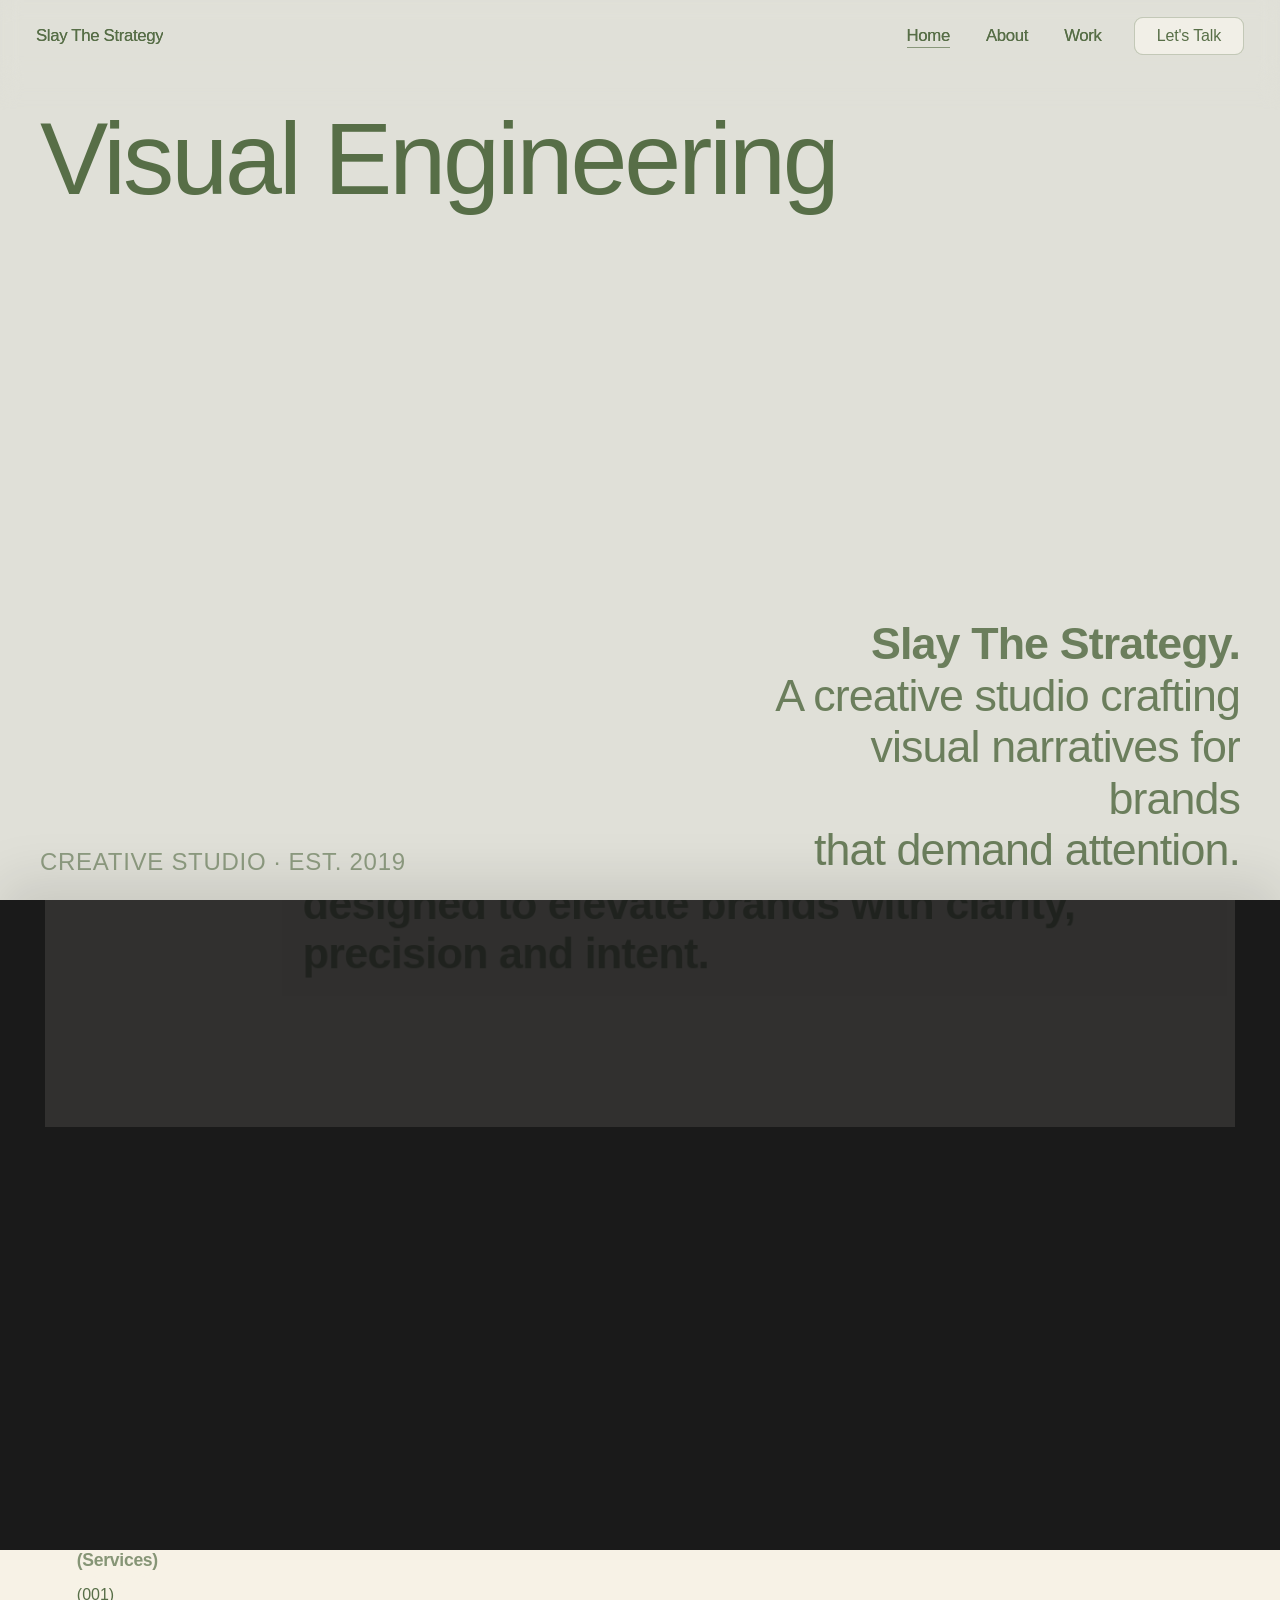
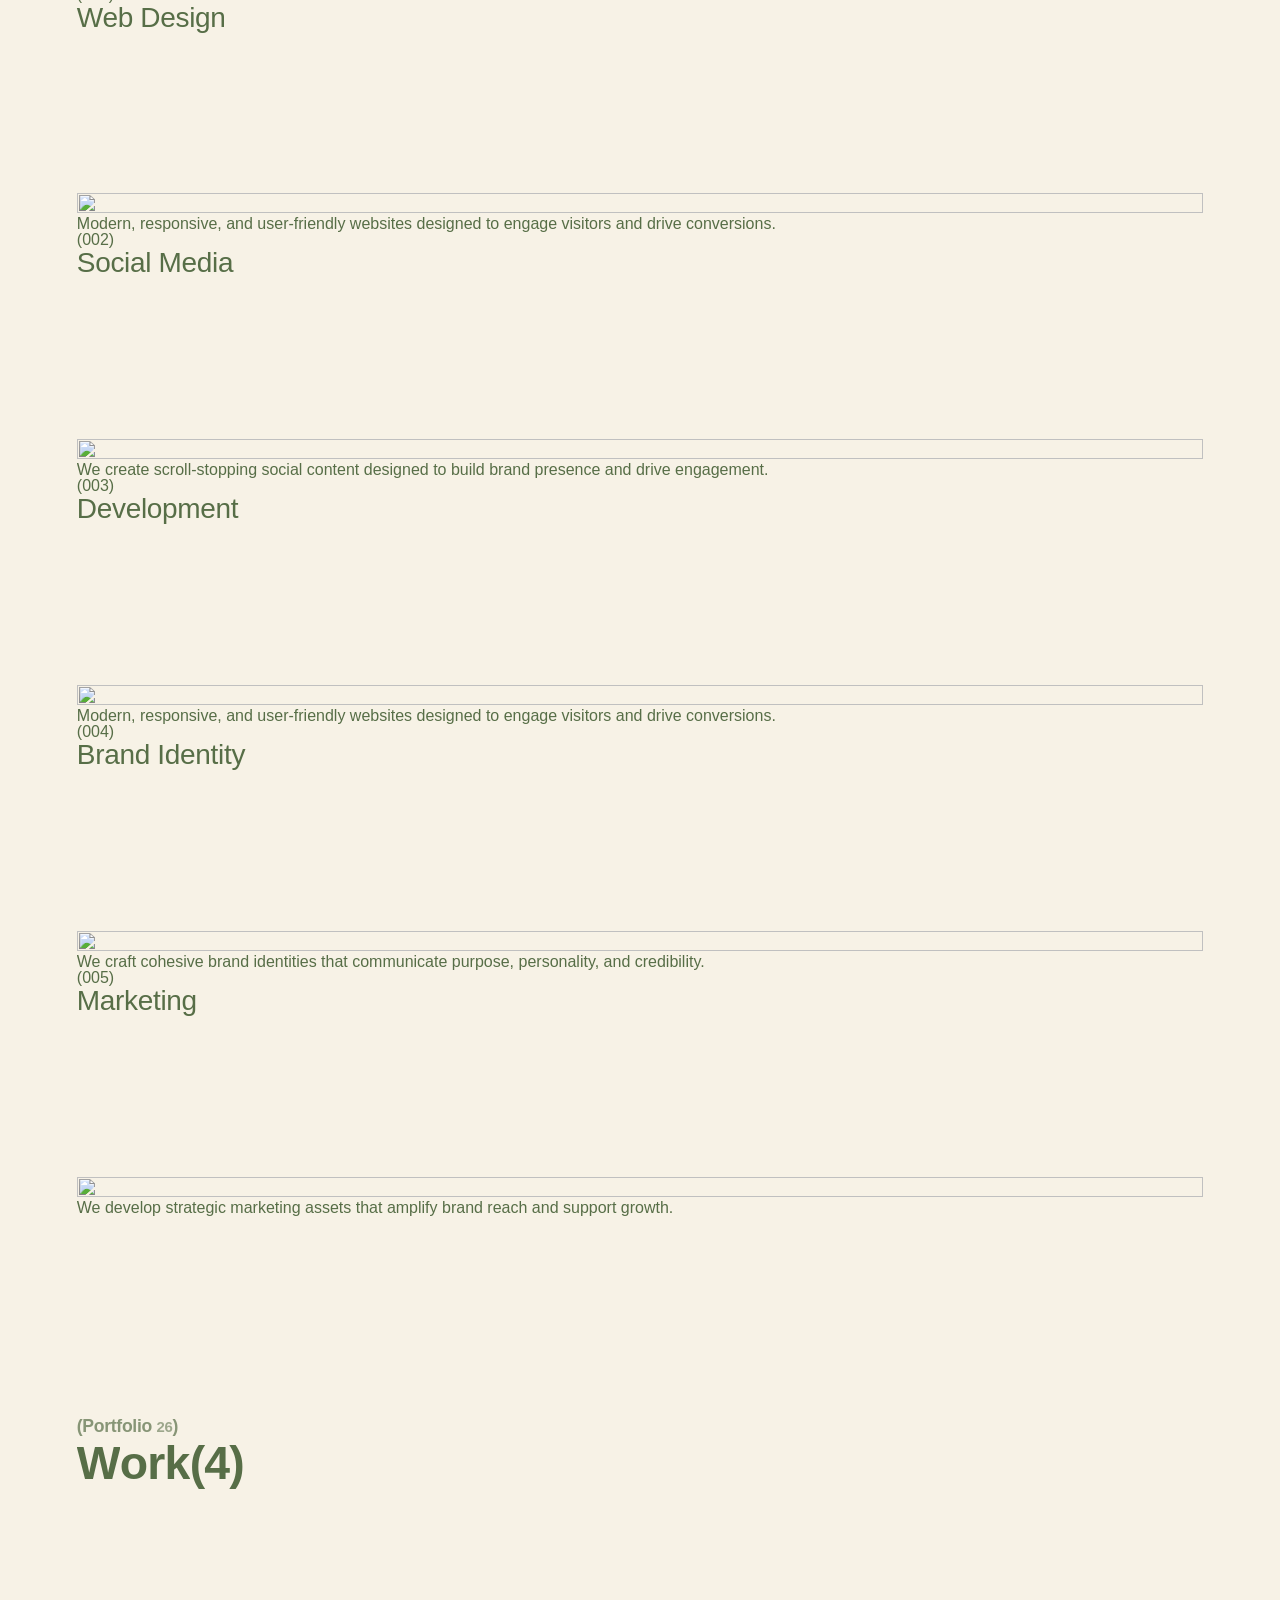
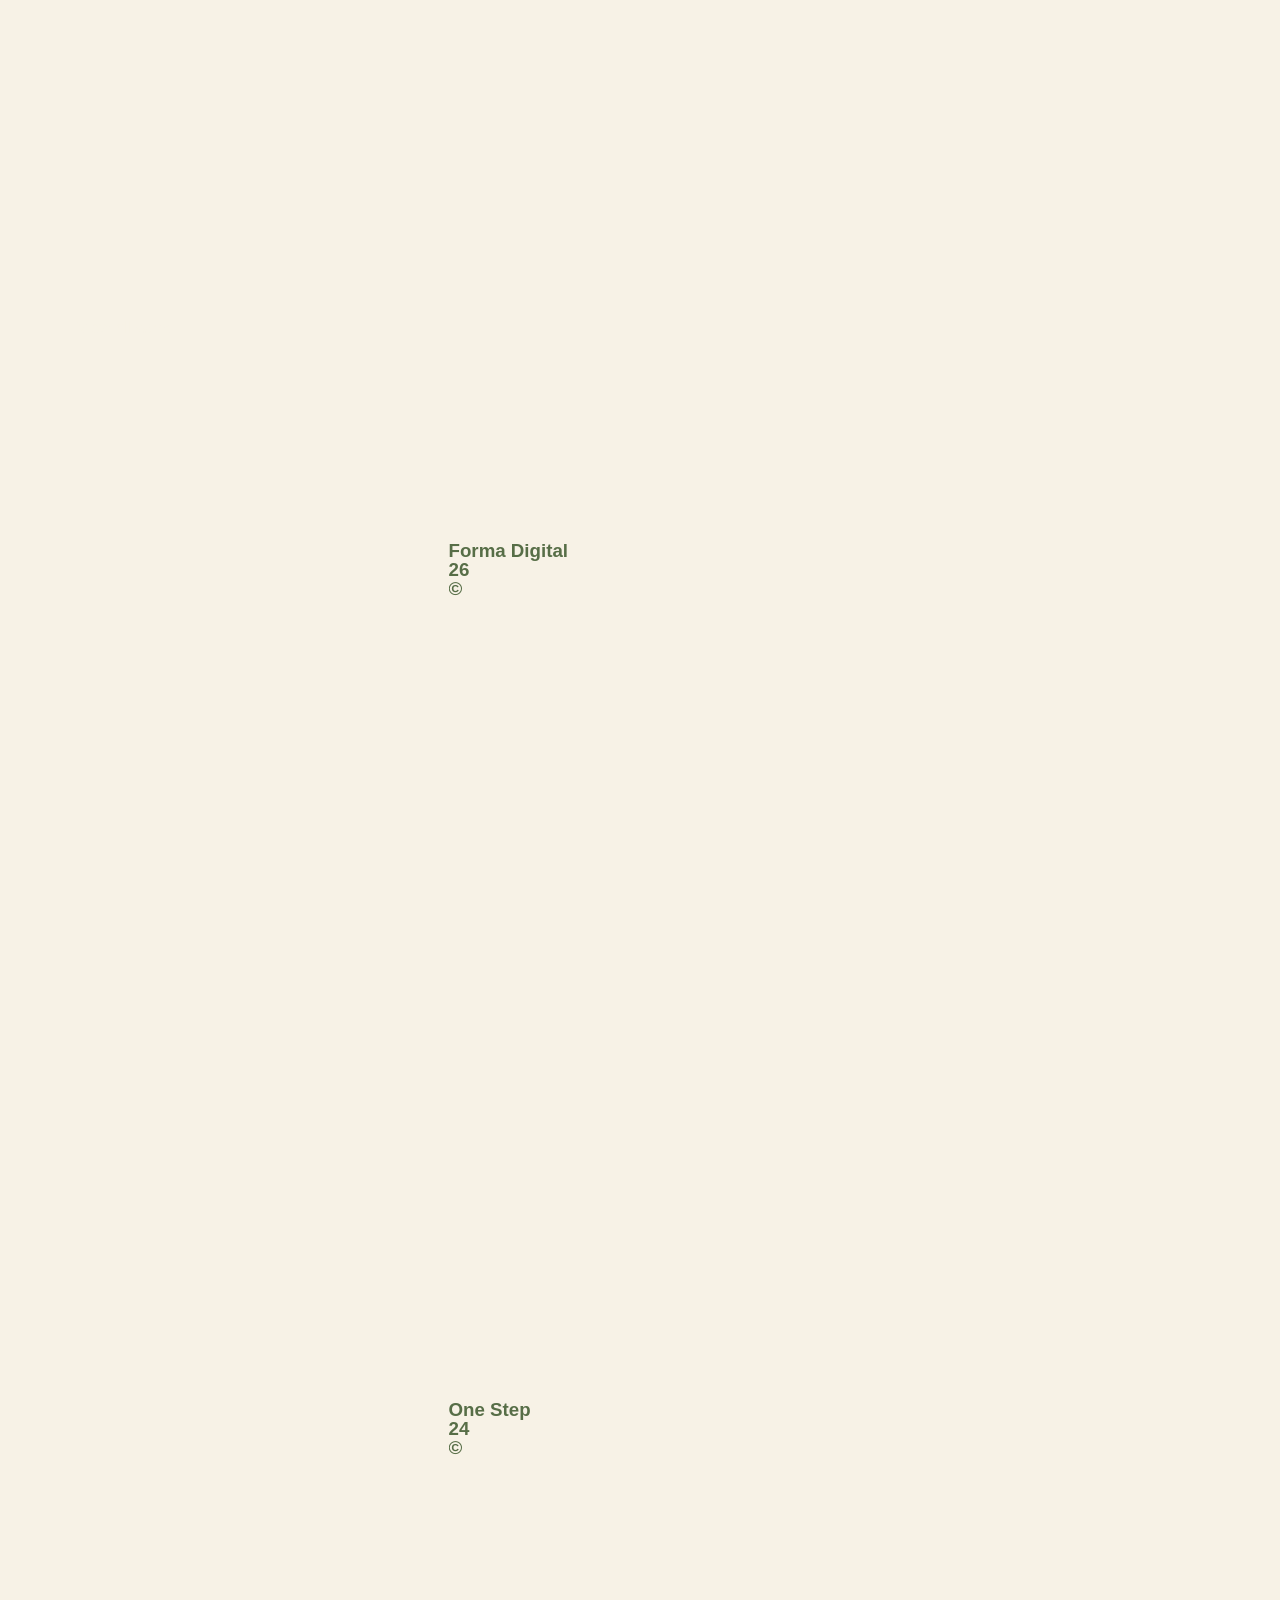
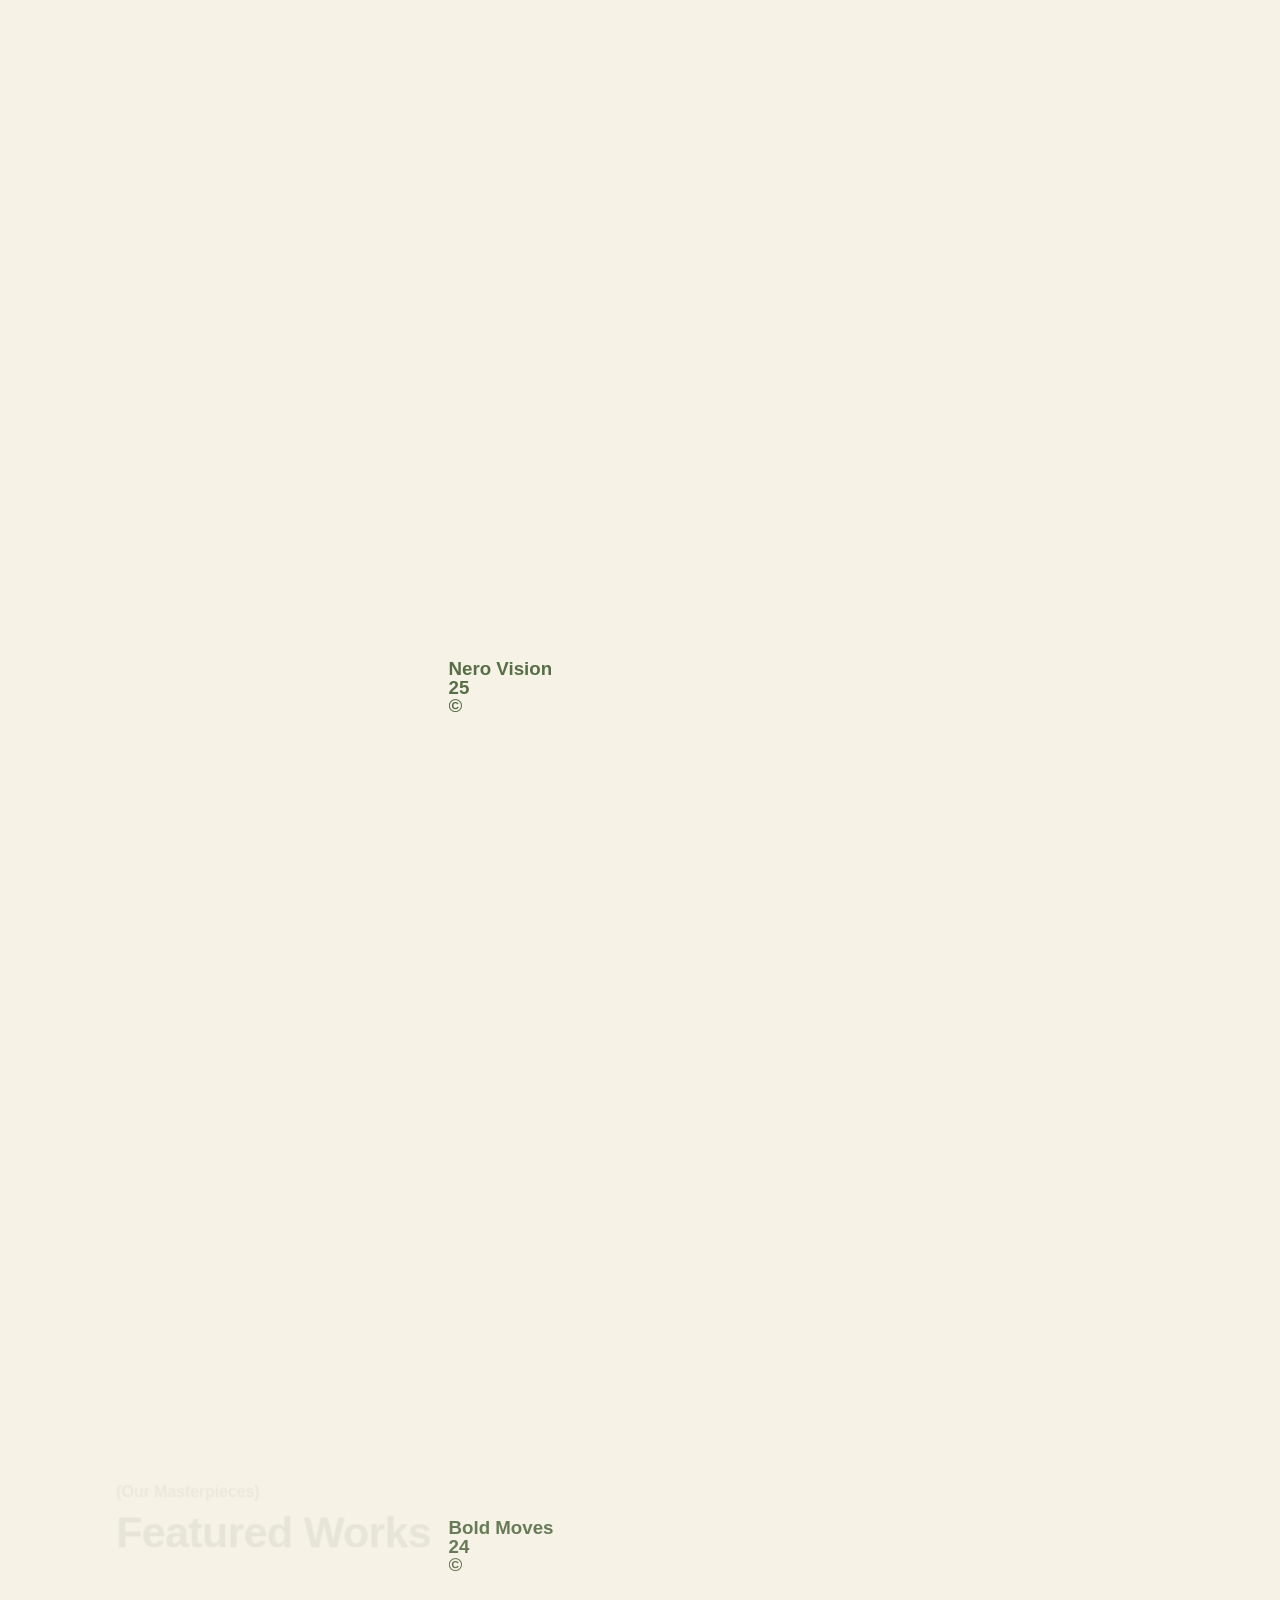
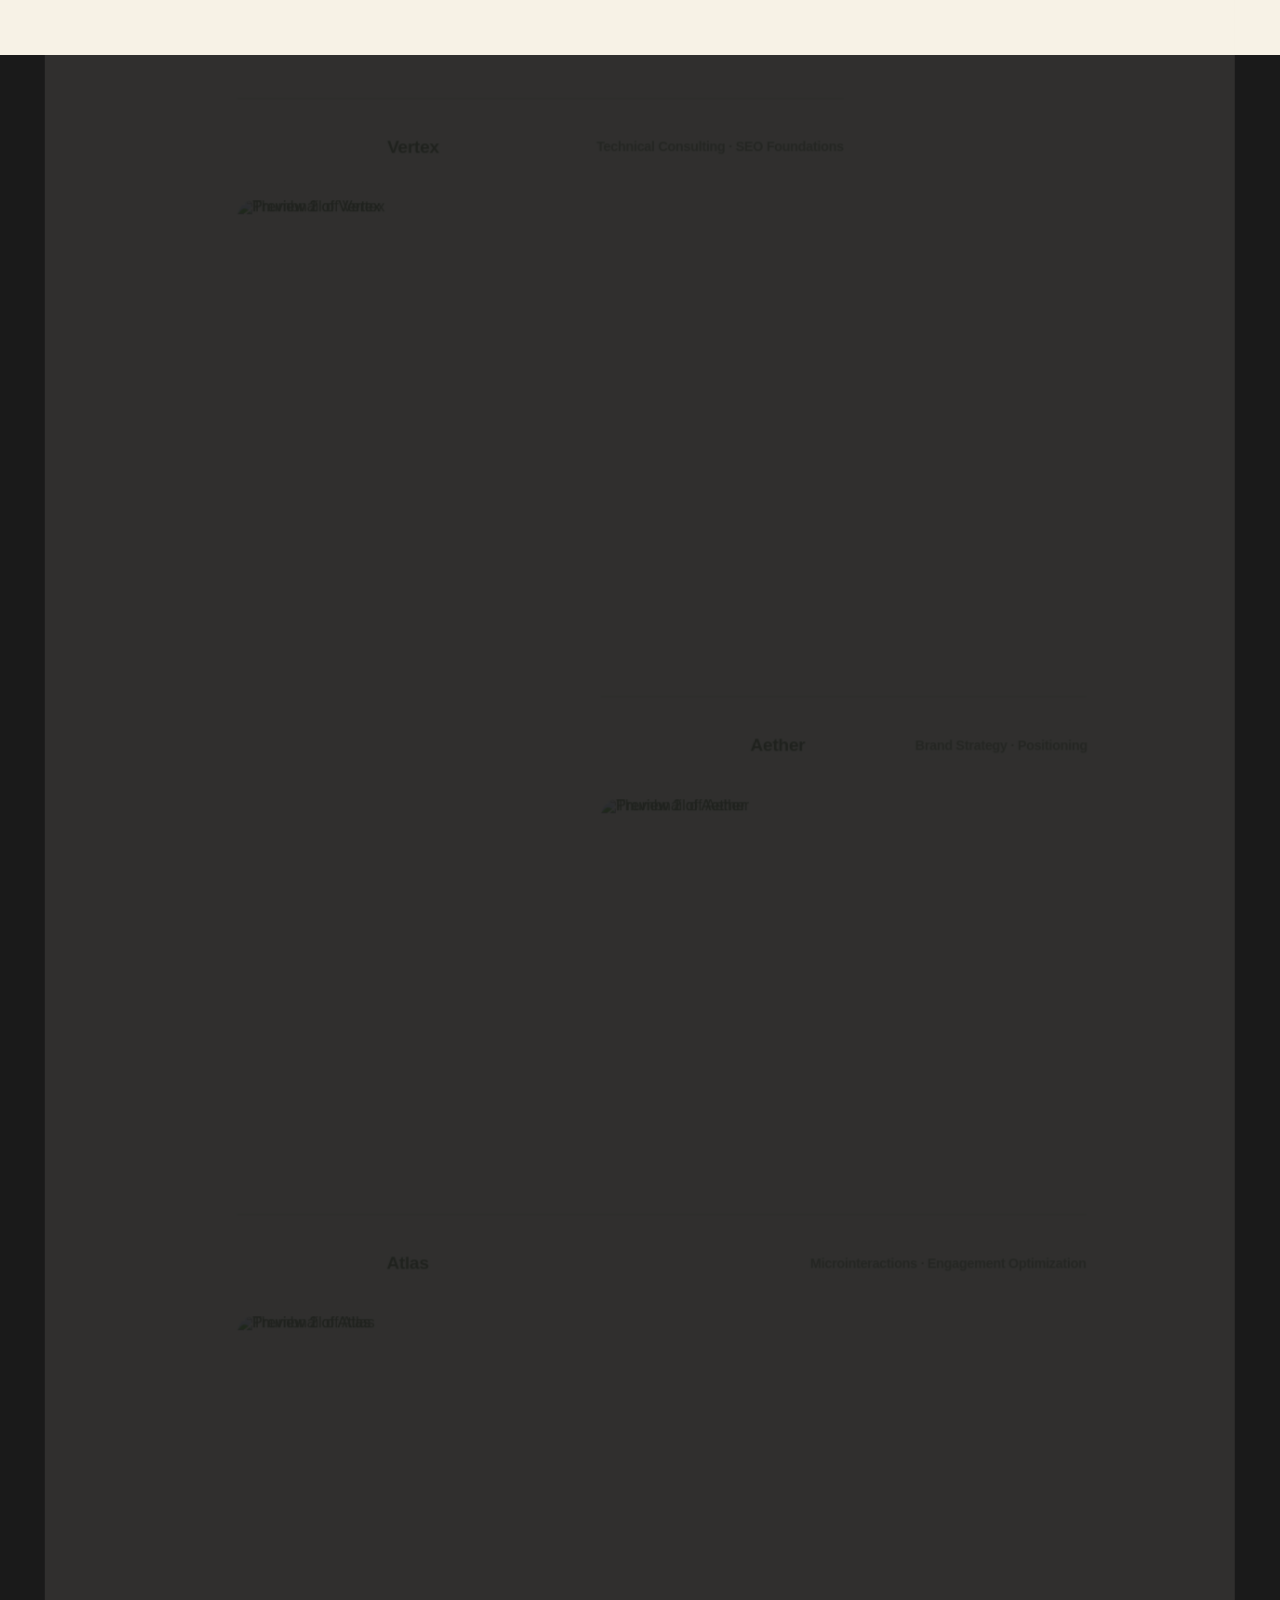
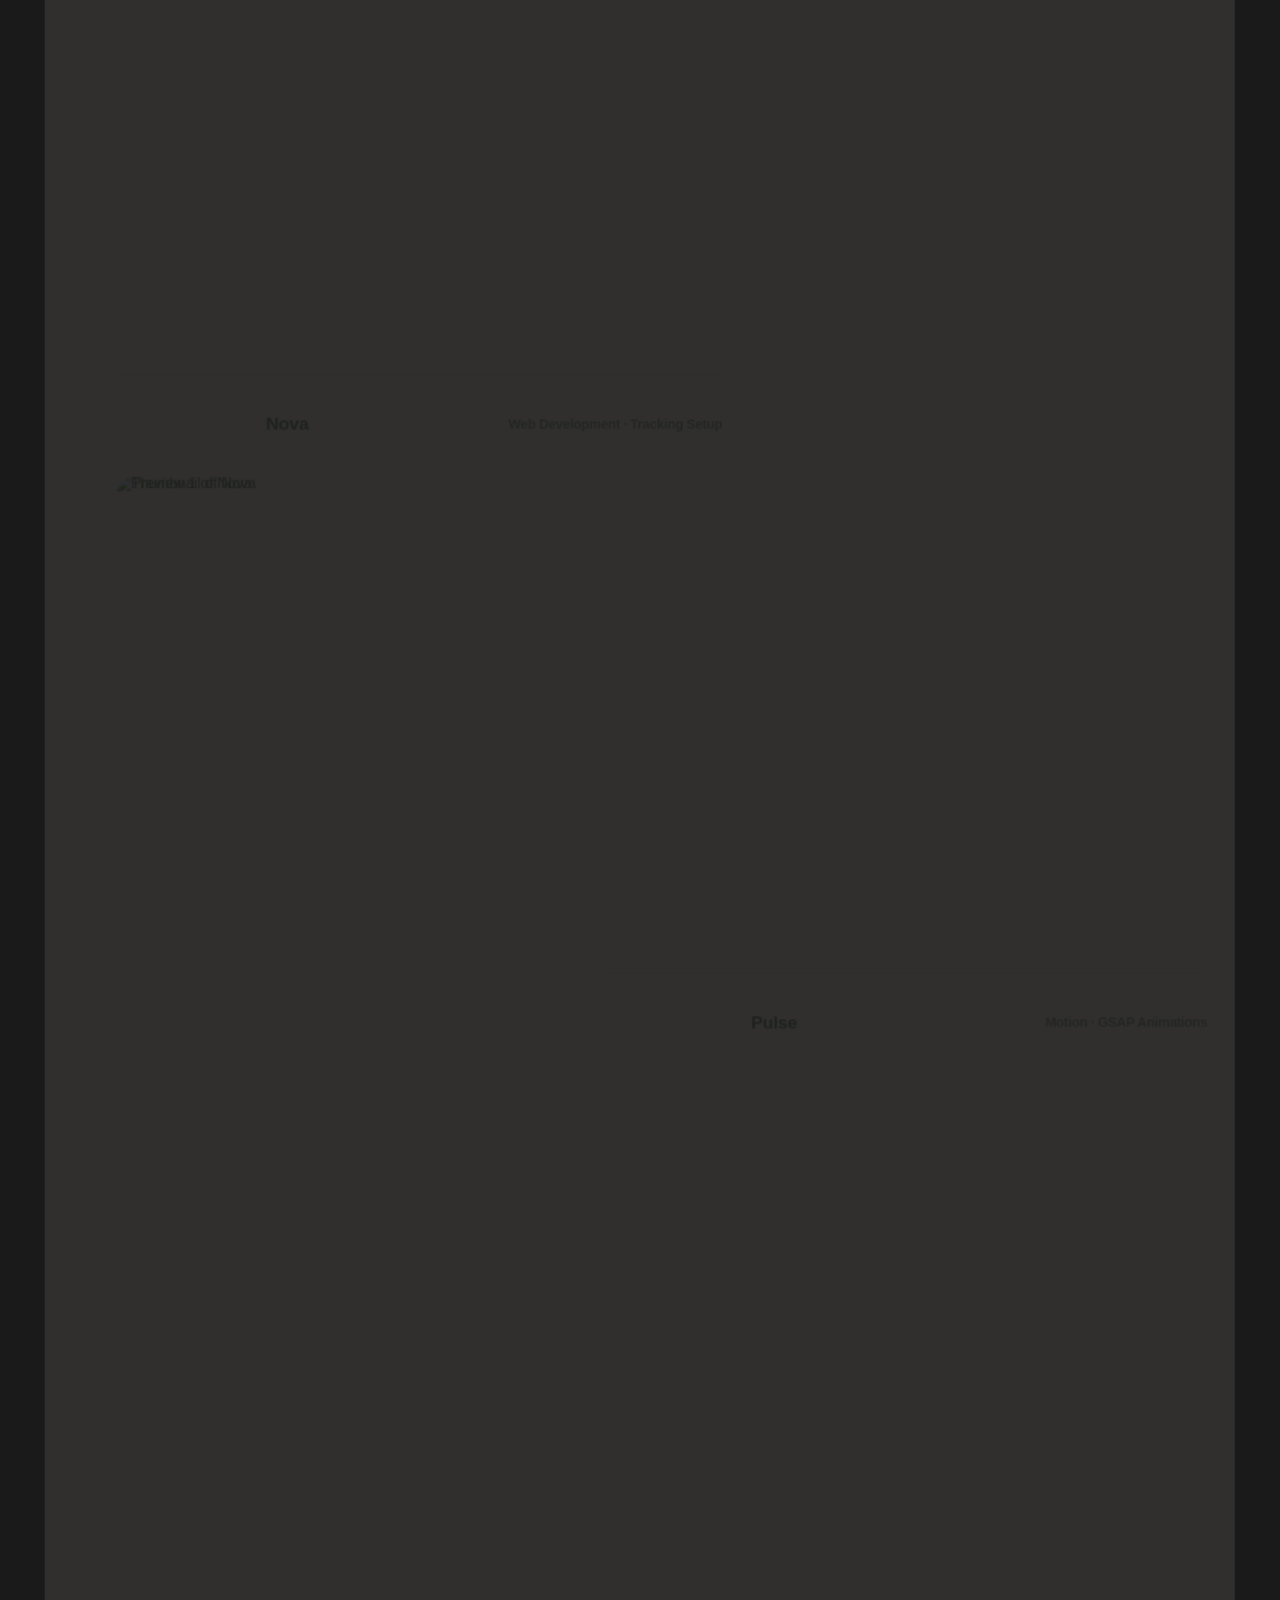
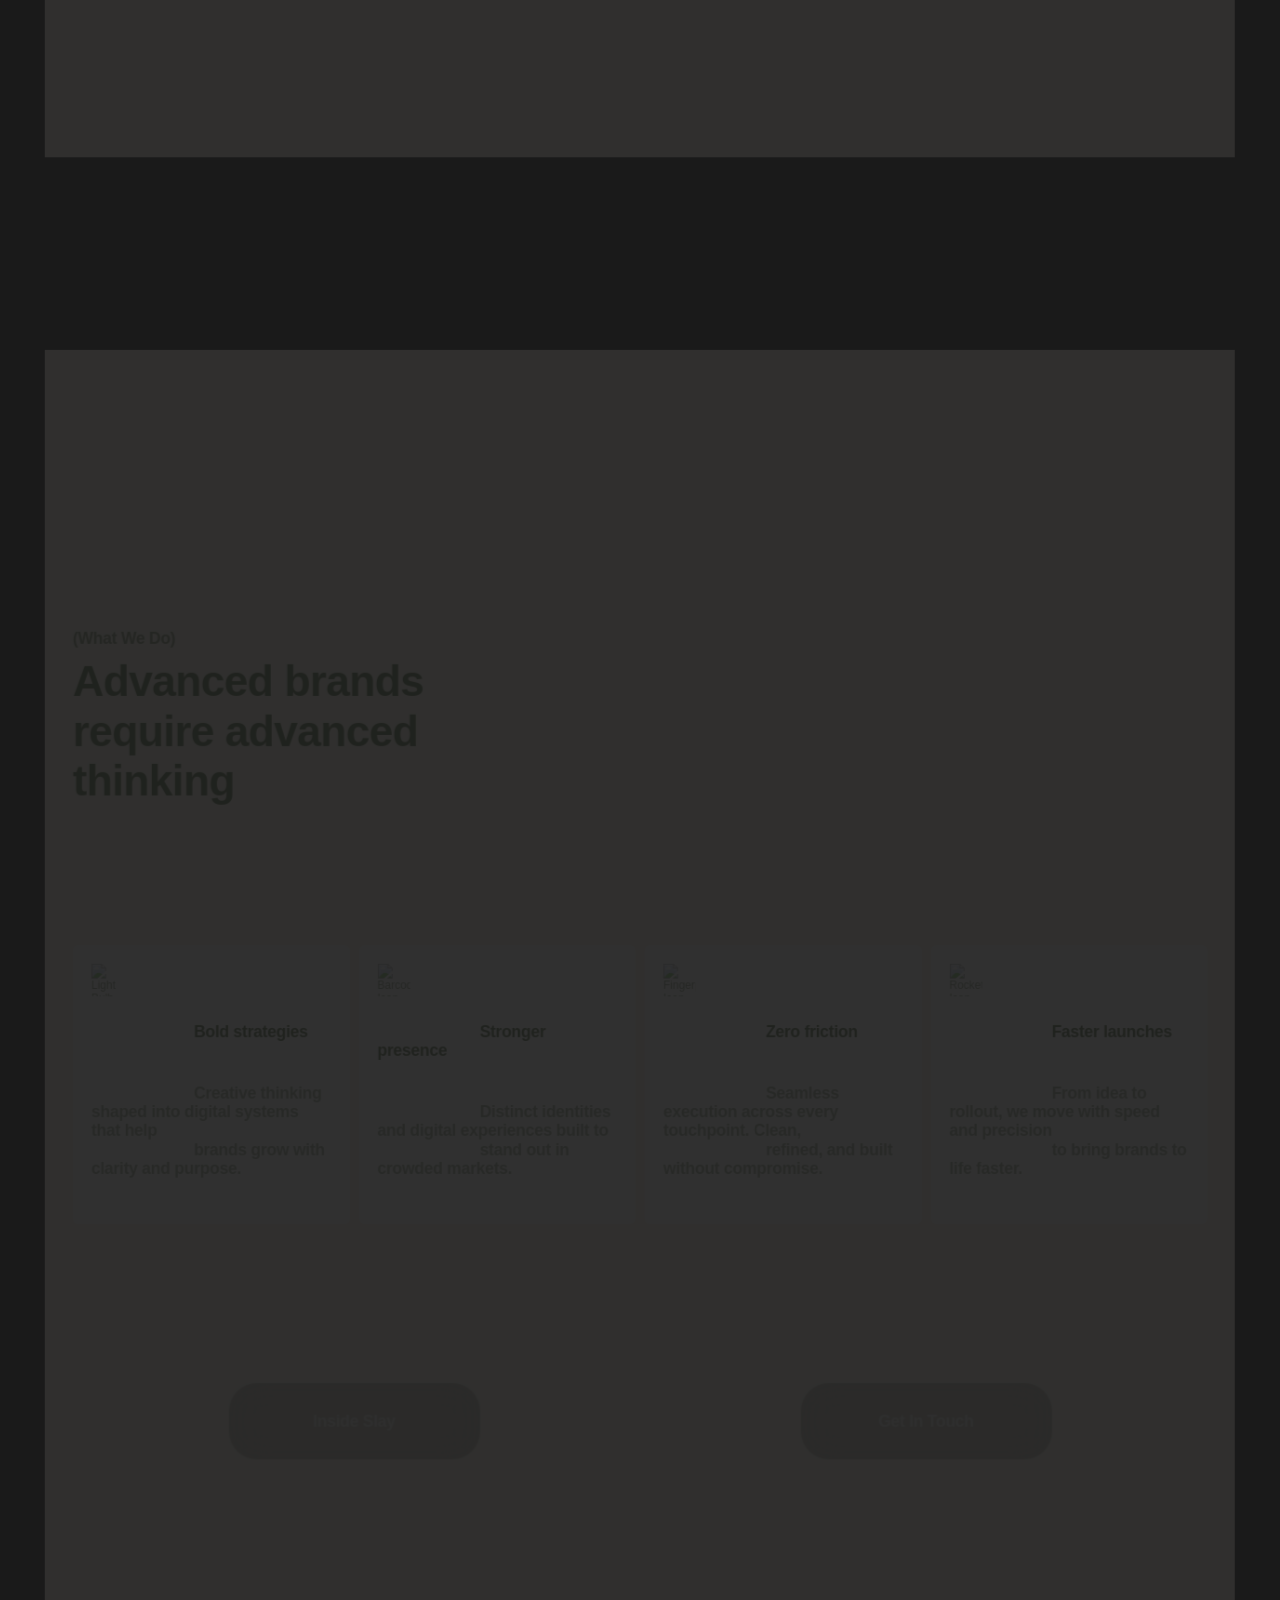
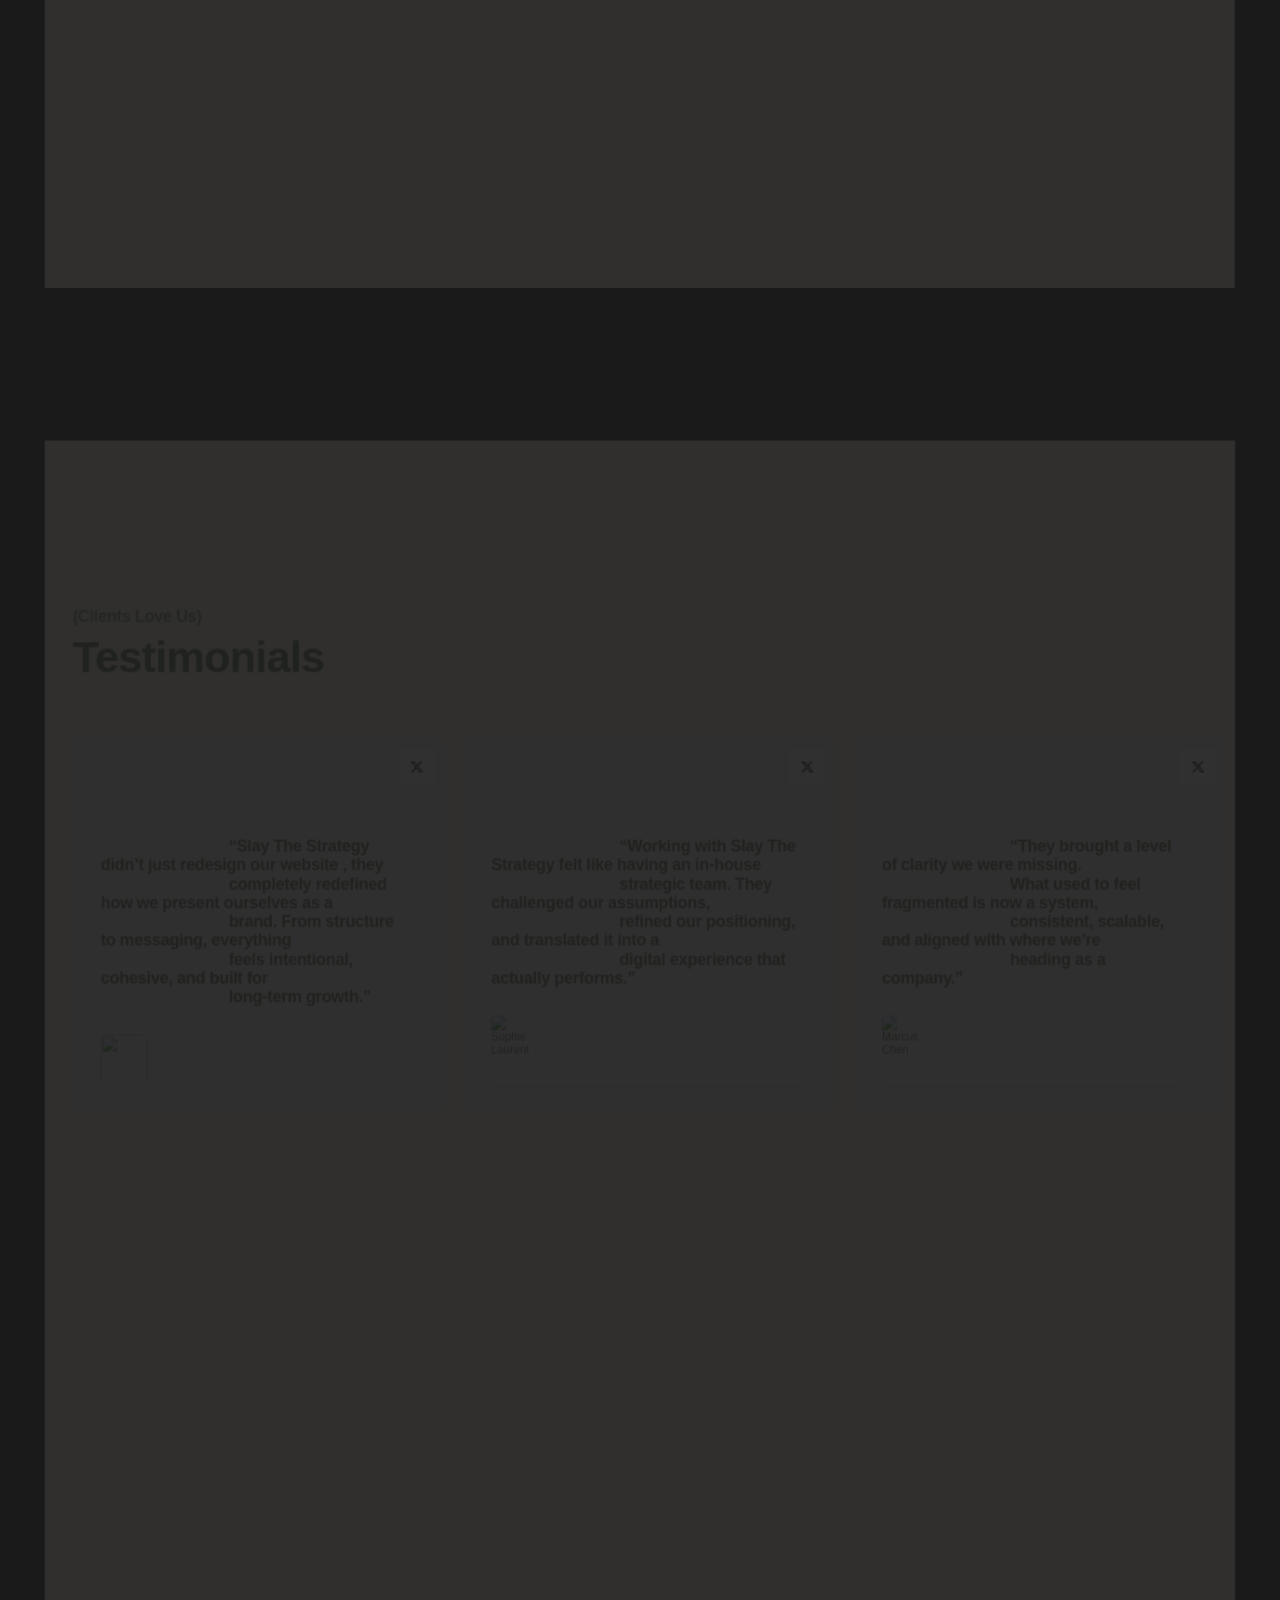
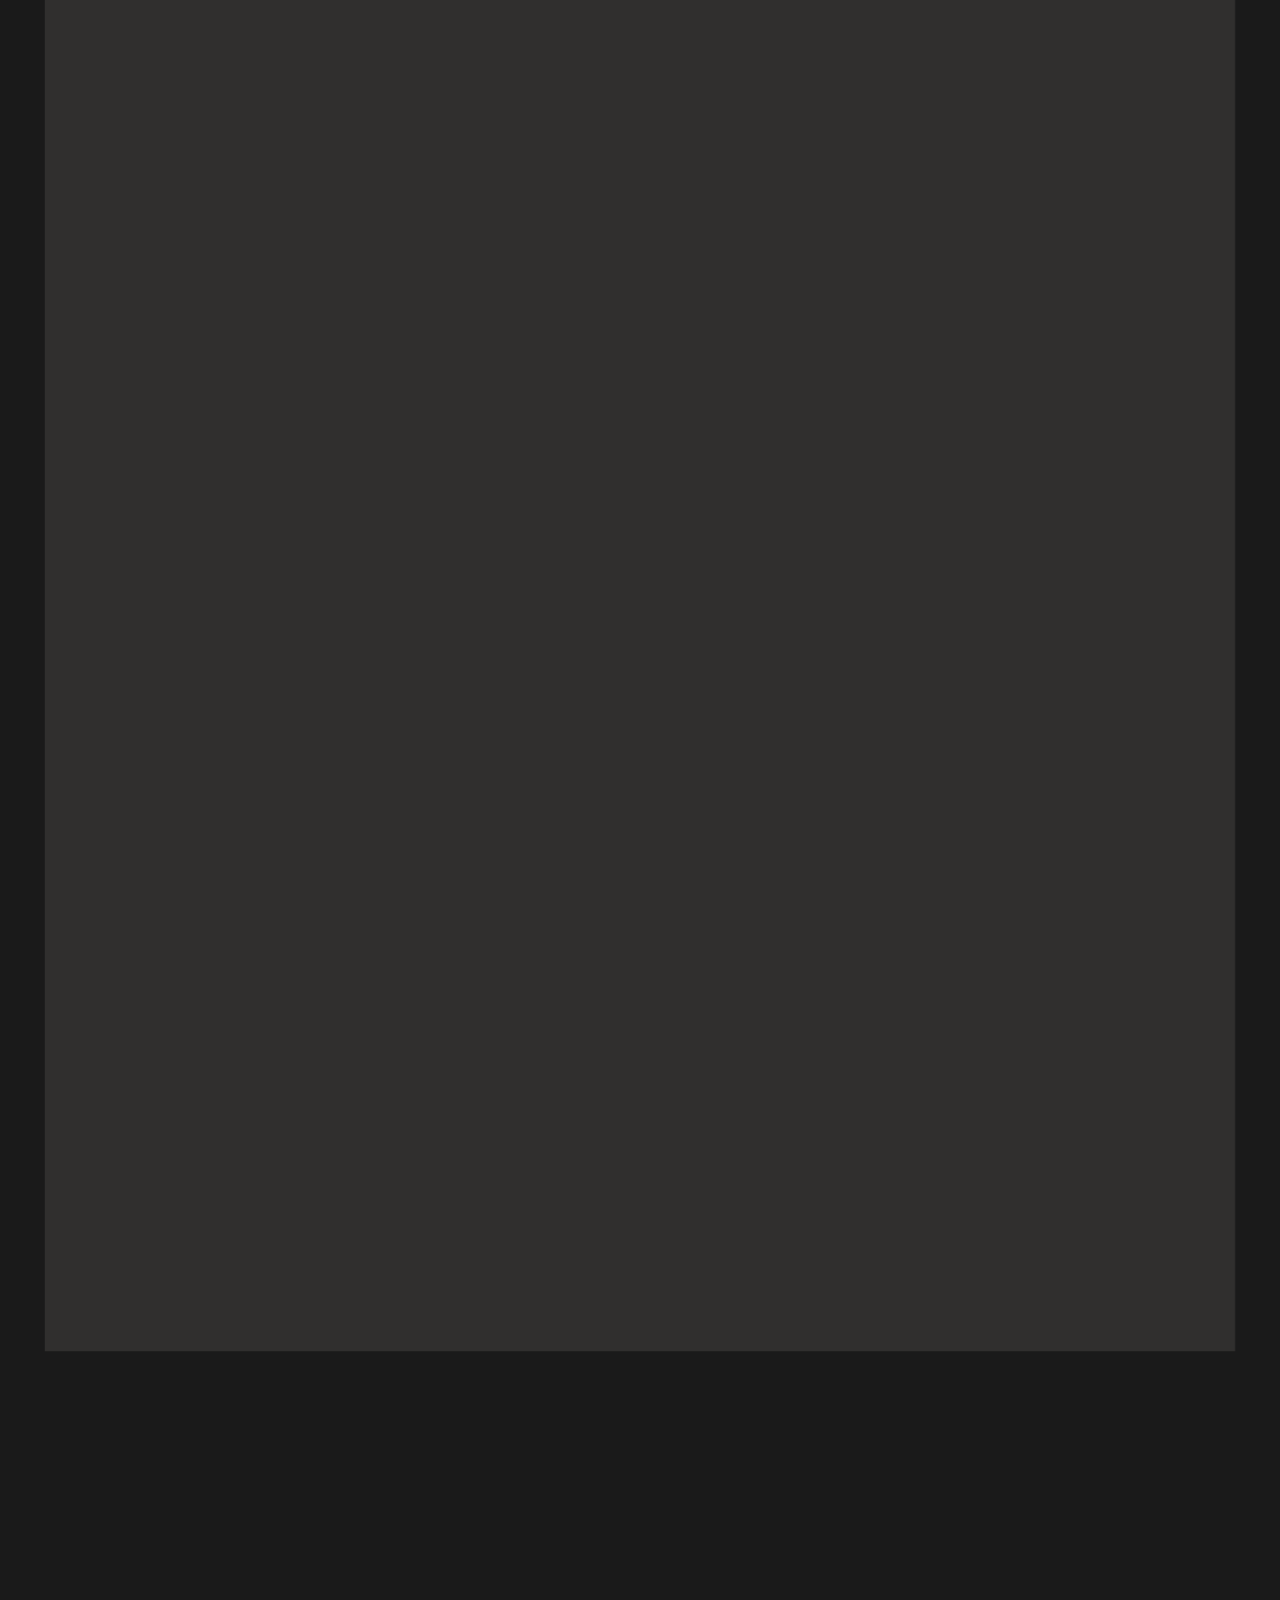
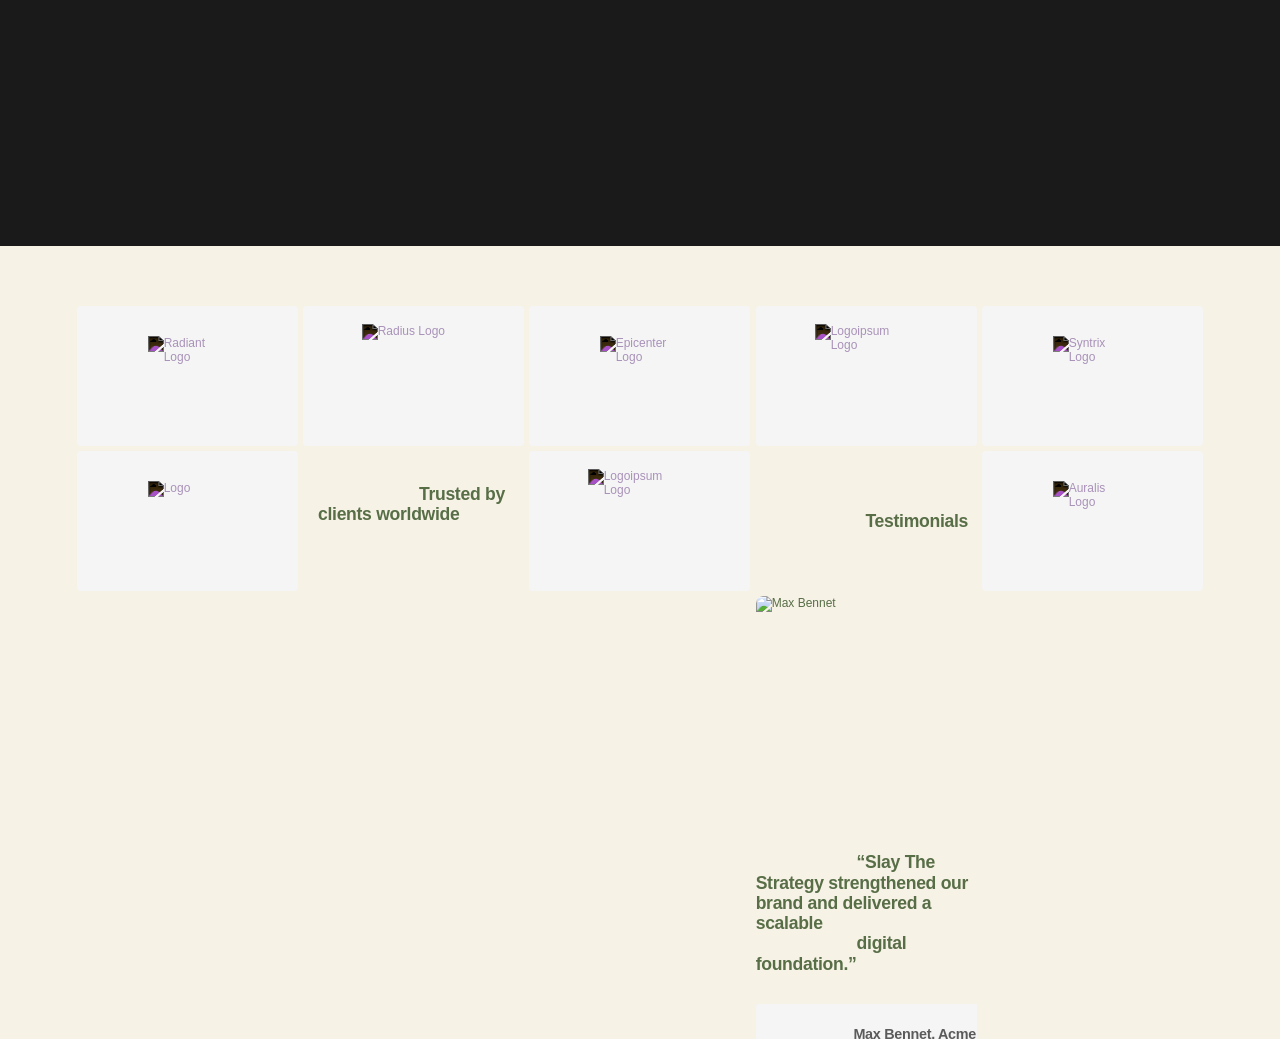
==== index.html @ 792333b5 "REV-30" ====
<!doctype html>
<!-- Made in Framer · framer.com ✨ -->
<!-- Published Jun 2, 2026, 10:43 AM UTC -->
<html lang="en" data-redirect-timezone="1" dir="ltr" data-wf-domain="monof-template.webflow.io"
  data-wf-page="699b6466d5f19893993a4bf1" data-wf-site="699b6466d5f19893993a4bf2">

<head>
  <style>
    /* Aggressive Loader Neutralization */
    [class*="loader" i], [class*="preloader" i], 
    [id*="loader" i], [id*="preloader" i],
    [data-framer-name*="loader" i], [data-framer-name*="preloader" i],
    .__framer-loader, #__framer-loader,
    .framer-cl-loader, .framer-loading-overlay {
      display: none !important;
      visibility: hidden !important;
      opacity: 0 !important;
      pointer-events: none !important;
      z-index: -9999 !important;
    }
  </style>
  <script>
    // Proactive loader removal observer - Extremely Aggressive
    (function() {
      const isLoaderElement = (node) => {
        if (node.nodeType !== 1) return false;
        const searchTerms = ['loader', 'preloader', 'spinner', 'loading'];
        const attributes = [node.id, node.className, node.getAttribute('data-framer-name')];
        
        return attributes.some(attr => {
          if (typeof attr !== 'string') return false;
          const lowerAttr = attr.toLowerCase();
          return searchTerms.some(term => lowerAttr.includes(term));
        }) || (node.style && parseInt(node.style.zIndex) > 1000 && !['brandLogo', 'hero'].some(id => node.id === id));
      };

      const observer = new MutationObserver((mutations) => {
        mutations.forEach((mutation) => {
          mutation.addedNodes.forEach((node) => {
            if (isLoaderElement(node)) {
              node.remove();
            }
          });
        });
      });
      observer.observe(document.documentElement, { childList: true, subtree: true });
      
      // Also run a frequent check for any missed elements
      setInterval(() => {
        document.querySelectorAll('*').forEach(node => {
          if (isLoaderElement(node)) node.remove();
        });
      }, 100);
    })();
  </script>
  <style>
    .__framer-badge,
    #__framer-badge-container,
    .framer-72rtr7-container,
    .framer-45rxis-container,
    .framer-129rlqa-container,
    .framer-1mj00lo {
      display: none !important;
      visibility: hidden !important;
      pointer-events: none !important;
      opacity: 0 !important;
    }

    /* Force Featured Works to the left */
    .framer-12jl4kx, 
    .framer-1wof6rk, 
    .framer-1juymhg-container,
    .framer-1juymhg-container h2,
    .masterpiece-text {
      align-items: flex-start !important;
      justify-content: flex-start !important;
      text-align: left !important;
      margin-left: 0 !important;
      padding-left: 0 !important;
      left: 0 !important;
      max-width: none !important;
      width: 100% !important;
    }
    .framer-12jl4kx {
      padding-left: 6% !important;
    }
  </style>
  <script>
    (function () {
      const t = "Slay The Strategy";
      const b = "Slay The Strategy";
      const w = "(What We Do)";

      let cachedTestH2Style = null;
      let cachedTopTextStyle = null;
      let lastWinWidth = null;

      function enforce() {
        const testH2 = document.querySelector('.framer-mh591z-container h2');
        const topTextEl = document.querySelector('.framer-4unxs7 p') || document.querySelector('.grid-work .top-text');
        if (window.innerWidth !== lastWinWidth && window.getComputedStyle) {
          if (testH2 || topTextEl) lastWinWidth = window.innerWidth;
          if (testH2) {
            const style = window.getComputedStyle(testH2);
            if (style.fontSize) {
              cachedTestH2Style = {
                fontSize: style.fontSize,
                fontWeight: style.fontWeight,
                letterSpacing: style.letterSpacing,
                lineHeight: style.lineHeight,
                fontFamily: style.fontFamily,
                textTransform: style.textTransform
              };
            }
          }
          if (topTextEl) {
            const style = window.getComputedStyle(topTextEl);
            if (style.fontSize) {
              cachedTopTextStyle = {
                fontSize: style.fontSize,
                fontWeight: style.fontWeight,
                letterSpacing: style.letterSpacing,
                lineHeight: style.lineHeight,
                fontFamily: style.fontFamily,
                textTransform: style.textTransform
              };
            }
          }
        }
        if (document.title !== t) document.title = t;

        // Enforce branding in the logo and navbar
        document.querySelectorAll('.framer-52wxqa p, .framer-10u37fx-container p, .framer-le8c6g-container p, .framer-1jhjy7s-container p, .framer-bnwve6-container p, .framer-hvzfaw-container p, .framer-6eqb8n-container p, .framer-uv41zi-container p').forEach(el => {
          if (el.innerText.includes('Omnera')) el.innerText = b;
          el.style.color = '#576E47';
        });

        // Enforce branding in the Intro section (framer-pray0m)
        document.querySelectorAll('.framer-pray0m p').forEach(el => {
          const introLabel = "(Meet Slay The Strategy)";
          if (el.innerText !== introLabel) {
            el.innerText = introLabel;
          }
          el.style.opacity = '0.7';
          el.style.setProperty('opacity', '0.7', 'important');
          if (cachedTopTextStyle) {
            el.style.fontSize = cachedTopTextStyle.fontSize;
            el.style.setProperty('font-size', cachedTopTextStyle.fontSize, 'important');
            el.style.fontWeight = cachedTopTextStyle.fontWeight;
            el.style.setProperty('font-weight', cachedTopTextStyle.fontWeight, 'important');
            el.style.letterSpacing = cachedTopTextStyle.letterSpacing;
            el.style.setProperty('letter-spacing', cachedTopTextStyle.letterSpacing, 'important');
            el.style.lineHeight = cachedTopTextStyle.lineHeight;
            el.style.setProperty('line-height', cachedTopTextStyle.lineHeight, 'important');
            el.style.fontFamily = cachedTopTextStyle.fontFamily;
            el.style.setProperty('font-family', cachedTopTextStyle.fontFamily, 'important');
            if (cachedTopTextStyle.textTransform) {
              el.style.textTransform = cachedTopTextStyle.textTransform;
              el.style.setProperty('text-transform', cachedTopTextStyle.textTransform, 'important');
            }
          }
        });

        document.querySelectorAll('.framer-9svcg4').forEach(el => {
          el.style.gridColumn = 'span 4';
          el.style.setProperty('grid-column', 'span 4', 'important');
          el.style.width = '100%';
        });

        // Enforce branding in the main intro h2 section
        document.querySelectorAll('.framer-1u3tvov-container h2').forEach(el => {
          const newText = "Slay The Strategy crafts digital strategies designed to elevate brands with clarity, precision and intent.";
          if (el.innerText !== newText) {
            el.innerText = newText;
          }
          el.style.color = '#576E47';
          el.style.setProperty('color', '#576E47', 'important');
          el.style.maxWidth = 'none';
          el.style.width = '100%';
        });

        // Enforce branding in the Featured Works section
        document.querySelectorAll('.framer-12jl4kx').forEach(el => {
          el.style.alignItems = 'flex-start';
          el.style.setProperty('align-items', 'flex-start', 'important');
          el.style.placeContent = 'flex-start';
          el.style.setProperty('place-content', 'flex-start', 'important');
        });

        document.querySelectorAll('.framer-1wof6rk').forEach(el => {
          el.style.alignItems = 'flex-start';
          el.style.setProperty('align-items', 'flex-start', 'important');
          el.style.placeContent = 'flex-start';
          el.style.setProperty('place-content', 'flex-start', 'important');
          el.style.maxWidth = 'none';
          el.style.setProperty('max-width', 'none', 'important');
        });

        // Enforce branding in the Featured Works h2 section
        document.querySelectorAll('.framer-1juymhg-container h2').forEach(el => {
          const newText = "Featured Works";
          if (el.innerText !== newText) {
            el.innerText = newText;
          }
          el.style.color = '#576E47';
          el.style.setProperty('color', '#576E47', 'important');
          el.style.textAlign = 'left';
          el.style.setProperty('text-align', 'left', 'important');
          el.style.justifyContent = 'flex-start';
          el.style.setProperty('justify-content', 'flex-start', 'important');
          el.style.width = '100%';
          el.style.setProperty('width', '100%', 'important');
          el.style.maxWidth = 'none';
          el.style.setProperty('max-width', 'none', 'important');
          el.style.marginLeft = '0';
          el.style.setProperty('margin-left', '0', 'important');

          // Ensure any nested spans or divs inside the h2 are also left-aligned
          el.querySelectorAll('*').forEach(child => {
            child.style.textAlign = 'left';
            child.style.setProperty('text-align', 'left', 'important');
            child.style.justifyContent = 'flex-start';
            child.style.setProperty('justify-content', 'flex-start', 'important');
          });

          // Parent container fix to prevent centering
          const parent = el.parentElement;
          if (parent) {
            parent.style.alignItems = 'flex-start';
            parent.style.setProperty('align-items', 'flex-start', 'important');
            parent.style.justifyContent = 'flex-start';
            parent.style.setProperty('justify-content', 'flex-start', 'important');
            parent.style.width = '100%';
            parent.style.setProperty('width', '100%', 'important');
            parent.style.maxWidth = 'none';
            parent.style.setProperty('max-width', 'none', 'important');
          }

          if (cachedTestH2Style) {
            el.style.fontSize = cachedTestH2Style.fontSize;
            el.style.setProperty('font-size', cachedTestH2Style.fontSize, 'important');
            el.style.fontWeight = cachedTestH2Style.fontWeight;
            el.style.setProperty('font-weight', cachedTestH2Style.fontWeight, 'important');
            el.style.letterSpacing = cachedTestH2Style.letterSpacing;
            el.style.setProperty('letter-spacing', cachedTestH2Style.letterSpacing, 'important');
            el.style.lineHeight = cachedTestH2Style.lineHeight;
            el.style.setProperty('line-height', cachedTestH2Style.lineHeight, 'important');
            el.style.fontFamily = cachedTestH2Style.fontFamily;
            el.style.setProperty('font-family', cachedTestH2Style.fontFamily, 'important');
            if (cachedTestH2Style.textTransform) {
              el.style.textTransform = cachedTestH2Style.textTransform;
              el.style.setProperty('text-transform', cachedTestH2Style.textTransform, 'important');
            }
          }

          if (!el.previousElementSibling || !el.previousElementSibling.classList.contains('masterpiece-text')) {
            const p = document.createElement('p');
            p.className = 'top-text masterpiece-text';
            p.innerHTML = '(Our Masterpieces)<br/>';
            el.insertAdjacentElement('beforebegin', p);
          }

          const masterpiece = el.previousElementSibling;
          if (masterpiece && masterpiece.classList.contains('masterpiece-text')) {
            masterpiece.style.color = '#576E47';
            masterpiece.style.setProperty('color', '#576E47', 'important');
            masterpiece.style.opacity = '0.7';
            masterpiece.style.setProperty('opacity', '0.7', 'important');
            masterpiece.style.margin = '0';
            masterpiece.style.paddingBottom = '0.5rem';
            masterpiece.style.textAlign = 'left';
            masterpiece.style.setProperty('text-align', 'left', 'important');
            masterpiece.style.width = '100%';
            masterpiece.style.setProperty('width', '100%', 'important');
            masterpiece.style.marginLeft = '0';
            masterpiece.style.setProperty('margin-left', '0', 'important');
            if (cachedTopTextStyle) {
              masterpiece.style.fontSize = cachedTopTextStyle.fontSize;
              masterpiece.style.setProperty('font-size', cachedTopTextStyle.fontSize, 'important');
              masterpiece.style.fontWeight = cachedTopTextStyle.fontWeight;
              masterpiece.style.setProperty('font-weight', cachedTopTextStyle.fontWeight, 'important');
              masterpiece.style.letterSpacing = cachedTopTextStyle.letterSpacing;
              masterpiece.style.setProperty('letter-spacing', cachedTopTextStyle.letterSpacing, 'important');
              masterpiece.style.lineHeight = cachedTopTextStyle.lineHeight;
              masterpiece.style.setProperty('line-height', cachedTopTextStyle.lineHeight, 'important');
              masterpiece.style.fontFamily = cachedTopTextStyle.fontFamily;
              masterpiece.style.setProperty('font-family', cachedTopTextStyle.fontFamily, 'important');
              if (cachedTopTextStyle.textTransform) {
                masterpiece.style.textTransform = cachedTopTextStyle.textTransform;
                masterpiece.style.setProperty('text-transform', cachedTopTextStyle.textTransform, 'important');
              }
            }
          }
        });
        
        // Enforce branding in the Work h2 section
        document.querySelectorAll('.grid-work .h2').forEach(el => {
          if (cachedTestH2Style) {
            el.style.fontSize = cachedTestH2Style.fontSize;
            el.style.setProperty('font-size', cachedTestH2Style.fontSize, 'important');
            el.style.fontWeight = cachedTestH2Style.fontWeight;
            el.style.setProperty('font-weight', cachedTestH2Style.fontWeight, 'important');
            el.style.letterSpacing = cachedTestH2Style.letterSpacing;
            el.style.setProperty('letter-spacing', cachedTestH2Style.letterSpacing, 'important');
            el.style.lineHeight = cachedTestH2Style.lineHeight;
            el.style.setProperty('line-height', cachedTestH2Style.lineHeight, 'important');
            el.style.fontFamily = cachedTestH2Style.fontFamily;
            el.style.setProperty('font-family', cachedTestH2Style.fontFamily, 'important');
            if (cachedTestH2Style.textTransform) {
              el.style.textTransform = cachedTestH2Style.textTransform;
              el.style.setProperty('text-transform', cachedTestH2Style.textTransform, 'important');
            }
          }
        });

        // Enforce branding in the What we do section label
        document.querySelectorAll('.framer-4unxs7 p').forEach(el => {
          if (el.innerText !== w) {
            el.innerText = w;
          }
          el.style.opacity = '0.7';
          el.style.setProperty('opacity', '0.7', 'important');
          if (cachedTopTextStyle) {
             el.style.fontWeight = cachedTopTextStyle.fontWeight;
             el.style.setProperty('font-weight', cachedTopTextStyle.fontWeight, 'important');
             el.style.fontFamily = cachedTopTextStyle.fontFamily;
             el.style.setProperty('font-family', cachedTopTextStyle.fontFamily, 'important');
          }
        });

        // Enforce branding in the "Inside Slay" button
        document.querySelectorAll('.framer-9318u0 a.framer-icduyd p').forEach(el => {
          const btnText = "Inside Slay";
          if (el.innerText !== btnText) {
            el.innerText = btnText;
          }
          el.style.opacity = '0.7';
          el.style.setProperty('opacity', '0.7', 'important');
          if (cachedTopTextStyle) {
            el.style.fontSize = cachedTopTextStyle.fontSize;
            el.style.setProperty('font-size', cachedTopTextStyle.fontSize, 'important');
            el.style.fontWeight = cachedTopTextStyle.fontWeight;
            el.style.setProperty('font-weight', cachedTopTextStyle.fontWeight, 'important');
            el.style.letterSpacing = cachedTopTextStyle.letterSpacing;
            el.style.setProperty('letter-spacing', cachedTopTextStyle.letterSpacing, 'important');
            el.style.lineHeight = cachedTopTextStyle.lineHeight;
            el.style.setProperty('line-height', cachedTopTextStyle.lineHeight, 'important');
            el.style.fontFamily = cachedTopTextStyle.fontFamily;
            el.style.setProperty('font-family', cachedTopTextStyle.fontFamily, 'important');
            if (cachedTopTextStyle.textTransform) {
              el.style.textTransform = cachedTopTextStyle.textTransform;
              el.style.setProperty('text-transform', cachedTopTextStyle.textTransform, 'important');
            }
          }
        });

        // Enforce branding in the "Get In Touch" button
        document.querySelectorAll('.framer-9318u0 a.framer-1svty61 p').forEach(el => {
          const btnText = "Get In Touch";
          if (el.innerText !== btnText) {
            el.innerText = btnText;
          }
          el.style.opacity = '0.7';
          el.style.setProperty('opacity', '0.7', 'important');
          if (cachedTopTextStyle) {
            el.style.fontSize = cachedTopTextStyle.fontSize;
            el.style.setProperty('font-size', cachedTopTextStyle.fontSize, 'important');
            el.style.fontWeight = cachedTopTextStyle.fontWeight;
            el.style.setProperty('font-weight', cachedTopTextStyle.fontWeight, 'important');
            el.style.letterSpacing = cachedTopTextStyle.letterSpacing;
            el.style.setProperty('letter-spacing', cachedTopTextStyle.letterSpacing, 'important');
            el.style.lineHeight = cachedTopTextStyle.lineHeight;
            el.style.setProperty('line-height', cachedTopTextStyle.lineHeight, 'important');
            el.style.fontFamily = cachedTopTextStyle.fontFamily;
            el.style.setProperty('font-family', cachedTopTextStyle.fontFamily, 'important');
            if (cachedTopTextStyle.textTransform) {
              el.style.textTransform = cachedTopTextStyle.textTransform;
              el.style.setProperty('text-transform', cachedTopTextStyle.textTransform, 'important');
            }
          }
        });

        // Enforce branding in the Services section label
        document.querySelectorAll('.section .bottom-grid._1.grd .top-text').forEach(el => {
          if (el.innerText.includes('(Services)') && cachedTopTextStyle) {
            el.style.fontSize = cachedTopTextStyle.fontSize;
            el.style.setProperty('font-size', cachedTopTextStyle.fontSize, 'important');
            el.style.fontWeight = cachedTopTextStyle.fontWeight;
            el.style.setProperty('font-weight', cachedTopTextStyle.fontWeight, 'important');
            el.style.opacity = '0.7';
            el.style.setProperty('opacity', '0.7', 'important');
            el.style.letterSpacing = cachedTopTextStyle.letterSpacing;
            el.style.setProperty('letter-spacing', cachedTopTextStyle.letterSpacing, 'important');
            el.style.lineHeight = cachedTopTextStyle.lineHeight;
            el.style.setProperty('line-height', cachedTopTextStyle.lineHeight, 'important');
            el.style.fontFamily = cachedTopTextStyle.fontFamily;
            el.style.setProperty('font-family', cachedTopTextStyle.fontFamily, 'important');
            if (cachedTopTextStyle.textTransform) {
              el.style.textTransform = cachedTopTextStyle.textTransform;
              el.style.setProperty('text-transform', cachedTopTextStyle.textTransform, 'important');
            }
          }
        });

        // Enforce branding in the Portfolio section label
        document.querySelectorAll('.grid-work .top-text').forEach(el => {
          if (el.innerText.includes('(Portfolio') && cachedTopTextStyle) {
            el.style.fontSize = cachedTopTextStyle.fontSize;
            el.style.setProperty('font-size', cachedTopTextStyle.fontSize, 'important');
            el.style.fontWeight = cachedTopTextStyle.fontWeight;
            el.style.setProperty('font-weight', cachedTopTextStyle.fontWeight, 'important');
            el.style.opacity = '0.7';
            el.style.setProperty('opacity', '0.7', 'important');
            el.style.letterSpacing = cachedTopTextStyle.letterSpacing;
            el.style.setProperty('letter-spacing', cachedTopTextStyle.letterSpacing, 'important');
            el.style.lineHeight = cachedTopTextStyle.lineHeight;
            el.style.setProperty('line-height', cachedTopTextStyle.lineHeight, 'important');
            el.style.fontFamily = cachedTopTextStyle.fontFamily;
            el.style.setProperty('font-family', cachedTopTextStyle.fontFamily, 'important');
            if (cachedTopTextStyle.textTransform) {
              el.style.textTransform = cachedTopTextStyle.textTransform;
              el.style.setProperty('text-transform', cachedTopTextStyle.textTransform, 'important');
            }
          }
        });

        // Enforce branding in the What we do h2 section
        document.querySelectorAll('.framer-1enug1h-container h2').forEach(el => {
          const newText = "Advanced brands require advanced thinking";
          if (el.innerText !== newText) {
            el.innerText = newText;
          }
          el.style.color = '#576E47';
          el.style.setProperty('color', '#576E47', 'important');
          el.style.maxWidth = '80%';
          el.style.setProperty('max-width', '80%', 'important');
        });

        // Enforce branding in the Testimonials h2 section
        document.querySelectorAll('.framer-mh591z-container h2').forEach(el => {
          const newText = "Testimonials";
          if (el.innerText !== newText) {
            el.innerText = newText;
          }
          el.style.color = '#576E47';
          el.style.setProperty('color', '#576E47', 'important');

          if (!el.previousElementSibling || !el.previousElementSibling.classList.contains('clients-love-us-text')) {
            const p = document.createElement('p');
            p.className = 'top-text clients-love-us-text';
            p.innerHTML = '(Clients Love Us)<br/>';
            el.insertAdjacentElement('beforebegin', p);
          }

          const clientsLabel = el.previousElementSibling;
          if (clientsLabel && clientsLabel.classList.contains('clients-love-us-text')) {
            clientsLabel.style.color = '#576E47';
            clientsLabel.style.setProperty('color', '#576E47', 'important');
            clientsLabel.style.opacity = '0.7';
            clientsLabel.style.setProperty('opacity', '0.7', 'important');
            clientsLabel.style.margin = '0';
            clientsLabel.style.paddingBottom = '0.5rem';
            clientsLabel.style.textAlign = 'left';
            clientsLabel.style.setProperty('text-align', 'left', 'important');
            clientsLabel.style.width = '100%';
            clientsLabel.style.setProperty('width', '100%', 'important');
            if (cachedTopTextStyle) {
              clientsLabel.style.fontSize = cachedTopTextStyle.fontSize;
              clientsLabel.style.setProperty('font-size', cachedTopTextStyle.fontSize, 'important');
              clientsLabel.style.fontWeight = cachedTopTextStyle.fontWeight;
              clientsLabel.style.setProperty('font-weight', cachedTopTextStyle.fontWeight, 'important');
              clientsLabel.style.letterSpacing = cachedTopTextStyle.letterSpacing;
              clientsLabel.style.setProperty('letter-spacing', cachedTopTextStyle.letterSpacing, 'important');
              clientsLabel.style.lineHeight = cachedTopTextStyle.lineHeight;
              clientsLabel.style.setProperty('line-height', cachedTopTextStyle.lineHeight, 'important');
              clientsLabel.style.fontFamily = cachedTopTextStyle.fontFamily;
              clientsLabel.style.setProperty('font-family', cachedTopTextStyle.fontFamily, 'important');
              if (cachedTopTextStyle.textTransform) {
                clientsLabel.style.textTransform = cachedTopTextStyle.textTransform;
                clientsLabel.style.setProperty('text-transform', cachedTopTextStyle.textTransform, 'important');
              }
            }
          }
        });

        // Enforce branding in testimonials (framer-1wdac2p and others)
        document.querySelectorAll('.framer-1wdac2p p, .framer-xll4ew p').forEach(el => {
          if (el.innerText.includes('Omnera')) {
            el.innerText = el.innerText.replace(/Omnera/g, b);
          }
        });

        // Enforce button colors (Services and Work sections)
        document.querySelectorAll('.contact-info.for-button, .framer-1pzq8pd').forEach(el => {
          el.style.backgroundColor = '#576E47';
          el.style.setProperty('background-color', '#576E47', 'important');

          // Target the background layer if present
          const bgChange = el.querySelector('.bg-change');
          if (bgChange) {
            bgChange.style.backgroundColor = '#576E47';
            bgChange.style.setProperty('background-color', '#576E47', 'important');
            bgChange.style.opacity = '1';
          }

          // Target text elements inside
          el.querySelectorAll('p, span').forEach(textEl => {
            textEl.style.color = '#f7f2e6';
            textEl.style.setProperty('color', '#f7f2e6', 'important');
          });
        });

        // Enforce dot colors (Services and Work sections)
        document.querySelectorAll('.circle-divider').forEach(el => {
          el.style.backgroundColor = '#576E47';
          el.style.setProperty('background-color', '#576E47', 'important');
          el.style.borderColor = '#576E47';
          el.style.setProperty('border-color', '#576E47', 'important');
        });

        // Enforce Pricing section card color
        document.querySelectorAll('.framer-30bjch').forEach(el => {
          el.style.backgroundColor = '#ffffff';
        });

        // Remove the original Framer footer container
        //document.querySelectorAll('.framer-5lvuu9-container').forEach(el => {
        //  el.remove();
        //});

        // Enforce favicon
        document.querySelectorAll('link[rel*="icon"]').forEach(el => {
          el.href = './assets/images/logo.webp';
        });

        // Enforce color for specific preset
        document.querySelectorAll('.framer-styles-preset-15yoo9j').forEach(el => {
          el.style.color = '#576E47';
          el.style.setProperty('--framer-text-color', '#576E47', 'important');
        });

        // Enforce color and padding for specific section
        document.querySelectorAll('.framer-12jl4kx').forEach(el => {
          el.style.color = '#576E47';
          el.style.setProperty('--framer-text-color', '#576E47', 'important');

          // Reduce top padding from 300px to 100px
          el.style.paddingTop = '100px';
          el.style.setProperty('padding-top', '100px', 'important');
        });

        document.querySelectorAll('.framer-12jl4kx *').forEach(el => {
          el.style.color = '#576E47';
          el.style.setProperty('--framer-text-color', '#576E47', 'important');
        });

        // Enforce footer background color and padding
        document.querySelectorAll('footer, .framer-QKZ6y, .framer-5lvuu9-container').forEach(el => {
          el.style.backgroundColor = '#576E47';
          el.style.setProperty('background-color', '#576E47', 'important');

          // Reduce bottom padding to zero
          el.style.paddingBottom = '0px';
          el.style.setProperty('padding-bottom', '0px', 'important');
        });

        // Enforce footer text colors
        document.querySelectorAll('.framer-QKZ6y, .framer-QKZ6y *').forEach(el => {
          el.style.color = '#f7f2e6';
          el.style.setProperty('--framer-text-color', '#f7f2e6', 'important');
          el.style.setProperty('color', '#f7f2e6', 'important');

          // Apply weight only if NOT part of the marquee
          if (!el.closest('.slay-footer-marquee')) {
            el.style.fontWeight = '700';
            el.style.setProperty('font-weight', '700', 'important');
          }
        });

        // Enforce social badge colors and links
        document.querySelectorAll('.framer-ux0qok a').forEach(el => {
          el.style.backgroundColor = '#f7f2e6';
          el.style.setProperty('background-color', '#f7f2e6', 'important');
          el.style.setProperty('--token-46338170-2382-4577-8047-44d0960f402f', '#f7f2e6', 'important');

          // Update Instagram link specifically
          if (el.href.includes('instagram.com')) {
            el.href = 'https://www.instagram.com/slaythestrategy.agency/';
          }

          // Update LinkedIn link specifically
          if (el.href.includes('linkedin.com')) {
            el.href = 'https://www.linkedin.com/company/slay-the-strategy/';
          }

          // Update Twitter to Facebook
          if (el.href.includes('x.com') || el.href.includes('twitter.com')) {
            el.href = 'https://www.facebook.com/profile.php?id=61586631632667';
            el.target = '_blank';
            el.rel = 'noopener noreferrer';
            let fbIcon = el.querySelector('.slay-fb-icon');
            if (!fbIcon) {
              // Hide existing children (like the Twitter icon)
              Array.from(el.children).forEach(child => {
                 if (!child.classList.contains('slay-fb-icon')) {
                   child.style.display = 'none';
                   child.style.setProperty('display', 'none', 'important');
                   child.style.opacity = '0';
                 }
              });
              
              fbIcon = document.createElement('div');
              fbIcon.className = 'slay-fb-icon';
              fbIcon.style.cssText = 'display: flex !important; align-items: center !important; justify-content: center !important; width: 100% !important; height: 100% !important; color: #576E47 !important; position: absolute !important; top: 0 !important; left: 0 !important; z-index: 999 !important; pointer-events: none !important; opacity: 1 !important; visibility: visible !important;';
              fbIcon.innerHTML = '<svg viewBox="0 0 24 24" fill="currentColor" style="width:20px; height:20px; display: block; color: #576E47 !important;"><path d="M22.675 0h-21.35C.597 0 0 .597 0 1.325v21.351C0 23.403.597 24 1.325 24H12.82v-9.294H9.692v-3.622h3.128V8.413c0-3.1 1.893-4.788 4.659-4.788 1.325 0 2.463.099 2.795.143v3.24l-1.918.001c-1.504 0-1.795.715-1.795 1.763v2.313h3.587l-.467 3.622h-3.12V24h6.116c.73 0 1.323-.597 1.323-1.324V1.325C24 .597 23.403 0 22.675 0z"/></svg>';
              
              el.style.position = 'relative';
              el.style.overflow = 'hidden';
              el.style.opacity = '1';
              el.style.setProperty('opacity', '1', 'important');
              el.appendChild(fbIcon);
            }
          }

          // Ensure the icons inside are dark green for contrast
          const icon = el.querySelector('div:not(.slay-fb-icon)');
          if (icon) {
            icon.style.setProperty('--awo075', '#576E47', 'important');
          }
        });

        // Enforce footer navigation links
        document.querySelectorAll('.framer-1btu5lk a').forEach(el => {
          const href = el.getAttribute('href') || '';
          const text = el.innerText.toLowerCase();
          
          if (text.includes('home')) {
            el.href = './index.html';
          } else if (text.includes('about')) {
            el.href = './about.html';
          } else if (text.includes('contact')) {
            el.href = './contact.html';
          } else if (text.includes('news')) {
            // Remove News link if not used
            el.closest('[class*="-container"]')?.remove() || el.remove();
          } else if (text.includes('work')) {
             // Link to portfolio section on home for now if work.html missing
             el.href = './index.html#portfolio';
          }
        });

        // Enforce footer phone number
        document.querySelectorAll('.framer-QKZ6y a[href^="tel:"]').forEach(el => {
          const newPhone = "+91 90363 83777";
          if (el.href !== `tel:${newPhone}`) {
            el.href = `tel:${newPhone}`;
          }
          const phoneText = el.querySelector('p');
          if (phoneText && phoneText.innerText !== newPhone) {
            phoneText.innerText = newPhone;
          }
        });

        // Enforce footer email address
        document.querySelectorAll('.framer-QKZ6y a[href^="mailto:"]').forEach(el => {
          const newEmail = "hello@slaystrategy.com";
          if (el.href !== `mailto:${newEmail}`) {
            el.href = `mailto:${newEmail}`;
          }
          // Target all possible text containers inside the link
          el.querySelectorAll('p, span, div').forEach(textEl => {
            if (textEl.innerText.includes('hello@omnera.com') || textEl.innerText === 'hello@omnera.com') {
              textEl.innerText = newEmail;
            }
          });
          // Fallback for direct text
          if (el.innerText.includes('hello@omnera.com')) {
            el.innerText = el.innerText.replace('hello@omnera.com', newEmail);
          }
        });

        // Replace Copyright with legal links
        document.querySelectorAll('.framer-1ezafib').forEach(el => {
          if (!el.querySelector('.slay-legal-links')) {
            el.innerHTML = `
                            <div class="slay-legal-links" style="display: flex; flex-direction: column; gap: 8px;">
                                <a href="./privacy" style="color: #f7f2e6 !important; font-size: 13px; font-weight: 700; opacity: 0.7; text-decoration: none;">Privacy Policy</a>
                                <a href="./terms" style="color: #f7f2e6 !important; font-size: 13px; font-weight: 700; opacity: 0.7; text-decoration: none;">Terms and Conditions</a>
                            </div>
                        `;
          }
        });

        // Remove the badges and their containers
        const badges = document.querySelectorAll('.__framer-badge, #__framer-badge-container, .framer-72rtr7-container, .framer-45rxis-container, .framer-129rlqa-container, .framer-1mj00lo, .framer-zuy0af , .framer-1qb8q1l, .framer-eaavvc, .w-webflow-badge, .framer-d9hokq, .framer-qz0awc, .framer-1i04qca, .framer-QKZ6y a[href*="/news"], .framer-oesbze');
        badges.forEach(el => el.remove());

        // Move Logos section after Testimonials
        const logosSection = document.querySelector('.framer-me68v7[data-framer-name="Logos"]');
        const testimonialsSection = document.querySelector('#testimonials, [data-framer-name="Testimonials"]');
        if (logosSection && testimonialsSection && logosSection.parentElement !== testimonialsSection.parentElement) {
           testimonialsSection.insertAdjacentElement('afterend', logosSection);
           logosSection.style.position = 'relative';
           logosSection.style.zIndex = '10';
           logosSection.style.backgroundColor = '#f7f2e6';
           logosSection.style.setProperty('background-color', '#f7f2e6', 'important');
           logosSection.style.paddingTop = '60px';
           logosSection.style.setProperty('padding-top', '60px', 'important');
           logosSection.style.paddingBottom = '60px';
           logosSection.style.setProperty('padding-bottom', '60px', 'important');
           logosSection.style.paddingLeft = '6%';
           logosSection.style.setProperty('padding-left', '6%', 'important');
           logosSection.style.paddingRight = '6%';
           logosSection.style.setProperty('padding-right', '6%', 'important');
           logosSection.style.width = '100%';
           logosSection.style.setProperty('width', '100%', 'important');
        }

        // Replace footer logo with infinite marquee
        document.querySelectorAll('.framer-5lvuu9-container [data-framer-name="Logo"]').forEach(logoDiv => {
          logoDiv.style.opacity = '1';
          logoDiv.style.width = '100vw';
          logoDiv.style.height = 'auto';
          logoDiv.style.minHeight = 'fit-content';
          logoDiv.style.marginLeft = 'calc(-50vw + 50%)';
          logoDiv.style.position = 'relative';
          logoDiv.style.zIndex = '1';
          logoDiv.style.overflow = 'visible';
          logoDiv.style.display = 'block';

          const wrapper = logoDiv.querySelector('[data-framer-background-image-wrapper]');
          if (wrapper) wrapper.style.display = 'none';

          if (!logoDiv.querySelector('.slay-footer-marquee')) {
            // Remove old static text if it exists
            const oldText = logoDiv.querySelector('.slay-footer-text');
            if (oldText) oldText.remove();

            const marquee = document.createElement('div');
            marquee.className = 'slay-footer-marquee';
            marquee.style.width = '100%';
            marquee.style.overflow = 'hidden';
            marquee.style.display = 'flex';
            marquee.style.pointerEvents = 'none';

            if (!document.getElementById('slay-marquee-css')) {
              const style = document.createElement('style');
              style.id = 'slay-marquee-css';
              style.innerHTML = `
                                @keyframes slayMarquee {
                                    from { transform: translateX(0); }
                                    to { transform: translateX(-25%); }
                                }
                                .slay-marquee-track {
                                    display: flex;
                                    white-space: nowrap;
                                    animation: slayMarquee 20s linear infinite;
                                }
                                .slay-marquee-unit {
                                    display: flex;
                                    gap: 6vw;
                                    padding-right: 6vw;
                                    font-size: clamp(2rem, 11vw, 22rem);
                                    font-weight: 500;
                                    color: #f7f2e6;
                                    font-family: "PP Neue Montreal", sans-serif;
                                    text-transform: uppercase;
                                    line-height: 0.8;
                                    letter-spacing: -0.02em;
                                }
                            `;
              document.head.appendChild(style);
            }

            const track = document.createElement('div');
            track.className = 'slay-marquee-track';

            const unitHtml = '<div class="slay-marquee-unit"><span>Slay</span><span>The</span><span>Strategy</span></div>';
            track.innerHTML = unitHtml + unitHtml + unitHtml + unitHtml;

            marquee.appendChild(track);
            logoDiv.appendChild(marquee);
          }
        });
      }

      // Immediate enforcement
      enforce();

      // Watch for any changes to the title, head, branding, or badges
      const o = new MutationObserver(function (mutations) {
        enforce();
        mutations.forEach(m => {
          m.addedNodes.forEach(n => {
            if (n.nodeName === 'TITLE' && n.innerText !== t) {
              n.innerText = t;
            }
          });
        });
      });
      o.observe(document.documentElement, { childList: true, subtree: true, characterData: true });

      // Redefine property to block programmatic changes
      try {
        Object.defineProperty(document, 'title', {
          get: function () { return t; },
          set: function () { return t; },
          configurable: false
        });
      } catch (e) { }

      // Safety intervals and events
      setInterval(enforce, 10);
      window.addEventListener('DOMContentLoaded', enforce);
      window.addEventListener('load', enforce);
    })();
  </script>
  <meta charset="utf-8">


  <!-- Start of headStart -->

  <!-- End of headStart -->
  <meta name="viewport" content="width=device-width">
  <meta name="generator" content="Framer ca8ceca">
  <title>Slay The Strategy</title>
  <meta name="description"
    content="Slay The Strategy is a refined strategy template crafted to showcase your work with clarity, structure, and intentional motion.">
  <meta name="framer-search-index"
    content="https://framerusercontent.com/sites/3PPgNeSnDzjOGtco1CpDmV/searchIndex-EKTlDjhmWvGh.json">
  <meta name="framer-search-index-fallback"
    content="https://framerusercontent.com/sites/3PPgNeSnDzjOGtco1CpDmV/searchIndex-JQvenizVcCLg.json">
  <link href="https://framerusercontent.com/images/WxbzOEcwU6m5MQKOm312eyuonsM.jpg" rel="icon"
    media="(prefers-color-scheme: light)">
  <link href="https://framerusercontent.com/images/WxbzOEcwU6m5MQKOm312eyuonsM.jpg" rel="icon"
    media="(prefers-color-scheme: dark)">
  <link rel="apple-touch-icon" href="https://framerusercontent.com/images/3ub1NQPLrEZdoqWpAUkWfjiirJo.png">
  <!-- Open Graph / Facebook -->
  <meta property="og:type" content="website">
  <meta property="og:title" content="Slay The Strategy">
  <meta property="og:description"
    content="Slay The Strategy is a refined strategy template crafted to showcase your work with clarity, structure, and intentional motion.">
  <meta property="og:image" content="https://framerusercontent.com/images/WKDpAqC882ZVl6MkdXvwBZNEiw.png">
  <!-- Twitter -->
  <meta name="twitter:card" content="summary_large_image">
  <meta name="twitter:title" content="Slay The Strategy">
  <meta name="twitter:description"
    content="Slay The Strategy is a refined strategy template crafted to showcase your work with clarity, structure, and intentional motion.">
  <meta name="twitter:image" content="https://framerusercontent.com/images/WKDpAqC882ZVl6MkdXvwBZNEiw.png">

  <style data-framer-font-css>
    @font-face {
      font-family: "Inter";
      src: url("https://framerusercontent.com/assets/5vvr9Vy74if2I6bQbJvbw7SY1pQ.woff2");
      font-display: swap;
      font-style: normal;
      font-weight: 400;
      unicode-range: U+0460-052F, U+1C80-1C88, U+20B4, U+2DE0-2DFF, U+A640-A69F, U+FE2E-FE2F
    }

    @font-face {
      font-family: "Inter";
      src: url("https://framerusercontent.com/assets/EOr0mi4hNtlgWNn9if640EZzXCo.woff2");
      font-display: swap;
      font-style: normal;
      font-weight: 400;
      unicode-range: U+0301, U+0400-045F, U+0490-0491, U+04B0-04B1, U+2116
    }

    @font-face {
      font-family: "Inter";
      src: url("https://framerusercontent.com/assets/Y9k9QrlZAqio88Klkmbd8VoMQc.woff2");
      font-display: swap;
      font-style: normal;
      font-weight: 400;
      unicode-range: U+1F00-1FFF
    }

    @font-face {
      font-family: "Inter";
      src: url("https://framerusercontent.com/assets/OYrD2tBIBPvoJXiIHnLoOXnY9M.woff2");
      font-display: swap;
      font-style: normal;
      font-weight: 400;
      unicode-range: U+0370-03FF
    }

    @font-face {
      font-family: "Inter";
      src: url("https://framerusercontent.com/assets/JeYwfuaPfZHQhEG8U5gtPDZ7WQ.woff2");
      font-display: swap;
      font-style: normal;
      font-weight: 400;
      unicode-range: U+0100-024F, U+0259, U+1E00-1EFF, U+2020, U+20A0-20AB, U+20AD-20CF, U+2113, U+2C60-2C7F, U+A720-A7FF
    }

    @font-face {
      font-family: "Inter";
      src: url("https://framerusercontent.com/assets/GrgcKwrN6d3Uz8EwcLHZxwEfC4.woff2");
      font-display: swap;
      font-style: normal;
      font-weight: 400;
      unicode-range: U+0000-00FF, U+0131, U+0152-0153, U+02BB-02BC, U+02C6, U+02DA, U+02DC, U+2000-206F, U+2070, U+2074-207E, U+2080-208E, U+20AC, U+2122, U+2191, U+2193, U+2212, U+2215, U+FEFF, U+FFFD
    }

    @font-face {
      font-family: "Inter";
      src: url("https://framerusercontent.com/assets/b6Y37FthZeALduNqHicBT6FutY.woff2");
      font-display: swap;
      font-style: normal;
      font-weight: 400;
      unicode-range: U+0102-0103, U+0110-0111, U+0128-0129, U+0168-0169, U+01A0-01A1, U+01AF-01B0, U+1EA0-1EF9, U+20AB
    }

    @font-face {
      font-family: "Inter";
      src: url("https://framerusercontent.com/assets/mkY5Sgyq51ik0AMrSBwhm9DJg.woff2");
      font-style: normal;
      font-weight: 900;
      unicode-range: U+0460-052F, U+1C80-1C88, U+20B4, U+2DE0-2DFF, U+A640-A69F, U+FE2E-FE2F
    }

    @font-face {
      font-family: "Inter";
      src: url("https://framerusercontent.com/assets/X5hj6qzcHUYv7h1390c8Rhm6550.woff2");
      font-style: normal;
      font-weight: 900;
      unicode-range: U+0301, U+0400-045F, U+0490-0491, U+04B0-04B1, U+2116
    }

    @font-face {
      font-family: "Inter";
      src: url("https://framerusercontent.com/assets/gQhNpS3tN86g8RcVKYUUaKt2oMQ.woff2");
      font-style: normal;
      font-weight: 900;
      unicode-range: U+1F00-1FFF
    }

    @font-face {
      font-family: "Inter";
      src: url("https://framerusercontent.com/assets/cugnVhSraaRyANCaUtI5FV17wk.woff2");
      font-style: normal;
      font-weight: 900;
      unicode-range: U+0370-03FF
    }

    @font-face {
      font-family: "Inter";
      src: url("https://framerusercontent.com/assets/5HcVoGak8k5agFJSaKa4floXVu0.woff2");
      font-style: normal;
      font-weight: 900;
      unicode-range: U+0100-024F, U+0259, U+1E00-1EFF, U+2020, U+20A0-20AB, U+20AD-20CF, U+2113, U+2C60-2C7F, U+A720-A7FF
    }

    @font-face {
      font-family: "Inter";
      src: url("https://framerusercontent.com/assets/rZ5DdENNqIdFTIyQQiP5isO7M.woff2");
      font-style: normal;
      font-weight: 900;
      unicode-range: U+0000-00FF, U+0131, U+0152-0153, U+02BB-02BC, U+02C6, U+02DA, U+02DC, U+2000-206F, U+2070, U+2074-207E, U+2080-208E, U+20AC, U+2122, U+2191, U+2193, U+2212, U+2215, U+FEFF, U+FFFD
    }

    @font-face {
      font-family: "Inter";
      src: url("https://framerusercontent.com/assets/P2Bw01CtL0b9wqygO0sSVogWbo.woff2");
      font-style: normal;
      font-weight: 900;
      unicode-range: U+0102-0103, U+0110-0111, U+0128-0129, U+0168-0169, U+01A0-01A1, U+01AF-01B0, U+1EA0-1EF9, U+20AB
    }

    @font-face {
      font-family: "Inter";
      src: url("https://framerusercontent.com/assets/05KsVHGDmqXSBXM4yRZ65P8i0s.woff2");
      font-style: italic;
      font-weight: 900;
      unicode-range: U+0460-052F, U+1C80-1C88, U+20B4, U+2DE0-2DFF, U+A640-A69F, U+FE2E-FE2F
    }

    @font-face {
      font-family: "Inter";
      src: url("https://framerusercontent.com/assets/ky8ovPukK4dJ1Pxq74qGhOqCYI.woff2");
      font-style: italic;
      font-weight: 900;
      unicode-range: U+0301, U+0400-045F, U+0490-0491, U+04B0-04B1, U+2116
    }

    @font-face {
      font-family: "Inter";
      src: url("https://framerusercontent.com/assets/vvNSqIj42qeQ2bvCRBIWKHscrc.woff2");
      font-style: italic;
      font-weight: 900;
      unicode-range: U+1F00-1FFF
    }

    @font-face {
      font-family: "Inter";
      src: url("https://framerusercontent.com/assets/3ZmXbBKToJifDV9gwcifVd1tEY.woff2");
      font-style: italic;
      font-weight: 900;
      unicode-range: U+0370-03FF
    }

    @font-face {
      font-family: "Inter";
      src: url("https://framerusercontent.com/assets/FNfhX3dt4ChuLJq2PwdlxHO7PU.woff2");
      font-style: italic;
      font-weight: 900;
      unicode-range: U+0100-024F, U+0259, U+1E00-1EFF, U+2020, U+20A0-20AB, U+20AD-20CF, U+2113, U+2C60-2C7F, U+A720-A7FF
    }

    @font-face {
      font-family: "Inter";
      src: url("https://framerusercontent.com/assets/gcnfba68tfm7qAyrWRCf9r34jg.woff2");
      font-style: italic;
      font-weight: 900;
      unicode-range: U+0000-00FF, U+0131, U+0152-0153, U+02BB-02BC, U+02C6, U+02DA, U+02DC, U+2000-206F, U+2070, U+2074-207E, U+2080-208E, U+20AC, U+2122, U+2191, U+2193, U+2212, U+2215, U+FEFF, U+FFFD
    }

    @font-face {
      font-family: "Inter";
      src: url("https://framerusercontent.com/assets/efTfQcBJ53kM2pB1hezSZ3RDUFs.woff2");
      font-style: italic;
      font-weight: 900;
      unicode-range: U+0102-0103, U+0110-0111, U+0128-0129, U+0168-0169, U+01A0-01A1, U+01AF-01B0, U+1EA0-1EF9, U+20AB
    }

    @font-face {
      font-family: "Inter";
      src: url("https://framerusercontent.com/assets/H89BbHkbHDzlxZzxi8uPzTsp90.woff2");
      font-display: swap;
      font-style: italic;
      font-weight: 700;
      unicode-range: U+0460-052F, U+1C80-1C88, U+20B4, U+2DE0-2DFF, U+A640-A69F, U+FE2E-FE2F
    }

    @font-face {
      font-family: "Inter";
      src: url("https://framerusercontent.com/assets/u6gJwDuwB143kpNK1T1MDKDWkMc.woff2");
      font-display: swap;
      font-style: italic;
      font-weight: 700;
      unicode-range: U+0301, U+0400-045F, U+0490-0491, U+04B0-04B1, U+2116
    }

    @font-face {
      font-family: "Inter";
      src: url("https://framerusercontent.com/assets/43sJ6MfOPh1LCJt46OvyDuSbA6o.woff2");
      font-display: swap;
      font-style: italic;
      font-weight: 700;
      unicode-range: U+1F00-1FFF
    }

    @font-face {
      font-family: "Inter";
      src: url("https://framerusercontent.com/assets/wccHG0r4gBDAIRhfHiOlq6oEkqw.woff2");
      font-display: swap;
      font-style: italic;
      font-weight: 700;
      unicode-range: U+0370-03FF
    }

    @font-face {
      font-family: "Inter";
      src: url("https://framerusercontent.com/assets/WZ367JPwf9bRW6LdTHN8rXgSjw.woff2");
      font-display: swap;
      font-style: italic;
      font-weight: 700;
      unicode-range: U+0100-024F, U+0259, U+1E00-1EFF, U+2020, U+20A0-20AB, U+20AD-20CF, U+2113, U+2C60-2C7F, U+A720-A7FF
    }

    @font-face {
      font-family: "Inter";
      src: url("https://framerusercontent.com/assets/ia3uin3hQWqDrVloC1zEtYHWw.woff2");
      font-display: swap;
      font-style: italic;
      font-weight: 700;
      unicode-range: U+0000-00FF, U+0131, U+0152-0153, U+02BB-02BC, U+02C6, U+02DA, U+02DC, U+2000-206F, U+2070, U+2074-207E, U+2080-208E, U+20AC, U+2122, U+2191, U+2193, U+2212, U+2215, U+FEFF, U+FFFD
    }

    @font-face {
      font-family: "Inter";
      src: url("https://framerusercontent.com/assets/2A4Xx7CngadFGlVV4xrO06OBHY.woff2");
      font-display: swap;
      font-style: italic;
      font-weight: 700;
      unicode-range: U+0102-0103, U+0110-0111, U+0128-0129, U+0168-0169, U+01A0-01A1, U+01AF-01B0, U+1EA0-1EF9, U+20AB
    }

    @font-face {
      font-family: "Inter";
      src: url("https://framerusercontent.com/assets/DpPBYI0sL4fYLgAkX8KXOPVt7c.woff2");
      font-display: swap;
      font-style: normal;
      font-weight: 700;
      unicode-range: U+0460-052F, U+1C80-1C88, U+20B4, U+2DE0-2DFF, U+A640-A69F, U+FE2E-FE2F
    }

    @font-face {
      font-family: "Inter";
      src: url("https://framerusercontent.com/assets/4RAEQdEOrcnDkhHiiCbJOw92Lk.woff2");
      font-display: swap;
      font-style: normal;
      font-weight: 700;
      unicode-range: U+0301, U+0400-045F, U+0490-0491, U+04B0-04B1, U+2116
    }

    @font-face {
      font-family: "Inter";
      src: url("https://framerusercontent.com/assets/1K3W8DizY3v4emK8Mb08YHxTbs.woff2");
      font-display: swap;
      font-style: normal;
      font-weight: 700;
      unicode-range: U+1F00-1FFF
    }

    @font-face {
      font-family: "Inter";
      src: url("https://framerusercontent.com/assets/tUSCtfYVM1I1IchuyCwz9gDdQ.woff2");
      font-display: swap;
      font-style: normal;
      font-weight: 700;
      unicode-range: U+0370-03FF
    }

    @font-face {
      font-family: "Inter";
      src: url("https://framerusercontent.com/assets/VgYFWiwsAC5OYxAycRXXvhze58.woff2");
      font-display: swap;
      font-style: normal;
      font-weight: 700;
      unicode-range: U+0100-024F, U+0259, U+1E00-1EFF, U+2020, U+20A0-20AB, U+20AD-20CF, U+2113, U+2C60-2C7F, U+A720-A7FF
    }

    @font-face {
      font-family: "Inter";
      src: url("https://framerusercontent.com/assets/syRNPWzAMIrcJ3wIlPIP43KjQs.woff2");
      font-display: swap;
      font-style: normal;
      font-weight: 700;
      unicode-range: U+0000-00FF, U+0131, U+0152-0153, U+02BB-02BC, U+02C6, U+02DA, U+02DC, U+2000-206F, U+2070, U+2074-207E, U+2080-208E, U+20AC, U+2122, U+2191, U+2193, U+2212, U+2215, U+FEFF, U+FFFD
    }

    @font-face {
      font-family: "Inter";
      src: url("https://framerusercontent.com/assets/GIryZETIX4IFypco5pYZONKhJIo.woff2");
      font-display: swap;
      font-style: normal;
      font-weight: 700;
      unicode-range: U+0102-0103, U+0110-0111, U+0128-0129, U+0168-0169, U+01A0-01A1, U+01AF-01B0, U+1EA0-1EF9, U+20AB
    }

    @font-face {
      font-family: "Inter";
      src: url("https://framerusercontent.com/assets/CfMzU8w2e7tHgF4T4rATMPuWosA.woff2");
      font-display: swap;
      font-style: italic;
      font-weight: 400;
      unicode-range: U+0460-052F, U+1C80-1C88, U+20B4, U+2DE0-2DFF, U+A640-A69F, U+FE2E-FE2F
    }

    @font-face {
      font-family: "Inter";
      src: url("https://framerusercontent.com/assets/867QObYax8ANsfX4TGEVU9YiCM.woff2");
      font-display: swap;
      font-style: italic;
      font-weight: 400;
      unicode-range: U+0301, U+0400-045F, U+0490-0491, U+04B0-04B1, U+2116
    }

    @font-face {
      font-family: "Inter";
      src: url("https://framerusercontent.com/assets/Oyn2ZbENFdnW7mt2Lzjk1h9Zb9k.woff2");
      font-display: swap;
      font-style: italic;
      font-weight: 400;
      unicode-range: U+1F00-1FFF
    }

    @font-face {
      font-family: "Inter";
      src: url("https://framerusercontent.com/assets/cdAe8hgZ1cMyLu9g005pAW3xMo.woff2");
      font-display: swap;
      font-style: italic;
      font-weight: 400;
      unicode-range: U+0370-03FF
    }

    @font-face {
      font-family: "Inter";
      src: url("https://framerusercontent.com/assets/DOfvtmE1UplCq161m6Hj8CSQYg.woff2");
      font-display: swap;
      font-style: italic;
      font-weight: 400;
      unicode-range: U+0100-024F, U+0259, U+1E00-1EFF, U+2020, U+20A0-20AB, U+20AD-20CF, U+2113, U+2C60-2C7F, U+A720-A7FF
    }

    @font-face {
      font-family: "Inter";
      src: url("https://framerusercontent.com/assets/pKRFNWFoZl77qYCAIp84lN1h944.woff2");
      font-display: swap;
      font-style: italic;
      font-weight: 400;
      unicode-range: U+0000-00FF, U+0131, U+0152-0153, U+02BB-02BC, U+02C6, U+02DA, U+02DC, U+2000-206F, U+2070, U+2074-207E, U+2080-208E, U+20AC, U+2122, U+2191, U+2193, U+2212, U+2215, U+FEFF, U+FFFD
    }

    @font-face {
      font-family: "Inter";
      src: url("https://framerusercontent.com/assets/tKtBcDnBMevsEEJKdNGhhkLzYo.woff2");
      font-display: swap;
      font-style: italic;
      font-weight: 400;
      unicode-range: U+0102-0103, U+0110-0111, U+0128-0129, U+0168-0169, U+01A0-01A1, U+01AF-01B0, U+1EA0-1EF9, U+20AB
    }

    @font-face {
      font-family: "Inter";
      src: url("https://framerusercontent.com/assets/hyOgCu0Xnghbimh0pE8QTvtt2AU.woff2");
      font-display: swap;
      font-style: normal;
      font-weight: 600;
      unicode-range: U+0460-052F, U+1C80-1C88, U+20B4, U+2DE0-2DFF, U+A640-A69F, U+FE2E-FE2F
    }

    @font-face {
      font-family: "Inter";
      src: url("https://framerusercontent.com/assets/NeGmSOXrPBfEFIy5YZeHq17LEDA.woff2");
      font-display: swap;
      font-style: normal;
      font-weight: 600;
      unicode-range: U+0301, U+0400-045F, U+0490-0491, U+04B0-04B1, U+2116
    }

    @font-face {
      font-family: "Inter";
      src: url("https://framerusercontent.com/assets/oYaAX5himiTPYuN8vLWnqBbfD2s.woff2");
      font-display: swap;
      font-style: normal;
      font-weight: 600;
      unicode-range: U+1F00-1FFF
    }

    @font-face {
      font-family: "Inter";
      src: url("https://framerusercontent.com/assets/lEJLP4R0yuCaMCjSXYHtJw72M.woff2");
      font-display: swap;
      font-style: normal;
      font-weight: 600;
      unicode-range: U+0370-03FF
    }

    @font-face {
      font-family: "Inter";
      src: url("https://framerusercontent.com/assets/cRJyLNuTJR5jbyKzGi33wU9cqIQ.woff2");
      font-display: swap;
      font-style: normal;
      font-weight: 600;
      unicode-range: U+0100-024F, U+0259, U+1E00-1EFF, U+2020, U+20A0-20AB, U+20AD-20CF, U+2113, U+2C60-2C7F, U+A720-A7FF
    }

    @font-face {
      font-family: "Inter";
      src: url("https://framerusercontent.com/assets/yDtI2UI8XcEg1W2je9XPN3Noo.woff2");
      font-display: swap;
      font-style: normal;
      font-weight: 600;
      unicode-range: U+0000-00FF, U+0131, U+0152-0153, U+02BB-02BC, U+02C6, U+02DA, U+02DC, U+2000-206F, U+2070, U+2074-207E, U+2080-208E, U+20AC, U+2122, U+2191, U+2193, U+2212, U+2215, U+FEFF, U+FFFD
    }

    @font-face {
      font-family: "Inter";
      src: url("https://framerusercontent.com/assets/A0Wcc7NgXMjUuFdquHDrIZpzZw0.woff2");
      font-display: swap;
      font-style: normal;
      font-weight: 600;
      unicode-range: U+0102-0103, U+0110-0111, U+0128-0129, U+0168-0169, U+01A0-01A1, U+01AF-01B0, U+1EA0-1EF9, U+20AB
    }

    @font-face {
      font-family: "Switzer";
      src: url("https://framerusercontent.com/third-party-assets/fontshare/wf/OYB4CXKJQXKTNSLJMTDQOIVUL2V5EL7S/WYO2P7DQVV5RNXGMCUO2HL4RJP4VFUAS/6XPIMU23OJVRY676OG5YVJMWEHWICATX.woff2");
      font-display: swap;
      font-style: normal;
      font-weight: 500
    }

    @font-face {
      font-family: "Switzer";
      src: url("https://framerusercontent.com/third-party-assets/fontshare/wf/5SZVFDB7V52TI6ULVC6J3WQZQCIZVDV5/ODYPSTCUDMKSTYIPTV4CLQ7URIK7XYBJ/YS3VPNVO4B3TOJMEXDGFZQ4TLZGGSRZC.woff2");
      font-display: swap;
      font-style: normal;
      font-weight: 600
    }

    @font-face {
      font-family: "Switzer";
      src: url("https://framerusercontent.com/third-party-assets/fontshare/wf/A54N3N7J5AY6YOPYJKLHF5VH7G7HSSUN/ERWIWIB434FMFHQFSSBD233EP3C62HOI/TOHQHMLIEIPKVF2JPM6SVKXFYGO5G2TJ.woff2");
      font-style: normal;
      font-weight: 900
    }

    @font-face {
      font-family: "Switzer";
      src: url("https://framerusercontent.com/third-party-assets/fontshare/wf/FQHNKZEV35SAMFWVFCFSORJXUNHNILL4/X4YCR4COAQTK5XB6JCDDBS7Q33AQWUAE/J7XVDQ2IJENINPUAVBDJNH3VEXVDSPQQ.woff2");
      font-style: italic;
      font-weight: 900
    }

    @font-face {
      font-family: "Switzer";
      src: url("https://framerusercontent.com/third-party-assets/fontshare/wf/2UC2M25RQ2XRSGCBJRQ2G5SNXCROECQB/QJT3T33NN372363FJY5EO5D63GKDKLDK/IOAFMDAPNX3S6OL2GYQQJ2FFJIRSVB3N.woff2");
      font-display: swap;
      font-style: italic;
      font-weight: 600
    }

    @font-face {
      font-family: "Switzer";
      src: url("https://framerusercontent.com/third-party-assets/fontshare/wf/HBNTRIISA5MEXGL5WPYI7CV2HIWTDV3Q/YDPDINVT673XLXNSTMLG4JNCZZMVVNPN/Y7SCNZJOT2MW5ADSGOFLDGH4TNL4JCQY.woff2");
      font-display: swap;
      font-style: normal;
      font-weight: 700
    }

    @font-face {
      font-family: "Switzer";
      src: url("https://framerusercontent.com/third-party-assets/fontshare/wf/LVPXCMXCWY3V7PSXRMGRQUJDAS2DT47E/BPEVRT2HG7PPVVUS7A67MZQQZW6LR6A5/A7AS3UPAGLC7MDVC67SBNTE5FGF2Z2RG.woff2");
      font-display: swap;
      font-style: italic;
      font-weight: 700
    }

    @font-face {
      font-family: "Switzer";
      src: url("https://framerusercontent.com/third-party-assets/fontshare/wf/QMRBNVYKDJEZ66DA22SPWH5EVVYACHCU/ZHMXHHA546NDNEHJN5RPZX5KISJY5CWF/C6VLICDGQWYKV6YT65TM5G3OVN4AOZBN.woff2");
      font-display: swap;
      font-style: italic;
      font-weight: 500
    }

    @font-face {
      font-family: "Switzer";
      src: url("https://framerusercontent.com/third-party-assets/fontshare/wf/BLNB4FAQFNK56DWWNF7PMGTCOTZHOEII/ST3WKSSDMBK2MIQQO3MAVYWLF4FTOLFV/6IN5WOLRCYP4G4MOCOHOMXNON6Q7MDAR.woff2");
      font-display: swap;
      font-style: normal;
      font-weight: 400
    }

    @font-face {
      font-family: "Switzer";
      src: url("https://framerusercontent.com/third-party-assets/fontshare/wf/XVUY2PHYBA6KMN4RMEMJPHQSTKCQ267G/UICOQA6KCSHFOSCPYDVVDNNCDKYFXHJB/O34WRFYO7JNWEBBA2LRV2XYRUSYXYDKH.woff2");
      font-display: swap;
      font-style: italic;
      font-weight: 400
    }

    @font-face {
      font-family: "Libre Caslon Condensed";
      src: url("https://framerusercontent.com/assets/ZN9aiTAaNCkpwyJ0m3I9kg2Yyoc.woff2");
      font-style: normal;
      font-weight: 500
    }

    @font-face {
      font-family: "Inter Placeholder";
      src: local("Arial");
      ascent-override: 89.79%;
      descent-override: 22.36%;
      line-gap-override: 0.00%;
      size-adjust: 107.89%
    }

    @font-face {
      font-family: "Switzer Placeholder";
      src: local("Arial");
      ascent-override: 96.67%;
      descent-override: 24.66%;
      line-gap-override: 8.88%;
      size-adjust: 101.38%
    }
  </style>


  <!-- End of headEnd -->

  <!-- Webflow CSS & Styles -->
  <link crossorigin="anonymous"
    href="https://cdn.prod.website-files.com/699b6466d5f19893993a4bf2/css/monof-template.webflow.shared.ed8969994.css"
    integrity="sha384-7YlpmUoeN0WqdINU7Tpi28Mn5CX2bsLXtth3eWrSMfs7pFimbnfhPzcEj7Zzk+Dh" rel="stylesheet"
    type="text/css" />
  <link href="https://unpkg.com/lenis@1.3.4/dist/lenis.css" rel="stylesheet" />
  <style>
    .glass::before {
      content: "";
      position: absolute;
      inset: 0;
      border-radius: inherit;
      pointer-events: none;
      background: linear-gradient(180deg,
          rgba(255, 255, 255, 0.25) 0%,
          rgba(255, 255, 255, 0.06) 40%,
          transparent 70%);
    }

    /* Intro Section Padding Fix */
    #intro, 
    #intro .framer-yj7ddk,
    #intro .framer-1sfadwm,
    #intro .framer-9svcg4 {
      padding-bottom: 40px !important;
      margin-bottom: 0px !important;
    }

    /* Services Section Styling */
    .section:has(.service-grid),
    .section:has(.service-list) {
      background-color: #f7f2e6 !important;
      color: #576E47 !important;
      width: 100% !important;
      max-width: 100% !important;
      padding-left: 0 !important;
      padding-right: 0 !important;
      margin-bottom: 0 !important;
      padding-top: 0px !important;
      padding-bottom: 140px !important;
    }

    .section:has(.service-grid) .service-title,
    .section:has(.service-grid) .top-text,
    .section:has(.service-grid) .service-txt,
    .section:has(.service-grid) h2,
    .section:has(.service-grid) p {
      color: #576E47 !important;
    }

    .section:has(.service-grid)+.rounder-wrapper {
      margin-top: 0 !important;
      background-color: #f7f2e6 !important;
    }

    .section:has(.service-grid) .spacer-xxl:last-child {
      display: none !important;
    }

    /* Ensure the internal container can be full width if needed */
    .section:has(.service-grid) .container {
      max-width: 100% !important;
      width: 100% !important;
      padding-left: 6% !important;
      padding-right: 6% !important;
    }

    .service-media-sticky {
      top: 12vh !important;
      /* Offset to clear the navbar */
      padding-top: 10rem !important;
    }
  </style>


  <!-- Custom Layout Overrides -->
  <style>
    /* ===== GRID-WORK SECTION ===== */

    /* Outer wrapper: full width, horizontal split */
    .grid-work {
      display: flex !important;
      flex-direction: row !important;
      align-items: flex-start !important;
      width: 100% !important;
      max-width: 100% !important;
      padding: 0 6% !important;
      box-sizing: border-box !important;
      min-height: 100vh !important;
      position: relative !important;
      background-color: #f7f2e6 !important;
      margin-top: -3rem !important;
    }

    /* Text colors for grid-work */
    .grid-work .top-text:not(.for-b),
    .grid-work .h2,
    .grid-work .small-ftd,
    .grid-work .work-title {
      color: #576E47 !important;
    }

    /* Progressive Reveal Animation */
    .reveal-wrapper {
      display: inline-block;
      overflow: hidden;
      vertical-align: top;
      padding-bottom: 0.15em;
      margin-bottom: -0.15em;
    }

    .reveal-text {
      display: inline-block;
      transform: translateY(110%);
      opacity: 0;
      transition: transform 0.5s cubic-bezier(0.25, 1, 0.5, 1), opacity 0.5s ease-out;
    }

    .reveal-text.in-view {
      transform: translateY(0);
      opacity: 1;
    }

    /* Hide Webflow badge */
    .w-webflow-badge {
      display: none !important;
      visibility: hidden !important;
      opacity: 0 !important;
      pointer-events: none !important;
    }

    /* LEFT: sticky panel — vertically centered in viewport */
    .grid-work .sticky-lft {
      width: 28% !important;
      min-width: 220px !important;
      flex-shrink: 0 !important;
      position: sticky !important;
      top: 0 !important;
      height: 100vh !important;
      display: block !important;
      /* Use block to allow absolute positioning of children */
      z-index: 2 !important;
    }

    /* RIGHT: scrolling image column */
    .grid-work .work-main {
      flex: 1 1 0% !important;
      width: 0 !important;
      /* forces flex to control width */
      min-width: 0 !important;
      display: flex !important;
      flex-direction: column !important;
      padding-top: 5rem !important;
      padding-bottom: 5rem !important;
      padding-left: 5% !important;
      box-sizing: border-box !important;
    }

    /* Stack work cards vertically */
    .work-main .wrok-wrapper,
    .work-main .w-layout-grid {
      display: flex !important;
      flex-direction: column !important;
      gap: 3rem !important;
      width: 100% !important;
    }

    /* Each card fills the column */
    .work-card {
      width: 100% !important;
      max-width: 100% !important;
      margin: 0 !important;
    }

    /* Image wrappers fill their card */
    .work-card .image-wrap,
    .work-card .image-wrap.full-width {
      width: 100% !important;
      max-width: 100% !important;
    }

    /* Images fill their wrappers */
    .work-card .paralax-image {
      width: 100% !important;
      max-width: 100% !important;
      height: auto !important;
      display: block !important;
      object-fit: cover !important;
    }

    /* work-main-wrapper fills its card */
    .work-card .work-main-wrapper {
      width: 100% !important;
      display: block !important;
    }

    /* collection wrappers fill width */
    .work-card .collection-list-wrapper,
    .work-card .collection-list-full,
    .work-card .collection-full {
      width: 100% !important;
    }

    /* Position the Work text at the top */
    .grid-work .sticky-lft>div:first-child {
      position: absolute !important;
      top: 12% !important;
      left: 0 !important;
      margin: 0 !important;
    }

    /* Position the dot near the middle */
    .grid-work .sticky-lft .circle-divider {
      position: absolute !important;
      top: 42% !important;
      left: 0 !important;
      margin: 0 !important;
    }

    /* Position the "View all work" button further down */
    .grid-work .sticky-lft>div:last-child,
    .grid-work .sticky-lft [data-w-id] {
      position: absolute !important;
      top: 68% !important;
      left: 0 !important;
      margin: 0 !important;
    }

    /* Keep the button wrapper 100% width in case there's a border */
    .grid-work .sticky-lft>div:last-child {
      width: 100% !important;
    }

    /* Mobile */
    @media (max-width: 991px) {
      .grid-work {
        flex-direction: column !important;
        padding: 2rem 5% !important;
        min-height: unset !important;
      }

      .grid-work .sticky-lft {
        width: 100% !important;
        min-width: unset !important;
        position: relative !important;
        height: auto !important;
        top: auto !important;
        margin-bottom: 2.5rem !important;
      }

      /* Reset text position for mobile */
      .grid-work .sticky-lft>div:first-child {
        position: relative !important;
        top: auto !important;
        margin-bottom: 1.5rem !important;
      }

      .grid-work .work-main {
        width: 100% !important;
        flex: unset !important;
        padding-left: 0 !important;
      }
    }
  </style>

  <style>
    @import url("https://fonts.googleapis.com/css2?family=Playfair+Display:ital,wght@0,900;1,900&display=swap");
    @import url("https://fonts.cdnfonts.com/css/pp-neue-montreal");

    :root {
      --bg: #f1efe7;
      --fg: #576E47;
      --stroke: rgba(87, 110, 71, 0.2);
    }

    * {
      margin: 0;
      padding: 0;
      box-sizing: border-box;
    }

    body {
      font-family: "PP Neue Montreal";
      color: var(--fg);
    }

    img {
      width: 100%;
      height: 100%;
      object-fit: cover;
    }

    h1 {
      font-size: 7rem;
      font-weight: 900;
      letter-spacing: -0.25rem;
      line-height: 1;
      font-family: 'Playfair Display', serif;
      font-style: italic;
    }

    h2 {
      font-size: 1.75rem;
      font-weight: 500;
      letter-spacing: -0.02rem;
      line-height: 1.1;
    }

    a,
    p {
      color: var(--fg);
      text-decoration: none;
      font-size: 1rem;
      font-weight: 500;
      overflow: hidden;
      line-height: 1;
    }

    #main {
      position: relative;
      z-index: 2;
      background-color: var(--bg);
      box-shadow: 0 -20px 50px rgba(0, 0, 0, 0.1);
    }

    .hero {
      position: sticky;
      top: 0;
      z-index: 1;
      width: 100vw;
      height: 100svh;
      background-color: var(--bg);
      overflow: hidden;
    }

    .hero-bg {
      position: absolute;
      top: 0;
      left: 0;
      width: 100%;
      height: 100%;
      background-color: #e0e0d8;
      transform-origin: bottom;
      transform: scaleY(100%);
    }

    .counter {
      position: fixed;
      right: 3rem;
      bottom: 2rem;
      display: flex;
      height: 120px;
      font-size: 120px;
      line-height: 150px;
      -webkit-text-stroke: 2px var(--fg);
      clip-path: polygon(0 0, 100% 0, 100% 120px, 0 120px);
    }

    .counter-1,
    .counter-2,
    .counter-3 {
      position: relative;
      top: -15px;
    }

    .num1offset1 {
      position: relative;
      right: 0;
    }

    .num1offset2 {
      position: relative;
      right: 0;
    }

    .images-container {
      position: absolute;
      top: 0;
      left: 0;
      width: 100%;
      height: 100%;
    }

    .images-container .img {
      position: absolute;
      top: 1.5rem;
      left: 1.5rem;
      width: 16vw;
      aspect-ratio: 4/3;
      border-radius: 0.5rem;
      overflow: hidden;
      transform: scale(0);
    }

    .images-container .img.animate-out {
      top: unset;
      left: unset;
      bottom: 1.5rem;
      right: 1.5rem;
    }

    /* ===== MARQUEE STRIP ===== */
    .marquee-strip {
      position: absolute;
      left: 0;
      width: 100%;
      height: 40vh;
      overflow: hidden;
      opacity: 0;
      z-index: 5;
      will-change: clip-path;
    }

    .marquee-track {
      display: flex;
      align-items: center;
      height: 100%;
      gap: 1rem;
      width: max-content;
      will-change: transform;
    }

    .marquee-item {
      flex-shrink: 0;
      width: 22vw;
      height: 26vh;
      border-radius: 0.75rem;
      overflow: hidden;
    }

    .marquee-item img {
      width: 100%;
      height: 100%;
      object-fit: cover;
    }

    .divider {
      background-color: var(--stroke);
    }

    .sidebar {
      display: none;
    }

    .header {
      display: none;
    }

    .site-info {
      display: none;
    }

    .hero-footer {
      display: none;
    }

    .line {
      overflow: hidden;
    }

    .line span {
      position: relative;
      display: block;
      transform: translateY(125%);
      will-change: transform;
    }

    @media (max-width: 1000px) {
      h1 {
        font-size: 3.5rem;
      }

      .marquee-item {
        width: 55vw;
        height: 30vh;
      }

      .images-container .img {
        width: 38%;
      }

      /* tablet hero text */
      .hero-big-text {
        left: 1rem;
        top: 5rem;
      }

      .hero-big-text h2 {
        font-size: 1.8rem;
      }

      .hero-tag {
        left: 1rem;
        bottom: 1.2rem;
      }

      .hero-tag span {
        font-size: 0.75rem;
        letter-spacing: 0.04em;
      }

      .hero-para {
        right: 1rem;
        left: 1rem;
        bottom: 3rem;
        max-width: 100%;
        text-align: left;
      }

      .hero-para p {
        font-size: 1rem;
        line-height: 1.5;
        letter-spacing: 0;
      }
    }

    #brandLogo {
      position: fixed;
      pointer-events: none;
      opacity: 0;
      z-index: 2;
      border-radius: 50%;
      overflow: hidden;
    }

    #brandLogo img {
      display: block;
      width: 100%;
      height: 100%;
      object-fit: cover;
      border-radius: 50%;
    }

    /* ===== HERO BIG TEXT + PARA ===== */
    .hero-big-text {
      position: absolute;
      left: 2.5rem;
      top: 7rem;
      /* sits in the top section, below the navbar */
      z-index: 8;
      opacity: 1;
      pointer-events: none;
    }

    .hero-big-text h2 {
      font-size: clamp(4rem, 8vw, 7.5rem);
      font-weight: 400;
      font-family: 'PP Neue Montreal', sans-serif;
      font-style: normal;
      line-height: 0.92;
      letter-spacing: -0.03em;
      color: var(--fg);
    }

    /* small tag — just below marquee, left */
    .hero-tag {
      position: absolute;
      left: 2.5rem;
      bottom: 1.5rem;
      z-index: 8;
      opacity: 1;
      pointer-events: none;
    }

    .hero-tag span {
      font-family: 'PP Neue Montreal', sans-serif;
      font-size: 1.5rem;
      font-weight: 500;
      letter-spacing: 0.03em;
      text-transform: uppercase;
      color: var(--fg);
      opacity: 0.6;
    }

    /* paragraph — bottom right, always in view */
    .hero-para {
      position: absolute;
      right: 2.5rem;
      bottom: 1.5rem;
      z-index: 8;
      opacity: 1;
      max-width: 30rem;
      text-align: right;
      pointer-events: none;
    }

    .hero-para p {
      font-size: 2.8rem;
      font-weight: 400;
      line-height: 1.15;
      letter-spacing: -0.02em;
      color: var(--fg);
      opacity: 0.85;
    }

    /* ===== MOBILE HERO OVERRIDES ===== */
    @media (max-width: 1000px) {
      .hero-big-text {
        left: 1rem;
        top: 5rem;
      }

      .hero-big-text h2 {
        font-size: clamp(3rem, 11vw, 5rem) !important;
        line-height: 0.95;
      }

      .hero-tag {
        left: 1rem;
        bottom: 1.2rem;
      }

      .hero-tag span {
        font-size: 0.75rem;
      }

      .hero-para {
        right: 1rem;
        left: 1rem;
        bottom: 3rem;
        max-width: 100%;
        text-align: left;
      }

      .hero-para p {
        font-size: 1.4rem !important;
        line-height: 1.4;
        letter-spacing: -0.01em;
      }
    }

    @media (max-width: 480px) {
      .hero-big-text {
        left: 0.8rem;
        top: 6.5rem;
        right: 0.8rem;
      }

      .hero-big-text h2 {
        font-size: clamp(3.2rem, 18vw, 5rem) !important;
        line-height: 0.9;
        word-break: break-word;
      }

      .hero-tag {
        left: 0.8rem;
        bottom: 0.8rem;
      }

      .hero-tag span {
        font-size: 0.65rem;
        letter-spacing: 0.04em;
      }

      .hero-para {
        right: 0.8rem;
        left: 0.8rem;
        bottom: 2.5rem;
      }

      .hero-para p {
        font-size: 1.3rem !important;
        line-height: 1.4;
      }
    }
  </style>
  <style>
    .framer-i2anp5 {
      display: none !important;
    }
    .slay-fb-icon {
      display: flex !important;
      opacity: 1 !important;
      visibility: visible !important;
      color: #576E47 !important;
      background-color: transparent !important;
      pointer-events: none !important;
    }
    .slay-fb-icon svg {
      width: 20px !important;
      height: 20px !important;
      fill: #576E47 !important;
      display: block !important;
    }
    .framer-ux0qok a {
      position: relative !important;
      overflow: hidden !important;
      display: flex !important;
      align-items: center !important;
      justify-content: center !important;
      background-color: #f7f2e6 !important;
    }
  </style>
  <!-- Preload GSAP so it starts fetching at the earliest possible moment -->
  <link rel="preload" href="https://cdn.jsdelivr.net/npm/gsap@3.12.5/dist/gsap.min.js" as="script">
  <link rel="preload" href="https://cdn.jsdelivr.net/npm/gsap@3.12.5/dist/Flip.min.js" as="script">

  <!-- Shared navbar styles -->
  <link rel="stylesheet" href="./assets/css/navbar.css">
  <link rel="stylesheet" href="./assets/css/footer.css">

  <style>
    /* Kill the original Framer navbar entirely — no visual bleed */
    nav[data-framer-name*="Light"],
    nav[data-framer-name*="Phone"],
    nav[data-framer-name*="Tablet"],
    .framer-qa4kqy-container,
    .framer-yP8J4,
    .framer-32zx3o {
      display: none !important;
      visibility: hidden !important;
      opacity: 0 !important;
      pointer-events: none !important;
      backdrop-filter: none !important;
      -webkit-backdrop-filter: none !important;
    }

    
  </style>

</head>

<body>
  <!-- ── Inline Navbar (fixed, always visible) ───────────────────── -->
  <nav class="site-nav" aria-label="Main navigation">
    <div class="nav-inner">
      <a class="nav-logo" href="./index.html">Slay The Strategy</a>
      <div class="nav-menu">
        <a class="nav-link" href="./index.html">Home</a>
        <a class="nav-link" href="./about.html">About</a>
        <a class="nav-link" href="./work.html">Work</a>
        <a class="nav-cta" href="./contact.html"><span>Let's Talk</span></a>
      </div>
      <!-- Hamburger (mobile only) -->
      <button class="nav-hamburger" id="navHamburger" aria-label="Open menu" aria-expanded="false">
        <span></span><span></span><span></span>
      </button>
    </div>
  </nav>

  <!-- Mobile fullscreen menu -->
  <div class="nav-mobile-menu" id="navMobileMenu" aria-hidden="true">
    <a href="./index.html">Home</a>
    <a href="./about.html">About</a>
    <a href="./work.html">Work</a>
    <a href="./contact.html" class="nav-mobile-cta">Let's Talk</a>
  </div>

  <script>
    // Hamburger toggle
    (function () {
      var btn = document.getElementById('navHamburger');
      var menu = document.getElementById('navMobileMenu');
      if (!btn || !menu) return;
      btn.addEventListener('click', function () {
        var open = menu.classList.toggle('open');
        btn.classList.toggle('open', open);
        btn.setAttribute('aria-expanded', open);
        menu.setAttribute('aria-hidden', !open);
        document.body.style.overflow = open ? 'hidden' : '';
      });
      // Close on link click
      menu.querySelectorAll('a').forEach(function (a) {
        a.addEventListener('click', function () {
          menu.classList.remove('open');
          btn.classList.remove('open');
          btn.setAttribute('aria-expanded', 'false');
          menu.setAttribute('aria-hidden', 'true');
          document.body.style.overflow = '';
        });
      });
    })();

    // Mark current page link active
    (function () {
      var page = location.pathname.split('/').pop() || 'index.html';
      document.querySelectorAll('.nav-link, .nav-mobile-menu a').forEach(function (a) {
        var href = (a.getAttribute('href') || '').split('/').pop();
        if (href === page || (page === '' && href === 'index.html')) {
          a.classList.add('active');
        }
      });
    })();

    // ── Text Scramble effect on nav links ─────────────────────────────────
    (function () {
      var chars = 'ABCDEFGHIJKLMNOPQRSTUVWXYZabcdefghijklmnopqrstuvwxyz0123456789@#$%&';

      function scramble(el) {
        var original = el.dataset.original || el.textContent.trim();
        el.dataset.original = original;

        var frame = 0;
        var totalFrames = 18; // how many scramble frames before resolving
        var resolved = 0;
        var raf;

        function tick() {
          var output = '';
          for (var i = 0; i < original.length; i++) {
            if (original[i] === ' ') {
              output += ' ';
            } else if (i < resolved) {
              // this char has resolved back to original
              output += original[i];
            } else {
              // still scrambling
              output += chars[Math.floor(Math.random() * chars.length)];
            }
          }
          el.textContent = output;
          frame++;
          // resolve one extra character every 6 frames (slower)
          if (frame % 6 === 0) resolved++;
          if (resolved < original.length) {
            raf = requestAnimationFrame(tick);
          } else {
            el.textContent = original; // snap to final
          }
        }

        cancelAnimationFrame(raf);
        resolved = 0;
        frame = 0;
        tick();
      }

      // Use event delegation for both static and dynamic elements (including buttons)
      document.body.addEventListener('mouseenter', function (e) {
        var target = e.target;
        if (target.matches('.nav-link, .nav-logo, .framer-9318u0 a.framer-icduyd p, .framer-9318u0 a.framer-1svty61 p')) {
          scramble(target);
        }
      }, true);
    })();
  </script>


  <!-- Disable scrolling until animation finishes -->
  <style>
    body.no-scroll {
      overflow: hidden !important;
      height: 100vh !important;
    }
  </style>

  <section class="hero" data-framer-cursor="1cfk11o">
    <div class="hero-bg"></div>

    <!-- Big headline — top section of hero -->
    <div class="hero-big-text">
      <h2>Visual Engineering</h2>
    </div>

    <!-- Small tag — bottom left -->
    <div class="hero-tag">
      <span>Creative Studio &middot; Est. 2019</span>
    </div>

    <!-- Paragraph — bottom right -->
    <div class="hero-para">
      <p><span style="font-weight:600">Slay The Strategy.</span><br>A creative studio crafting<br>visual narratives for
        brands<br>that demand attention.</p>
    </div>

  </section>

  <!-- Brand logo lives OUTSIDE the hero so Framer's cursor JS doesn't touch it -->
  <div id="brandLogo">
    <img src="./assets/images/logo.webp" alt="Slay The Strategy" />
  </div>

  <div id="framer-content-wrapper">
    <div id="navbar-root"></div>
    <div id="main">
      <!-- Content will be loaded here -->
    </div>
  </div>

  <div id="footer-root"></div>

  <script src="https://cdn.jsdelivr.net/npm/gsap@3.12.5/dist/gsap.min.js"></script>
  <script src="https://cdn.jsdelivr.net/npm/gsap@3.12.5/dist/Flip.min.js"></script>
  <script>

    /* gsap.registerPlugin(Flip);


    const createCounterDigits = () => {
      const counter1 = document.querySelector(".counter-1");
      const num0 = document.createElement("div"); num0.className = "num"; num0.textContent = "0";
      counter1.appendChild(num0);
      const num1 = document.createElement("div"); num1.className = "num num1offset1"; num1.textContent = "1";
      counter1.appendChild(num1);

      const counter2 = document.querySelector(".counter-2");
      for (let i = 0; i <= 10; i++) {
        const numDiv = document.createElement("div");
        numDiv.className = i === 1 ? "num num1offset2" : "num";
        numDiv.textContent = i === 10 ? "0" : i;
        counter2.appendChild(numDiv);
      }

      const counter3 = document.querySelector(".counter-3");
      for (let i = 0; i < 30; i++) {
        const numDiv = document.createElement("div");
        numDiv.className = "num";
        numDiv.textContent = i % 10;
        counter3.appendChild(numDiv);
      }
      const finalNum = document.createElement("div"); finalNum.className = "num"; finalNum.textContent = "0";
      counter3.appendChild(finalNum);
    };

    const animateCounter = (counter, duration, delay = 0) => {
      const numHeight = counter.querySelector(".num").clientHeight;
      const totalDistance = (counter.querySelectorAll(".num").length - 1) * numHeight;
      gsap.to(counter, { y: -totalDistance, duration, delay, ease: "power2.inOut" });
    };

    function animateImages() {
      const images = document.querySelectorAll(".img");
      images.forEach(img => img.classList.remove("animate-out"));
      const state = Flip.getState(images);
      images.forEach(img => img.classList.add("animate-out"));

      const mainTimeline = gsap.timeline();

      mainTimeline.add(
        Flip.from(state, {
          duration: 1,
          stagger: 0.1,
          ease: "power3.inOut",
        })
      );

      images.forEach((img, index) => {
        const scaleTimeline = gsap.timeline();
        scaleTimeline
          .to(img, { scale: 2.5, duration: 0.45, ease: "power3.in" }, 0.025)
          .to(img, { scale: 1, duration: 0.45, ease: "power3.out" }, 0.5);
        mainTimeline.add(scaleTimeline, index * 0.1);
      });

      return mainTimeline;
    }


    (() => {
      // --- Initialize brand logo: centered in viewport ---
      const logo = document.getElementById('brandLogo');
      const logoSize = Math.min(window.innerWidth * 0.13, 160);
      if (logo) {
        gsap.set(logo, {
          width: logoSize,
          height: logoSize,
          top: (window.innerHeight - logoSize) / 2,
          left: (window.innerWidth - logoSize) / 2,
        });
        gsap.to(logo, { opacity: 1, duration: 0.6, delay: 0.1 });
      }

      createCounterDigits();

      const tl = gsap.timeline();
      gsap.set(".img", { scale: 0 });

      // PHASE 1: counter (bg already covers screen from CSS)
      tl.add(() => {
        animateCounter(document.querySelector(".counter-3"), 2.5);
        animateCounter(document.querySelector(".counter-2"), 3);
        animateCounter(document.querySelector(".counter-1"), 2, 1.5);
      }, 0.25);

      // PHASE 2: images pop in (all at top-left, stacked — they animate as one unit)
      tl.to(".img", {
        scale: 1,
        duration: 1,
        stagger: 0.125,
        ease: "power3.out",
      }, "<");

      // PHASE 3: counter fades → Flip runs → then float up → shoot marquee left
      tl.to(".counter", {
        opacity: 0,
        duration: 0.3,
        ease: "power3.out",
        delay: 0.3,
        onStart: () => {
          const flipTl = animateImages();

          flipTl.eventCallback("onComplete", () => {

            // --- LOGO: fly from center to navbar ---
            const logo = document.getElementById('brandLogo');
            if (logo) {
              const navSize = 52;
              gsap.to(logo, {
                top: 18,
                left: (window.innerWidth - navSize) / 2,
                width: navSize,
                height: navSize,
                duration: 1.0,
                ease: 'power4.inOut',
                onComplete: () => {
                  gsap.set(logo, { zIndex: 9999 });
                  gsap.to(logo.querySelector('img'), {
                    rotation: 360,
                    duration: 7,
                    repeat: -1,
                    ease: 'none',
                    transformOrigin: '50% 50%',
                  });
                },
              });
            }

            // --- STEP A: float stacked block up to right-center ---
            const imgEl = document.querySelector(".img.animate-out");
            if (!imgEl) return;
            const rect = imgEl.getBoundingClientRect();
            const deltaY = window.innerHeight / 2 - rect.height / 2 - rect.top;

            gsap.to(".img", {
              y: "+=" + deltaY,
              duration: 1.0,
              ease: "power4.inOut",
              onComplete: () => {

                // --- STEP B: deal img15 → img1 leftward from the stack ---
                const allImgs = Array.from(document.querySelectorAll(".img.animate-out"));
                const imgsRev = [...allImgs].reverse(); // [img15, img14, … img1]
                const imgW = rect.width;
                const gap = 12;
                const totalW = imgsRev.length * (imgW + gap);

                // img15 (i=0) flies farthest left; img1 (i=14) stays at stack
                const dealXs = imgsRev.map((_, i) => -(imgsRev.length - 1 - i) * (imgW + gap));

                const currentXs = [...dealXs];
                const stackLeft = window.innerWidth - 24 - imgW;

                const dealTl = gsap.timeline({
                  onComplete: () => {
                    // Enable scroll now that marquee is ready
                    document.body.classList.remove("no-scroll");

                    const speed = 1.4;
                    function loop() {
                      for (let i = 0; i < imgsRev.length; i++) {
                        currentXs[i] -= speed;
                        if (stackLeft + currentXs[i] + imgW < 0) currentXs[i] += totalW;
                        gsap.set(imgsRev[i], { x: currentXs[i] });
                      }
                      requestAnimationFrame(loop);
                    }
                    requestAnimationFrame(loop);
                  }
                });

                // Stagger: img15 shoots first, img1 last — same rhythm as Flip
                imgsRev.forEach((img, i) => {
                  const imgTl = gsap.timeline();
                  imgTl
                    .to(img, { scale: 0.75, duration: 0.3, ease: "power3.in" }, 0)
                    .to(img, { scale: 1, duration: 0.7, ease: "power3.out" }, 0.3)
                    .to(img, { x: dealXs[i], duration: 1.0, ease: "power3.inOut" }, 0);
                  dealTl.add(imgTl, i * 0.065);
                });




                // Fade in headline, tag, para at staggered times
                gsap.to(".hero-big-text", {
                  opacity: 1,
                  duration: 1.2,
                  ease: "power3.out",
                  delay: 0.2,
                });
                gsap.to(".hero-tag", {
                  opacity: 1,
                  duration: 0.9,
                  ease: "power3.out",
                  delay: imgsRev.length * 0.1 * 0.5,
                });
                gsap.to(".hero-para", {
                  opacity: 1,
                  duration: 1.0,
                  ease: "power3.out",
                  delay: imgsRev.length * 0.1 * 0.6,
                });
              },
            });
          });
        },
      });

    })();



  </script>
  <script src="assets/js/head.js"></script>
  <script src="assets/js/body.js"></script>
  <script>
    (function () {
      // Inject head content
      if (window.pageHeadContent) {
        const headTemp = document.createElement('div');
        headTemp.innerHTML = window.pageHeadContent;
        Array.from(headTemp.childNodes).forEach(node => {
          if (node.nodeName === 'STYLE' || node.nodeName === 'LINK' || node.nodeName === 'META') {
            document.head.appendChild(node);
          }
        });
      }

      // Inject body content
      if (window.pageBodyContent) {
        const main = document.getElementById('main');
        if (main) main.outerHTML = window.pageBodyContent;


        // --- INJECT SERVICES SECTION BELOW framer-12jl4kx ---
        const servicesSectionHtml = "<section class=\"section\"><div class=\"container\"><div><div class=\"bottom-grid _1 grd\"><p class=\"top-text\">(Services)<br/></p><div id=\"w-node-_50c97e78-689d-c503-7c39-25216ec6da78-993a4bf1\" class=\"circle-divider\"></div><div id=\"w-node-d9be3535-bb31-516d-7780-2fd23a4b50f5-993a4bf1\" class=\"circle-divider hide-crc\"></div><div id=\"w-node-_834d27be-a307-1552-5d45-d5d881496a66-993a4bf1\"><a data-wf--button-shadow--variant=\"base\" href=\"https://cal.com/\" target=\"_blank\" class=\"contact-info for-button w-inline-block\"><div class=\"z-index-btn\"><p class=\"top-text for-b\">Get started</p></div><div class=\"bg-change\"></div></a></div></div><div class=\"margin-70 add-px\"><div class=\"service-grid\"><div id=\"w-node-ce703fd1-c7cb-2ca9-85fc-0ba6f65055e0-993a4bf1\" class=\"service-list\"><div id=\"w-node-f4f6d413-6968-d40f-07ed-7736cdf55b9b-cdf55b9b\" data-wf--service-item--variant=\"active\" data-wf-component-id=\"f4f6d413-6968-d40f-07ed-7736cdf55b9b\" data-wf-variant-state=\"f1d8637b-90be-ebd5-37d3-ac536866b560\" data-w-id=\"f4f6d413-6968-d40f-07ed-7736cdf55b9b\" class=\"service-wrapper\"><div id=\"w-node-f4f6d413-6968-d40f-07ed-7736cdf55b9c-cdf55b9b\" class=\"service-title-wrap w-variant-f1d8637b-90be-ebd5-37d3-ac536866b560\"><p class=\"top-text big svr\">(001)</p><h2 data-wf-target=\"[[[&quot;f4f6d413-6968-d40f-07ed-7736cdf55b9b&quot;,&quot;f4f6d413-6968-d40f-07ed-7736cdf55b9d&quot;],[&quot;f4f6d413-6968-d40f-07ed-7736cdf55b9a&quot;]]]\" class=\"service-title\">Web Design</h2></div><div id=\"w-node-f4f6d413-6968-d40f-07ed-7736cdf55b9f-cdf55b9b\" class=\"service-media-wrap w-variant-f1d8637b-90be-ebd5-37d3-ac536866b560\"><div class=\"service-media-sticky\"><div class=\"image-wrap for-service\"><img width=\"70\" loading=\"lazy\" alt=\"\" src=\"https://cdn.prod.website-files.com/699b6466d5f19893993a4bf2/699b6466d5f19893993a4fa1_Scene%20%239.webp\" sizes=\"70px\" srcset=\"https://cdn.prod.website-files.com/699b6466d5f19893993a4bf2/699b6466d5f19893993a4fa1_Scene%2520%25239-p-500.webp 500w, https://cdn.prod.website-files.com/699b6466d5f19893993a4bf2/699b6466d5f19893993a4fa1_Scene%2520%25239-p-800.webp 800w, https://cdn.prod.website-files.com/699b6466d5f19893993a4bf2/699b6466d5f19893993a4fa1_Scene%2520%25239-p-1080.webp 1080w, https://cdn.prod.website-files.com/699b6466d5f19893993a4bf2/699b6466d5f19893993a4fa1_Scene%2520%25239-p-1600.webp 1600w, https://cdn.prod.website-files.com/699b6466d5f19893993a4bf2/699b6466d5f19893993a4fa1_Scene%20%239.webp 2000w\" class=\"paralax-image\"/></div><div><p class=\"top-text big nm\">Modern, responsive, and user-friendly websites designed to engage visitors and drive conversions.</p></div></div></div></div><div id=\"w-node-f4f6d413-6968-d40f-07ed-7736cdf55b9b-cdf55b9b\" data-wf--service-item--variant=\"base\" data-wf-component-id=\"f4f6d413-6968-d40f-07ed-7736cdf55b9b\" data-wf-variant-state=\"base\" data-w-id=\"f4f6d413-6968-d40f-07ed-7736cdf55b9b\" class=\"service-wrapper\"><div id=\"w-node-f4f6d413-6968-d40f-07ed-7736cdf55b9c-cdf55b9b\" class=\"service-title-wrap\"><p class=\"top-text big svr\">(002)</p><h2 data-wf-target=\"[[[&quot;f4f6d413-6968-d40f-07ed-7736cdf55b9b&quot;,&quot;f4f6d413-6968-d40f-07ed-7736cdf55b9d&quot;],[&quot;76107fa3-fdb6-1b5c-7ff3-66200c46f46f&quot;]]]\" class=\"service-title\">Social Media</h2></div><div id=\"w-node-f4f6d413-6968-d40f-07ed-7736cdf55b9f-cdf55b9b\" class=\"service-media-wrap\"><div class=\"service-media-sticky\"><div class=\"image-wrap for-service\"><img width=\"70\" loading=\"lazy\" alt=\"\" src=\"https://cdn.prod.website-files.com/699b6466d5f19893993a4bf2/699b6466d5f19893993a4f9b_Scene%20%235.webp\" sizes=\"70px\" srcset=\"https://cdn.prod.website-files.com/699b6466d5f19893993a4bf2/699b6466d5f19893993a4f9b_Scene%2520%25235-p-500.webp 500w, https://cdn.prod.website-files.com/699b6466d5f19893993a4bf2/699b6466d5f19893993a4f9b_Scene%2520%25235-p-800.webp 800w, https://cdn.prod.website-files.com/699b6466d5f19893993a4bf2/699b6466d5f19893993a4f9b_Scene%2520%25235-p-1080.webp 1080w, https://cdn.prod.website-files.com/699b6466d5f19893993a4bf2/699b6466d5f19893993a4f9b_Scene%2520%25235-p-1600.webp 1600w, https://cdn.prod.website-files.com/699b6466d5f19893993a4bf2/699b6466d5f19893993a4f9b_Scene%20%235.webp 2000w\" class=\"paralax-image\"/></div><div><p class=\"top-text big nm\">We create scroll-stopping social content designed to build brand presence and drive engagement.</p></div></div></div></div><div id=\"w-node-f4f6d413-6968-d40f-07ed-7736cdf55b9b-cdf55b9b\" data-wf--service-item--variant=\"base\" data-wf-component-id=\"f4f6d413-6968-d40f-07ed-7736cdf55b9b\" data-wf-variant-state=\"base\" data-w-id=\"f4f6d413-6968-d40f-07ed-7736cdf55b9b\" class=\"service-wrapper\"><div id=\"w-node-f4f6d413-6968-d40f-07ed-7736cdf55b9c-cdf55b9b\" class=\"service-title-wrap\"><p class=\"top-text big svr\">(003)</p><h2 data-wf-target=\"[[[&quot;f4f6d413-6968-d40f-07ed-7736cdf55b9b&quot;,&quot;f4f6d413-6968-d40f-07ed-7736cdf55b9d&quot;],[&quot;fa7e0766-9e1a-6b84-b792-c64c2be770c7&quot;]]]\" class=\"service-title\">Development</h2></div><div id=\"w-node-f4f6d413-6968-d40f-07ed-7736cdf55b9f-cdf55b9b\" class=\"service-media-wrap\"><div class=\"service-media-sticky\"><div class=\"image-wrap for-service\"><img width=\"70\" loading=\"lazy\" alt=\"\" src=\"https://cdn.prod.website-files.com/699b6466d5f19893993a4bf2/699b6466d5f19893993a4f99_Scene%20%2310%20(Light).webp\" sizes=\"70px\" srcset=\"https://cdn.prod.website-files.com/699b6466d5f19893993a4bf2/699b6466d5f19893993a4f99_Scene%2520%252310%2520(Light)-p-500.webp 500w, https://cdn.prod.website-files.com/699b6466d5f19893993a4bf2/699b6466d5f19893993a4f99_Scene%2520%252310%2520(Light)-p-800.webp 800w, https://cdn.prod.website-files.com/699b6466d5f19893993a4bf2/699b6466d5f19893993a4f99_Scene%2520%252310%2520(Light)-p-1080.webp 1080w, https://cdn.prod.website-files.com/699b6466d5f19893993a4bf2/699b6466d5f19893993a4f99_Scene%2520%252310%2520(Light)-p-1600.webp 1600w, https://cdn.prod.website-files.com/699b6466d5f19893993a4bf2/699b6466d5f19893993a4f99_Scene%20%2310%20(Light).webp 2000w\" class=\"paralax-image\"/></div><div><p class=\"top-text big nm\">Modern, responsive, and user-friendly websites designed to engage visitors and drive conversions.</p></div></div></div></div><div id=\"w-node-f4f6d413-6968-d40f-07ed-7736cdf55b9b-cdf55b9b\" data-wf--service-item--variant=\"base\" data-wf-component-id=\"f4f6d413-6968-d40f-07ed-7736cdf55b9b\" data-wf-variant-state=\"base\" data-w-id=\"f4f6d413-6968-d40f-07ed-7736cdf55b9b\" class=\"service-wrapper\"><div id=\"w-node-f4f6d413-6968-d40f-07ed-7736cdf55b9c-cdf55b9b\" class=\"service-title-wrap\"><p class=\"top-text big svr\">(004)</p><h2 data-wf-target=\"[[[&quot;f4f6d413-6968-d40f-07ed-7736cdf55b9b&quot;,&quot;f4f6d413-6968-d40f-07ed-7736cdf55b9d&quot;],[&quot;c39fabf3-175c-f00f-0886-574de86b3fdb&quot;]]]\" class=\"service-title\">Brand Identity</h2></div><div id=\"w-node-f4f6d413-6968-d40f-07ed-7736cdf55b9f-cdf55b9b\" class=\"service-media-wrap\"><div class=\"service-media-sticky\"><div class=\"image-wrap for-service\"><img width=\"70\" loading=\"lazy\" alt=\"\" src=\"https://cdn.prod.website-files.com/699b6466d5f19893993a4bf2/699b6466d5f19893993a4fbf_Scene%20%238.webp\" sizes=\"70px\" srcset=\"https://cdn.prod.website-files.com/699b6466d5f19893993a4bf2/699b6466d5f19893993a4fbf_Scene%2520%25238-p-500.webp 500w, https://cdn.prod.website-files.com/699b6466d5f19893993a4bf2/699b6466d5f19893993a4fbf_Scene%2520%25238-p-800.webp 800w, https://cdn.prod.website-files.com/699b6466d5f19893993a4bf2/699b6466d5f19893993a4fbf_Scene%2520%25238-p-1080.webp 1080w, https://cdn.prod.website-files.com/699b6466d5f19893993a4bf2/699b6466d5f19893993a4fbf_Scene%2520%25238-p-1600.webp 1600w, https://cdn.prod.website-files.com/699b6466d5f19893993a4bf2/699b6466d5f19893993a4fbf_Scene%20%238.webp 2000w\" class=\"paralax-image\"/></div><div><p class=\"top-text big nm\">We craft cohesive brand identities that communicate purpose, personality, and credibility.</p></div></div></div></div><div id=\"w-node-f4f6d413-6968-d40f-07ed-7736cdf55b9b-cdf55b9b\" data-wf--service-item--variant=\"base\" data-wf-component-id=\"f4f6d413-6968-d40f-07ed-7736cdf55b9b\" data-wf-variant-state=\"base\" data-w-id=\"f4f6d413-6968-d40f-07ed-7736cdf55b9b\" class=\"service-wrapper\"><div id=\"w-node-f4f6d413-6968-d40f-07ed-7736cdf55b9c-cdf55b9b\" class=\"service-title-wrap\"><p class=\"top-text big svr\">(005)</p><h2 data-wf-target=\"[[[&quot;f4f6d413-6968-d40f-07ed-7736cdf55b9b&quot;,&quot;f4f6d413-6968-d40f-07ed-7736cdf55b9d&quot;],[&quot;cfee193c-adae-b6c6-6b35-b4de35a8dd89&quot;]]]\" class=\"service-title\">Marketing</h2></div><div id=\"w-node-f4f6d413-6968-d40f-07ed-7736cdf55b9f-cdf55b9b\" class=\"service-media-wrap\"><div class=\"service-media-sticky\"><div class=\"image-wrap for-service\"><img width=\"70\" loading=\"lazy\" alt=\"\" src=\"https://cdn.prod.website-files.com/699b6466d5f19893993a4bf2/699b6466d5f19893993a4f9a_Scene%2018.webp\" sizes=\"70px\" srcset=\"https://cdn.prod.website-files.com/699b6466d5f19893993a4bf2/699b6466d5f19893993a4f9a_Scene%252018-p-500.webp 500w, https://cdn.prod.website-files.com/699b6466d5f19893993a4bf2/699b6466d5f19893993a4f9a_Scene%252018-p-800.webp 800w, https://cdn.prod.website-files.com/699b6466d5f19893993a4bf2/699b6466d5f19893993a4f9a_Scene%252018-p-1080.webp 1080w, https://cdn.prod.website-files.com/699b6466d5f19893993a4bf2/699b6466d5f19893993a4f9a_Scene%252018-p-1600.webp 1600w, https://cdn.prod.website-files.com/699b6466d5f19893993a4bf2/699b6466d5f19893993a4f9a_Scene%2018.webp 2000w\" class=\"paralax-image\"/></div><div><p class=\"top-text big nm\">We develop strategic marketing assets that amplify brand reach and support growth.</p></div></div></div></div></div></div></div></div></div></section></div>";

        setTimeout(() => {
          const targetSection = document.querySelector('#intro, .framer-pray0m');
          // Check if target exists and if we haven't already injected this specific content
          if (targetSection && !document.querySelector('.service-grid')) {
            const temp = document.createElement('div');
            temp.innerHTML = servicesSectionHtml;

            // Insert all children of temp after targetSection
            let lastInserted = targetSection;
            while (temp.firstChild) {
              const node = temp.firstChild;
              lastInserted.insertAdjacentElement('afterend', node);
              lastInserted = node;
            }

            // Restart Webflow IX2 for animations
            if (window.Webflow) {
              window.Webflow.destroy();
              window.Webflow.ready();
              if (window.Webflow.require('ix2')) {
                window.Webflow.require('ix2').init();
              }
            }
          }
        }, 2000);
        // -----------------------------------------------------
        // --- INJECT GRID WORK ---
        const gridHtmlStr = "<div class=\"grid-work\"><div class=\"sticky-lft\"><div><p class=\"top-text\">(Portfolio <span style=\"font-size: 0.85em; opacity: 0.8;\">26</span>)<br/></p><h2 class=\"h2\">Work<span class=\"small-ftd\">(4)</span></h2></div><div class=\"circle-divider\"></div><div data-w-id=\"7821829e-5017-66e8-880e-9d87324de2d8\"><a class=\"contact-info for-button w-inline-block\" data-wf--button-shadow--variant=\"base\" href=\"/work/work-3\"><div class=\"z-index-btn\"><p class=\"top-text for-b\">View all work</p></div><div class=\"bg-change\"></div></a></div></div><div class=\"work-main\" id=\"w-node-ba158952-0b86-f81a-6d4b-f6ffa8e54dd6-993a4bf1\"><div class=\"w-layout-grid wrok-wrapper\"><div class=\"work-card card-1\"><div class=\"collection-list-wrapper w-dyn-list\"><div class=\"collection-list-full w-dyn-items\" role=\"list\"><div class=\"collection-full w-dyn-item\" role=\"listitem\"><a class=\"work-main-wrapper w-inline-block\" href=\"/project/forma-digital\"><div class=\"image-wrap full-width\" data-w-id=\"e7e268ed-acf2-211a-26d8-c41fc9aa8d6a\"><img alt=\"\" class=\"paralax-image\" loading=\"lazy\" sizes=\"100vw\" src=\"https://cdn.prod.website-files.com/699b6466d5f19893993a4c2c/699b6466d5f19893993a4d79_work-1.webp\" srcset=\"https://cdn.prod.website-files.com/699b6466d5f19893993a4c2c/699b6466d5f19893993a4d79_work-1-p-500.webp 500w, https://cdn.prod.website-files.com/699b6466d5f19893993a4c2c/699b6466d5f19893993a4d79_work-1-p-800.webp 800w, https://cdn.prod.website-files.com/699b6466d5f19893993a4c2c/699b6466d5f19893993a4d79_work-1-p-1080.webp 1080w, https://cdn.prod.website-files.com/699b6466d5f19893993a4c2c/699b6466d5f19893993a4d79_work-1-p-1600.webp 1600w, https://cdn.prod.website-files.com/699b6466d5f19893993a4c2c/699b6466d5f19893993a4d79_work-1-p-2000.webp 2000w, https://cdn.prod.website-files.com/699b6466d5f19893993a4c2c/699b6466d5f19893993a4d79_work-1.webp 2400w\"/></div><div class=\"work-title-main\"><h3 class=\"work-title b\">Forma Digital</h3><div class=\"copy-flex\"><h3 class=\"work-title\">26</h3><h3 class=\"work-title\">\u00a9</h3></div></div></a></div></div></div></div><div class=\"work-card card-2\"><div class=\"collection-list-wrapper w-dyn-list\"><div class=\"collection-list-full w-dyn-items\" role=\"list\"><div class=\"collection-full w-dyn-item\" role=\"listitem\"><a class=\"work-main-wrapper w-inline-block\" href=\"/project/one-step\"><div class=\"image-wrap full-width\" data-w-id=\"8df319aa-c211-90dd-41ed-2ef2c0bab9eb\"><img alt=\"\" class=\"paralax-image\" loading=\"lazy\" sizes=\"100vw\" src=\"https://cdn.prod.website-files.com/699b6466d5f19893993a4c2c/699b6466d5f19893993a4d34_work-5.webp\" srcset=\"https://cdn.prod.website-files.com/699b6466d5f19893993a4c2c/699b6466d5f19893993a4d34_work-5-p-500.webp 500w, https://cdn.prod.website-files.com/699b6466d5f19893993a4c2c/699b6466d5f19893993a4d34_work-5-p-800.webp 800w, https://cdn.prod.website-files.com/699b6466d5f19893993a4c2c/699b6466d5f19893993a4d34_work-5-p-1080.webp 1080w, https://cdn.prod.website-files.com/699b6466d5f19893993a4c2c/699b6466d5f19893993a4d34_work-5-p-1600.webp 1600w, https://cdn.prod.website-files.com/699b6466d5f19893993a4c2c/699b6466d5f19893993a4d34_work-5-p-2000.webp 2000w, https://cdn.prod.website-files.com/699b6466d5f19893993a4c2c/699b6466d5f19893993a4d34_work-5.webp 2400w\"/></div><div class=\"work-title-main\"><h3 class=\"work-title b\">One Step</h3><div class=\"copy-flex\"><h3 class=\"work-title\">24</h3><h3 class=\"work-title\">\u00a9</h3></div></div></a></div></div></div></div><div class=\"work-card card-3\"><div class=\"collection-list-wrapper w-dyn-list\"><div class=\"collection-list-full w-dyn-items\" role=\"list\"><div class=\"collection-full w-dyn-item\" role=\"listitem\"><a class=\"work-main-wrapper w-inline-block\" href=\"/project/nero-vision\"><div class=\"image-wrap full-width\" data-w-id=\"2614d8f8-b7ab-24a2-8e64-e06f0de90ef3\"><img alt=\"\" class=\"paralax-image\" loading=\"lazy\" sizes=\"100vw\" src=\"https://cdn.prod.website-files.com/699b6466d5f19893993a4c2c/699b6466d5f19893993a4d1a_work-4.webp\" srcset=\"https://cdn.prod.website-files.com/699b6466d5f19893993a4c2c/699b6466d5f19893993a4d1a_work-4-p-500.webp 500w, https://cdn.prod.website-files.com/699b6466d5f19893993a4c2c/699b6466d5f19893993a4d1a_work-4-p-800.webp 800w, https://cdn.prod.website-files.com/699b6466d5f19893993a4c2c/699b6466d5f19893993a4d1a_work-4-p-1080.webp 1080w, https://cdn.prod.website-files.com/699b6466d5f19893993a4c2c/699b6466d5f19893993a4d1a_work-4-p-1600.webp 1600w, https://cdn.prod.website-files.com/699b6466d5f19893993a4c2c/699b6466d5f19893993a4d1a_work-4-p-2000.webp 2000w, https://cdn.prod.website-files.com/699b6466d5f19893993a4c2c/699b6466d5f19893993a4d1a_work-4.webp 2400w\"/></div><div class=\"work-title-main\"><h3 class=\"work-title b\">Nero Vision</h3><div class=\"copy-flex\"><h3 class=\"work-title\">25</h3><h3 class=\"work-title\">\u00a9</h3></div></div></a></div></div></div></div><div class=\"work-card no-mrg\"><div class=\"collection-list-wrapper w-dyn-list\"><div class=\"collection-list-full w-dyn-items\" role=\"list\"><div class=\"collection-full w-dyn-item\" role=\"listitem\"><a class=\"work-main-wrapper w-inline-block\" href=\"/project/bold-moves\"><div class=\"image-wrap full-width\" data-w-id=\"cb58189f-e9d6-6917-3bf2-b9e596e096fd\"><img alt=\"\" class=\"paralax-image\" loading=\"lazy\" sizes=\"100vw\" src=\"https://cdn.prod.website-files.com/699b6466d5f19893993a4c2c/699b6466d5f19893993a4d8f_work-8.webp\" srcset=\"https://cdn.prod.website-files.com/699b6466d5f19893993a4c2c/699b6466d5f19893993a4d8f_work-8-p-500.webp 500w, https://cdn.prod.website-files.com/699b6466d5f19893993a4c2c/699b6466d5f19893993a4d8f_work-8-p-800.webp 800w, https://cdn.prod.website-files.com/699b6466d5f19893993a4c2c/699b6466d5f19893993a4d8f_work-8-p-1080.webp 1080w, https://cdn.prod.website-files.com/699b6466d5f19893993a4c2c/699b6466d5f19893993a4d8f_work-8-p-1600.webp 1600w, https://cdn.prod.website-files.com/699b6466d5f19893993a4c2c/699b6466d5f19893993a4d8f_work-8-p-2000.webp 2000w, https://cdn.prod.website-files.com/699b6466d5f19893993a4c2c/699b6466d5f19893993a4d8f_work-8.webp 2400w\"/></div><div class=\"work-title-main\"><h3 class=\"work-title b\">Bold Moves</h3><div class=\"copy-flex\"><h3 class=\"work-title\">24</h3><h3 class=\"work-title\">\u00a9</h3></div></div></a></div></div></div></div></div></div></div>";

        // We use a MutationObserver to wait for Framer's hydration to finish,
        // or fallback to a timeout.
        setTimeout(() => {
          const framerSections = document.querySelectorAll('section.framer-142v1cj');
          if (framerSections.length > 0) {
            const lastSection = framerSections[framerSections.length - 1];
            const target = lastSection.parentElement.classList.contains('ssr-variant')
              ? lastSection.parentElement
              : lastSection;

            // Check if already injected
            if (!document.querySelector('.grid-work')) {
              const temp = document.createElement('div');
              temp.innerHTML = gridHtmlStr;
              target.insertAdjacentElement('afterend', temp.firstElementChild);

              // Initialize progressive reveal for "Work" title
              const h2Title = document.querySelector('.grid-work .h2');
              if (h2Title) {
                const textNode = h2Title.childNodes[0]; // "Work" text
                const word = textNode.textContent.trim();
                const lettersHtml = word.split('').map((char, i) =>
                  `<span class="reveal-wrapper"><span class="reveal-text" style="transition-delay: ${i * 0.15}s">${char}</span></span>`
                ).join('');

                const smallFtd = h2Title.querySelector('.small-ftd');
                const smallHtml = smallFtd ? `<span class="reveal-wrapper"><span class="reveal-text small-ftd" style="transition-delay: ${(word.length) * 0.15}s">${smallFtd.textContent}</span></span>` : '';

                h2Title.innerHTML = lettersHtml + smallHtml;

                const observer = new IntersectionObserver((entries) => {
                  entries.forEach(entry => {
                    if (entry.isIntersecting) {
                      entry.target.querySelectorAll('.reveal-text').forEach(el => el.classList.add('in-view'));
                    } else {
                      // Remove class when out of view so it animates again next time
                      entry.target.querySelectorAll('.reveal-text').forEach(el => el.classList.remove('in-view'));
                    }
                  });
                }, { threshold: 0.1 });
                observer.observe(h2Title);
              }

              // Restart Webflow so animations work on the new element
              if (window.Webflow) {
                window.Webflow.destroy();
                window.Webflow.ready();
                if (window.Webflow.require('ix2')) {
                  window.Webflow.require('ix2').init();
                }
              }
            }
          }
        }, 1500);
        // ------------------------


        // Re-execute scripts
        const tempDiv = document.createElement('div');
        tempDiv.innerHTML = window.pageBodyContent;
        tempDiv.querySelectorAll('script').forEach(oldScript => {
          const newScript = document.createElement('script');
          Array.from(oldScript.attributes).forEach(attr => newScript.setAttribute(attr.name, attr.value));
          if (!oldScript.src) newScript.appendChild(document.createTextNode(oldScript.innerHTML));
          document.body.appendChild(newScript);
        });

        window.dispatchEvent(new Event('DOMContentLoaded'));
        window.dispatchEvent(new Event('load'));
      }
    })();
  </script>

  <!-- Webflow JS -->
  <script src="https://unpkg.com/lenis@1.3.4/dist/lenis.min.js"></script>
  <script crossorigin="anonymous" integrity="sha256-9/aliU8dGd2tb6OSsuzixeV4y/faTqgFtohetphbbj0="
    src="https://d3e54v103j8qbb.cloudfront.net/js/jquery-3.5.1.min.dc5e7f18c8.js?site=699b6466d5f19893993a4bf2"
    type="text/javascript"></script>
  <script crossorigin="anonymous" integrity="sha384-ar82P9eriV3WGOD8Lkag3kPxxkFE9GSaSPalaC0MRlR/5aACGoFQNfyqt0dNuYvt"
    src="https://cdn.prod.website-files.com/699b6466d5f19893993a4bf2/js/webflow.schunk.e0c428ff9737f919.js"
    type="text/javascript"></script>
  <script crossorigin="anonymous" integrity="sha384-yYiFABTm125rQj76PRXHtaj+bUxdrPTq+1UvlD4g3GnxPj1ipgCHX8VPtLdtYUEi"
    src="https://cdn.prod.website-files.com/699b6466d5f19893993a4bf2/js/webflow.schunk.25099a4fefa544e6.js"
    type="text/javascript"></script>
  <script crossorigin="anonymous" integrity="sha384-6/R+C9Ue+Qc5OY004ldJc9mD0GFbs04Ut0kV6t86NG4D5+LeFuXnoq8dK1FY2imF"
    src="https://cdn.prod.website-files.com/699b6466d5f19893993a4bf2/js/webflow.6e875794.53d57b6d7b6754cb.js"
    type="text/javascript"></script>

  <!-- Hide our custom hero when Framer routes away from home -->
  <script>
    (function () {
      var hero = document.querySelector('section.hero');
      var logo = document.getElementById('brandLogo');

      function isHome() {
        var p = window.location.pathname;
        // home = ends in / or /index.html or is just the file root
        return p === '/' || p.endsWith('/') || p.endsWith('/index.html') || p === '';
      }

      function applyVisibility() {
        var home = isHome();
        if (hero) hero.style.display = home ? '' : 'none';
        if (logo) logo.style.display = home ? '' : 'none';
      }

      // Patch pushState / replaceState so we catch Framer's router
      var _push = history.pushState;
      history.pushState = function () { _push.apply(this, arguments); applyVisibility(); };
      var _replace = history.replaceState;
      history.replaceState = function () { _replace.apply(this, arguments); applyVisibility(); };
      window.addEventListener('popstate', applyVisibility);

      // Run once on load in case we land on a non-home route
      applyVisibility();
    })();
  </script>
  <!-- Intercept Framer's ./about SPA link → hard-navigate -->
  <script>
    document.addEventListener('click', function (e) {
      var link = e.target.closest('a');
      if (!link) return;
      var href = link.getAttribute('href') || '';
      if (href === './about' || href === '/about' || href.endsWith('/about')) {
        e.preventDefault();
        e.stopImmediatePropagation();
        window.location.href = './about.html';
      }
    }, true);
  </script>

  <script src="./assets/js/navbar.js"></script>
</body>

</html>
---- assets/css/navbar.css ----
/* ── Navbar — Minimal Floating ───────────────────────────────────────────── */

:root {
    --nav-fg:    #576E47;
    --nav-faint: rgba(87, 110, 71, 0.45);
    --nav-h:     72px;
    --nav-font:  "PP Neue Montreal", "Switzer", "Switzer Placeholder", sans-serif;
}

/* ── Fixed wrapper — sits on top of everything ───────────────────────────── */
.site-nav {
    position: fixed;
    top: 0;
    left: 0;
    width: 100%;
    z-index: 9999;
    background: transparent;
    pointer-events: none;
    cursor: auto !important;
}

/* Restore cursor on all navbar children */
.site-nav * { cursor: auto !important; }
.nav-cta, .nav-cta * { cursor: pointer !important; }
.nav-link  { cursor: pointer !important; }
.nav-logo  { cursor: pointer !important; }

/* ── Inner row — logo left, links right ──────────────────────────────────── */
.nav-inner {
    width: 100%;
    max-width: 1400px;
    min-height: var(--nav-h);
    margin: 0 auto;
    padding: 0 36px;
    box-sizing: border-box;
    display: flex;
    align-items: center;
    justify-content: space-between;
    pointer-events: auto;
}

/* ── Logo ────────────────────────────────────────────────────────────────── */
.nav-logo {
    font-family: var(--nav-font);
    font-size: 1.05rem;
    font-weight: 500;
    letter-spacing: -0.02em;
    color: var(--nav-fg);
    text-decoration: none;
    white-space: nowrap;
    flex-shrink: 0;
    position: relative;
    /* underline reveal on hover */
}
.nav-logo::after {
    content: '';
    position: absolute;
    bottom: -2px;
    left: 0;
    width: 0%;
    height: 1px;
    background: var(--nav-fg);
    transition: width 0.35s cubic-bezier(0.25, 1, 0.5, 1);
}
.nav-logo:hover::after { width: 100%; }

/* ── Right-side links group ──────────────────────────────────────────────── */
.nav-menu {
    display: flex;
    align-items: center;
    gap: 4px;
}

/* ── Plain nav links ─────────────────────────────────────────────────────── */
.nav-link {
    font-family: var(--nav-font);
    font-size: 1.05rem;
    font-weight: 500;
    letter-spacing: -0.02em;
    color: var(--nav-fg);
    text-decoration: none;
    white-space: nowrap;
    padding: 8px 16px;
    border-radius: 6px;
    position: relative;
    transition: color 0.25s ease;
}
/* subtle underline sweep */
.nav-link::after {
    content: '';
    position: absolute;
    bottom: 4px;
    left: 16px;
    right: 16px;
    height: 1px;
    background: var(--nav-fg);
    transform: scaleX(0);
    transform-origin: right;
    transition: transform 0.3s cubic-bezier(0.25, 1, 0.5, 1);
}
.nav-link:hover       { color: var(--nav-fg); }
.nav-link:hover::after { transform: scaleX(1); transform-origin: left; }

/* Active state */
.nav-link.active::after {
    transform: scaleX(1);
    opacity: 0.4;
}

/* ── "Let's Talk" CTA ────────────────────────────────────────────────────── */
.nav-cta {
    margin-left: 12px;
    display: flex;
    align-items: center;
    justify-content: center;
    padding: 10px 22px;
    font-family: var(--nav-font);
    font-size: 1rem;
    font-weight: 500;
    letter-spacing: -0.01em;
    color: var(--nav-fg);
    text-decoration: none;
    white-space: nowrap;
    border-radius: 9px;
    border: 1.5px solid rgba(87, 110, 71, 0.3);
    background: #f1efe7;
    position: relative;
    overflow: hidden;
    cursor: pointer;
    transition: border-color 0.3s ease, color 0.3s ease;
}
/* fill wipe on hover */
.nav-cta::before {
    content: '';
    position: absolute;
    inset: 0;
    background: var(--nav-fg);
    transform: translateY(101%);
    transition: transform 0.4s cubic-bezier(0.76, 0, 0.24, 1);
}
.nav-cta:hover { color: #f1efe7; border-color: var(--nav-fg); }
.nav-cta:hover::before { transform: translateY(0); }
.nav-cta span { position: relative; z-index: 1; }

/* ── Mobile hamburger ────────────────────────────────────────────────────── */
@media (max-width: 809px) {
    .nav-inner  { padding: 0 18px; }
    .nav-logo   { font-size: 0.95rem; }

    /* Hide text links, show hamburger button */
    .nav-link   { display: none; }
    .nav-cta    { display: none; }

    /* Hamburger button */
    .nav-hamburger {
        display: flex;
        flex-direction: column;
        justify-content: center;
        gap: 5px;
        width: 40px;
        height: 40px;
        background: none;
        border: none;
        cursor: pointer;
        padding: 6px;
        border-radius: 8px;
        transition: background 0.2s ease;
        pointer-events: auto;
    }
    .nav-hamburger:hover { background: rgba(87,110,71,0.08); }

    .nav-hamburger span {
        display: block;
        width: 100%;
        height: 1.5px;
        background: var(--nav-fg);
        border-radius: 2px;
        transform-origin: center;
        transition: transform 0.35s cubic-bezier(0.25, 1, 0.5, 1),
                    opacity   0.25s ease;
    }

    /* Open state — top & bottom lines form an X */
    .nav-hamburger.open span:nth-child(1) { transform: translateY(6.5px) rotate(45deg); }
    .nav-hamburger.open span:nth-child(2) { opacity: 0; transform: scaleX(0); }
    .nav-hamburger.open span:nth-child(3) { transform: translateY(-6.5px) rotate(-45deg); }

    /* Mobile dropdown panel */
    .nav-mobile-menu {
        position: fixed;
        top: 0; left: 0;
        width: 100%; height: 100vh;
        background: #f1efe7;
        z-index: 9998;
        display: flex;
        flex-direction: column;
        align-items: flex-start;
        justify-content: center;
        padding: 0 2rem;
        gap: 0.5rem;
        opacity: 0;
        pointer-events: none;
        transform: translateY(-8px);
        transition: opacity 0.3s ease, transform 0.3s cubic-bezier(0.25, 1, 0.5, 1);
    }
    .nav-mobile-menu.open {
        opacity: 1;
        pointer-events: auto;
        transform: translateY(0);
    }

    .nav-mobile-menu a {
        font-family: var(--nav-font);
        font-size: 3rem;
        font-weight: 500;
        letter-spacing: -0.03em;
        color: var(--nav-fg);
        text-decoration: none;
        line-height: 1.15;
        transition: opacity 0.2s ease;
    }
    .nav-mobile-menu a:hover { opacity: 0.5; }

    .nav-mobile-cta {
        margin-top: 2rem;
        font-size: 1.1rem !important;
        font-weight: 600 !important;
        padding: 12px 28px;
        border-radius: 10px;
        border: 1.5px solid rgba(87,110,71,0.35);
        color: var(--nav-fg) !important;
    }
}

/* Hide hamburger on desktop */
@media (min-width: 810px) {
    .nav-hamburger    { display: none; }
    .nav-mobile-menu  { display: none; }
}
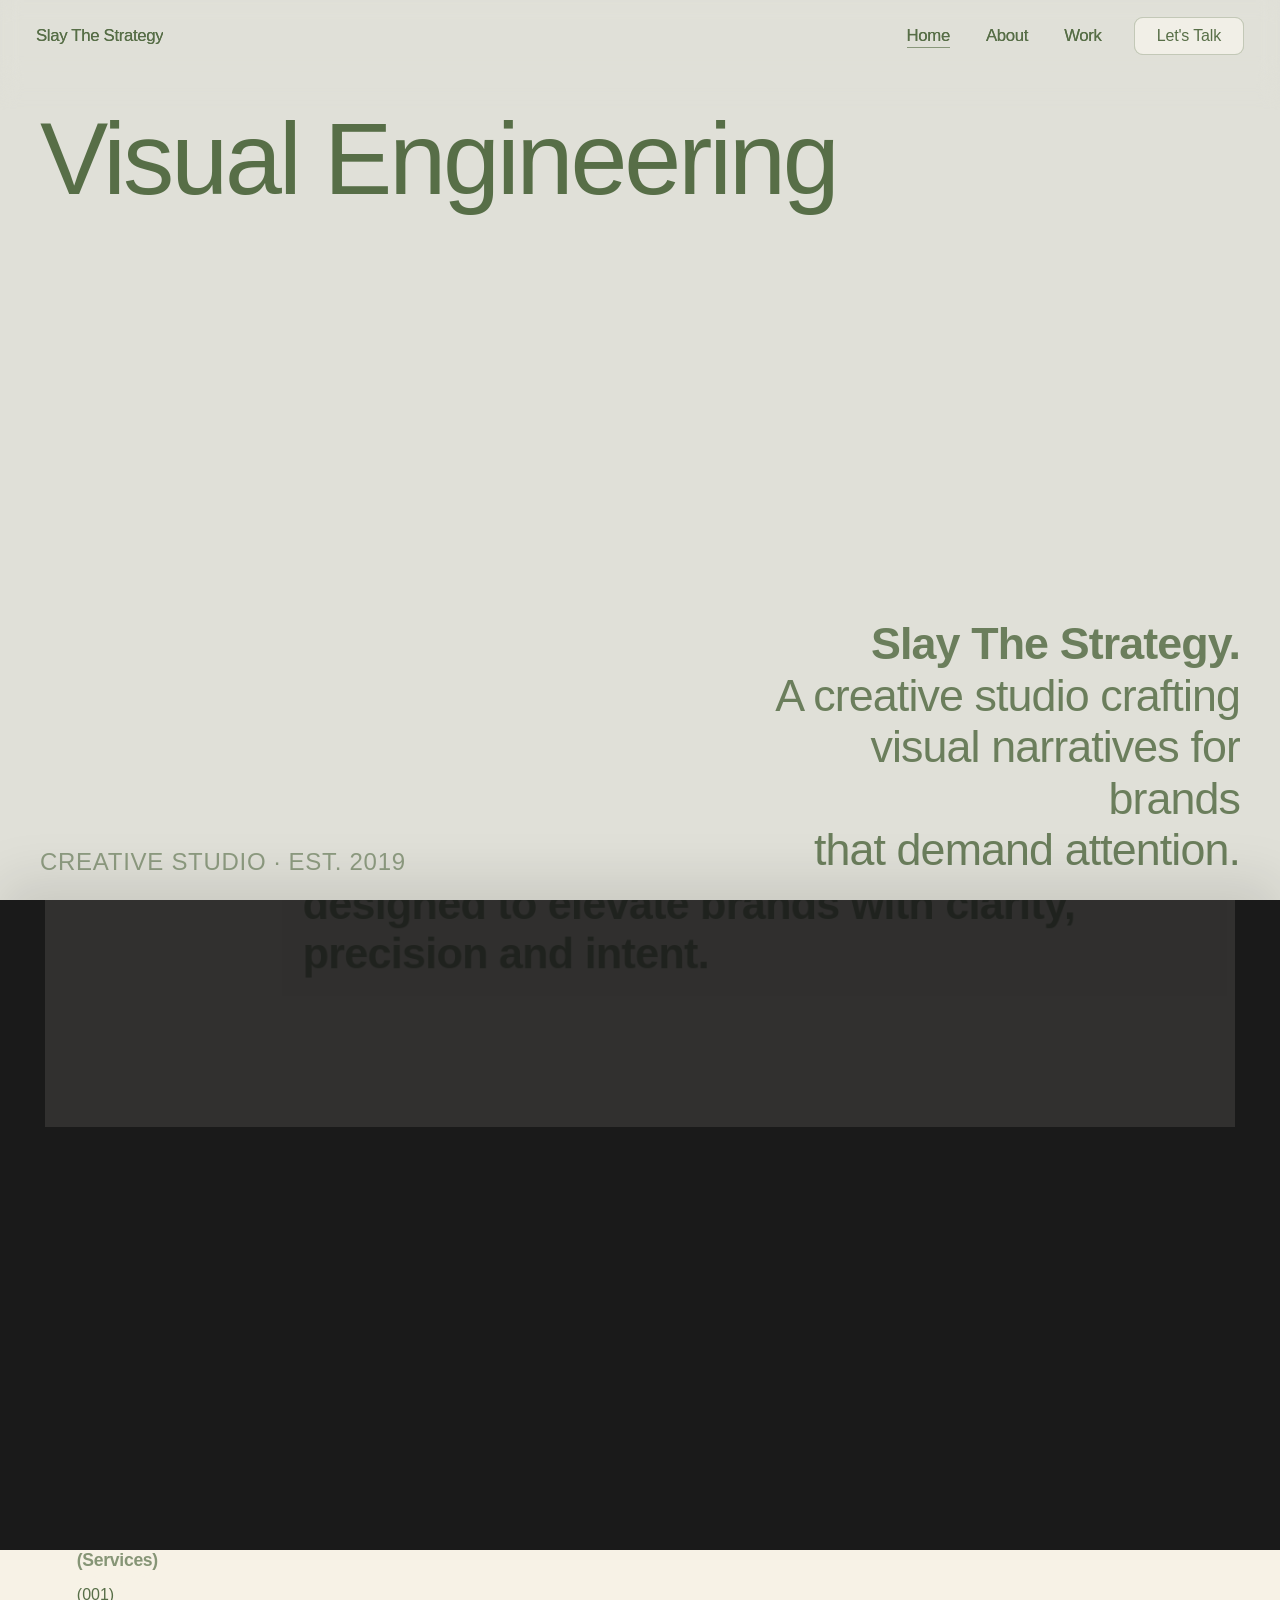
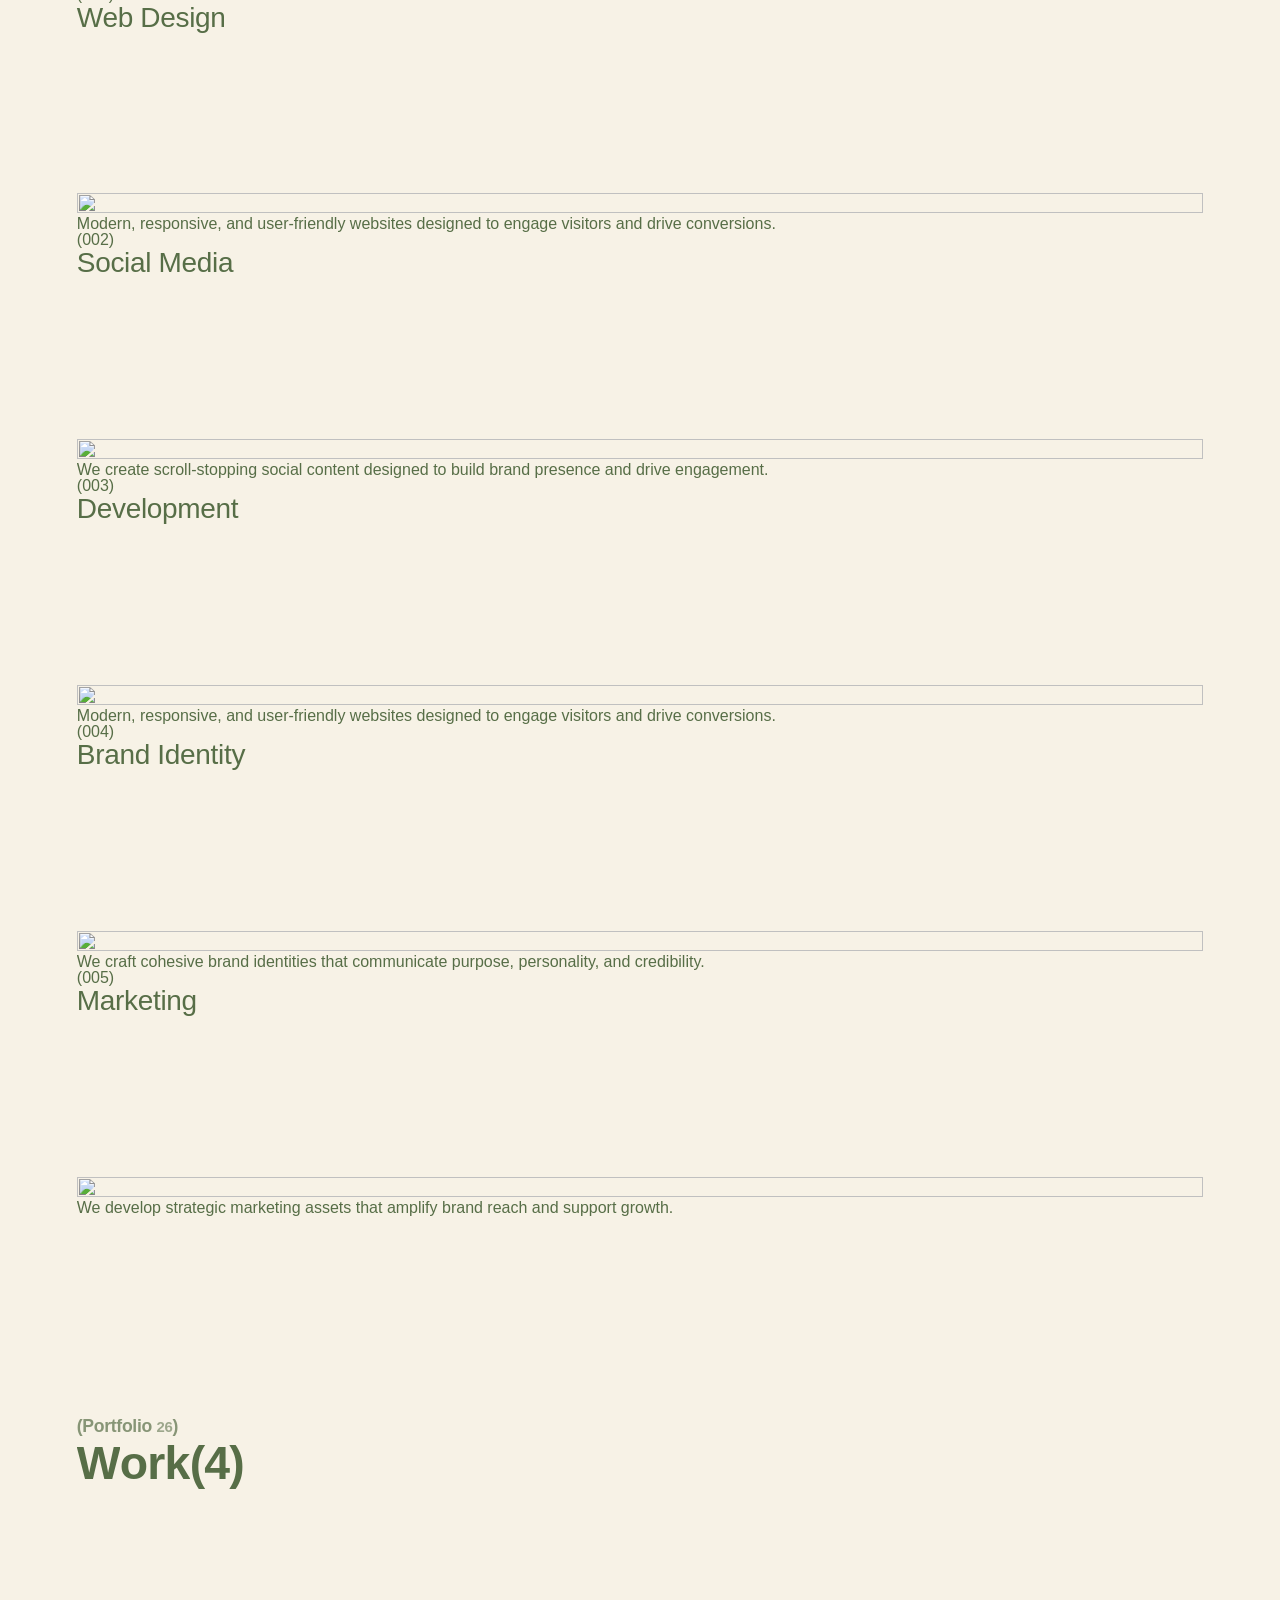
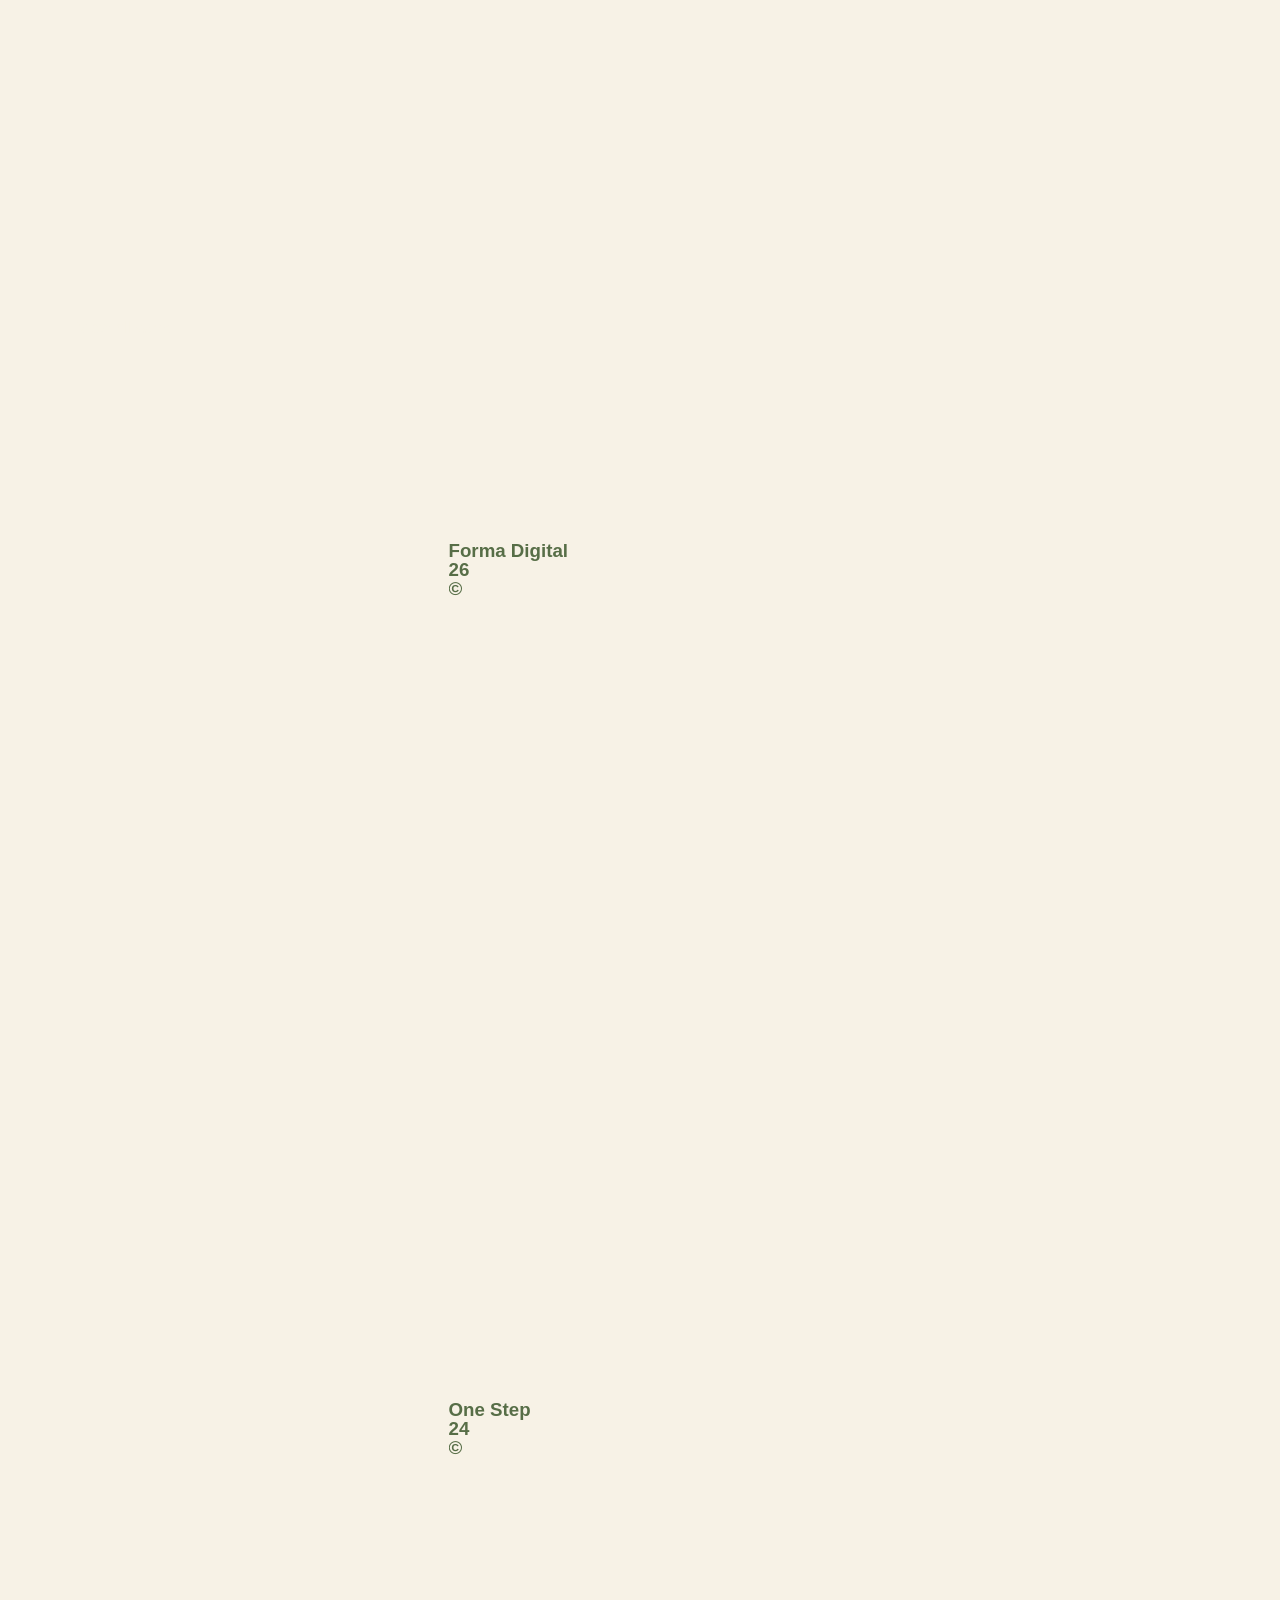
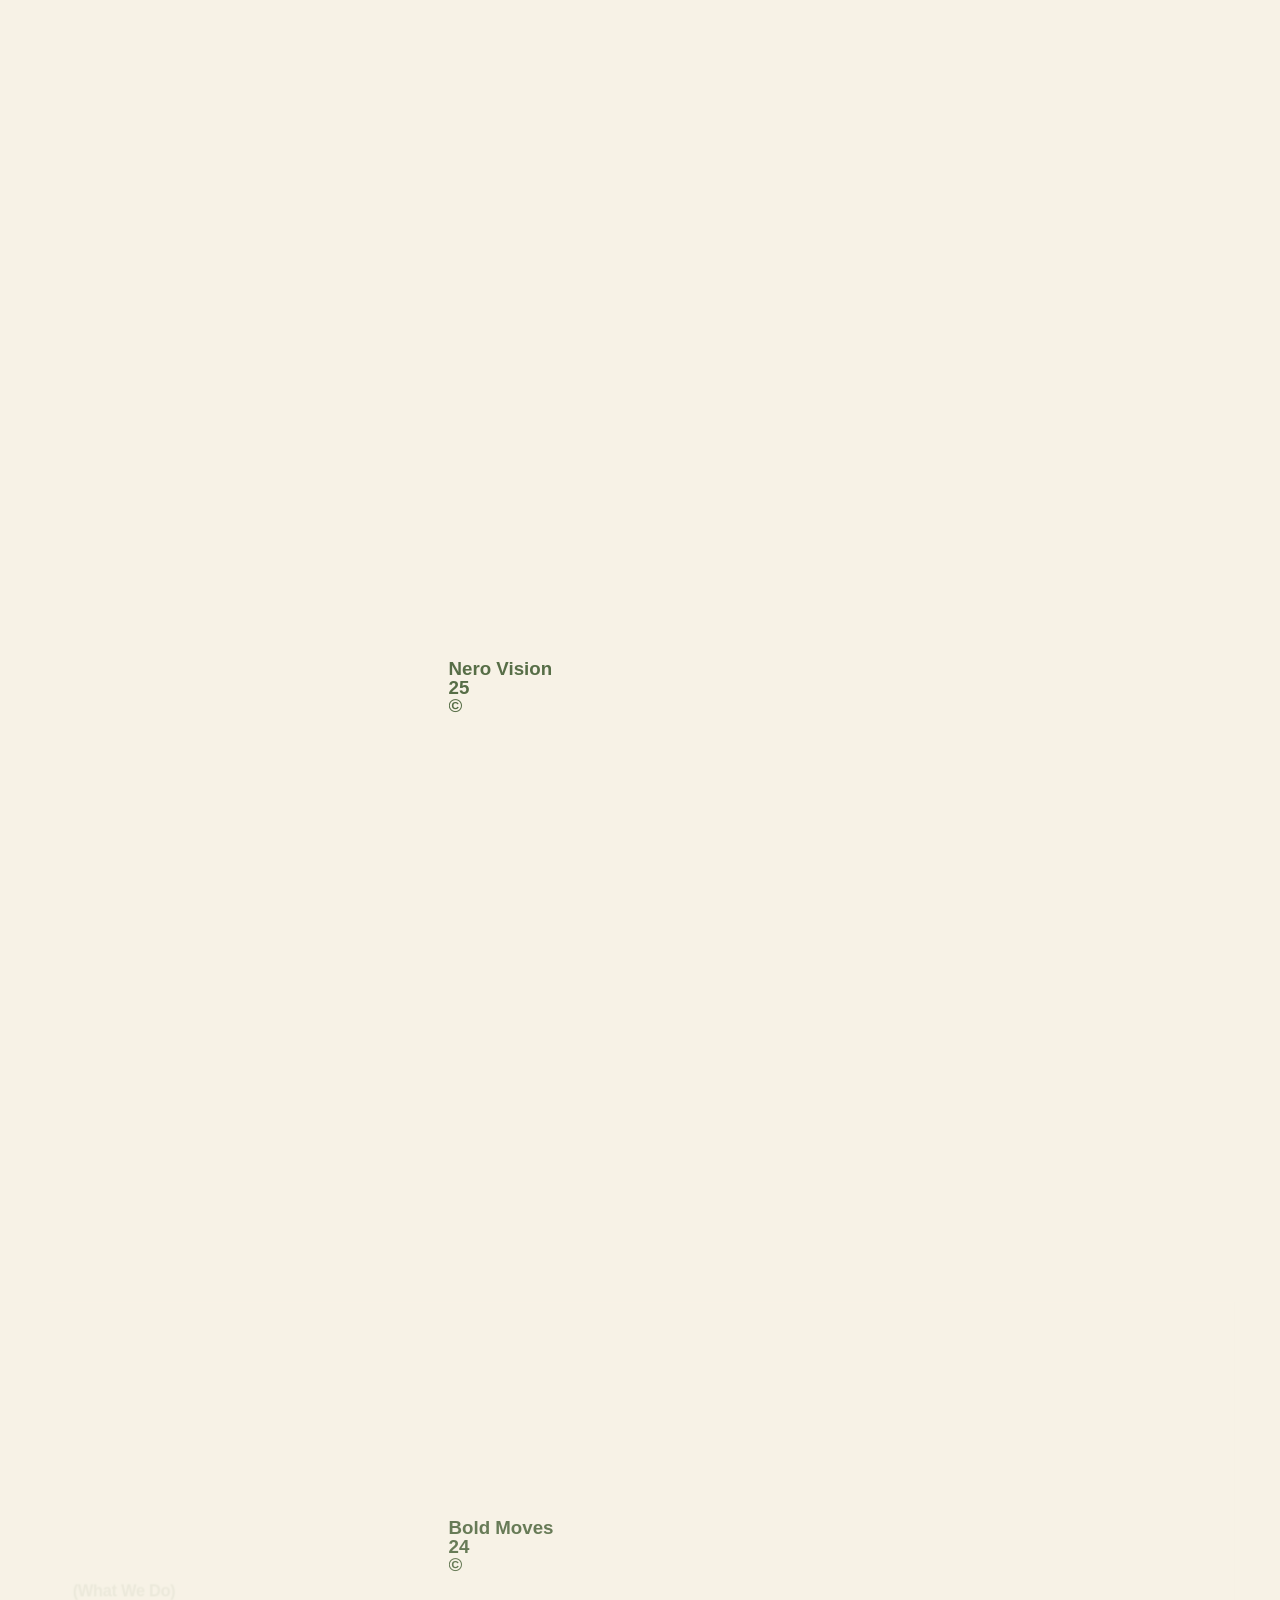
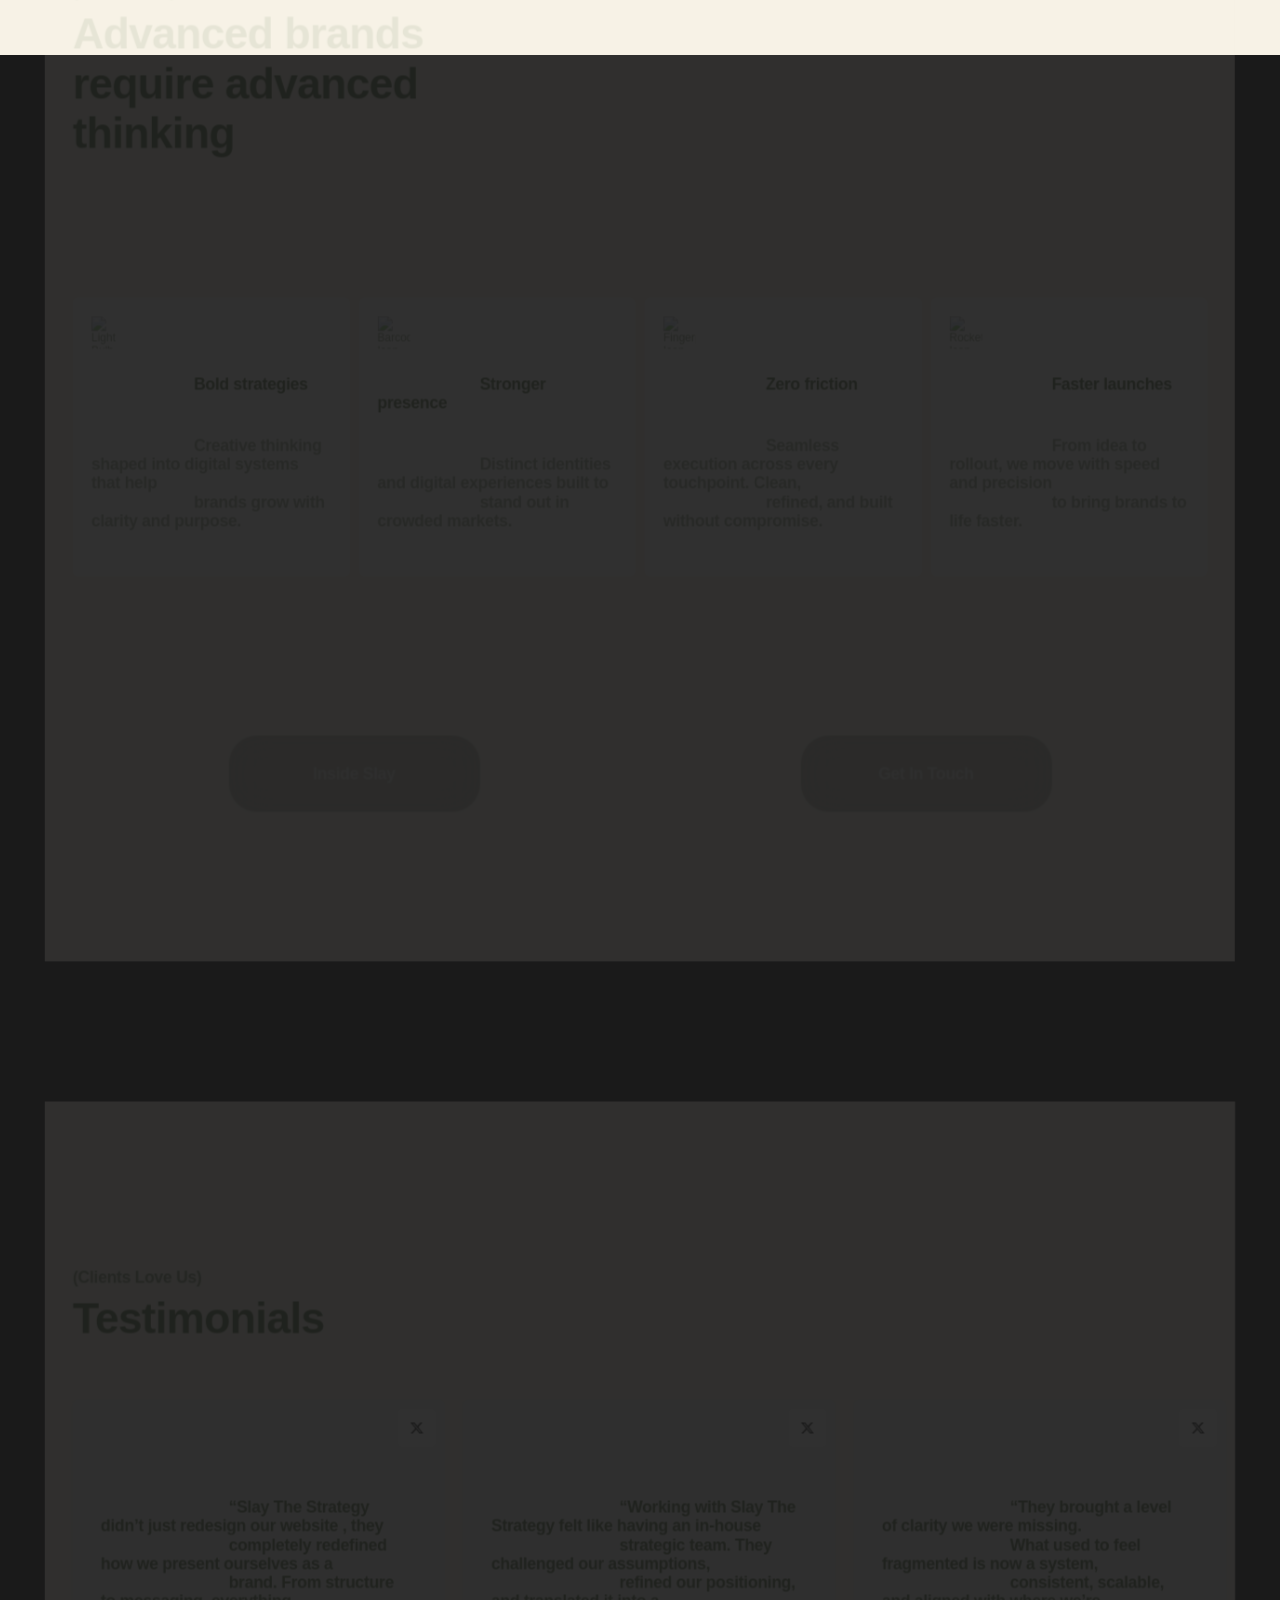
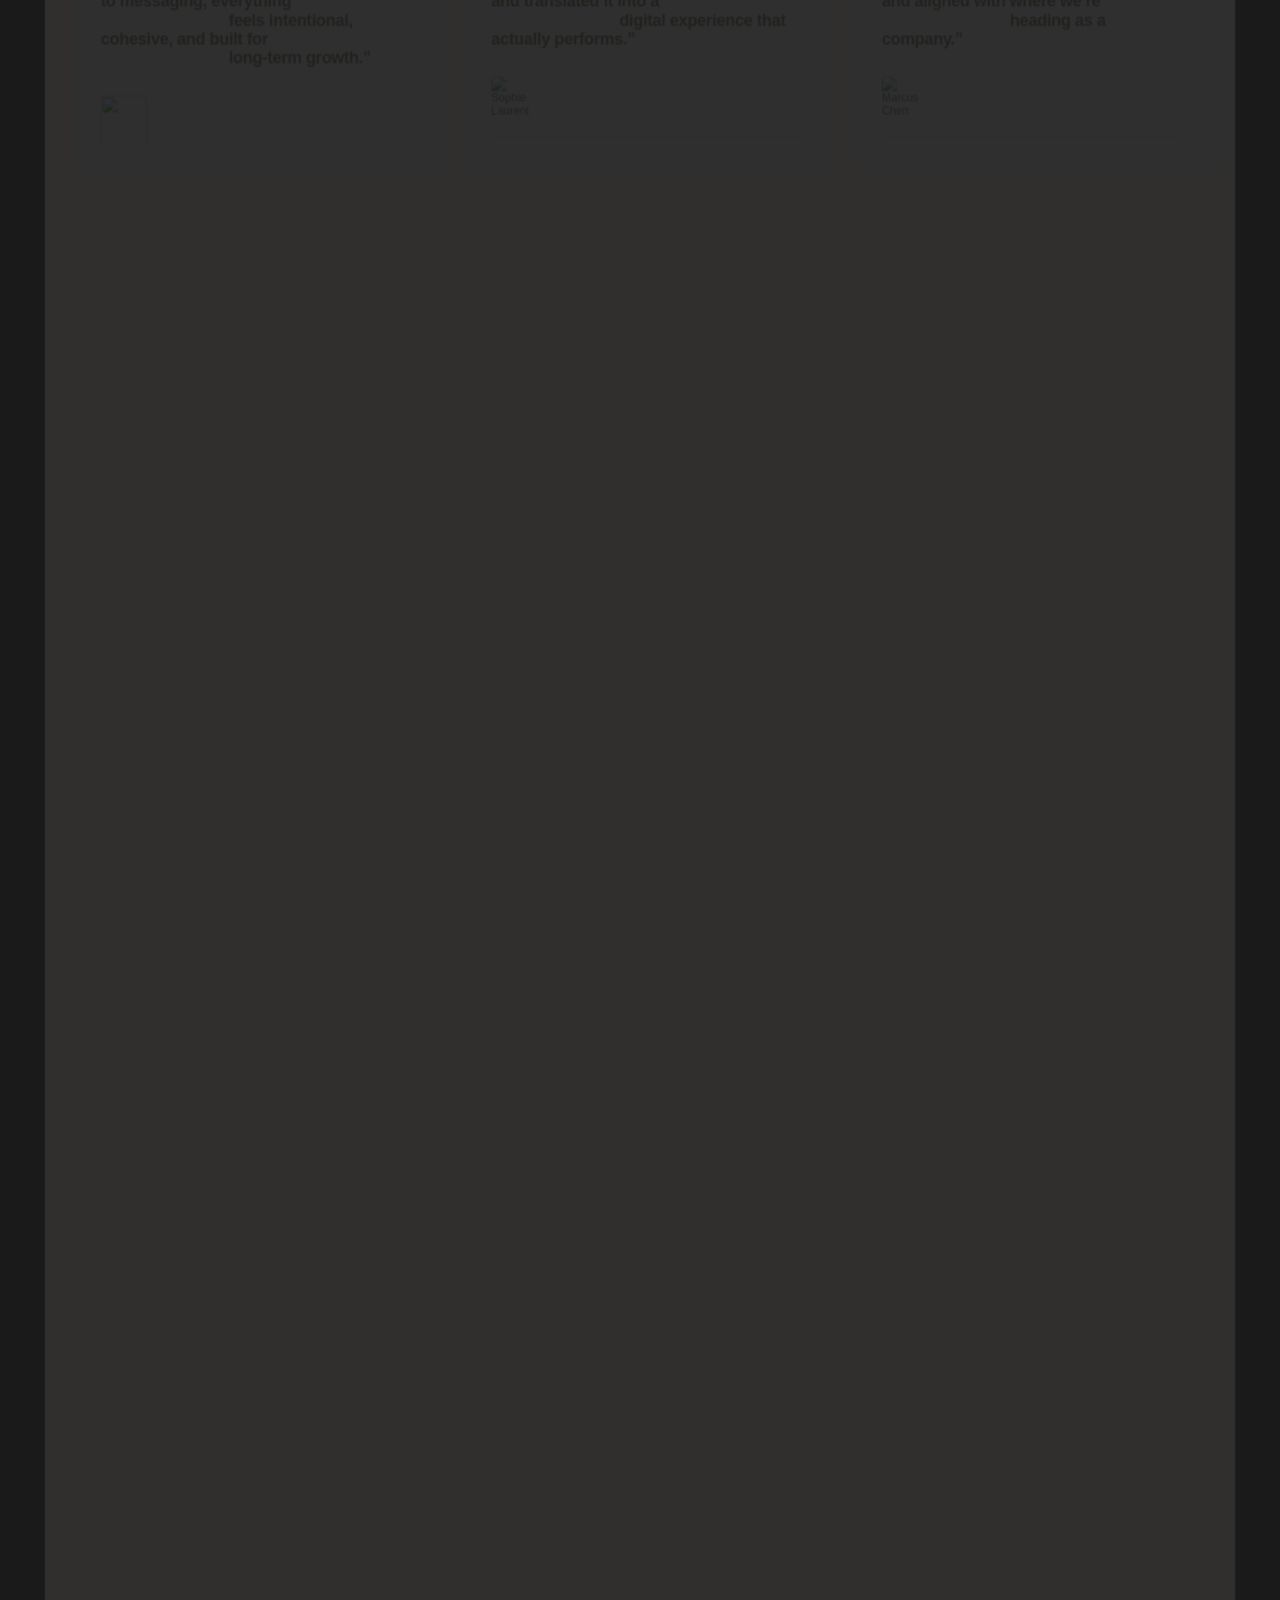
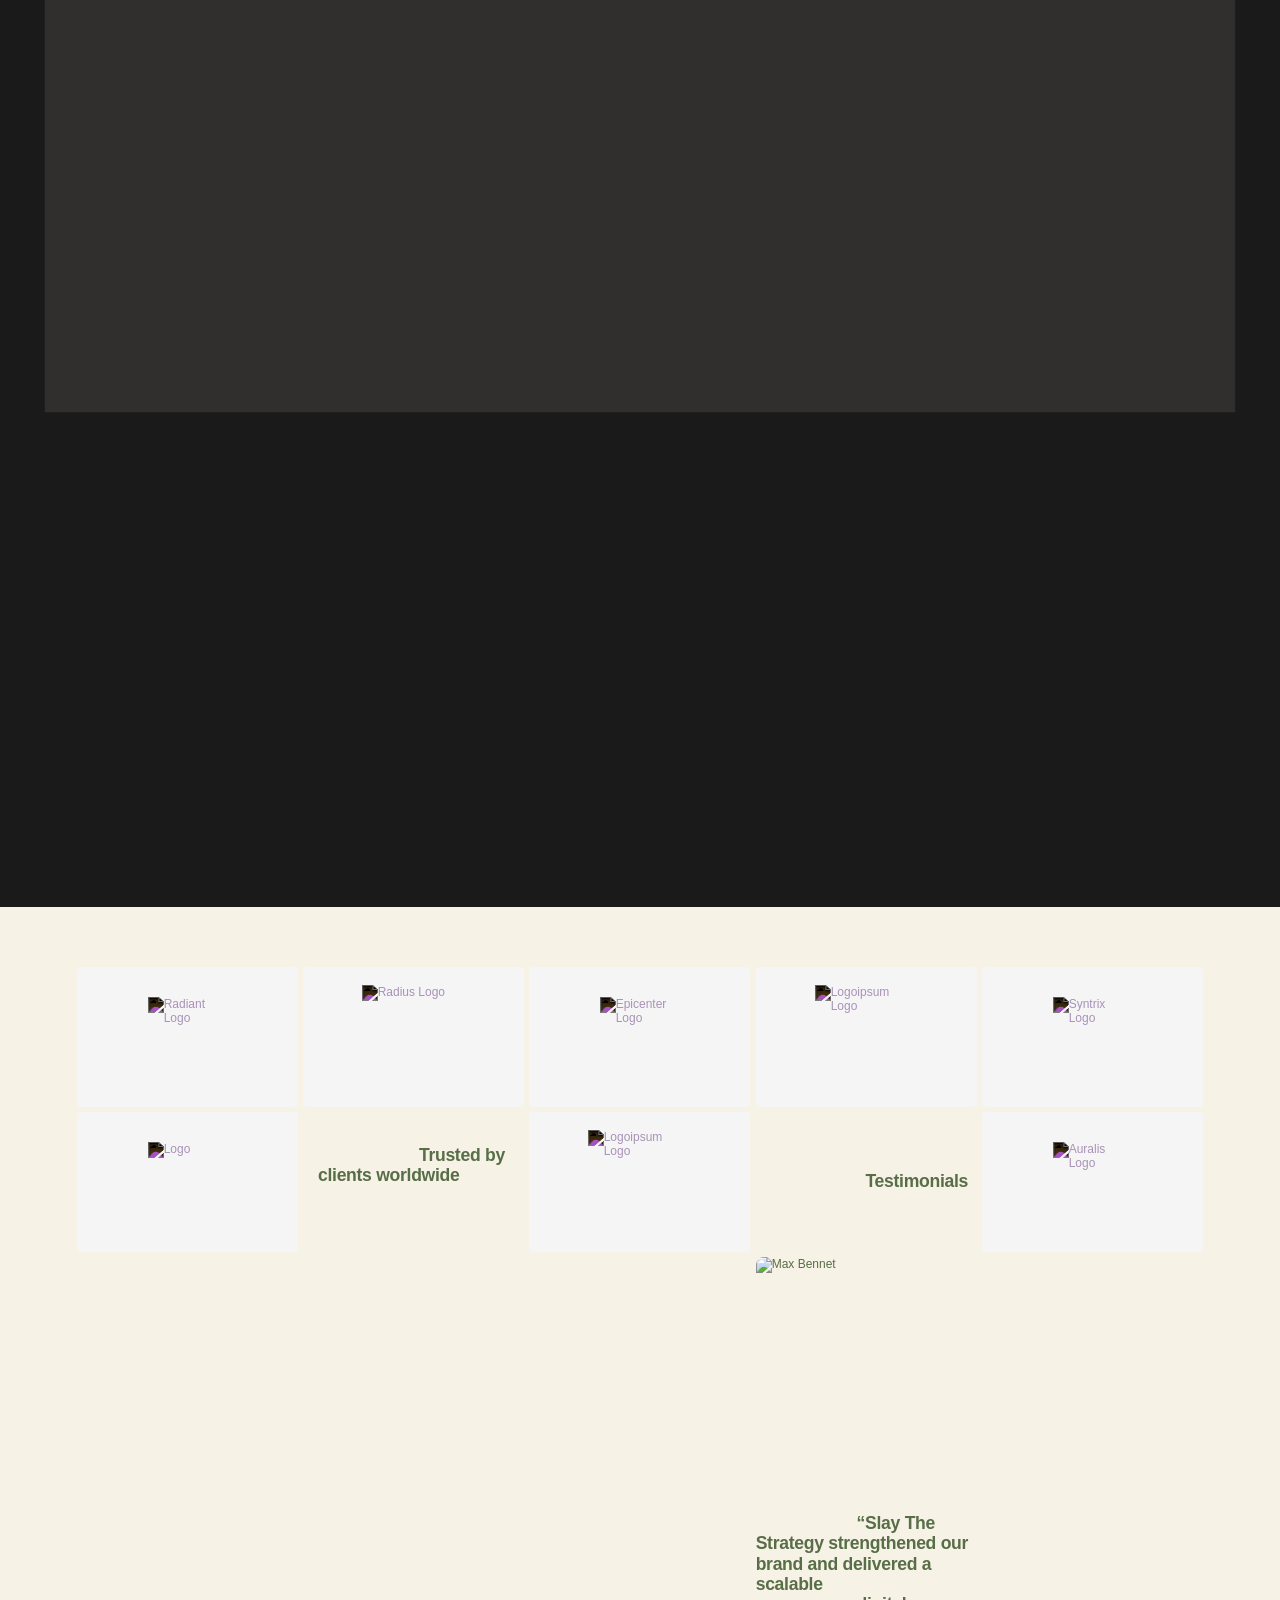
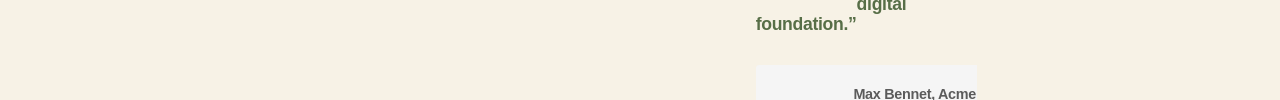
==== commit a50c9111: "REV-31" ====
--- a/index.html
+++ b/index.html
@@ -181,10 +181,11 @@
 
         // Enforce branding in the Featured Works section
         document.querySelectorAll('.framer-12jl4kx').forEach(el => {
-          el.style.alignItems = 'flex-start';
-          el.style.setProperty('align-items', 'flex-start', 'important');
-          el.style.placeContent = 'flex-start';
-          el.style.setProperty('place-content', 'flex-start', 'important');
+          el.remove()
+          //el.style.alignItems = 'flex-start';
+          //el.style.setProperty('align-items', 'flex-start', 'important');
+          //el.style.placeContent = 'flex-start';
+          //el.style.setProperty('place-content', 'flex-start', 'important');
         });
 
         document.querySelectorAll('.framer-1wof6rk').forEach(el => {
@@ -2075,6 +2076,35 @@
       justify-content: center !important;
       background-color: #f7f2e6 !important;
     }
+
+    /* Remove horizontal line between What We Do and Testimonials */
+    .framer-9318u0, .framer-1enug1h-container {
+      border-bottom: none !important;
+      box-shadow: none !important;
+      padding-bottom: 0 !important;
+      margin-bottom: 0 !important;
+    }
+    #testimonials, .framer-nw3rxw {
+      border-top: none !important;
+      box-shadow: none !important;
+      margin-top: -2px !important; /* Pull up slightly to mask any lingering 1px borders */
+      position: relative !important;
+      z-index: 10 !important; /* Ensure it layers over the gap */
+    }
+    .framer-9318u0 ~ div > div[data-framer-name="Divider"],
+    .framer-9318u0 ~ div > .divider,
+    .framer-9318u0 ~ div > [class*="divider"],
+    .framer-1qb8q1l,
+    [data-framer-name="Divider"],
+    .framer-fkar5z,
+    .framer-1ba3tq2 {
+       display: none !important;
+       border: none !important;
+       height: 0 !important;
+       opacity: 0 !important;
+       margin: 0 !important;
+       padding: 0 !important;
+    }
   </style>
   <!-- Preload GSAP so it starts fetching at the earliest possible moment -->
   <link rel="preload" href="https://cdn.jsdelivr.net/npm/gsap@3.12.5/dist/gsap.min.js" as="script">
@@ -2510,11 +2540,20 @@
         // --- INJECT SERVICES SECTION BELOW framer-12jl4kx ---
         const servicesSectionHtml = "<section class=\"section\"><div class=\"container\"><div><div class=\"bottom-grid _1 grd\"><p class=\"top-text\">(Services)<br/></p><div id=\"w-node-_50c97e78-689d-c503-7c39-25216ec6da78-993a4bf1\" class=\"circle-divider\"></div><div id=\"w-node-d9be3535-bb31-516d-7780-2fd23a4b50f5-993a4bf1\" class=\"circle-divider hide-crc\"></div><div id=\"w-node-_834d27be-a307-1552-5d45-d5d881496a66-993a4bf1\"><a data-wf--button-shadow--variant=\"base\" href=\"https://cal.com/\" target=\"_blank\" class=\"contact-info for-button w-inline-block\"><div class=\"z-index-btn\"><p class=\"top-text for-b\">Get started</p></div><div class=\"bg-change\"></div></a></div></div><div class=\"margin-70 add-px\"><div class=\"service-grid\"><div id=\"w-node-ce703fd1-c7cb-2ca9-85fc-0ba6f65055e0-993a4bf1\" class=\"service-list\"><div id=\"w-node-f4f6d413-6968-d40f-07ed-7736cdf55b9b-cdf55b9b\" data-wf--service-item--variant=\"active\" data-wf-component-id=\"f4f6d413-6968-d40f-07ed-7736cdf55b9b\" data-wf-variant-state=\"f1d8637b-90be-ebd5-37d3-ac536866b560\" data-w-id=\"f4f6d413-6968-d40f-07ed-7736cdf55b9b\" class=\"service-wrapper\"><div id=\"w-node-f4f6d413-6968-d40f-07ed-7736cdf55b9c-cdf55b9b\" class=\"service-title-wrap w-variant-f1d8637b-90be-ebd5-37d3-ac536866b560\"><p class=\"top-text big svr\">(001)</p><h2 data-wf-target=\"[[[&quot;f4f6d413-6968-d40f-07ed-7736cdf55b9b&quot;,&quot;f4f6d413-6968-d40f-07ed-7736cdf55b9d&quot;],[&quot;f4f6d413-6968-d40f-07ed-7736cdf55b9a&quot;]]]\" class=\"service-title\">Web Design</h2></div><div id=\"w-node-f4f6d413-6968-d40f-07ed-7736cdf55b9f-cdf55b9b\" class=\"service-media-wrap w-variant-f1d8637b-90be-ebd5-37d3-ac536866b560\"><div class=\"service-media-sticky\"><div class=\"image-wrap for-service\"><img width=\"70\" loading=\"lazy\" alt=\"\" src=\"https://cdn.prod.website-files.com/699b6466d5f19893993a4bf2/699b6466d5f19893993a4fa1_Scene%20%239.webp\" sizes=\"70px\" srcset=\"https://cdn.prod.website-files.com/699b6466d5f19893993a4bf2/699b6466d5f19893993a4fa1_Scene%2520%25239-p-500.webp 500w, https://cdn.prod.website-files.com/699b6466d5f19893993a4bf2/699b6466d5f19893993a4fa1_Scene%2520%25239-p-800.webp 800w, https://cdn.prod.website-files.com/699b6466d5f19893993a4bf2/699b6466d5f19893993a4fa1_Scene%2520%25239-p-1080.webp 1080w, https://cdn.prod.website-files.com/699b6466d5f19893993a4bf2/699b6466d5f19893993a4fa1_Scene%2520%25239-p-1600.webp 1600w, https://cdn.prod.website-files.com/699b6466d5f19893993a4bf2/699b6466d5f19893993a4fa1_Scene%20%239.webp 2000w\" class=\"paralax-image\"/></div><div><p class=\"top-text big nm\">Modern, responsive, and user-friendly websites designed to engage visitors and drive conversions.</p></div></div></div></div><div id=\"w-node-f4f6d413-6968-d40f-07ed-7736cdf55b9b-cdf55b9b\" data-wf--service-item--variant=\"base\" data-wf-component-id=\"f4f6d413-6968-d40f-07ed-7736cdf55b9b\" data-wf-variant-state=\"base\" data-w-id=\"f4f6d413-6968-d40f-07ed-7736cdf55b9b\" class=\"service-wrapper\"><div id=\"w-node-f4f6d413-6968-d40f-07ed-7736cdf55b9c-cdf55b9b\" class=\"service-title-wrap\"><p class=\"top-text big svr\">(002)</p><h2 data-wf-target=\"[[[&quot;f4f6d413-6968-d40f-07ed-7736cdf55b9b&quot;,&quot;f4f6d413-6968-d40f-07ed-7736cdf55b9d&quot;],[&quot;76107fa3-fdb6-1b5c-7ff3-66200c46f46f&quot;]]]\" class=\"service-title\">Social Media</h2></div><div id=\"w-node-f4f6d413-6968-d40f-07ed-7736cdf55b9f-cdf55b9b\" class=\"service-media-wrap\"><div class=\"service-media-sticky\"><div class=\"image-wrap for-service\"><img width=\"70\" loading=\"lazy\" alt=\"\" src=\"https://cdn.prod.website-files.com/699b6466d5f19893993a4bf2/699b6466d5f19893993a4f9b_Scene%20%235.webp\" sizes=\"70px\" srcset=\"https://cdn.prod.website-files.com/699b6466d5f19893993a4bf2/699b6466d5f19893993a4f9b_Scene%2520%25235-p-500.webp 500w, https://cdn.prod.website-files.com/699b6466d5f19893993a4bf2/699b6466d5f19893993a4f9b_Scene%2520%25235-p-800.webp 800w, https://cdn.prod.website-files.com/699b6466d5f19893993a4bf2/699b6466d5f19893993a4f9b_Scene%2520%25235-p-1080.webp 1080w, https://cdn.prod.website-files.com/699b6466d5f19893993a4bf2/699b6466d5f19893993a4f9b_Scene%2520%25235-p-1600.webp 1600w, https://cdn.prod.website-files.com/699b6466d5f19893993a4bf2/699b6466d5f19893993a4f9b_Scene%20%235.webp 2000w\" class=\"paralax-image\"/></div><div><p class=\"top-text big nm\">We create scroll-stopping social content designed to build brand presence and drive engagement.</p></div></div></div></div><div id=\"w-node-f4f6d413-6968-d40f-07ed-7736cdf55b9b-cdf55b9b\" data-wf--service-item--variant=\"base\" data-wf-component-id=\"f4f6d413-6968-d40f-07ed-7736cdf55b9b\" data-wf-variant-state=\"base\" data-w-id=\"f4f6d413-6968-d40f-07ed-7736cdf55b9b\" class=\"service-wrapper\"><div id=\"w-node-f4f6d413-6968-d40f-07ed-7736cdf55b9c-cdf55b9b\" class=\"service-title-wrap\"><p class=\"top-text big svr\">(003)</p><h2 data-wf-target=\"[[[&quot;f4f6d413-6968-d40f-07ed-7736cdf55b9b&quot;,&quot;f4f6d413-6968-d40f-07ed-7736cdf55b9d&quot;],[&quot;fa7e0766-9e1a-6b84-b792-c64c2be770c7&quot;]]]\" class=\"service-title\">Development</h2></div><div id=\"w-node-f4f6d413-6968-d40f-07ed-7736cdf55b9f-cdf55b9b\" class=\"service-media-wrap\"><div class=\"service-media-sticky\"><div class=\"image-wrap for-service\"><img width=\"70\" loading=\"lazy\" alt=\"\" src=\"https://cdn.prod.website-files.com/699b6466d5f19893993a4bf2/699b6466d5f19893993a4f99_Scene%20%2310%20(Light).webp\" sizes=\"70px\" srcset=\"https://cdn.prod.website-files.com/699b6466d5f19893993a4bf2/699b6466d5f19893993a4f99_Scene%2520%252310%2520(Light)-p-500.webp 500w, https://cdn.prod.website-files.com/699b6466d5f19893993a4bf2/699b6466d5f19893993a4f99_Scene%2520%252310%2520(Light)-p-800.webp 800w, https://cdn.prod.website-files.com/699b6466d5f19893993a4bf2/699b6466d5f19893993a4f99_Scene%2520%252310%2520(Light)-p-1080.webp 1080w, https://cdn.prod.website-files.com/699b6466d5f19893993a4bf2/699b6466d5f19893993a4f99_Scene%2520%252310%2520(Light)-p-1600.webp 1600w, https://cdn.prod.website-files.com/699b6466d5f19893993a4bf2/699b6466d5f19893993a4f99_Scene%20%2310%20(Light).webp 2000w\" class=\"paralax-image\"/></div><div><p class=\"top-text big nm\">Modern, responsive, and user-friendly websites designed to engage visitors and drive conversions.</p></div></div></div></div><div id=\"w-node-f4f6d413-6968-d40f-07ed-7736cdf55b9b-cdf55b9b\" data-wf--service-item--variant=\"base\" data-wf-component-id=\"f4f6d413-6968-d40f-07ed-7736cdf55b9b\" data-wf-variant-state=\"base\" data-w-id=\"f4f6d413-6968-d40f-07ed-7736cdf55b9b\" class=\"service-wrapper\"><div id=\"w-node-f4f6d413-6968-d40f-07ed-7736cdf55b9c-cdf55b9b\" class=\"service-title-wrap\"><p class=\"top-text big svr\">(004)</p><h2 data-wf-target=\"[[[&quot;f4f6d413-6968-d40f-07ed-7736cdf55b9b&quot;,&quot;f4f6d413-6968-d40f-07ed-7736cdf55b9d&quot;],[&quot;c39fabf3-175c-f00f-0886-574de86b3fdb&quot;]]]\" class=\"service-title\">Brand Identity</h2></div><div id=\"w-node-f4f6d413-6968-d40f-07ed-7736cdf55b9f-cdf55b9b\" class=\"service-media-wrap\"><div class=\"service-media-sticky\"><div class=\"image-wrap for-service\"><img width=\"70\" loading=\"lazy\" alt=\"\" src=\"https://cdn.prod.website-files.com/699b6466d5f19893993a4bf2/699b6466d5f19893993a4fbf_Scene%20%238.webp\" sizes=\"70px\" srcset=\"https://cdn.prod.website-files.com/699b6466d5f19893993a4bf2/699b6466d5f19893993a4fbf_Scene%2520%25238-p-500.webp 500w, https://cdn.prod.website-files.com/699b6466d5f19893993a4bf2/699b6466d5f19893993a4fbf_Scene%2520%25238-p-800.webp 800w, https://cdn.prod.website-files.com/699b6466d5f19893993a4bf2/699b6466d5f19893993a4fbf_Scene%2520%25238-p-1080.webp 1080w, https://cdn.prod.website-files.com/699b6466d5f19893993a4bf2/699b6466d5f19893993a4fbf_Scene%2520%25238-p-1600.webp 1600w, https://cdn.prod.website-files.com/699b6466d5f19893993a4bf2/699b6466d5f19893993a4fbf_Scene%20%238.webp 2000w\" class=\"paralax-image\"/></div><div><p class=\"top-text big nm\">We craft cohesive brand identities that communicate purpose, personality, and credibility.</p></div></div></div></div><div id=\"w-node-f4f6d413-6968-d40f-07ed-7736cdf55b9b-cdf55b9b\" data-wf--service-item--variant=\"base\" data-wf-component-id=\"f4f6d413-6968-d40f-07ed-7736cdf55b9b\" data-wf-variant-state=\"base\" data-w-id=\"f4f6d413-6968-d40f-07ed-7736cdf55b9b\" class=\"service-wrapper\"><div id=\"w-node-f4f6d413-6968-d40f-07ed-7736cdf55b9c-cdf55b9b\" class=\"service-title-wrap\"><p class=\"top-text big svr\">(005)</p><h2 data-wf-target=\"[[[&quot;f4f6d413-6968-d40f-07ed-7736cdf55b9b&quot;,&quot;f4f6d413-6968-d40f-07ed-7736cdf55b9d&quot;],[&quot;cfee193c-adae-b6c6-6b35-b4de35a8dd89&quot;]]]\" class=\"service-title\">Marketing</h2></div><div id=\"w-node-f4f6d413-6968-d40f-07ed-7736cdf55b9f-cdf55b9b\" class=\"service-media-wrap\"><div class=\"service-media-sticky\"><div class=\"image-wrap for-service\"><img width=\"70\" loading=\"lazy\" alt=\"\" src=\"https://cdn.prod.website-files.com/699b6466d5f19893993a4bf2/699b6466d5f19893993a4f9a_Scene%2018.webp\" sizes=\"70px\" srcset=\"https://cdn.prod.website-files.com/699b6466d5f19893993a4bf2/699b6466d5f19893993a4f9a_Scene%252018-p-500.webp 500w, https://cdn.prod.website-files.com/699b6466d5f19893993a4bf2/699b6466d5f19893993a4f9a_Scene%252018-p-800.webp 800w, https://cdn.prod.website-files.com/699b6466d5f19893993a4bf2/699b6466d5f19893993a4f9a_Scene%252018-p-1080.webp 1080w, https://cdn.prod.website-files.com/699b6466d5f19893993a4bf2/699b6466d5f19893993a4f9a_Scene%252018-p-1600.webp 1600w, https://cdn.prod.website-files.com/699b6466d5f19893993a4bf2/699b6466d5f19893993a4f9a_Scene%2018.webp 2000w\" class=\"paralax-image\"/></div><div><p class=\"top-text big nm\">We develop strategic marketing assets that amplify brand reach and support growth.</p></div></div></div></div></div></div></div></div></div></section></div>";
 
-        setTimeout(() => {
-          const targetSection = document.querySelector('#intro, .framer-pray0m');
+        const injectServices = () => {
+          const framerSections = document.querySelectorAll('section.framer-142v1cj');
+          let targetSection = null;
+          if (framerSections.length > 0) {
+            const lastSection = framerSections[framerSections.length - 1];
+            targetSection = lastSection.parentElement.classList.contains('ssr-variant')
+              ? lastSection.parentElement
+              : lastSection;
+          }
+
           // Check if target exists and if we haven't already injected this specific content
           if (targetSection && !document.querySelector('.service-grid')) {
             const temp = document.createElement('div');
+            // Inject raw HTML without stripping webflow attributes to retain hover functionality
             temp.innerHTML = servicesSectionHtml;
 
             // Insert all children of temp after targetSection
@@ -2534,7 +2573,12 @@
               }
             }
           }
-        }, 2000);
+        };
+
+        // Inject immediately
+        injectServices();
+        // Check frequently for hydration overwrites
+        setInterval(injectServices, 100);
         // -----------------------------------------------------
         // --- INJECT GRID WORK ---
         const gridHtmlStr = "<div class=\"grid-work\"><div class=\"sticky-lft\"><div><p class=\"top-text\">(Portfolio <span style=\"font-size: 0.85em; opacity: 0.8;\">26</span>)<br/></p><h2 class=\"h2\">Work<span class=\"small-ftd\">(4)</span></h2></div><div class=\"circle-divider\"></div><div data-w-id=\"7821829e-5017-66e8-880e-9d87324de2d8\"><a class=\"contact-info for-button w-inline-block\" data-wf--button-shadow--variant=\"base\" href=\"/work/work-3\"><div class=\"z-index-btn\"><p class=\"top-text for-b\">View all work</p></div><div class=\"bg-change\"></div></a></div></div><div class=\"work-main\" id=\"w-node-ba158952-0b86-f81a-6d4b-f6ffa8e54dd6-993a4bf1\"><div class=\"w-layout-grid wrok-wrapper\"><div class=\"work-card card-1\"><div class=\"collection-list-wrapper w-dyn-list\"><div class=\"collection-list-full w-dyn-items\" role=\"list\"><div class=\"collection-full w-dyn-item\" role=\"listitem\"><a class=\"work-main-wrapper w-inline-block\" href=\"/project/forma-digital\"><div class=\"image-wrap full-width\" data-w-id=\"e7e268ed-acf2-211a-26d8-c41fc9aa8d6a\"><img alt=\"\" class=\"paralax-image\" loading=\"lazy\" sizes=\"100vw\" src=\"https://cdn.prod.website-files.com/699b6466d5f19893993a4c2c/699b6466d5f19893993a4d79_work-1.webp\" srcset=\"https://cdn.prod.website-files.com/699b6466d5f19893993a4c2c/699b6466d5f19893993a4d79_work-1-p-500.webp 500w, https://cdn.prod.website-files.com/699b6466d5f19893993a4c2c/699b6466d5f19893993a4d79_work-1-p-800.webp 800w, https://cdn.prod.website-files.com/699b6466d5f19893993a4c2c/699b6466d5f19893993a4d79_work-1-p-1080.webp 1080w, https://cdn.prod.website-files.com/699b6466d5f19893993a4c2c/699b6466d5f19893993a4d79_work-1-p-1600.webp 1600w, https://cdn.prod.website-files.com/699b6466d5f19893993a4c2c/699b6466d5f19893993a4d79_work-1-p-2000.webp 2000w, https://cdn.prod.website-files.com/699b6466d5f19893993a4c2c/699b6466d5f19893993a4d79_work-1.webp 2400w\"/></div><div class=\"work-title-main\"><h3 class=\"work-title b\">Forma Digital</h3><div class=\"copy-flex\"><h3 class=\"work-title\">26</h3><h3 class=\"work-title\">\u00a9</h3></div></div></a></div></div></div></div><div class=\"work-card card-2\"><div class=\"collection-list-wrapper w-dyn-list\"><div class=\"collection-list-full w-dyn-items\" role=\"list\"><div class=\"collection-full w-dyn-item\" role=\"listitem\"><a class=\"work-main-wrapper w-inline-block\" href=\"/project/one-step\"><div class=\"image-wrap full-width\" data-w-id=\"8df319aa-c211-90dd-41ed-2ef2c0bab9eb\"><img alt=\"\" class=\"paralax-image\" loading=\"lazy\" sizes=\"100vw\" src=\"https://cdn.prod.website-files.com/699b6466d5f19893993a4c2c/699b6466d5f19893993a4d34_work-5.webp\" srcset=\"https://cdn.prod.website-files.com/699b6466d5f19893993a4c2c/699b6466d5f19893993a4d34_work-5-p-500.webp 500w, https://cdn.prod.website-files.com/699b6466d5f19893993a4c2c/699b6466d5f19893993a4d34_work-5-p-800.webp 800w, https://cdn.prod.website-files.com/699b6466d5f19893993a4c2c/699b6466d5f19893993a4d34_work-5-p-1080.webp 1080w, https://cdn.prod.website-files.com/699b6466d5f19893993a4c2c/699b6466d5f19893993a4d34_work-5-p-1600.webp 1600w, https://cdn.prod.website-files.com/699b6466d5f19893993a4c2c/699b6466d5f19893993a4d34_work-5-p-2000.webp 2000w, https://cdn.prod.website-files.com/699b6466d5f19893993a4c2c/699b6466d5f19893993a4d34_work-5.webp 2400w\"/></div><div class=\"work-title-main\"><h3 class=\"work-title b\">One Step</h3><div class=\"copy-flex\"><h3 class=\"work-title\">24</h3><h3 class=\"work-title\">\u00a9</h3></div></div></a></div></div></div></div><div class=\"work-card card-3\"><div class=\"collection-list-wrapper w-dyn-list\"><div class=\"collection-list-full w-dyn-items\" role=\"list\"><div class=\"collection-full w-dyn-item\" role=\"listitem\"><a class=\"work-main-wrapper w-inline-block\" href=\"/project/nero-vision\"><div class=\"image-wrap full-width\" data-w-id=\"2614d8f8-b7ab-24a2-8e64-e06f0de90ef3\"><img alt=\"\" class=\"paralax-image\" loading=\"lazy\" sizes=\"100vw\" src=\"https://cdn.prod.website-files.com/699b6466d5f19893993a4c2c/699b6466d5f19893993a4d1a_work-4.webp\" srcset=\"https://cdn.prod.website-files.com/699b6466d5f19893993a4c2c/699b6466d5f19893993a4d1a_work-4-p-500.webp 500w, https://cdn.prod.website-files.com/699b6466d5f19893993a4c2c/699b6466d5f19893993a4d1a_work-4-p-800.webp 800w, https://cdn.prod.website-files.com/699b6466d5f19893993a4c2c/699b6466d5f19893993a4d1a_work-4-p-1080.webp 1080w, https://cdn.prod.website-files.com/699b6466d5f19893993a4c2c/699b6466d5f19893993a4d1a_work-4-p-1600.webp 1600w, https://cdn.prod.website-files.com/699b6466d5f19893993a4c2c/699b6466d5f19893993a4d1a_work-4-p-2000.webp 2000w, https://cdn.prod.website-files.com/699b6466d5f19893993a4c2c/699b6466d5f19893993a4d1a_work-4.webp 2400w\"/></div><div class=\"work-title-main\"><h3 class=\"work-title b\">Nero Vision</h3><div class=\"copy-flex\"><h3 class=\"work-title\">25</h3><h3 class=\"work-title\">\u00a9</h3></div></div></a></div></div></div></div><div class=\"work-card no-mrg\"><div class=\"collection-list-wrapper w-dyn-list\"><div class=\"collection-list-full w-dyn-items\" role=\"list\"><div class=\"collection-full w-dyn-item\" role=\"listitem\"><a class=\"work-main-wrapper w-inline-block\" href=\"/project/bold-moves\"><div class=\"image-wrap full-width\" data-w-id=\"cb58189f-e9d6-6917-3bf2-b9e596e096fd\"><img alt=\"\" class=\"paralax-image\" loading=\"lazy\" sizes=\"100vw\" src=\"https://cdn.prod.website-files.com/699b6466d5f19893993a4c2c/699b6466d5f19893993a4d8f_work-8.webp\" srcset=\"https://cdn.prod.website-files.com/699b6466d5f19893993a4c2c/699b6466d5f19893993a4d8f_work-8-p-500.webp 500w, https://cdn.prod.website-files.com/699b6466d5f19893993a4c2c/699b6466d5f19893993a4d8f_work-8-p-800.webp 800w, https://cdn.prod.website-files.com/699b6466d5f19893993a4c2c/699b6466d5f19893993a4d8f_work-8-p-1080.webp 1080w, https://cdn.prod.website-files.com/699b6466d5f19893993a4c2c/699b6466d5f19893993a4d8f_work-8-p-1600.webp 1600w, https://cdn.prod.website-files.com/699b6466d5f19893993a4c2c/699b6466d5f19893993a4d8f_work-8-p-2000.webp 2000w, https://cdn.prod.website-files.com/699b6466d5f19893993a4c2c/699b6466d5f19893993a4d8f_work-8.webp 2400w\"/></div><div class=\"work-title-main\"><h3 class=\"work-title b\">Bold Moves</h3><div class=\"copy-flex\"><h3 class=\"work-title\">24</h3><h3 class=\"work-title\">\u00a9</h3></div></div></a></div></div></div></div></div></div></div>";
@@ -2542,13 +2586,23 @@
         // We use a MutationObserver to wait for Framer's hydration to finish,
         // or fallback to a timeout.
         setTimeout(() => {
-          const framerSections = document.querySelectorAll('section.framer-142v1cj');
-          if (framerSections.length > 0) {
-            const lastSection = framerSections[framerSections.length - 1];
-            const target = lastSection.parentElement.classList.contains('ssr-variant')
-              ? lastSection.parentElement
-              : lastSection;
-
+          // Find the injected Services section to append Work after it
+          const servicesSection = document.querySelector('.section:has(.service-grid)');
+          
+          let target = servicesSection;
+          
+          // Fallback to intro section if services isn't found
+          if (!target) {
+            const framerSections = document.querySelectorAll('section.framer-142v1cj');
+            if (framerSections.length > 0) {
+              const lastSection = framerSections[framerSections.length - 1];
+              target = lastSection.parentElement.classList.contains('ssr-variant')
+                ? lastSection.parentElement
+                : lastSection;
+            }
+          }
+
+          if (target) {
             // Check if already injected
             if (!document.querySelector('.grid-work')) {
               const temp = document.createElement('div');
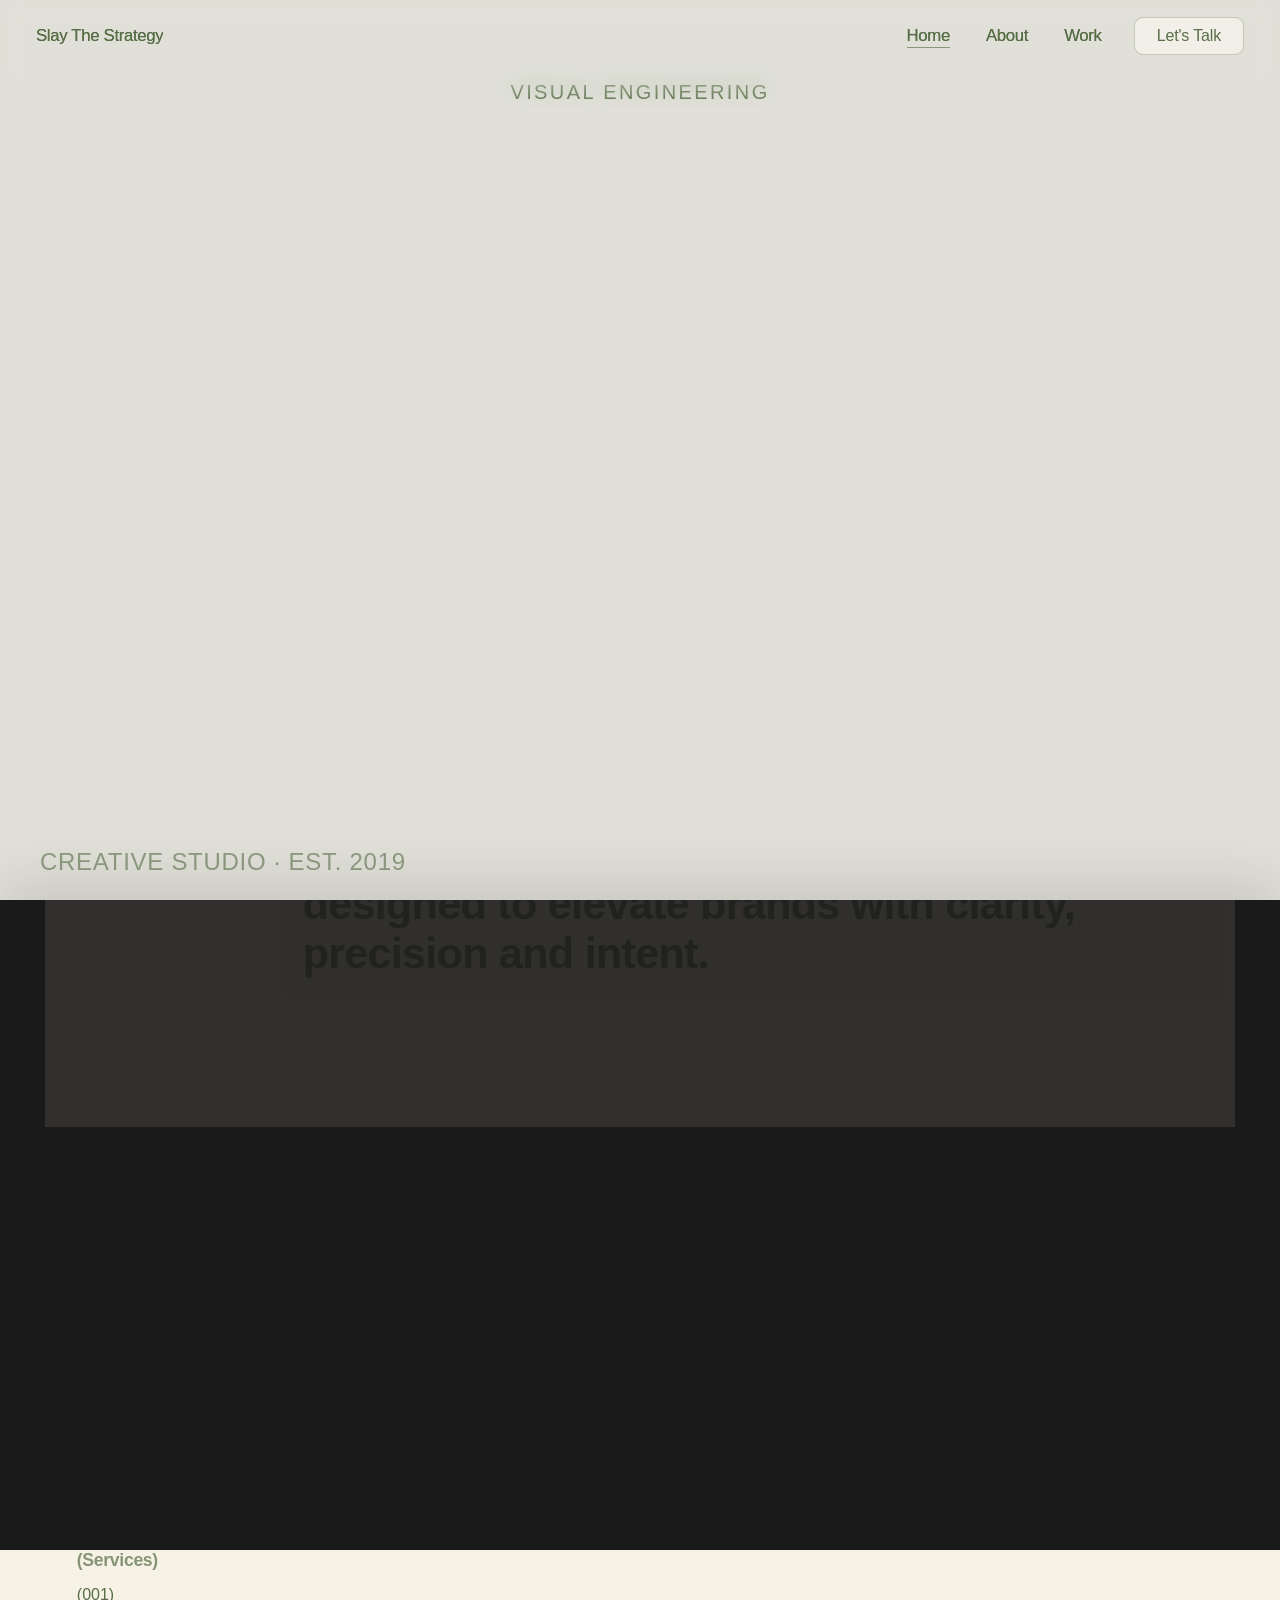
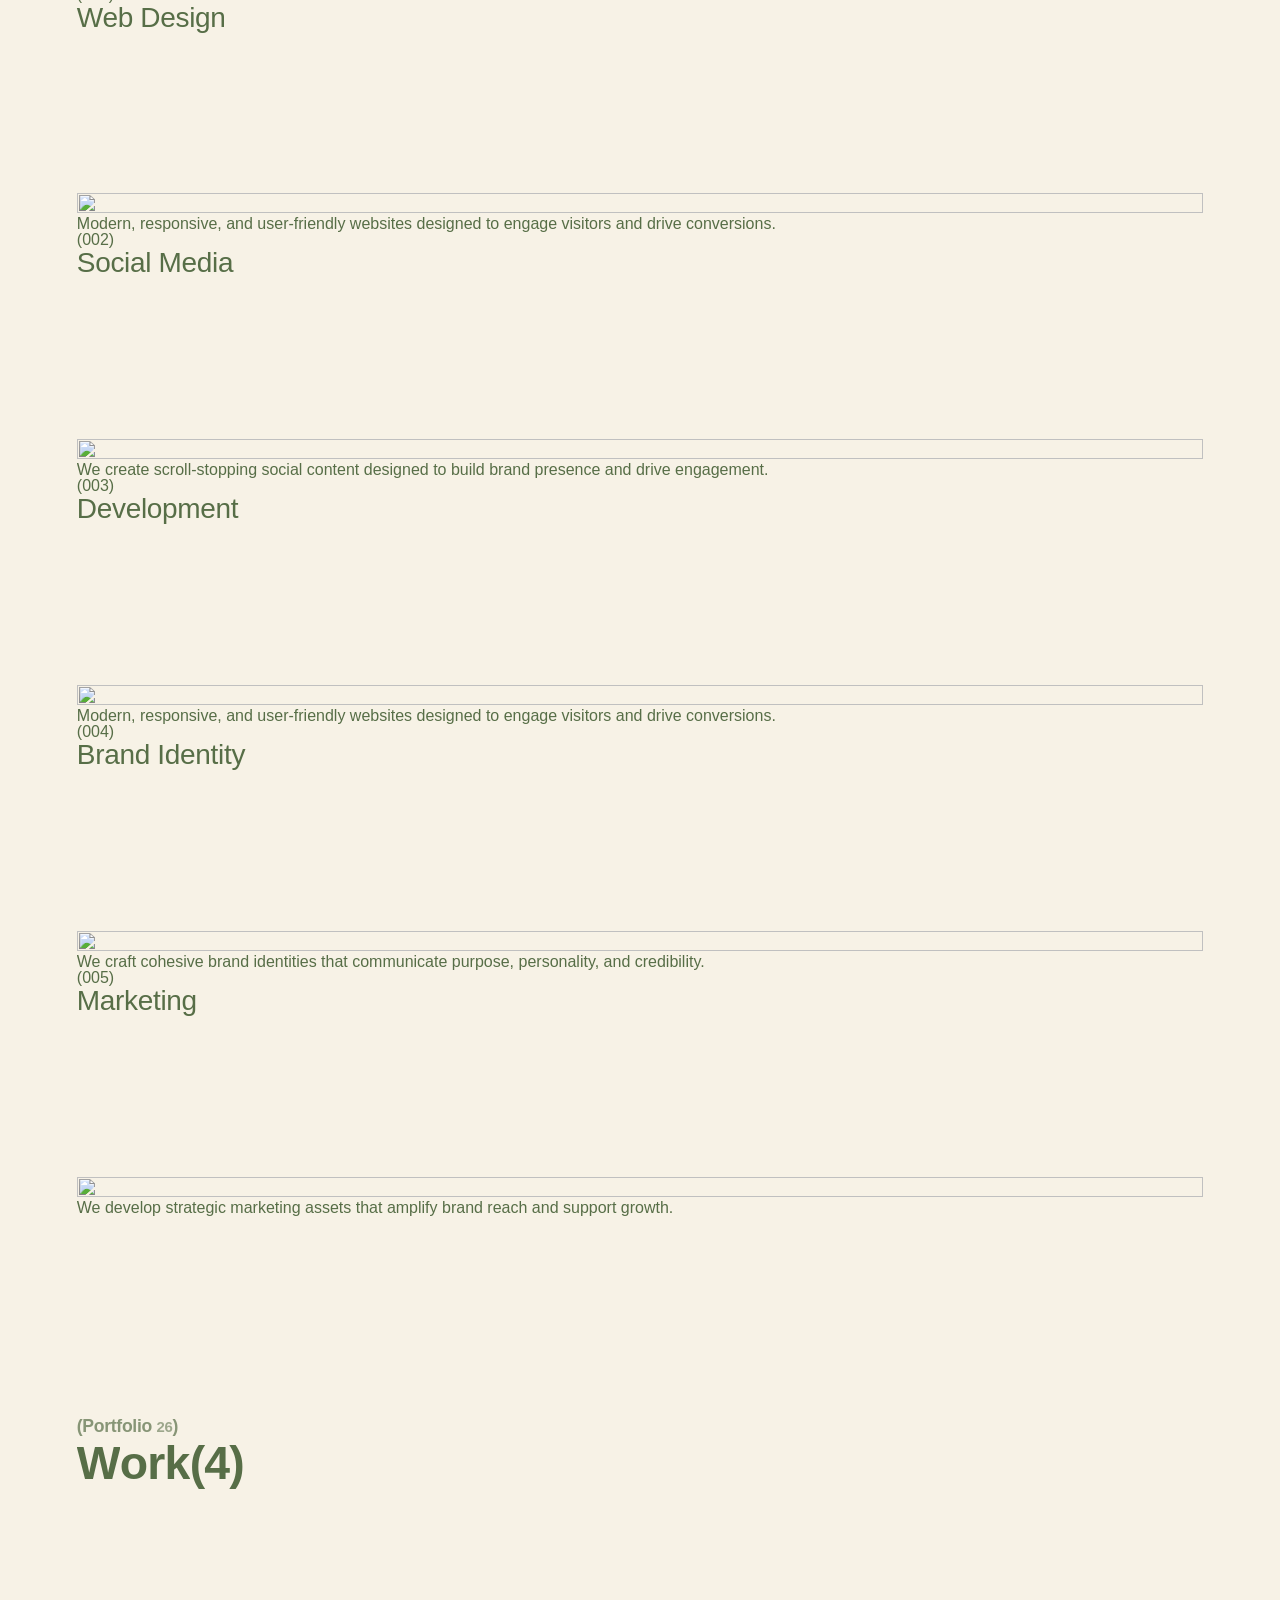
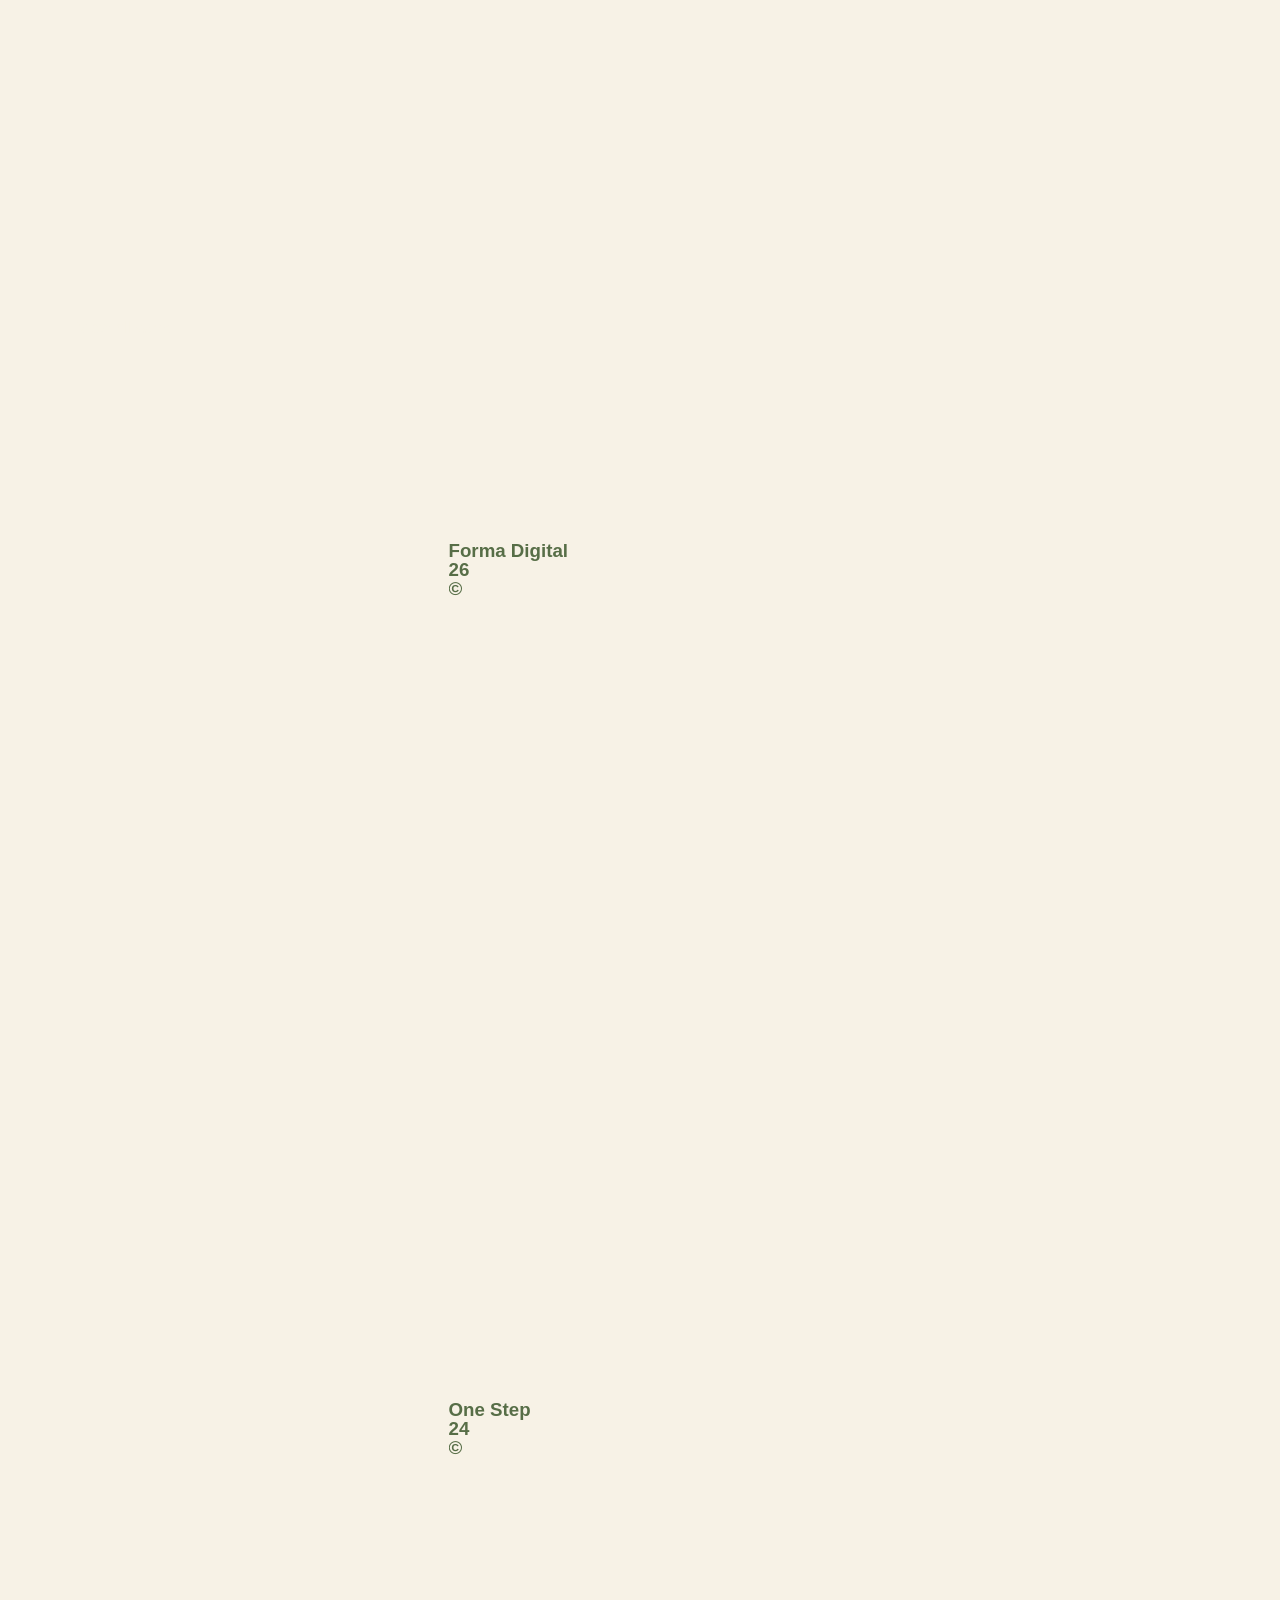
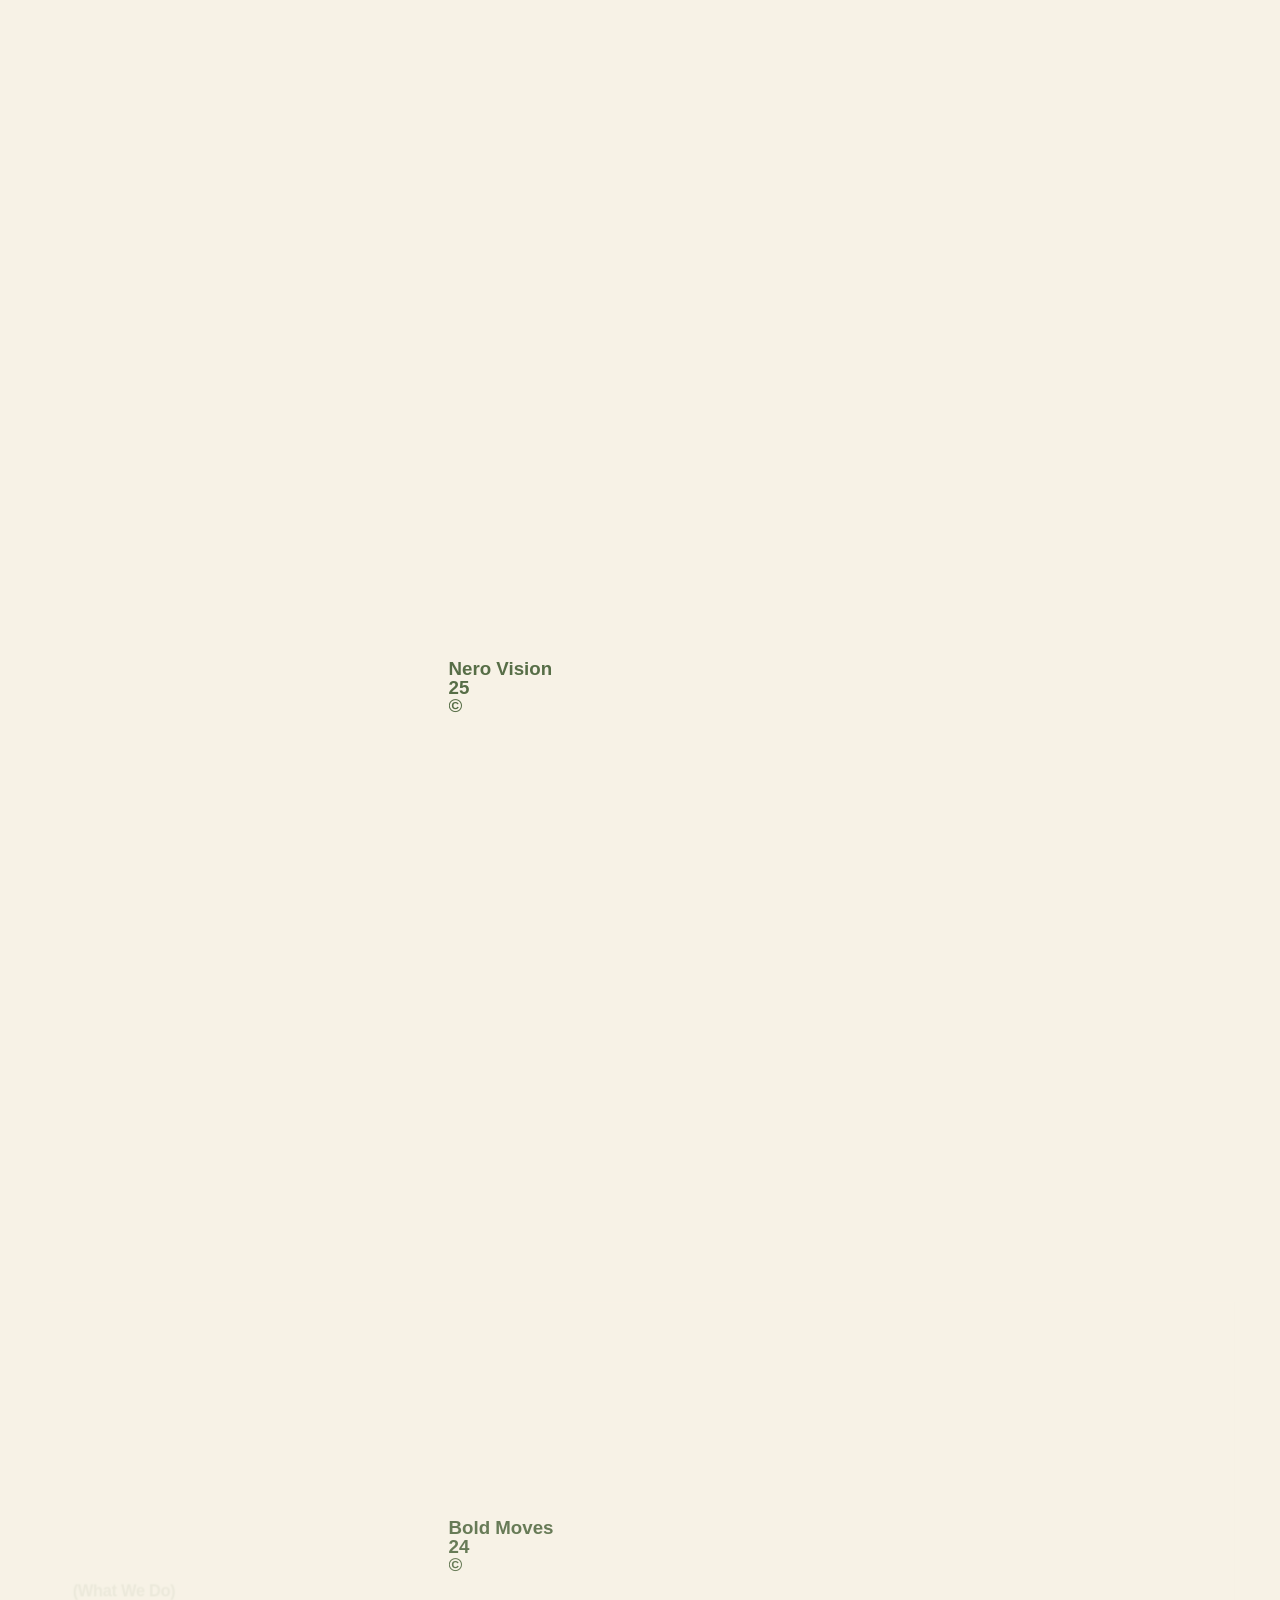
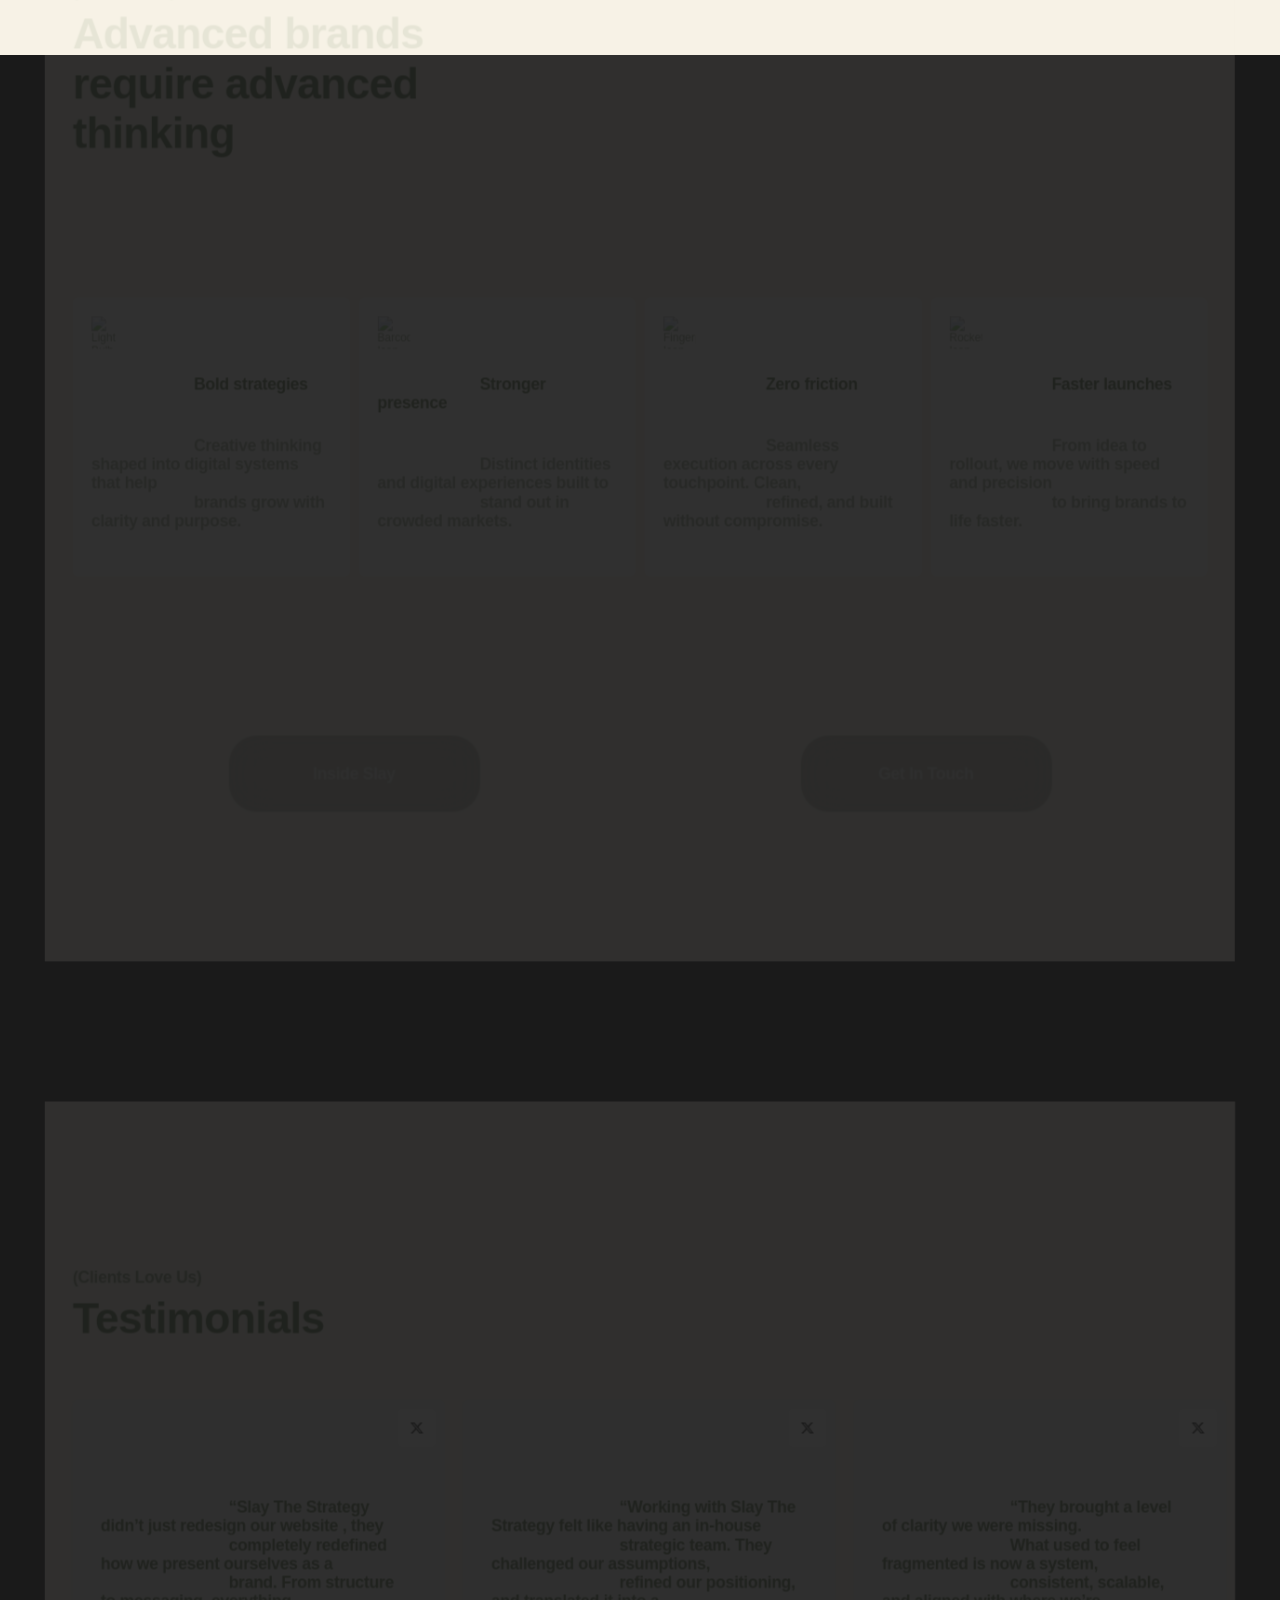
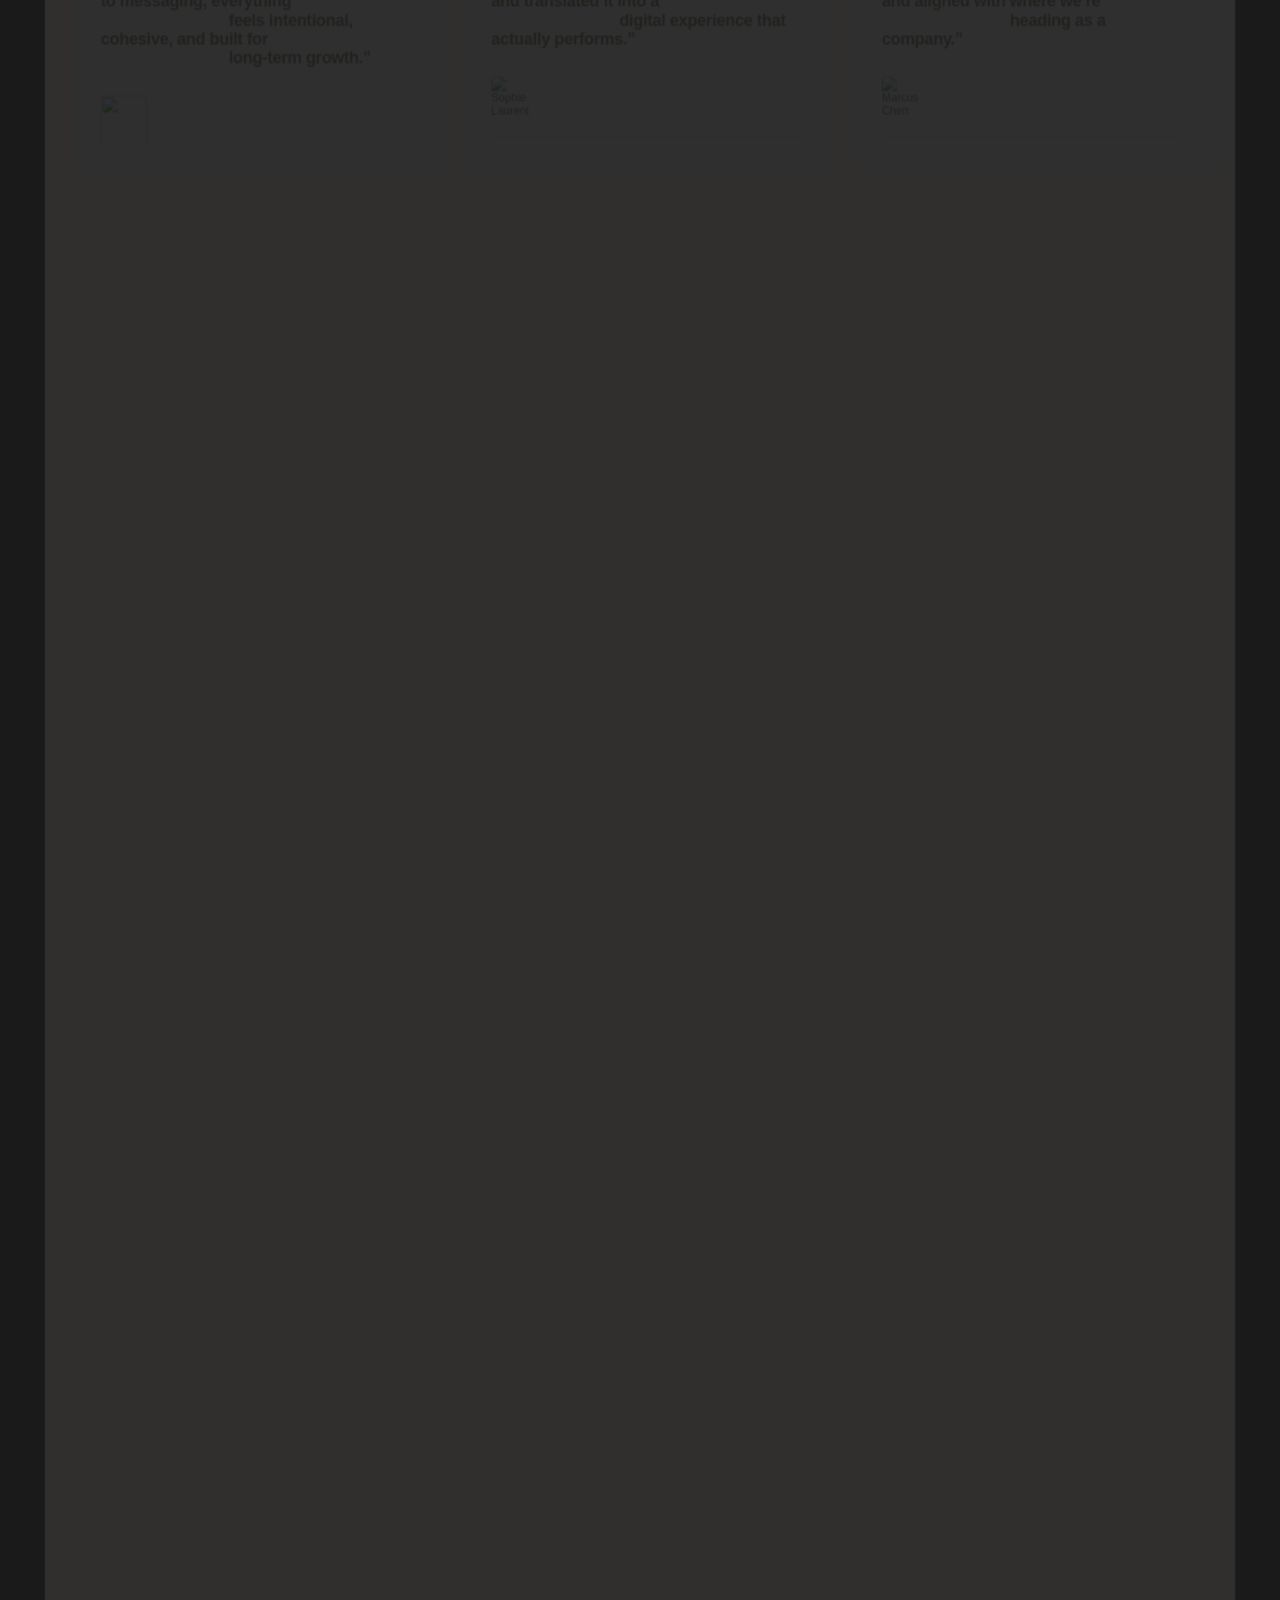
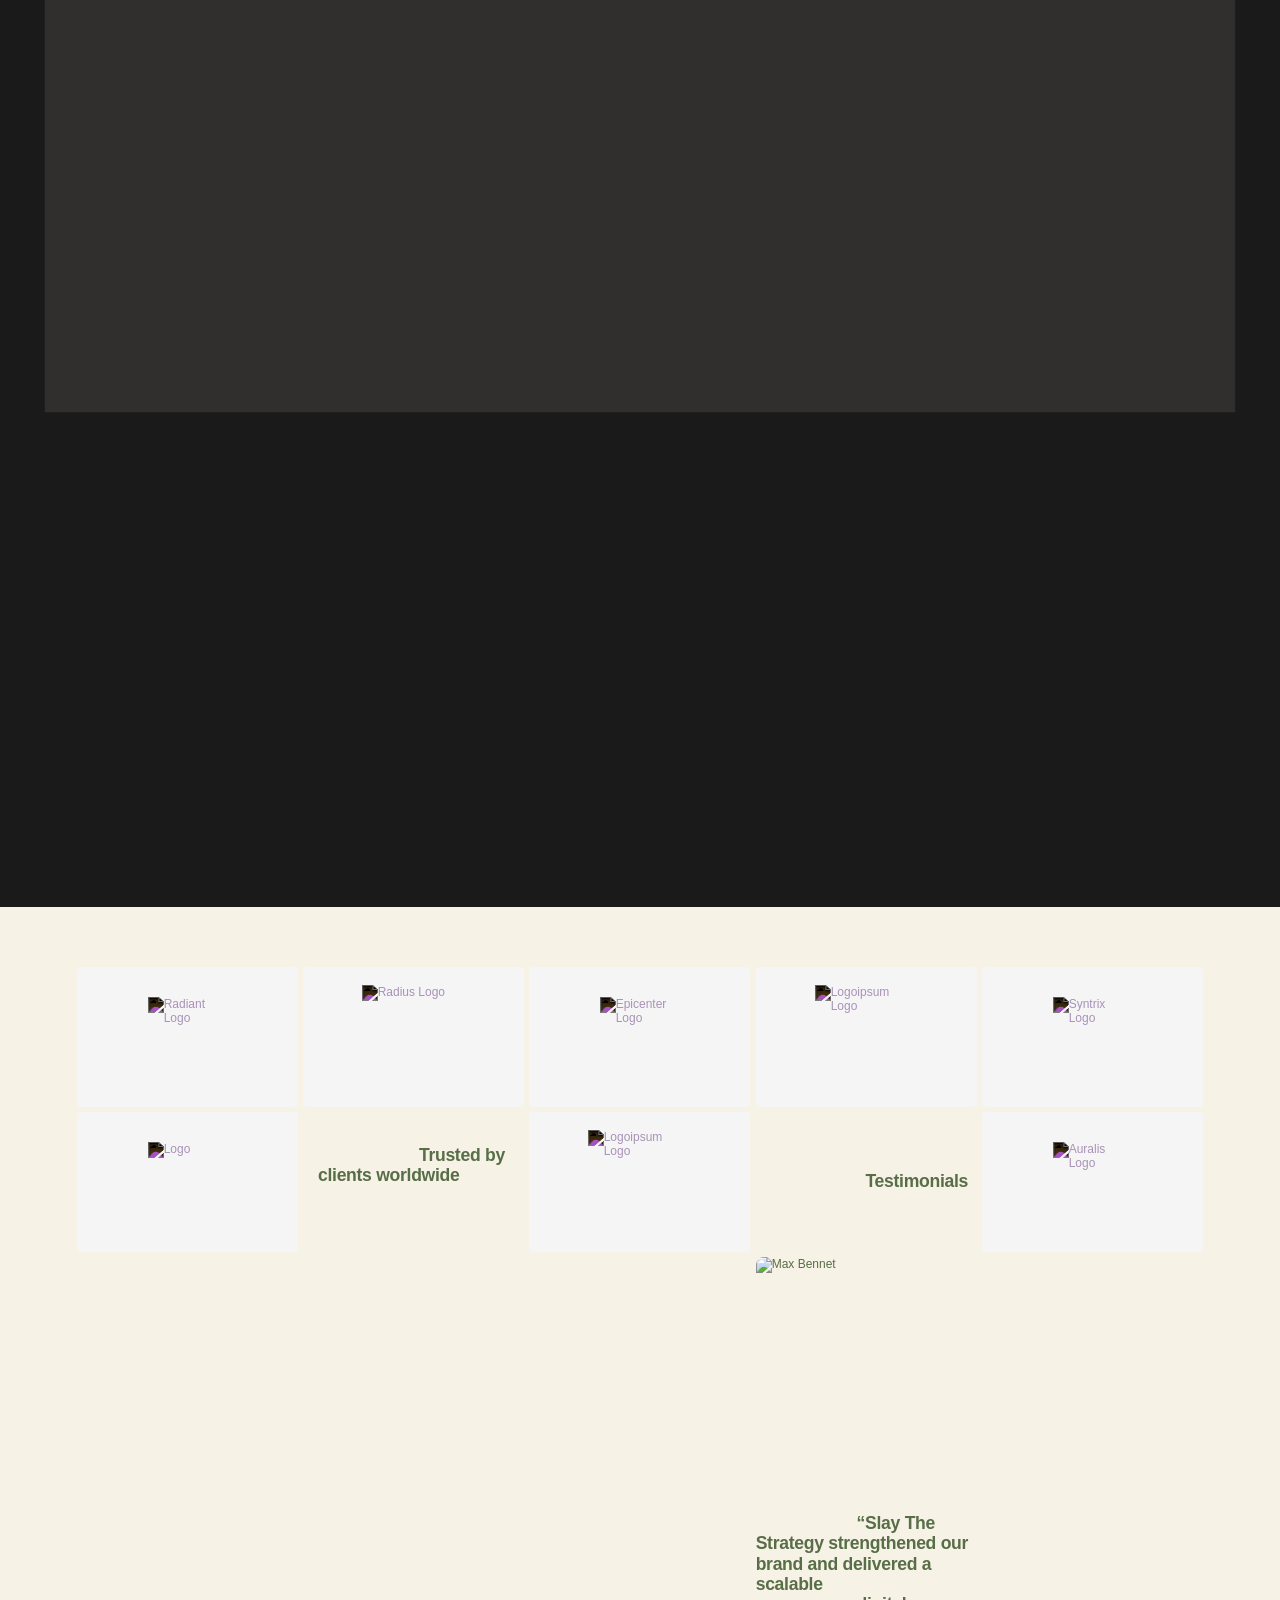
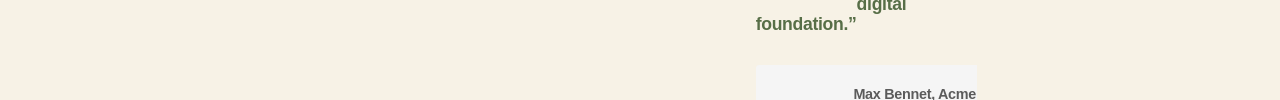
==== commit 9e1e975d: "REV-31" ====
--- a/index.html
+++ b/index.html
@@ -1865,16 +1865,6 @@
         width: 38%;
       }
 
-      /* tablet hero text */
-      .hero-big-text {
-        left: 1rem;
-        top: 5rem;
-      }
-
-      .hero-big-text h2 {
-        font-size: 1.8rem;
-      }
-
       .hero-tag {
         left: 1rem;
         bottom: 1.2rem;
@@ -1883,20 +1873,6 @@
       .hero-tag span {
         font-size: 0.75rem;
         letter-spacing: 0.04em;
-      }
-
-      .hero-para {
-        right: 1rem;
-        left: 1rem;
-        bottom: 3rem;
-        max-width: 100%;
-        text-align: left;
-      }
-
-      .hero-para p {
-        font-size: 1rem;
-        line-height: 1.5;
-        letter-spacing: 0;
       }
     }
 
@@ -1917,25 +1893,27 @@
       border-radius: 50%;
     }
 
-    /* ===== HERO BIG TEXT + PARA ===== */
+    /* ===== HERO BIG TEXT ===== */
     .hero-big-text {
       position: absolute;
-      left: 2.5rem;
-      top: 7rem;
-      /* sits in the top section, below the navbar */
+      left: 0;
+      right: 0;
+      top:5rem;
       z-index: 8;
       opacity: 1;
       pointer-events: none;
+      text-align: center;
     }
 
     .hero-big-text h2 {
-      font-size: clamp(4rem, 8vw, 7.5rem);
-      font-weight: 400;
+      font-size: 1.25rem;
+      font-weight: 500;
       font-family: 'PP Neue Montreal', sans-serif;
       font-style: normal;
-      line-height: 0.92;
-      letter-spacing: -0.03em;
+      line-height: 1.2;
+      letter-spacing: 0.12em;
       color: var(--fg);
+      text-transform: uppercase;
     }
 
     /* small tag — just below marquee, left */
@@ -1958,39 +1936,8 @@
       opacity: 0.6;
     }
 
-    /* paragraph — bottom right, always in view */
-    .hero-para {
-      position: absolute;
-      right: 2.5rem;
-      bottom: 1.5rem;
-      z-index: 8;
-      opacity: 1;
-      max-width: 30rem;
-      text-align: right;
-      pointer-events: none;
-    }
-
-    .hero-para p {
-      font-size: 2.8rem;
-      font-weight: 400;
-      line-height: 1.15;
-      letter-spacing: -0.02em;
-      color: var(--fg);
-      opacity: 0.85;
-    }
-
     /* ===== MOBILE HERO OVERRIDES ===== */
     @media (max-width: 1000px) {
-      .hero-big-text {
-        left: 1rem;
-        top: 5rem;
-      }
-
-      .hero-big-text h2 {
-        font-size: clamp(3rem, 11vw, 5rem) !important;
-        line-height: 0.95;
-      }
-
       .hero-tag {
         left: 1rem;
         bottom: 1.2rem;
@@ -1999,35 +1946,9 @@
       .hero-tag span {
         font-size: 0.75rem;
       }
-
-      .hero-para {
-        right: 1rem;
-        left: 1rem;
-        bottom: 3rem;
-        max-width: 100%;
-        text-align: left;
-      }
-
-      .hero-para p {
-        font-size: 1.4rem !important;
-        line-height: 1.4;
-        letter-spacing: -0.01em;
-      }
     }
 
     @media (max-width: 480px) {
-      .hero-big-text {
-        left: 0.8rem;
-        top: 6.5rem;
-        right: 0.8rem;
-      }
-
-      .hero-big-text h2 {
-        font-size: clamp(3.2rem, 18vw, 5rem) !important;
-        line-height: 0.9;
-        word-break: break-word;
-      }
-
       .hero-tag {
         left: 0.8rem;
         bottom: 0.8rem;
@@ -2036,17 +1957,6 @@
       .hero-tag span {
         font-size: 0.65rem;
         letter-spacing: 0.04em;
-      }
-
-      .hero-para {
-        right: 0.8rem;
-        left: 0.8rem;
-        bottom: 2.5rem;
-      }
-
-      .hero-para p {
-        font-size: 1.3rem !important;
-        line-height: 1.4;
       }
     }
   </style>
@@ -2272,11 +2182,6 @@
       <span>Creative Studio &middot; Est. 2019</span>
     </div>
 
-    <!-- Paragraph — bottom right -->
-    <div class="hero-para">
-      <p><span style="font-weight:600">Slay The Strategy.</span><br>A creative studio crafting<br>visual narratives for
-        brands<br>that demand attention.</p>
-    </div>
 
   </section>
 
@@ -2486,7 +2391,7 @@
 
 
 
-                // Fade in headline, tag, para at staggered times
+                // Fade in headline and tag at staggered times
                 gsap.to(".hero-big-text", {
                   opacity: 1,
                   duration: 1.2,
@@ -2498,12 +2403,6 @@
                   duration: 0.9,
                   ease: "power3.out",
                   delay: imgsRev.length * 0.1 * 0.5,
-                });
-                gsap.to(".hero-para", {
-                  opacity: 1,
-                  duration: 1.0,
-                  ease: "power3.out",
-                  delay: imgsRev.length * 0.1 * 0.6,
                 });
               },
             });
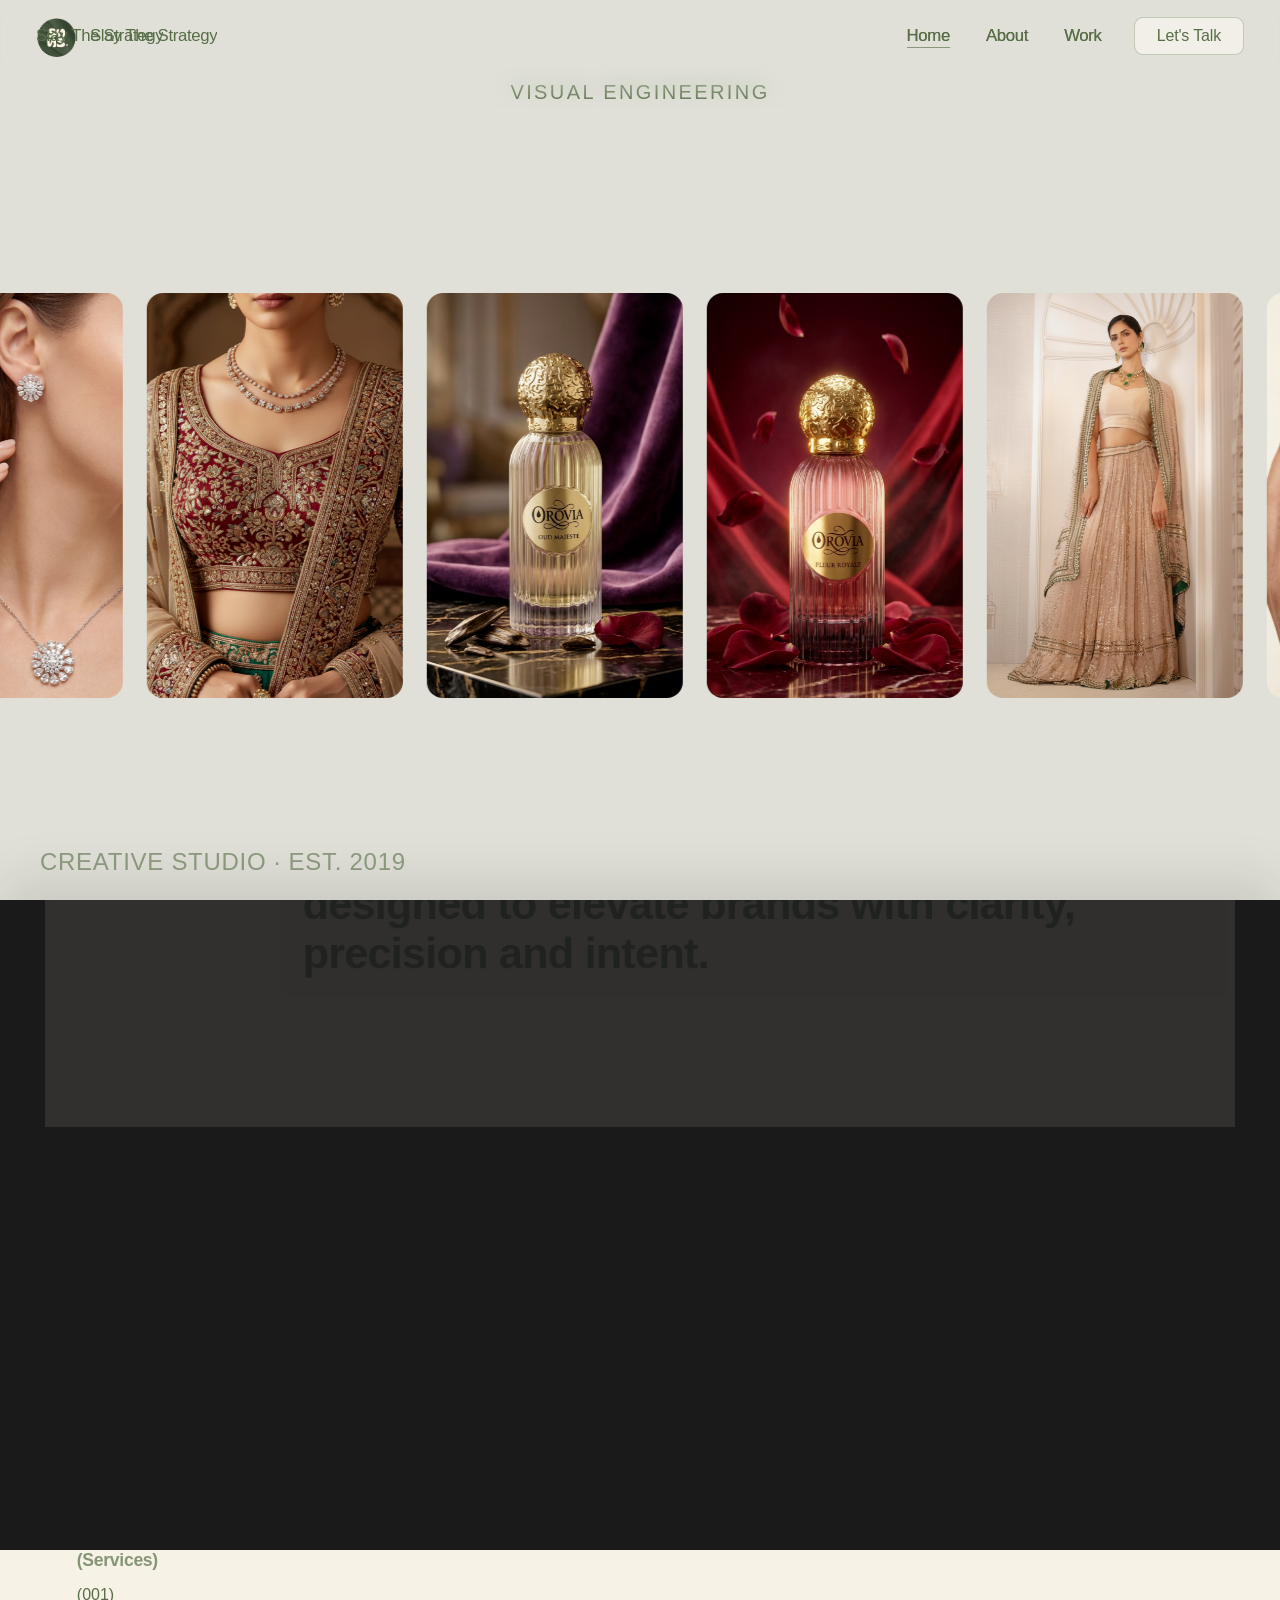
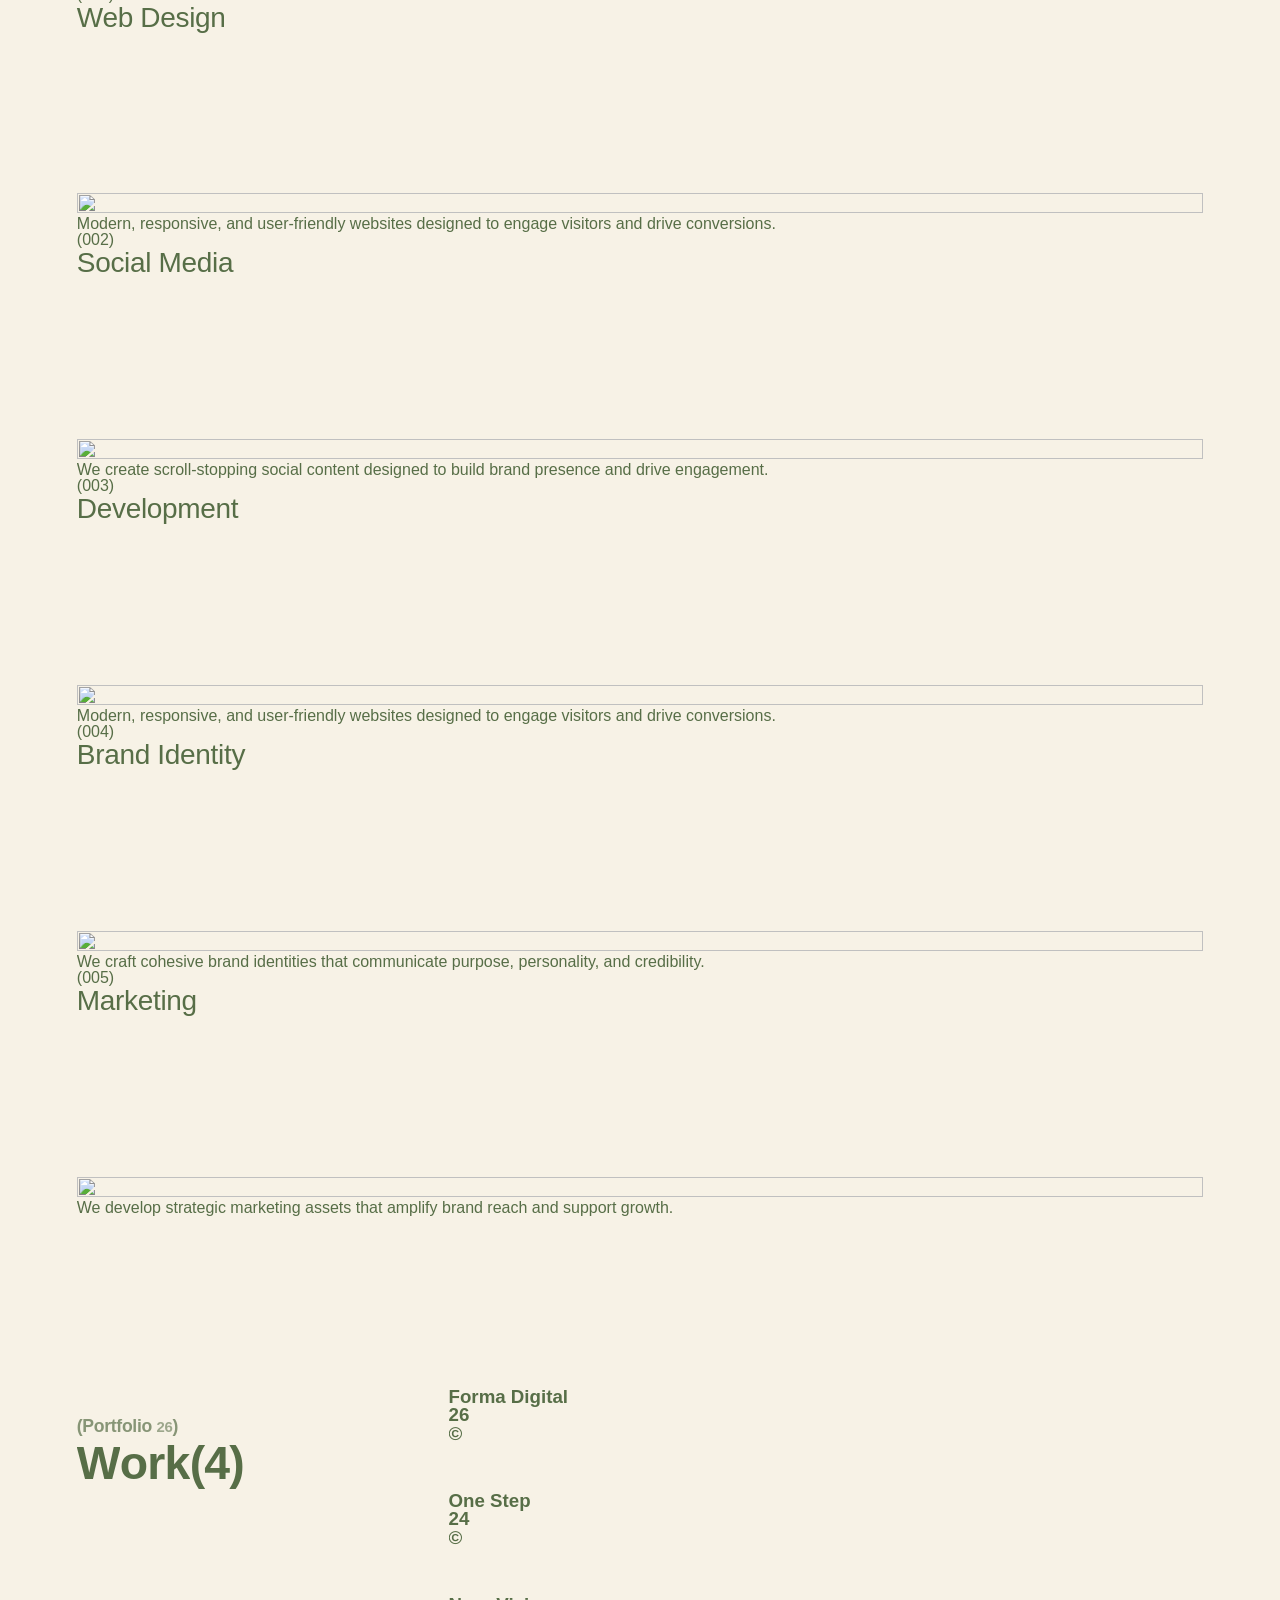
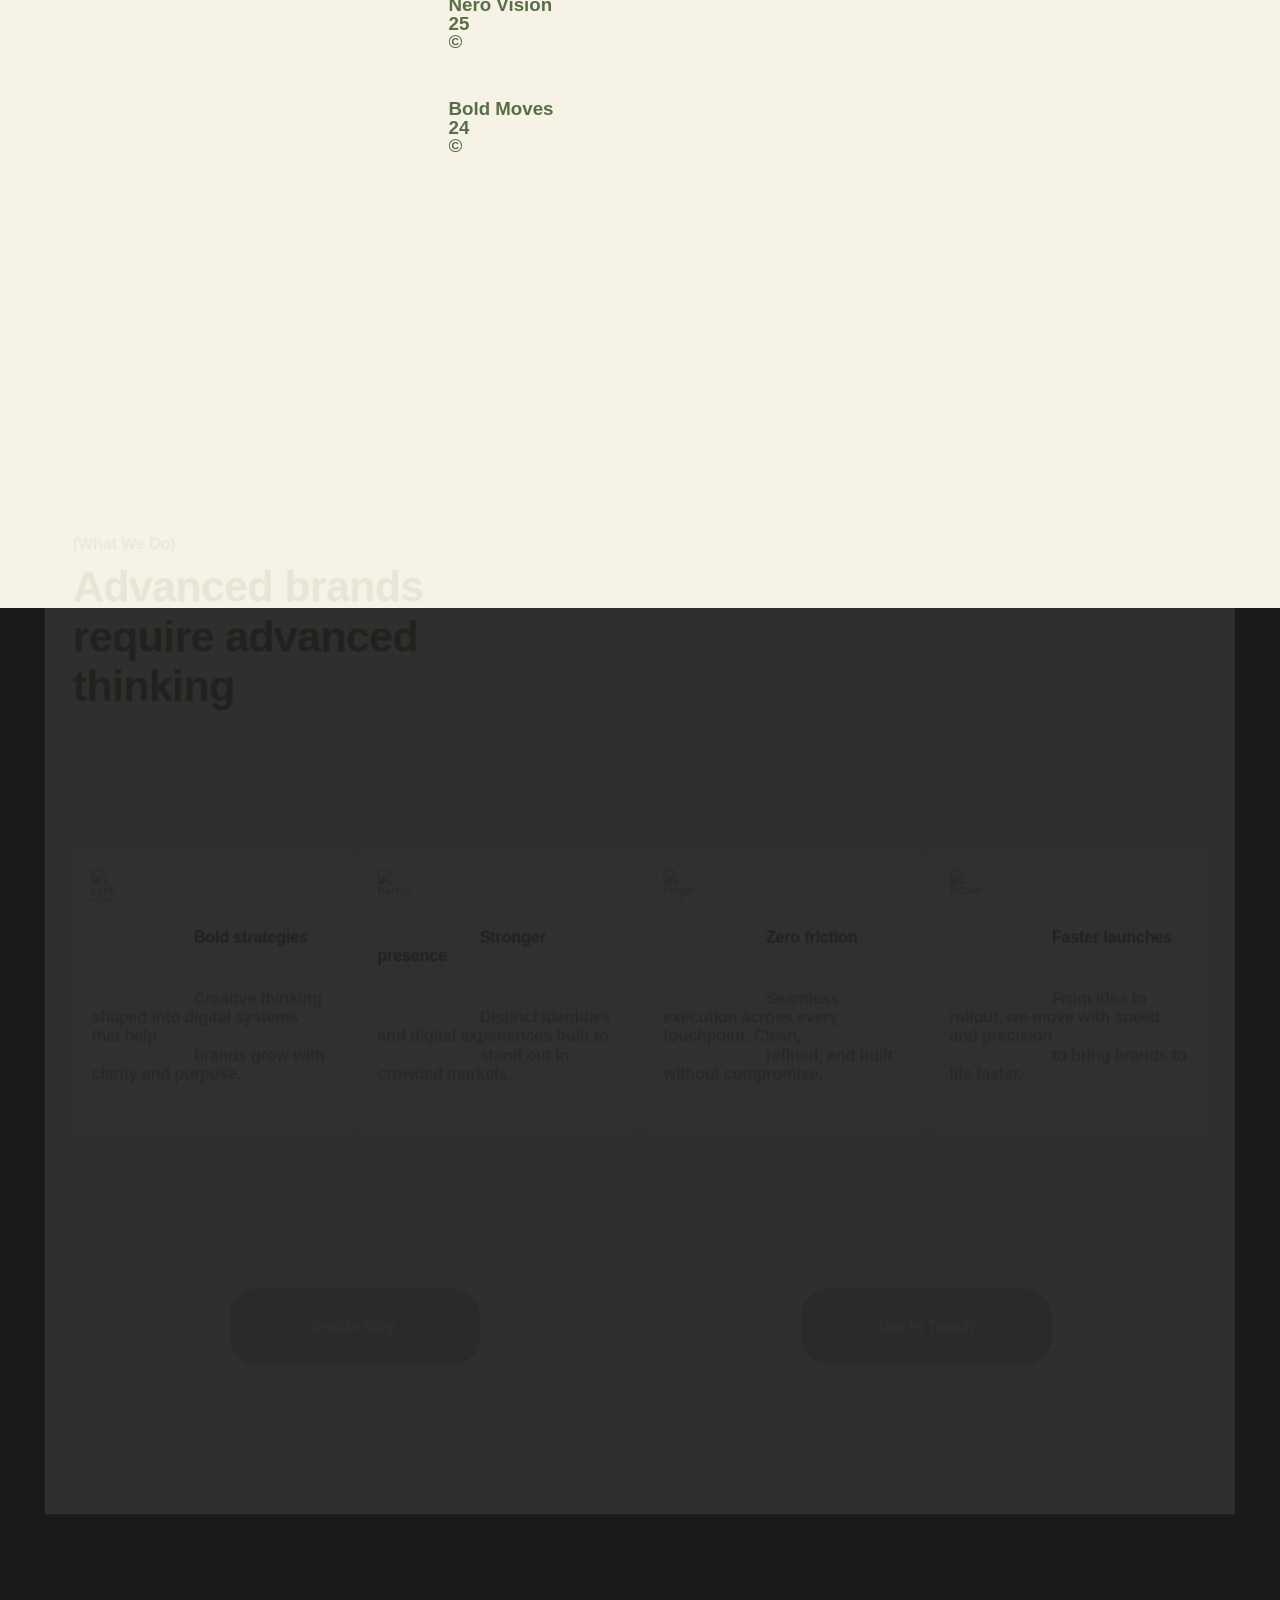
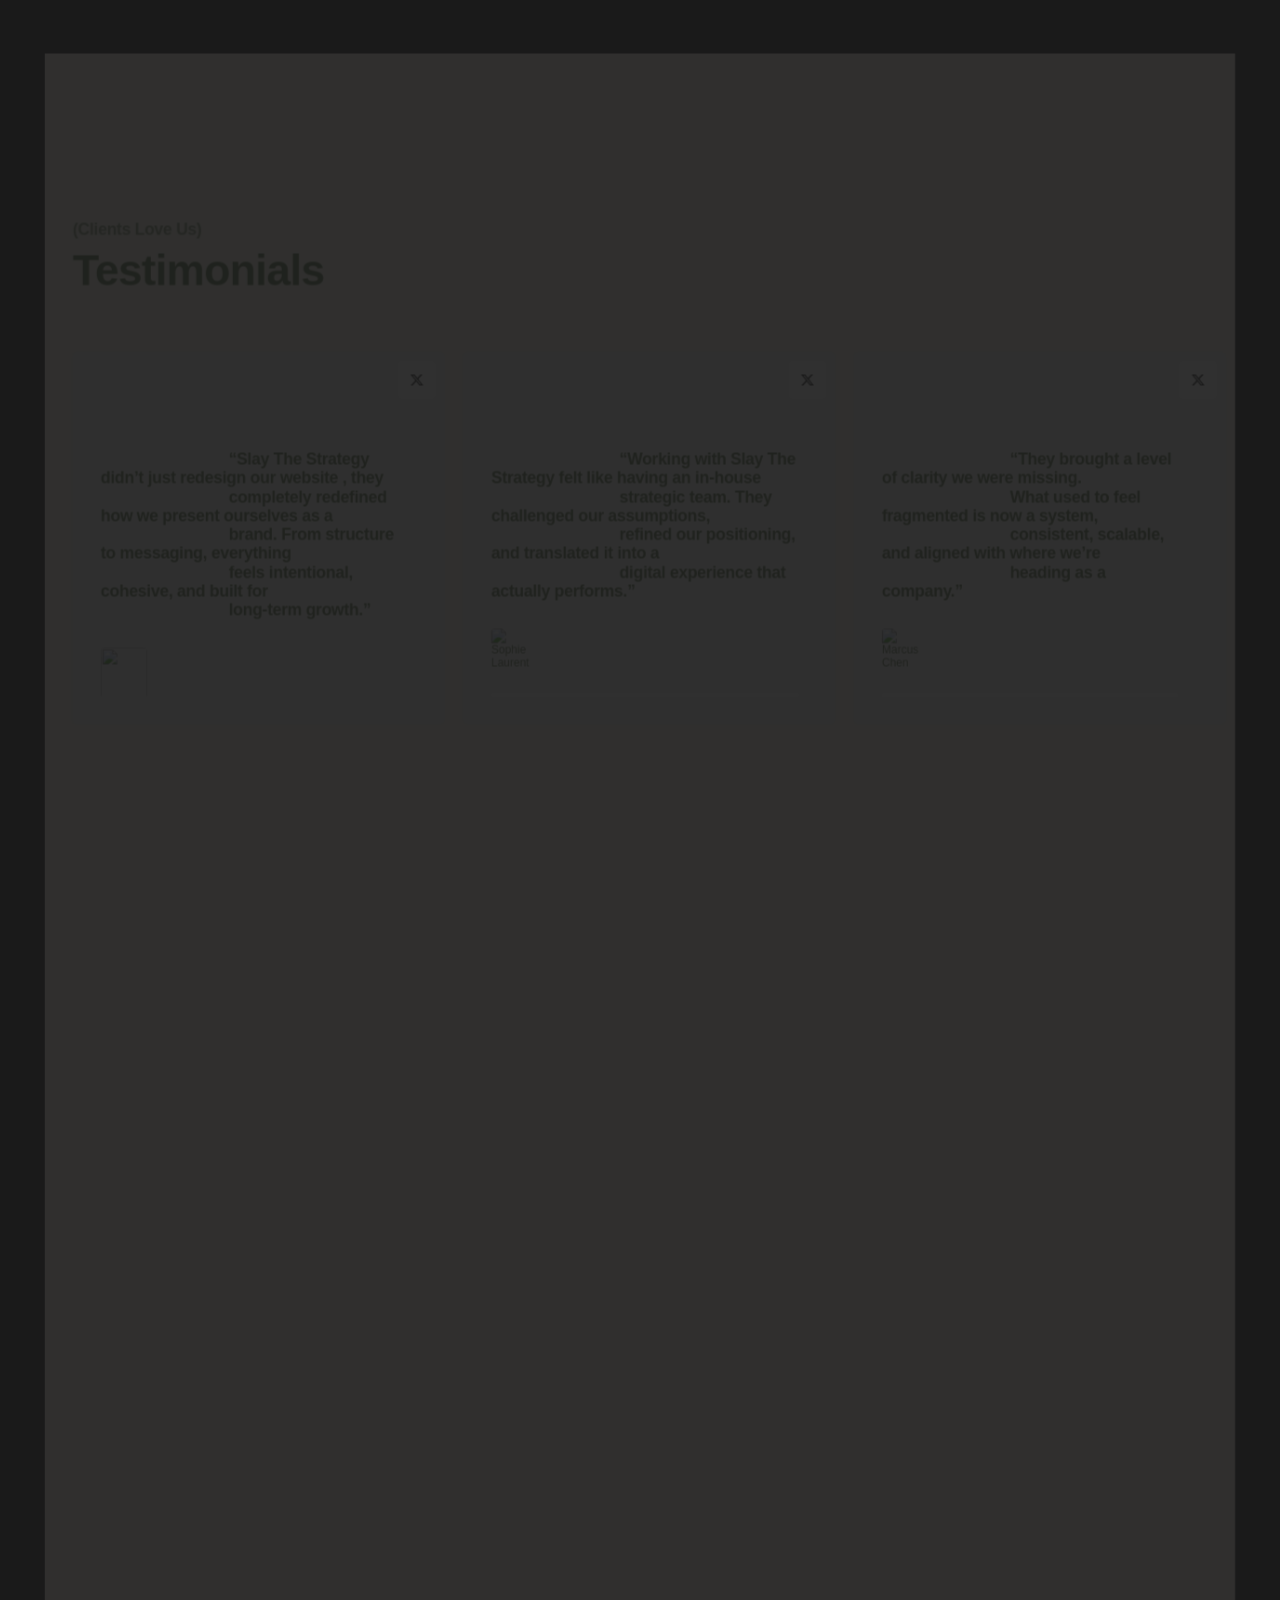
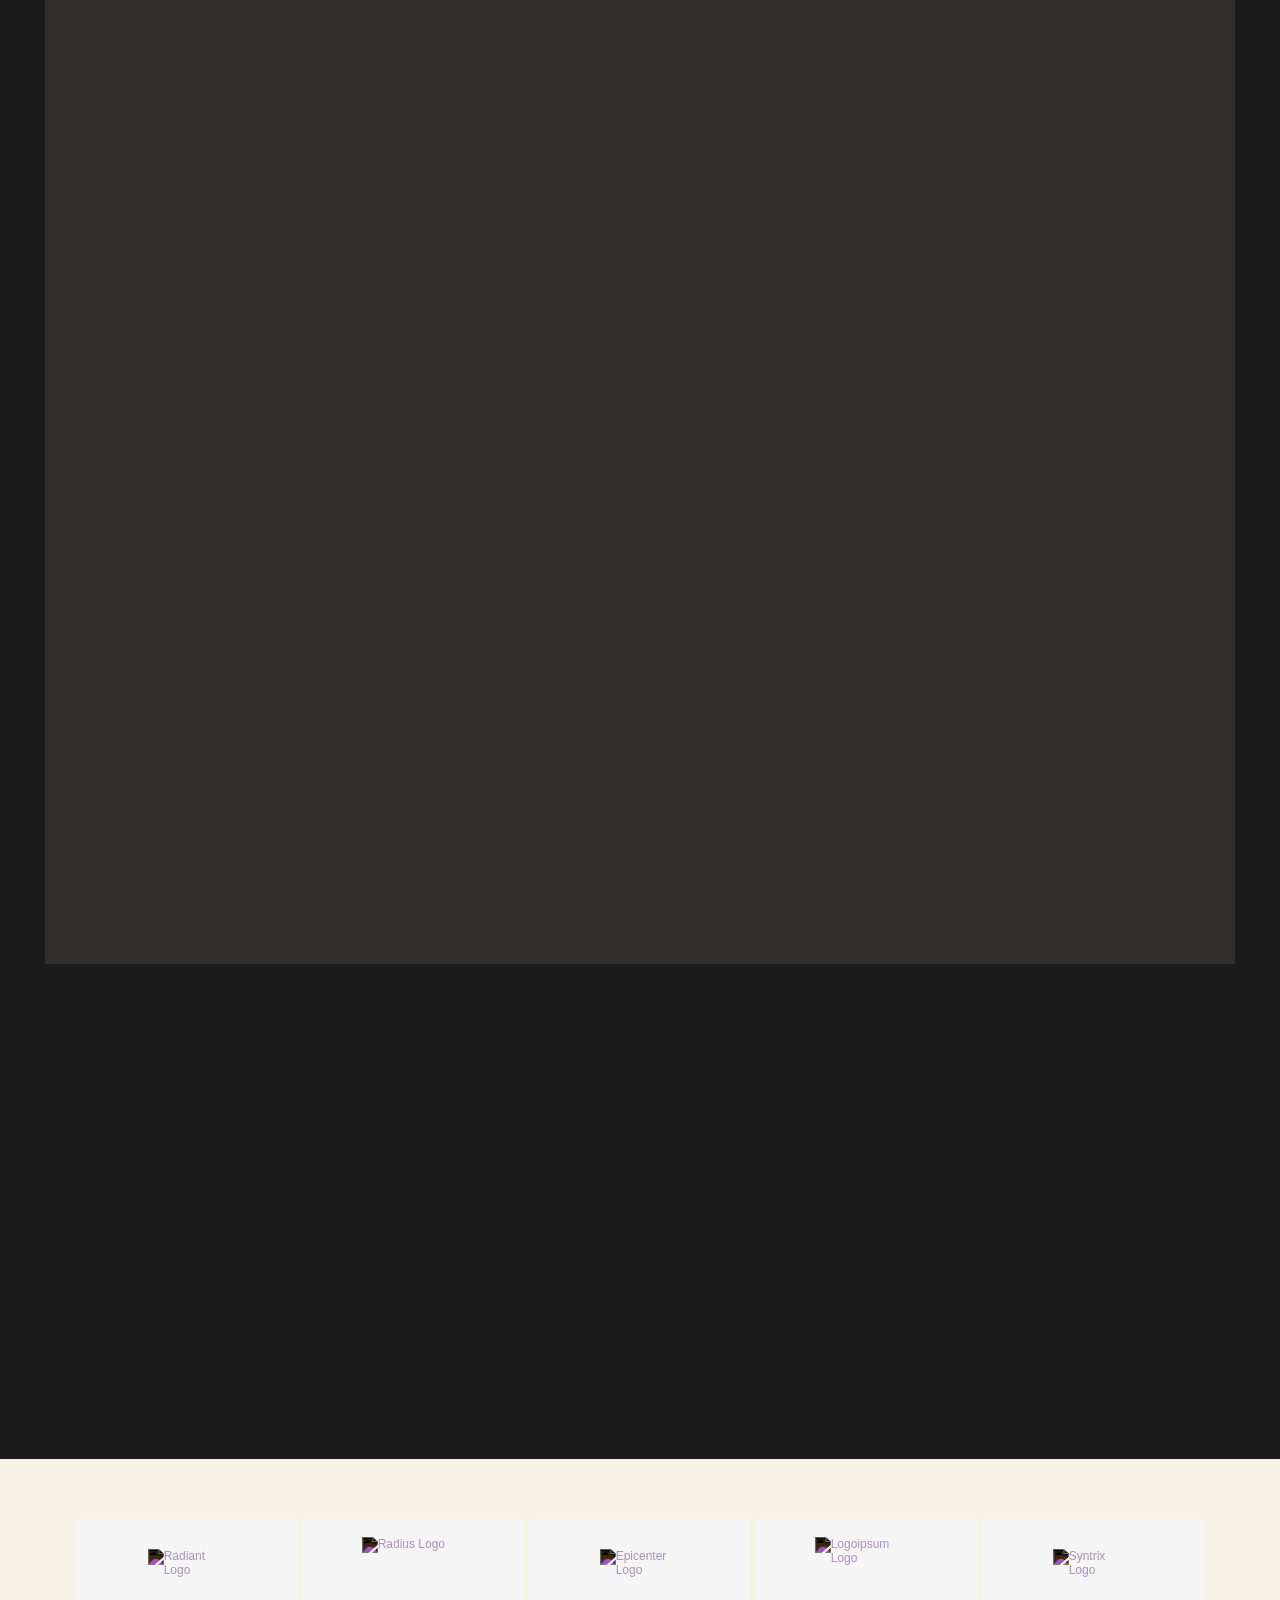
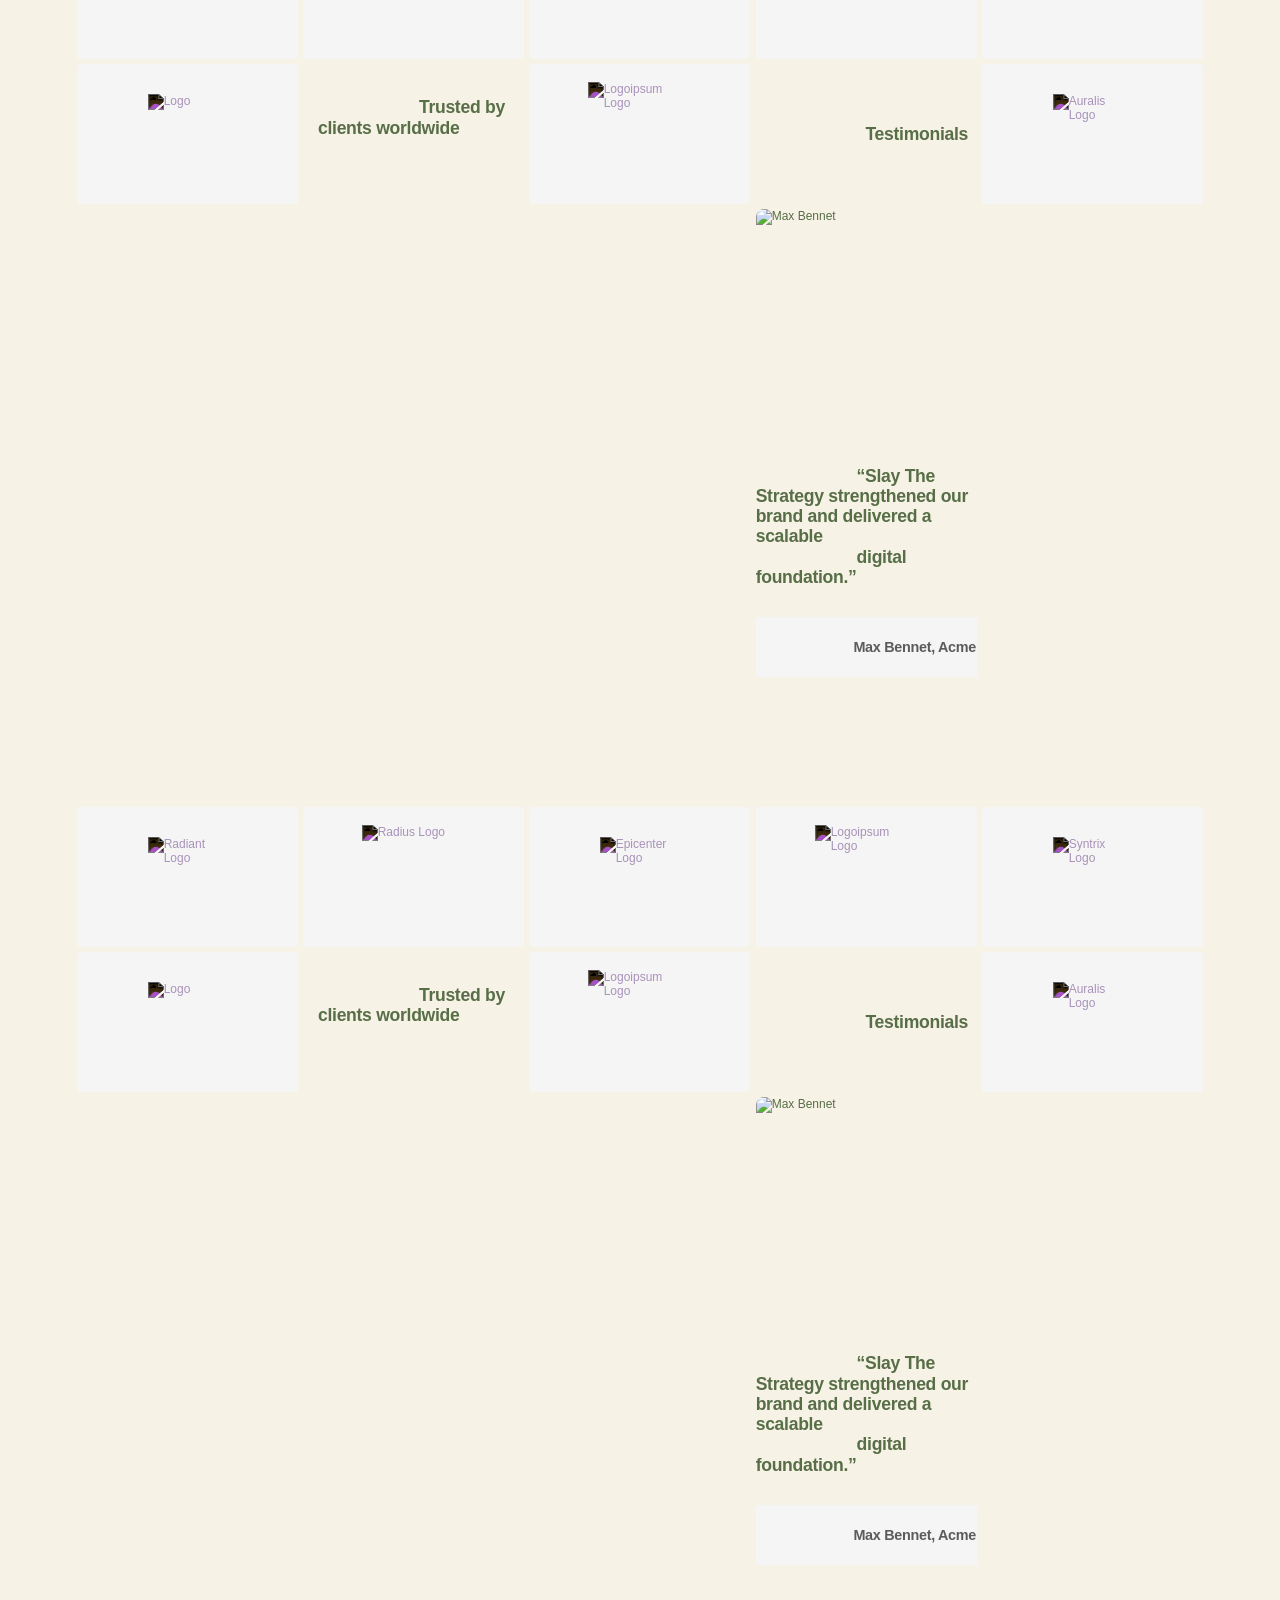
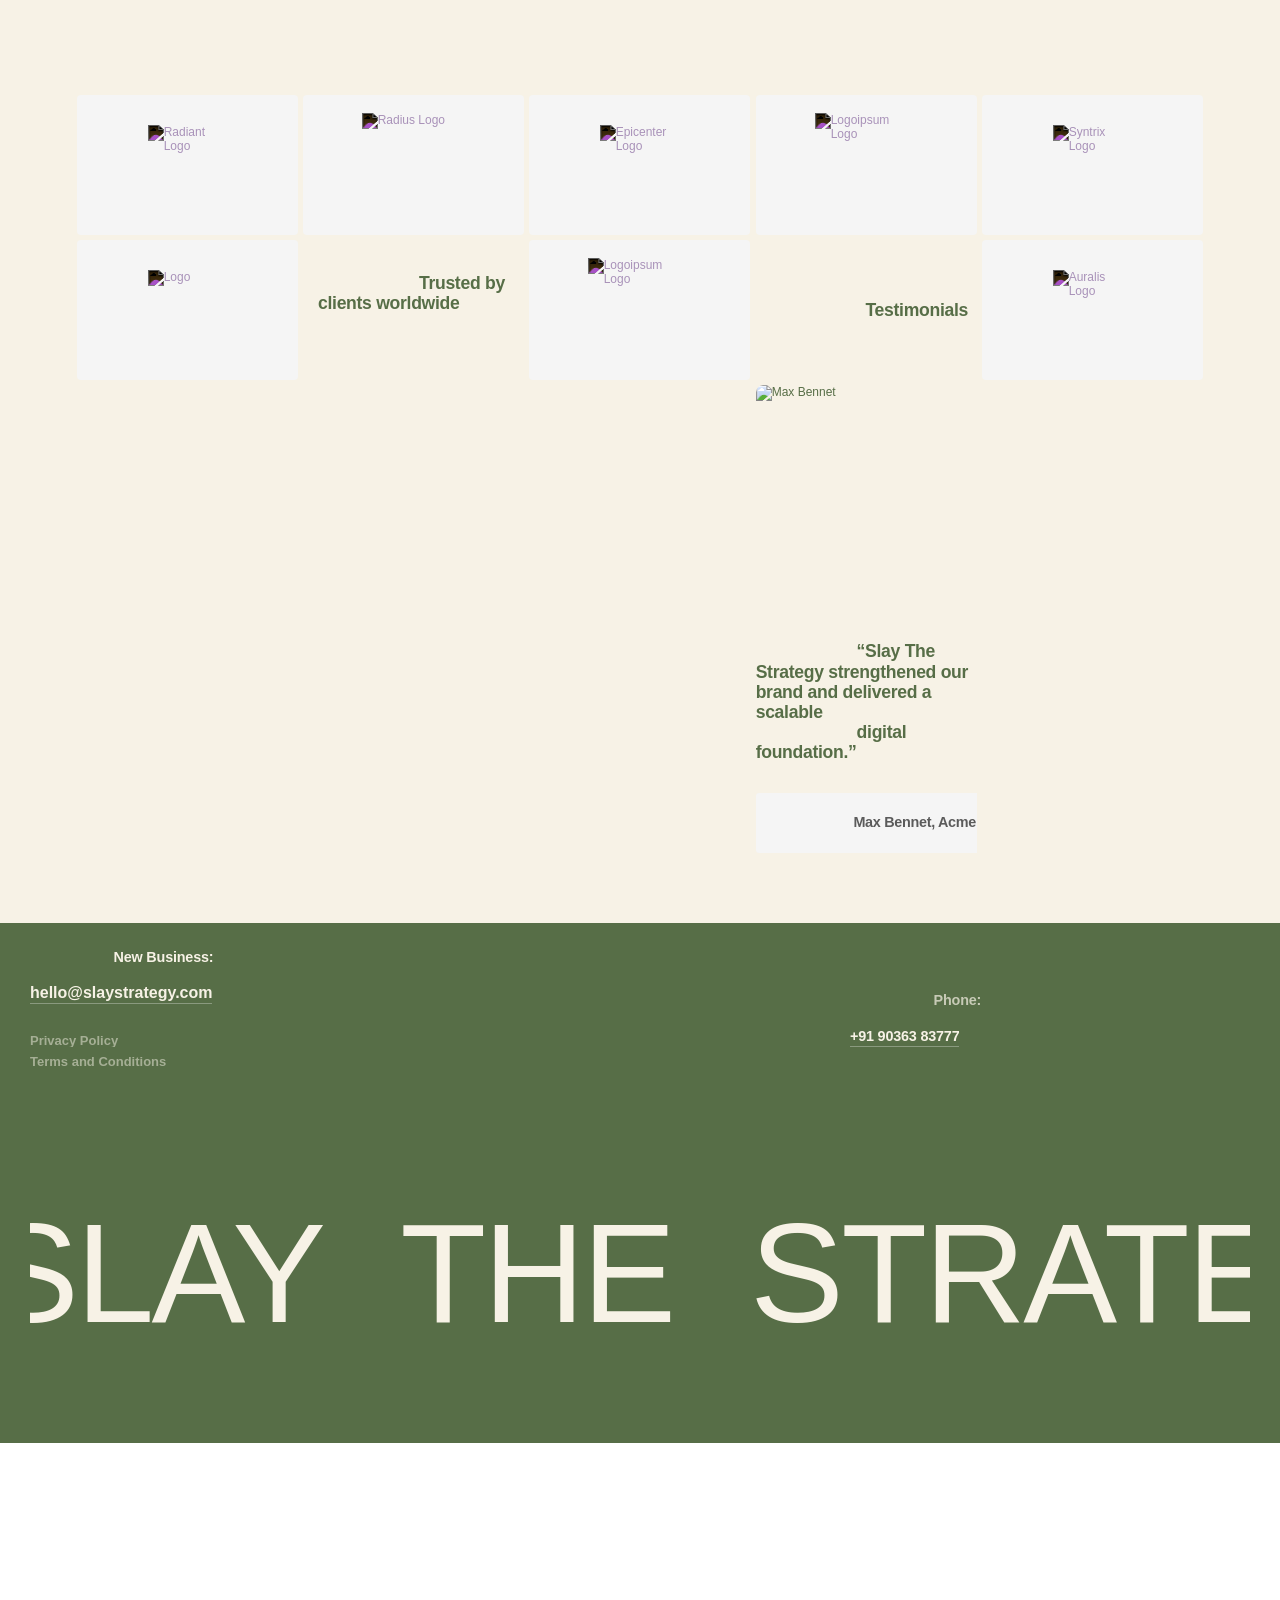
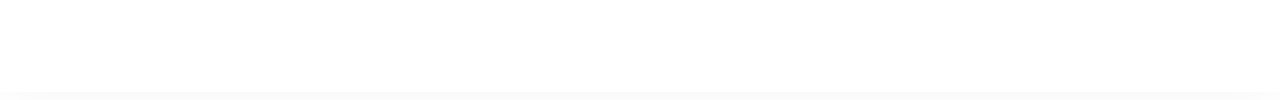
==== commit 942f55c3: "REV-32" ====
--- a/index.html
+++ b/index.html
@@ -1759,58 +1759,33 @@
       right: 0;
     }
 
-    .images-container {
-      position: absolute;
-      top: 0;
-      left: 0;
-      width: 100%;
-      height: 100%;
-    }
-
-    .images-container .img {
-      position: absolute;
-      top: 1.5rem;
-      left: 1.5rem;
-      width: 16vw;
-      aspect-ratio: 4/3;
-      border-radius: 0.5rem;
-      overflow: hidden;
-      transform: scale(0);
-    }
-
-    .images-container .img.animate-out {
-      top: unset;
-      left: unset;
-      bottom: 1.5rem;
-      right: 1.5rem;
-    }
-
     /* ===== MARQUEE STRIP ===== */
     .marquee-strip {
       position: absolute;
       left: 0;
+      top: 55%;
+      transform: translateY(-50%);
       width: 100%;
-      height: 40vh;
+      height: 60vh;
       overflow: hidden;
-      opacity: 0;
+      opacity: 1;
       z-index: 5;
-      will-change: clip-path;
     }
 
     .marquee-track {
       display: flex;
       align-items: center;
       height: 100%;
-      gap: 1rem;
+      gap: 1.5rem;
       width: max-content;
       will-change: transform;
     }
 
     .marquee-item {
       flex-shrink: 0;
-      width: 22vw;
-      height: 26vh;
-      border-radius: 0.75rem;
+      width: 20vw;
+      height: 45vh;
+      border-radius: 1rem;
       overflow: hidden;
     }
 
@@ -1876,24 +1851,8 @@
       }
     }
 
-    #brandLogo {
-      position: fixed;
-      pointer-events: none;
-      opacity: 0;
-      z-index: 2;
-      border-radius: 50%;
-      overflow: hidden;
-    }
-
-    #brandLogo img {
-      display: block;
-      width: 100%;
-      height: 100%;
-      object-fit: cover;
-      border-radius: 50%;
-    }
-
-    /* ===== HERO BIG TEXT ===== */
+    /* ===== MOBILE HERO OVERRIDES ===== */
+
     .hero-big-text {
       position: absolute;
       left: 0;
@@ -2049,7 +2008,10 @@
   <!-- ── Inline Navbar (fixed, always visible) ───────────────────── -->
   <nav class="site-nav" aria-label="Main navigation">
     <div class="nav-inner">
-      <a class="nav-logo" href="./index.html">Slay The Strategy</a>
+      <a class="nav-logo" href="./index.html">
+        <img src="./assets/images/logo.webp" alt="" class="nav-logo-img" />
+        <span class="nav-logo-text">Slay The Strategy</span>
+      </a>
       <div class="nav-menu">
         <a class="nav-link" href="./index.html">Home</a>
         <a class="nav-link" href="./about.html">About</a>
@@ -2112,8 +2074,11 @@
       var chars = 'ABCDEFGHIJKLMNOPQRSTUVWXYZabcdefghijklmnopqrstuvwxyz0123456789@#$%&';
 
       function scramble(el) {
-        var original = el.dataset.original || el.textContent.trim();
-        el.dataset.original = original;
+        // If it's the nav-logo, we want to scramble the span inside it
+        var targetEl = el.querySelector('.nav-logo-text') || el;
+        
+        var original = targetEl.dataset.original || targetEl.textContent.trim();
+        targetEl.dataset.original = original;
 
         var frame = 0;
         var totalFrames = 18; // how many scramble frames before resolving
@@ -2133,14 +2098,14 @@
               output += chars[Math.floor(Math.random() * chars.length)];
             }
           }
-          el.textContent = output;
+          targetEl.textContent = output;
           frame++;
           // resolve one extra character every 6 frames (slower)
           if (frame % 6 === 0) resolved++;
           if (resolved < original.length) {
             raf = requestAnimationFrame(tick);
           } else {
-            el.textContent = original; // snap to final
+            targetEl.textContent = original; // snap to final
           }
         }
 
@@ -2172,6 +2137,13 @@
   <section class="hero" data-framer-cursor="1cfk11o">
     <div class="hero-bg"></div>
 
+    <!-- Infinite Carousel -->
+    <div class="marquee-strip">
+      <div class="marquee-track" id="heroMarqueeTrack">
+        <!-- Images injected via JS -->
+      </div>
+    </div>
+
     <!-- Big headline — top section of hero -->
     <div class="hero-big-text">
       <h2>Visual Engineering</h2>
@@ -2184,11 +2156,6 @@
 
 
   </section>
-
-  <!-- Brand logo lives OUTSIDE the hero so Framer's cursor JS doesn't touch it -->
-  <div id="brandLogo">
-    <img src="./assets/images/logo.webp" alt="Slay The Strategy" />
-  </div>
 
   <div id="framer-content-wrapper">
     <div id="navbar-root"></div>
@@ -2203,213 +2170,53 @@
   <script src="https://cdn.jsdelivr.net/npm/gsap@3.12.5/dist/Flip.min.js"></script>
   <script>
 
-    /* gsap.registerPlugin(Flip);
-
-
-    const createCounterDigits = () => {
-      const counter1 = document.querySelector(".counter-1");
-      const num0 = document.createElement("div"); num0.className = "num"; num0.textContent = "0";
-      counter1.appendChild(num0);
-      const num1 = document.createElement("div"); num1.className = "num num1offset1"; num1.textContent = "1";
-      counter1.appendChild(num1);
-
-      const counter2 = document.querySelector(".counter-2");
-      for (let i = 0; i <= 10; i++) {
-        const numDiv = document.createElement("div");
-        numDiv.className = i === 1 ? "num num1offset2" : "num";
-        numDiv.textContent = i === 10 ? "0" : i;
-        counter2.appendChild(numDiv);
+    (() => {
+      const track = document.getElementById('heroMarqueeTrack');
+      if (!track) return;
+
+      const images = [
+        'img1.jpg', 'img2.jpg', 'img3.jpg', 'img4.jpg', 'img5.jpg',
+        'img6.jpg', 'img7.jpg', 'img8.jpg', 'img9.jpg', 'img10.jpg',
+        'img11.jpg', 'img12.jpg', 'img13.jpg', 'img14.jpg', 'img15.jpg',
+        'img16.jpg', 'img17.jpg', 'img19.jpg', 'img20.jpg', 'img21.jpg',
+        'img22.jpg', 'img24.jpg', 'img25.jpg', 'img26.jpg', 'img27.jpg'
+      ];
+
+      // Create marquee items
+      images.forEach(imgName => {
+        const item = document.createElement('div');
+        item.className = 'marquee-item';
+        item.innerHTML = `<img src="./assets/images/hero%20section/${imgName}" alt="Hero Image" loading="lazy">`;
+        track.appendChild(item);
+      });
+
+      // Clone items for infinite scroll
+      const items = Array.from(track.children);
+      items.forEach(item => {
+        const clone = item.cloneNode(true);
+        track.appendChild(clone);
+      });
+
+      // Animation
+      let x = 0;
+      const speed = 1.2;
+      
+      function animate() {
+        x -= speed;
+        const firstItem = track.children[0];
+        if (!firstItem) return;
+        
+        const itemWidth = firstItem.offsetWidth + parseFloat(getComputedStyle(track).gap);
+        
+        if (Math.abs(x) >= itemWidth * images.length) {
+          x = 0;
+        }
+        
+        track.style.transform = `translateX(${x}px)`;
+        requestAnimationFrame(animate);
       }
-
-      const counter3 = document.querySelector(".counter-3");
-      for (let i = 0; i < 30; i++) {
-        const numDiv = document.createElement("div");
-        numDiv.className = "num";
-        numDiv.textContent = i % 10;
-        counter3.appendChild(numDiv);
-      }
-      const finalNum = document.createElement("div"); finalNum.className = "num"; finalNum.textContent = "0";
-      counter3.appendChild(finalNum);
-    };
-
-    const animateCounter = (counter, duration, delay = 0) => {
-      const numHeight = counter.querySelector(".num").clientHeight;
-      const totalDistance = (counter.querySelectorAll(".num").length - 1) * numHeight;
-      gsap.to(counter, { y: -totalDistance, duration, delay, ease: "power2.inOut" });
-    };
-
-    function animateImages() {
-      const images = document.querySelectorAll(".img");
-      images.forEach(img => img.classList.remove("animate-out"));
-      const state = Flip.getState(images);
-      images.forEach(img => img.classList.add("animate-out"));
-
-      const mainTimeline = gsap.timeline();
-
-      mainTimeline.add(
-        Flip.from(state, {
-          duration: 1,
-          stagger: 0.1,
-          ease: "power3.inOut",
-        })
-      );
-
-      images.forEach((img, index) => {
-        const scaleTimeline = gsap.timeline();
-        scaleTimeline
-          .to(img, { scale: 2.5, duration: 0.45, ease: "power3.in" }, 0.025)
-          .to(img, { scale: 1, duration: 0.45, ease: "power3.out" }, 0.5);
-        mainTimeline.add(scaleTimeline, index * 0.1);
-      });
-
-      return mainTimeline;
-    }
-
-
-    (() => {
-      // --- Initialize brand logo: centered in viewport ---
-      const logo = document.getElementById('brandLogo');
-      const logoSize = Math.min(window.innerWidth * 0.13, 160);
-      if (logo) {
-        gsap.set(logo, {
-          width: logoSize,
-          height: logoSize,
-          top: (window.innerHeight - logoSize) / 2,
-          left: (window.innerWidth - logoSize) / 2,
-        });
-        gsap.to(logo, { opacity: 1, duration: 0.6, delay: 0.1 });
-      }
-
-      createCounterDigits();
-
-      const tl = gsap.timeline();
-      gsap.set(".img", { scale: 0 });
-
-      // PHASE 1: counter (bg already covers screen from CSS)
-      tl.add(() => {
-        animateCounter(document.querySelector(".counter-3"), 2.5);
-        animateCounter(document.querySelector(".counter-2"), 3);
-        animateCounter(document.querySelector(".counter-1"), 2, 1.5);
-      }, 0.25);
-
-      // PHASE 2: images pop in (all at top-left, stacked — they animate as one unit)
-      tl.to(".img", {
-        scale: 1,
-        duration: 1,
-        stagger: 0.125,
-        ease: "power3.out",
-      }, "<");
-
-      // PHASE 3: counter fades → Flip runs → then float up → shoot marquee left
-      tl.to(".counter", {
-        opacity: 0,
-        duration: 0.3,
-        ease: "power3.out",
-        delay: 0.3,
-        onStart: () => {
-          const flipTl = animateImages();
-
-          flipTl.eventCallback("onComplete", () => {
-
-            // --- LOGO: fly from center to navbar ---
-            const logo = document.getElementById('brandLogo');
-            if (logo) {
-              const navSize = 52;
-              gsap.to(logo, {
-                top: 18,
-                left: (window.innerWidth - navSize) / 2,
-                width: navSize,
-                height: navSize,
-                duration: 1.0,
-                ease: 'power4.inOut',
-                onComplete: () => {
-                  gsap.set(logo, { zIndex: 9999 });
-                  gsap.to(logo.querySelector('img'), {
-                    rotation: 360,
-                    duration: 7,
-                    repeat: -1,
-                    ease: 'none',
-                    transformOrigin: '50% 50%',
-                  });
-                },
-              });
-            }
-
-            // --- STEP A: float stacked block up to right-center ---
-            const imgEl = document.querySelector(".img.animate-out");
-            if (!imgEl) return;
-            const rect = imgEl.getBoundingClientRect();
-            const deltaY = window.innerHeight / 2 - rect.height / 2 - rect.top;
-
-            gsap.to(".img", {
-              y: "+=" + deltaY,
-              duration: 1.0,
-              ease: "power4.inOut",
-              onComplete: () => {
-
-                // --- STEP B: deal img15 → img1 leftward from the stack ---
-                const allImgs = Array.from(document.querySelectorAll(".img.animate-out"));
-                const imgsRev = [...allImgs].reverse(); // [img15, img14, … img1]
-                const imgW = rect.width;
-                const gap = 12;
-                const totalW = imgsRev.length * (imgW + gap);
-
-                // img15 (i=0) flies farthest left; img1 (i=14) stays at stack
-                const dealXs = imgsRev.map((_, i) => -(imgsRev.length - 1 - i) * (imgW + gap));
-
-                const currentXs = [...dealXs];
-                const stackLeft = window.innerWidth - 24 - imgW;
-
-                const dealTl = gsap.timeline({
-                  onComplete: () => {
-                    // Enable scroll now that marquee is ready
-                    document.body.classList.remove("no-scroll");
-
-                    const speed = 1.4;
-                    function loop() {
-                      for (let i = 0; i < imgsRev.length; i++) {
-                        currentXs[i] -= speed;
-                        if (stackLeft + currentXs[i] + imgW < 0) currentXs[i] += totalW;
-                        gsap.set(imgsRev[i], { x: currentXs[i] });
-                      }
-                      requestAnimationFrame(loop);
-                    }
-                    requestAnimationFrame(loop);
-                  }
-                });
-
-                // Stagger: img15 shoots first, img1 last — same rhythm as Flip
-                imgsRev.forEach((img, i) => {
-                  const imgTl = gsap.timeline();
-                  imgTl
-                    .to(img, { scale: 0.75, duration: 0.3, ease: "power3.in" }, 0)
-                    .to(img, { scale: 1, duration: 0.7, ease: "power3.out" }, 0.3)
-                    .to(img, { x: dealXs[i], duration: 1.0, ease: "power3.inOut" }, 0);
-                  dealTl.add(imgTl, i * 0.065);
-                });
-
-
-
-
-                // Fade in headline and tag at staggered times
-                gsap.to(".hero-big-text", {
-                  opacity: 1,
-                  duration: 1.2,
-                  ease: "power3.out",
-                  delay: 0.2,
-                });
-                gsap.to(".hero-tag", {
-                  opacity: 1,
-                  duration: 0.9,
-                  ease: "power3.out",
-                  delay: imgsRev.length * 0.1 * 0.5,
-                });
-              },
-            });
-          });
-        },
-      });
-
+      
+      requestAnimationFrame(animate);
     })();
 
 
@@ -2584,7 +2391,6 @@
   <script>
     (function () {
       var hero = document.querySelector('section.hero');
-      var logo = document.getElementById('brandLogo');
 
       function isHome() {
         var p = window.location.pathname;
@@ -2595,7 +2401,6 @@
       function applyVisibility() {
         var home = isHome();
         if (hero) hero.style.display = home ? '' : 'none';
-        if (logo) logo.style.display = home ? '' : 'none';
       }
 
       // Patch pushState / replaceState so we catch Framer's router
--- a/assets/css/navbar.css
+++ b/assets/css/navbar.css
@@ -51,6 +51,17 @@
     flex-shrink: 0;
     position: relative;
     /* underline reveal on hover */
+    display: flex;
+    align-items: center;
+    gap: 12px;
+}
+
+.nav-logo-img {
+    width: 42px;
+    height: 42px;
+    object-fit: cover;
+    border-radius: 50%;
+    flex-shrink: 0;
 }
 .nav-logo::after {
     content: '';
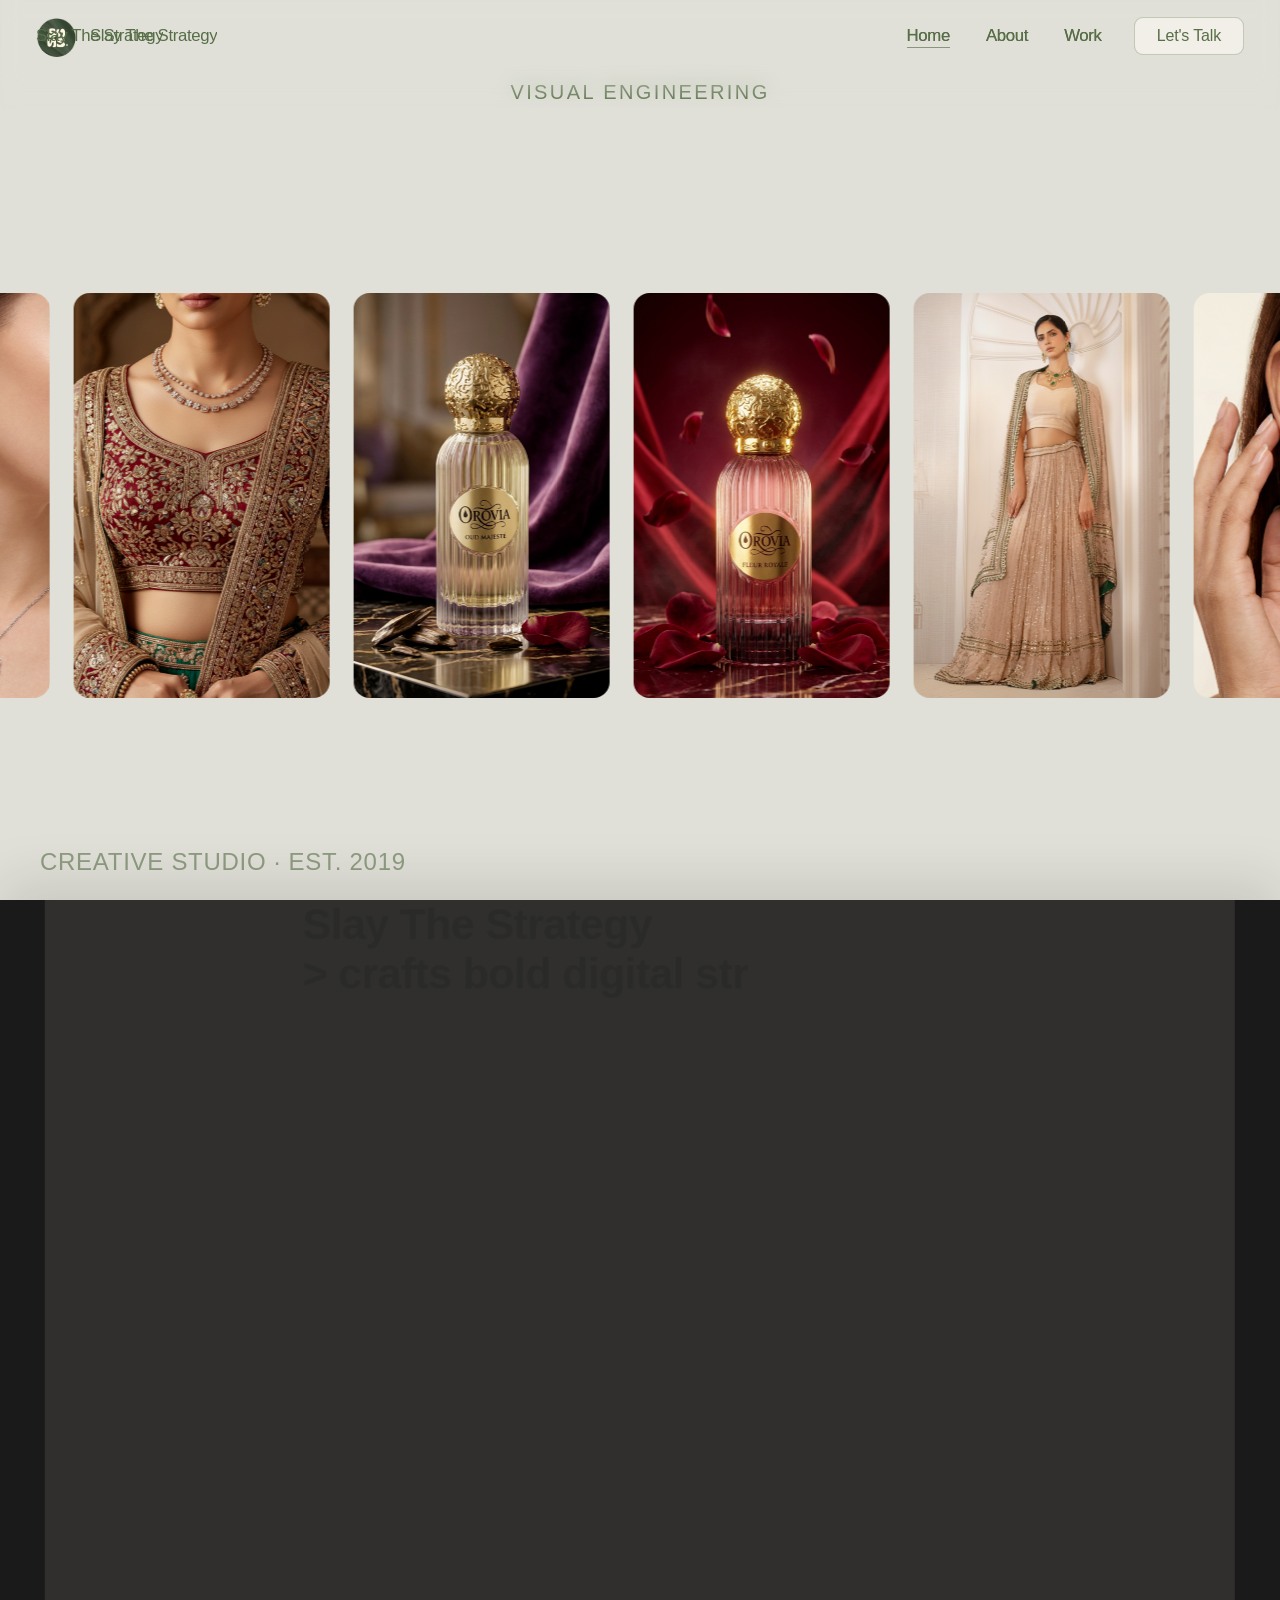
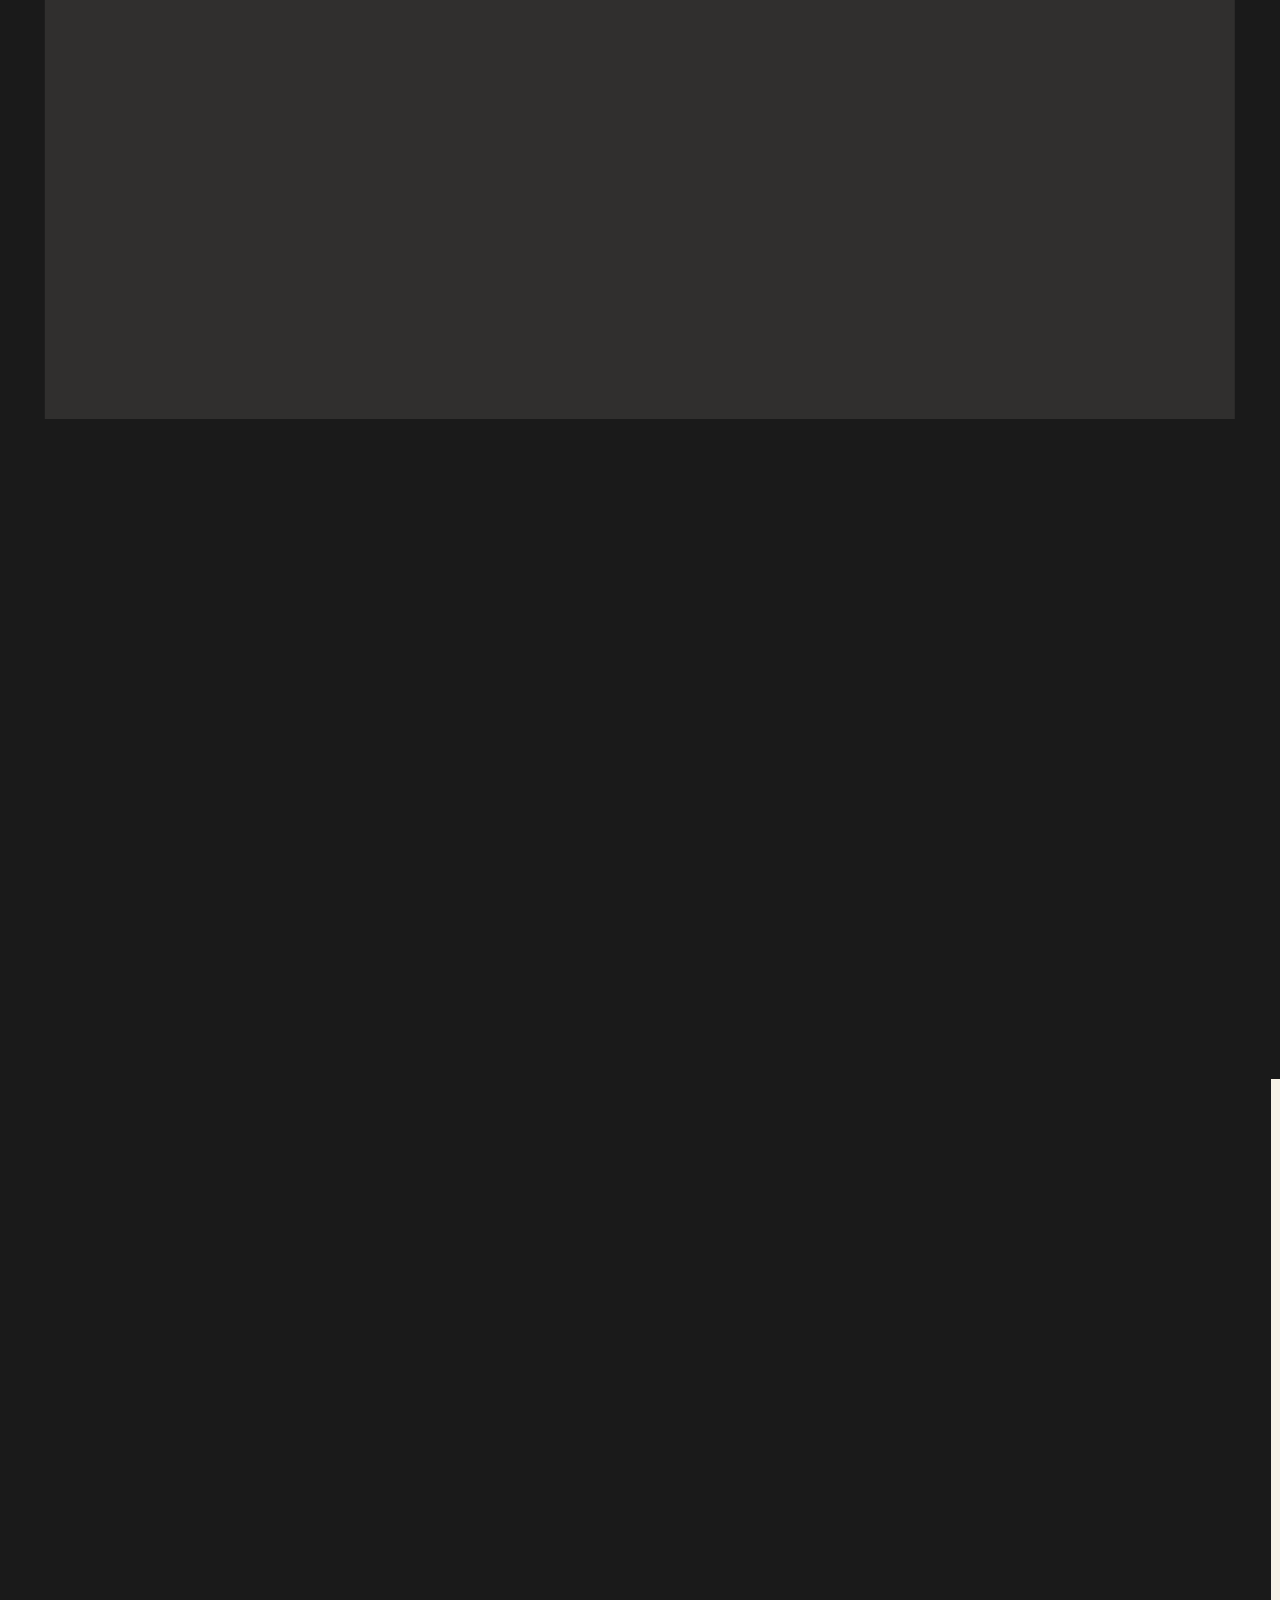
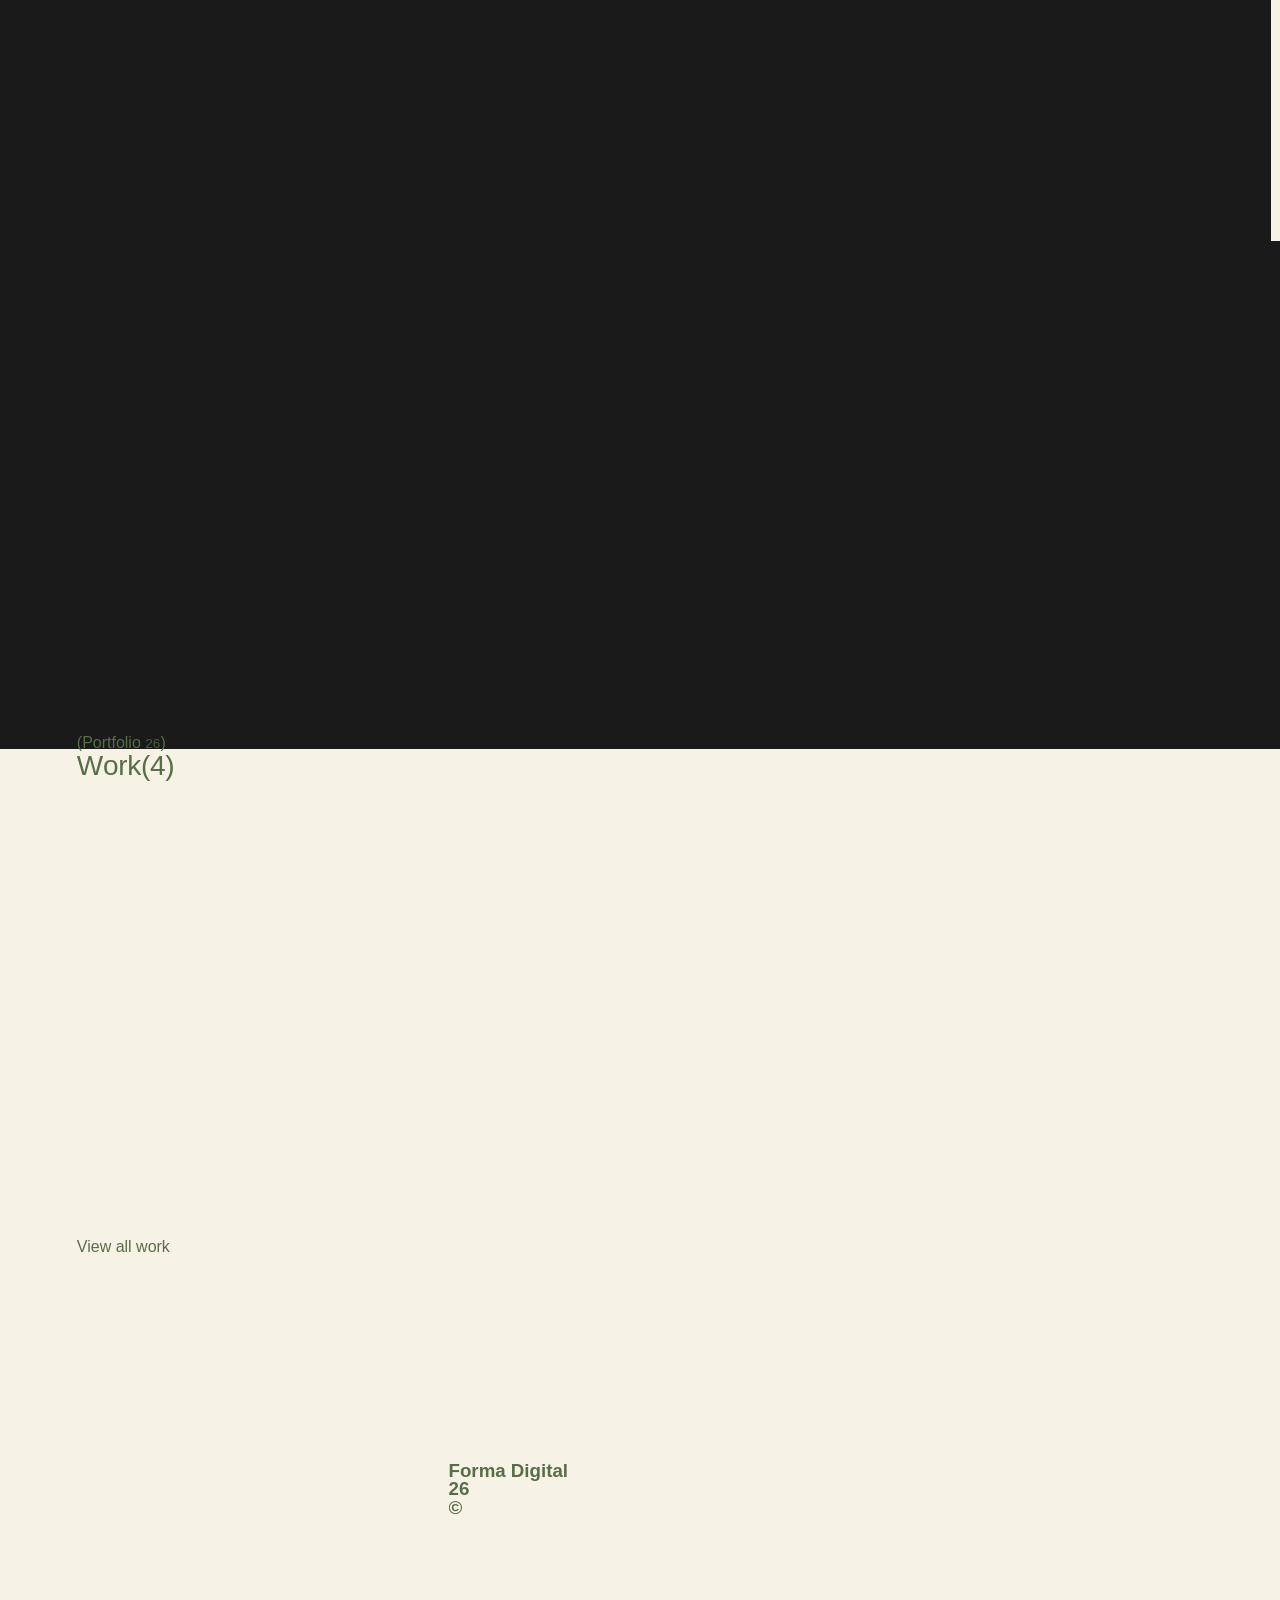
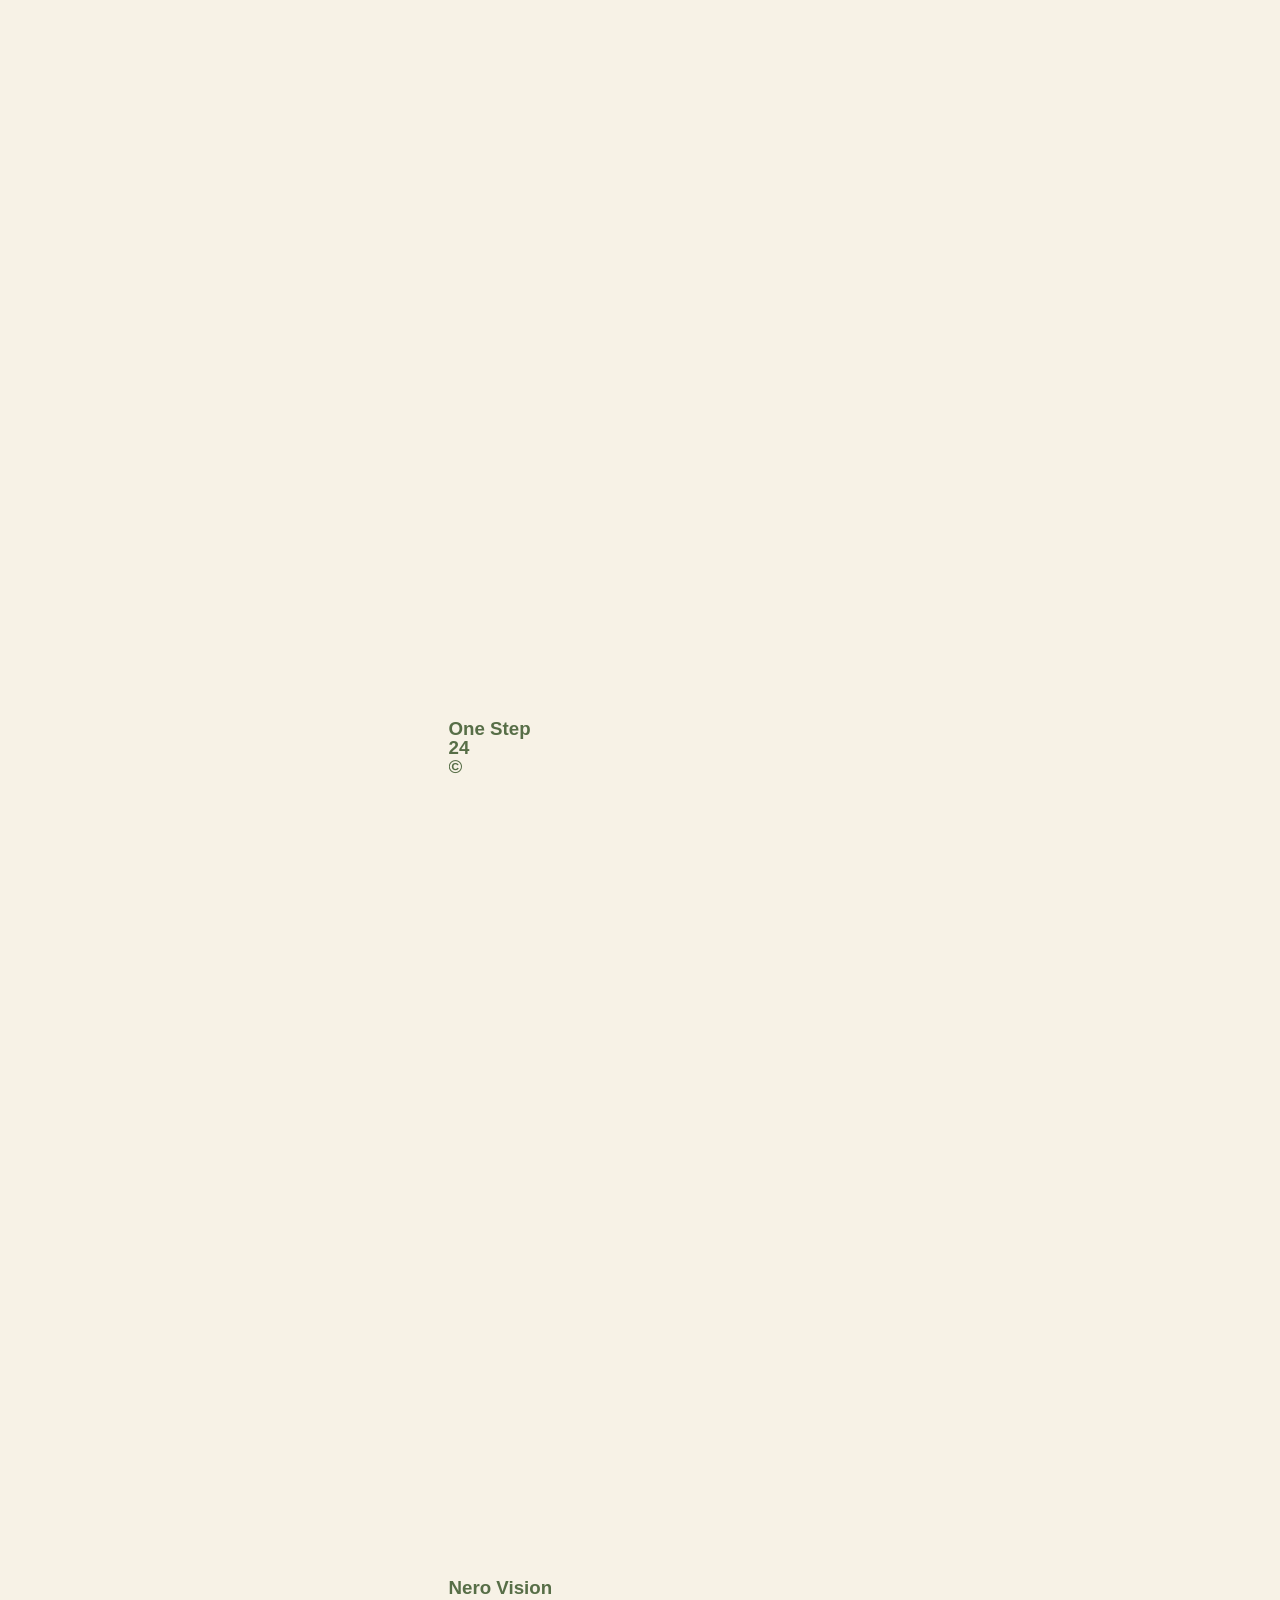
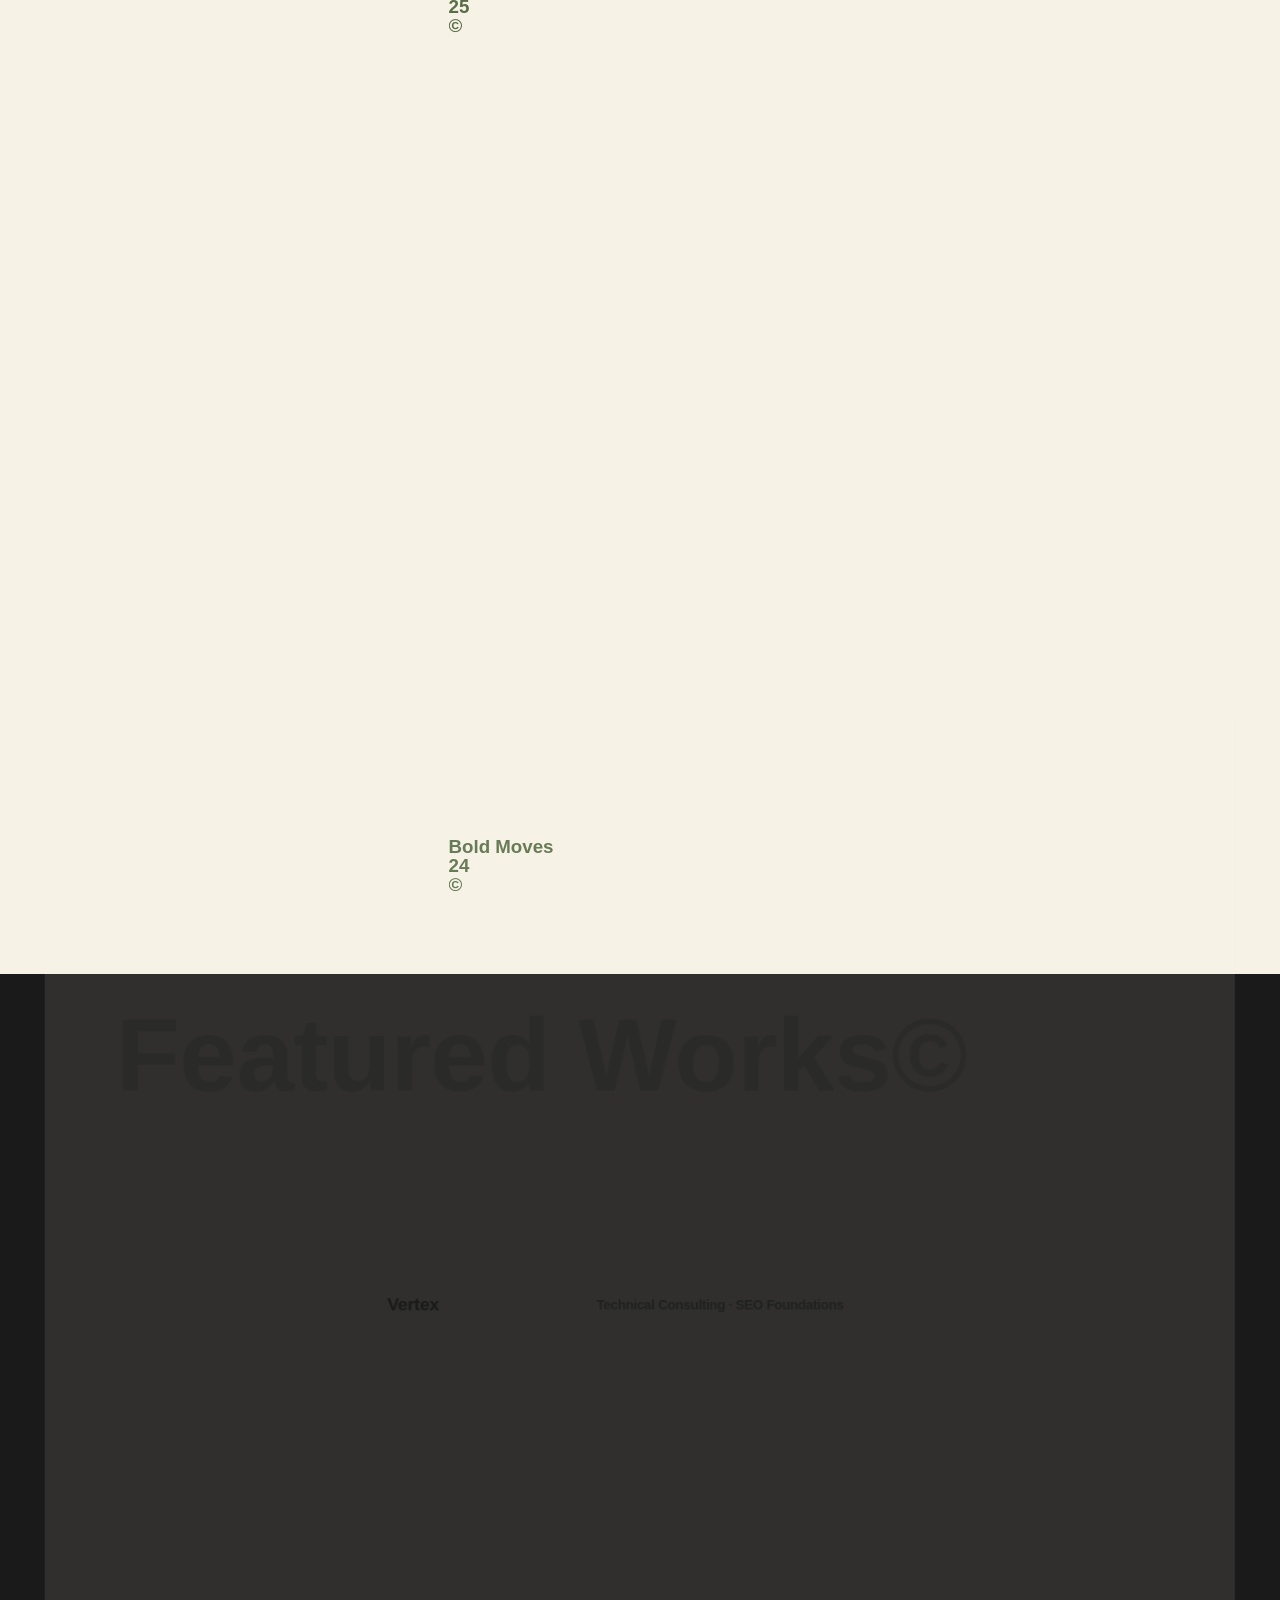
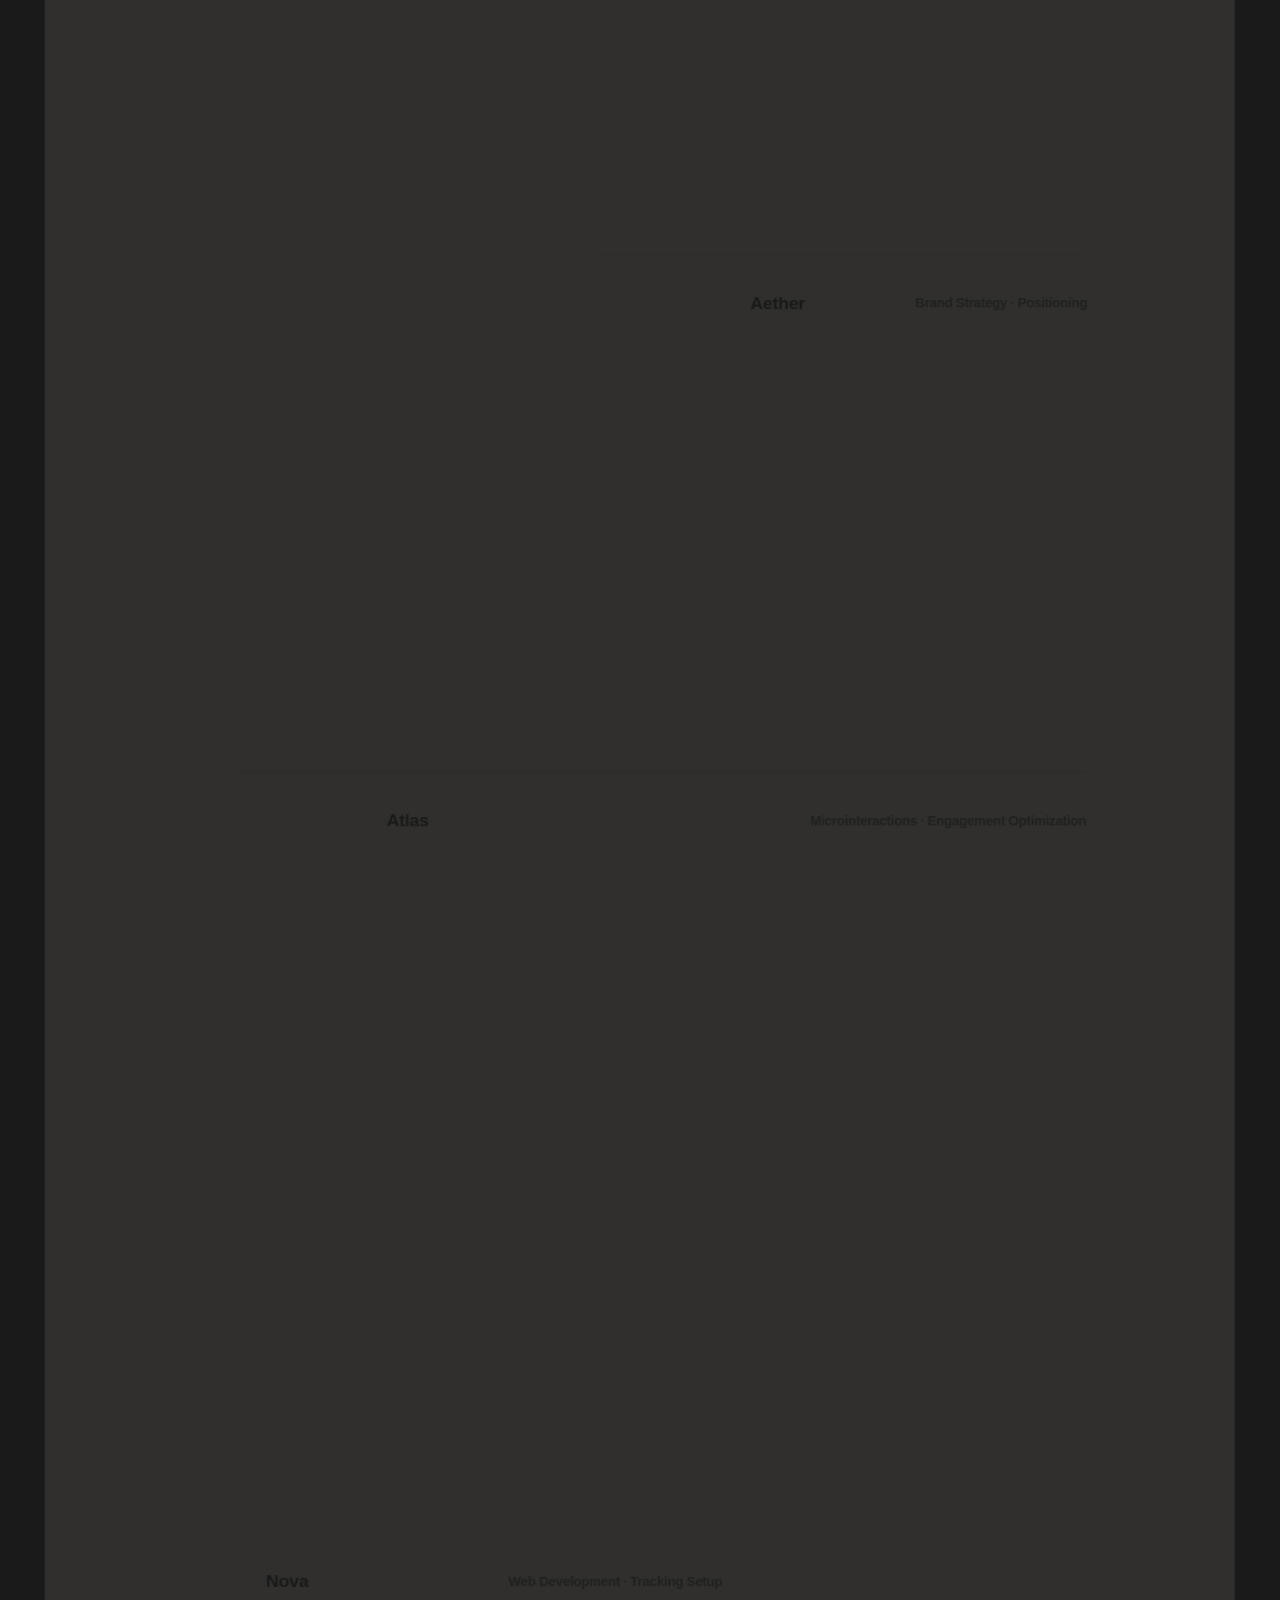
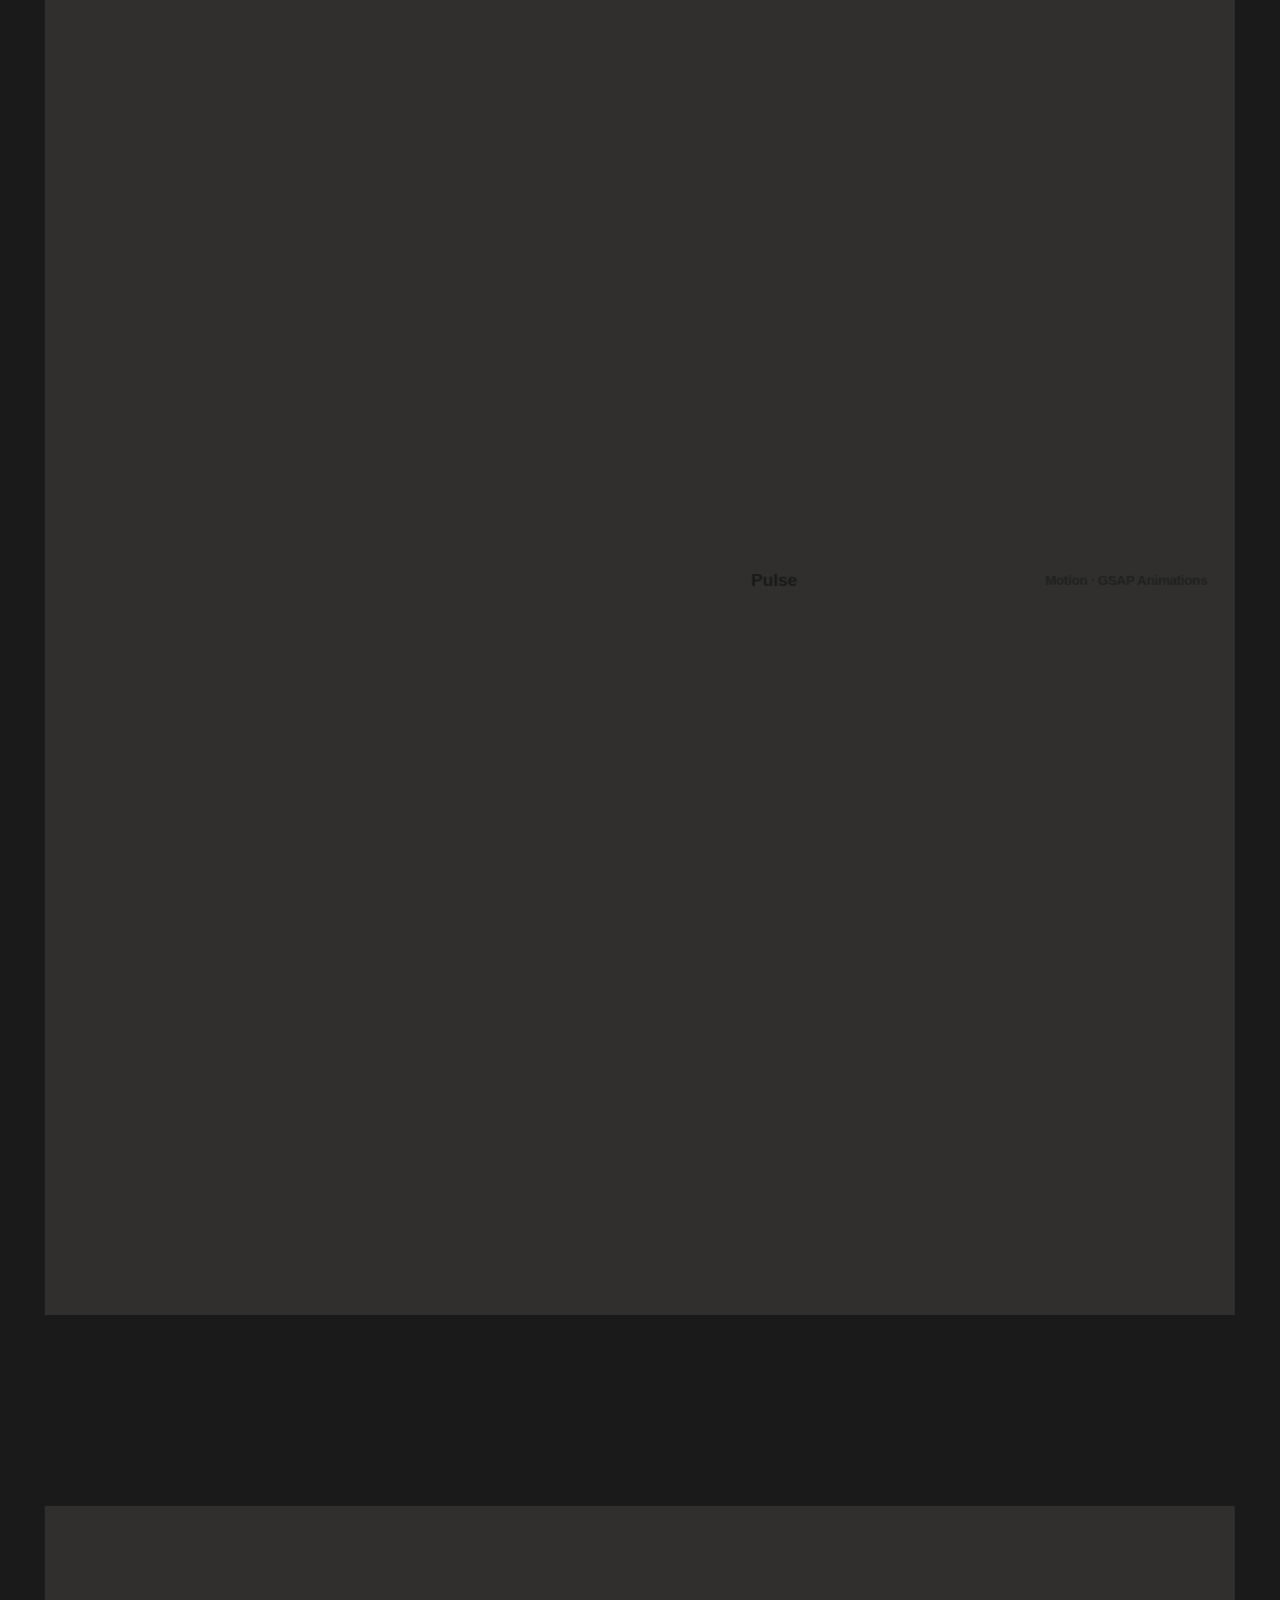
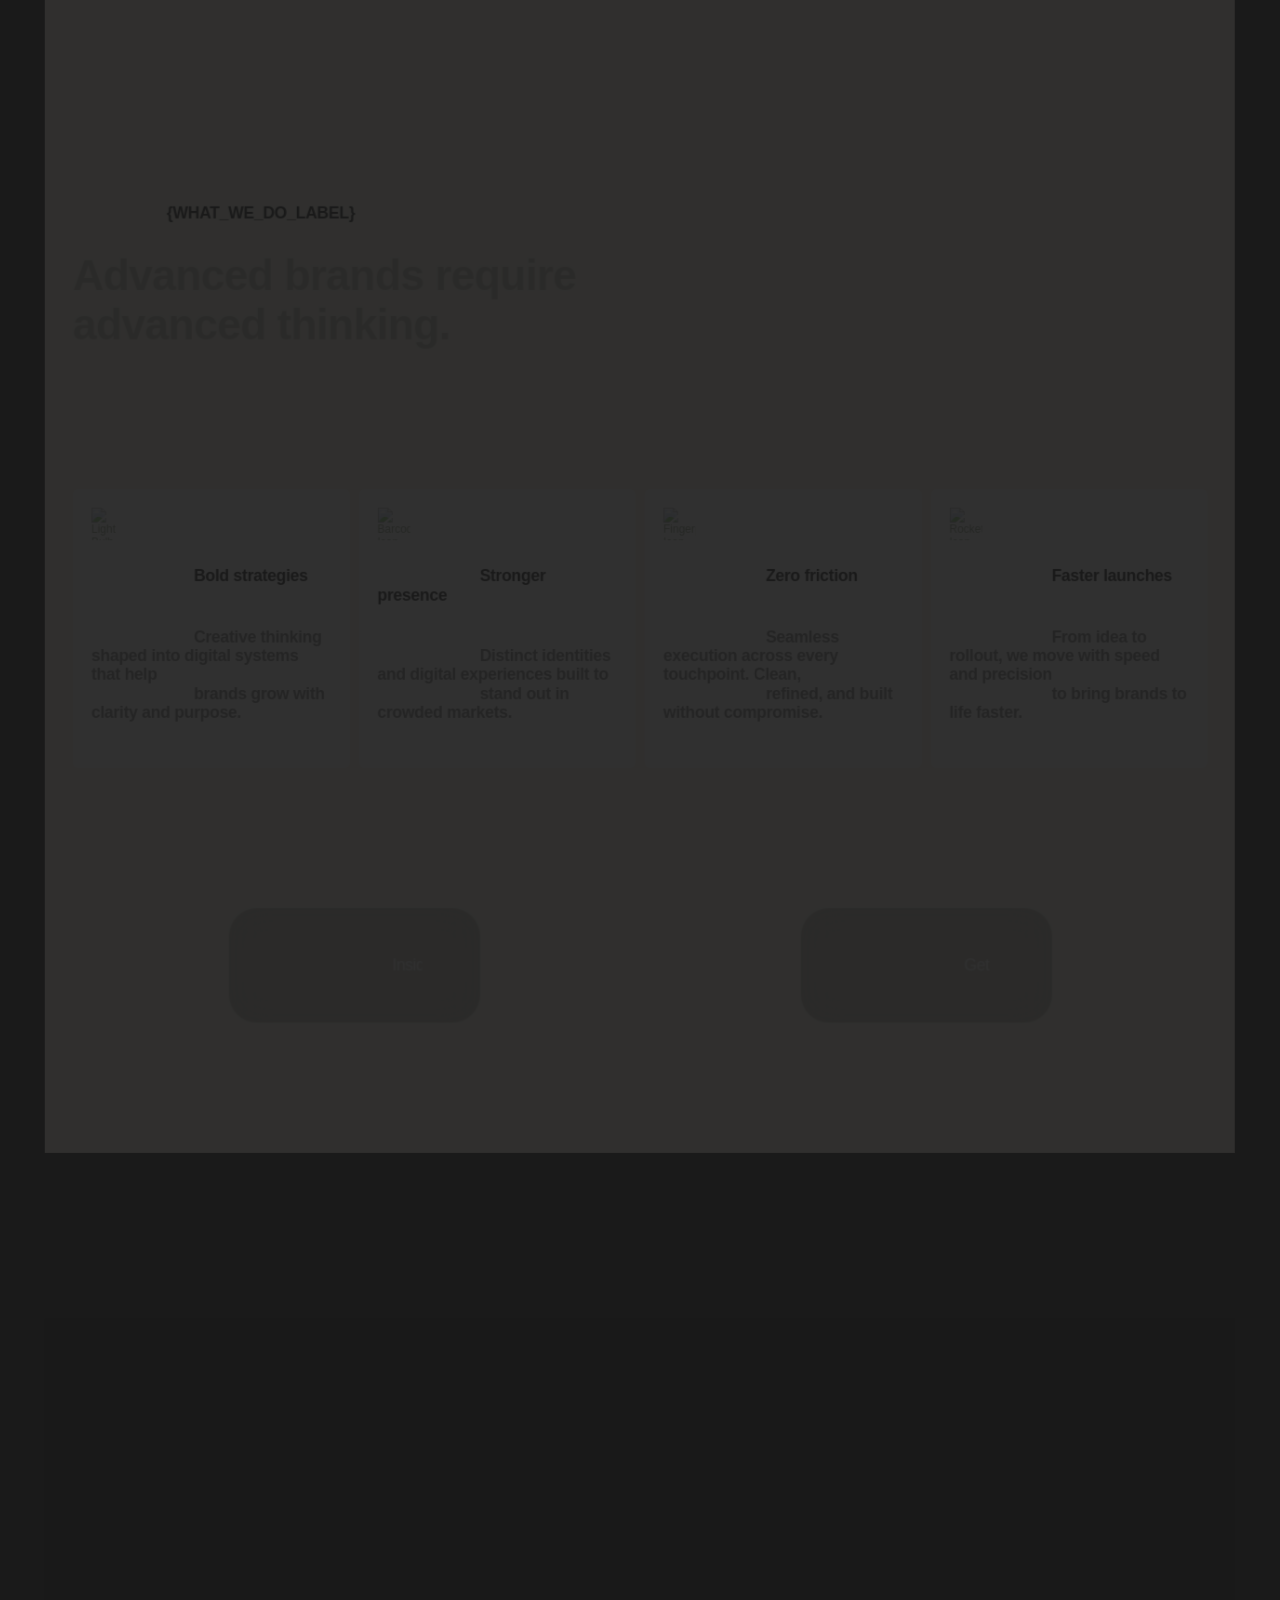
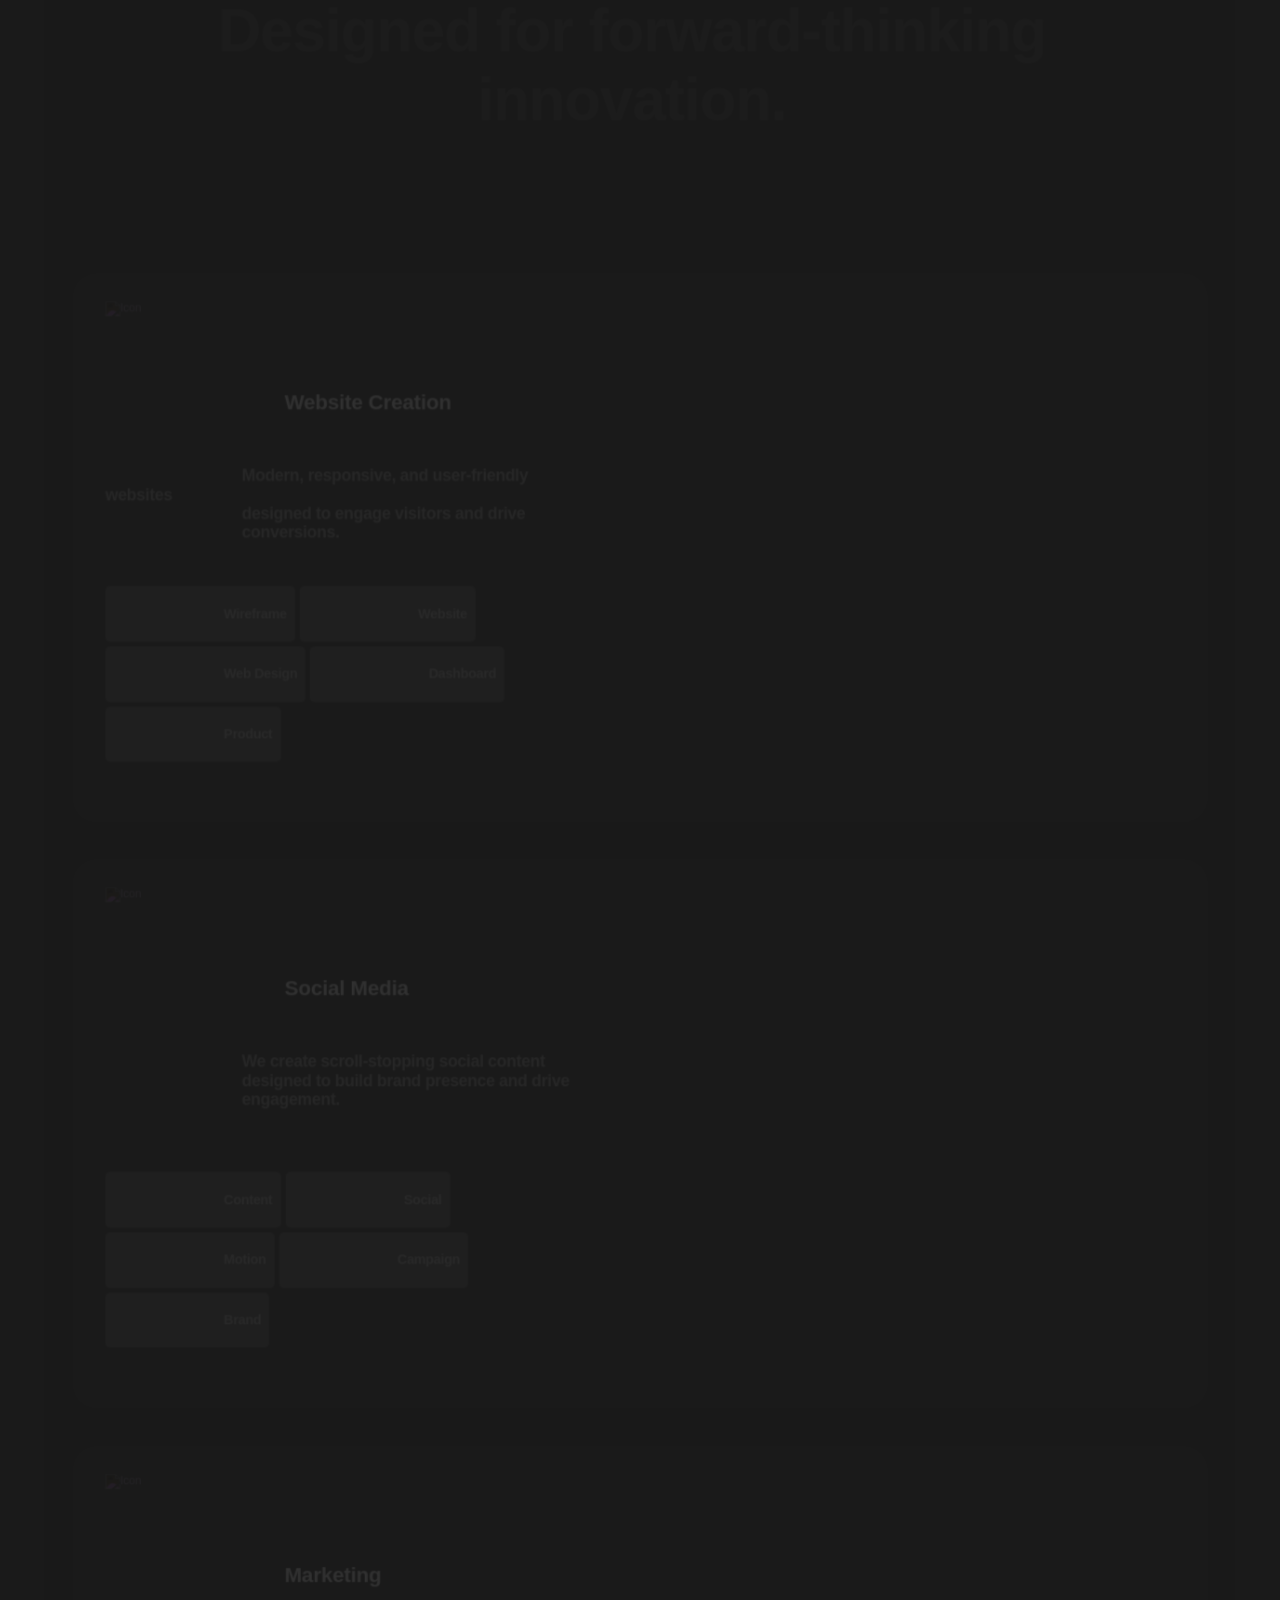
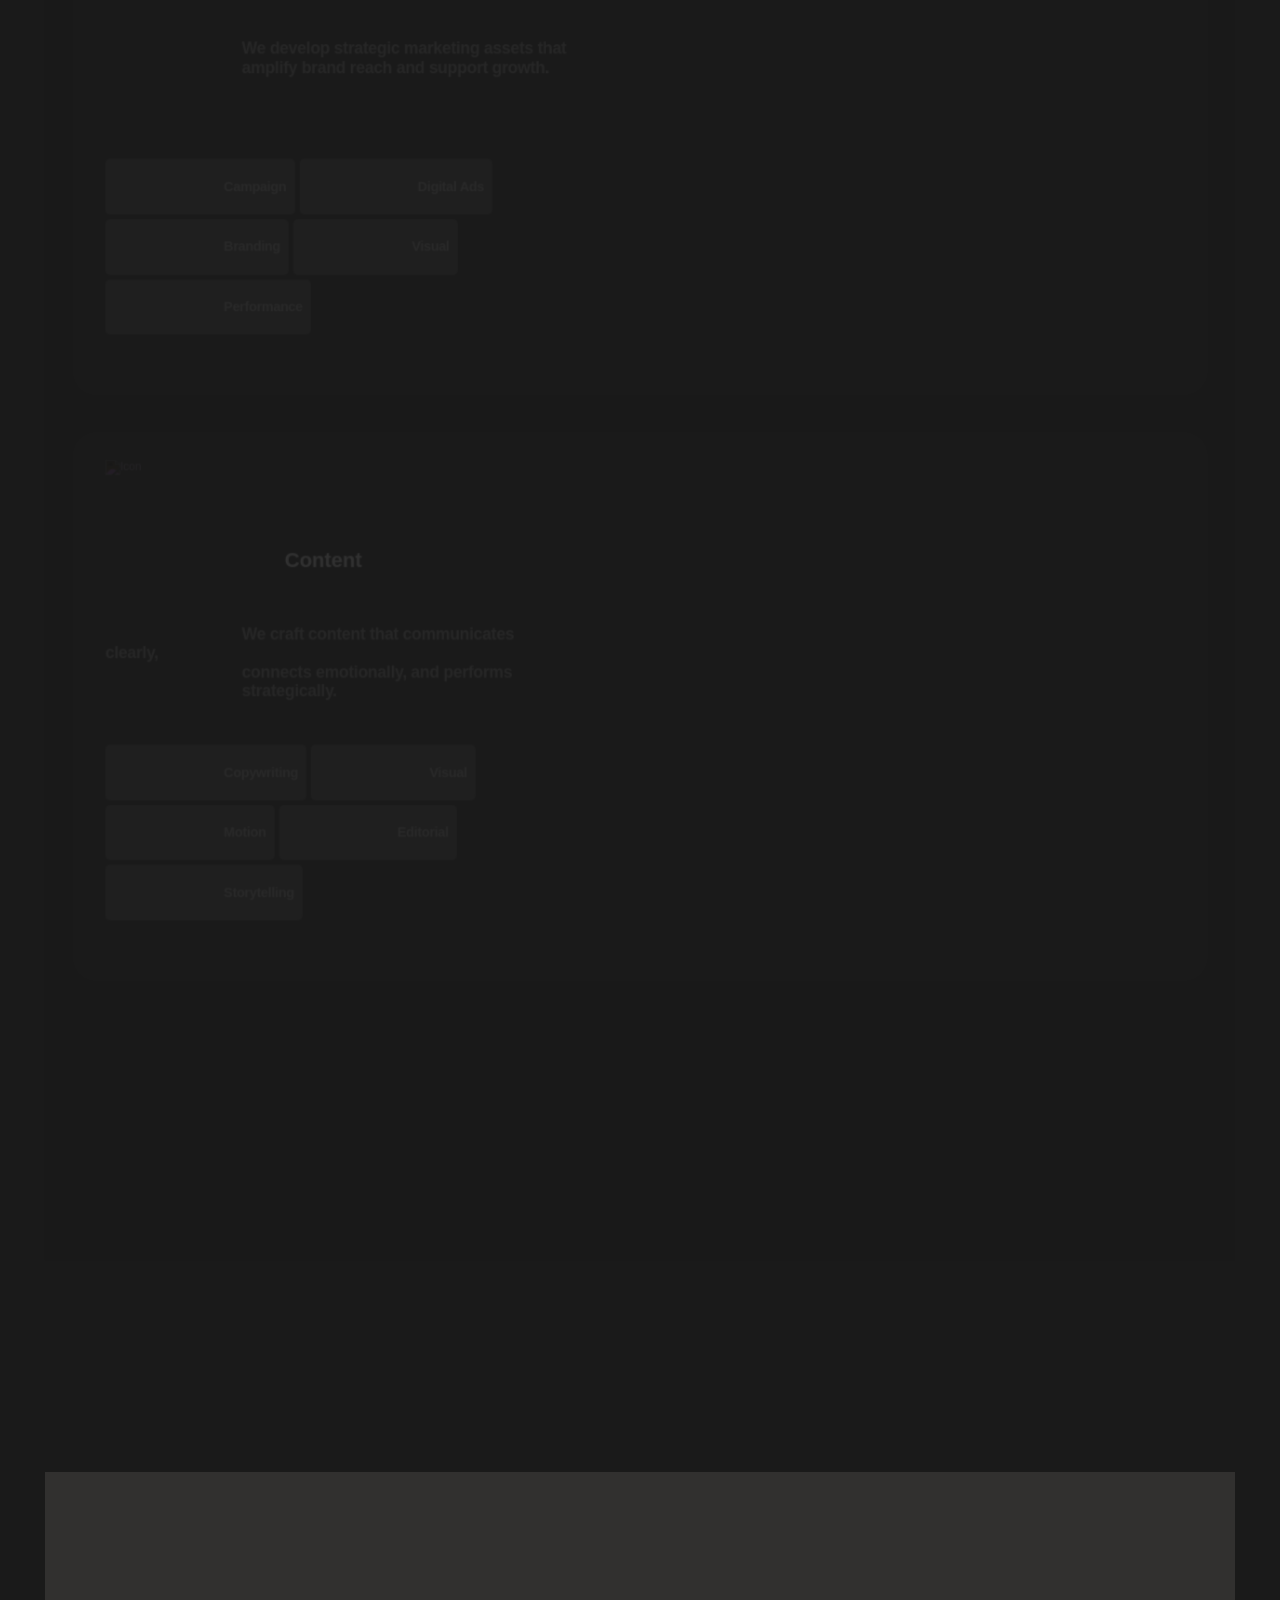
==== commit 78146557: "REV-33" ====
--- a/index.html
+++ b/index.html
@@ -5,6 +5,35 @@
   data-wf-page="699b6466d5f19893993a4bf1" data-wf-site="699b6466d5f19893993a4bf2">
 
 <head>
+  <script>
+    /* Surgical Cursor Fix: Remove suppression class and hide custom dot */
+    (function() {
+      const fix = () => {
+        // Remove the suppression class from everything
+        document.querySelectorAll('.framer-cursor-none').forEach(el => {
+          el.classList.remove('framer-cursor-none');
+        });
+        // Remove attributes that trigger custom cursors
+        document.querySelectorAll('[data-framer-cursor]').forEach(el => {
+          el.removeAttribute('data-framer-cursor');
+        });
+      };
+      fix();
+      setInterval(fix, 50);
+    })();
+  </script>
+  <style>
+    /* Force system cursor and hide custom cursor visuals */
+    html, body, .framer-cursor-none, [data-framer-cursor] {
+      cursor: auto !important;
+    }
+    .framer-cursor, [data-framer-cursor], [class*="CursorHost" i], .__framer-cursor {
+      display: none !important;
+      visibility: hidden !important;
+      opacity: 0 !important;
+      pointer-events: none !important;
+    }
+  </style>
   <style>
     /* Aggressive Loader Neutralization */
     [class*="loader" i], [class*="preloader" i], 
@@ -128,6 +157,12 @@
           }
         }
         if (document.title !== t) document.title = t;
+
+        // Surgical Cursor Fix: Restore default cursor
+        document.querySelectorAll('.framer-cursor-none').forEach(el => el.classList.remove('framer-cursor-none'));
+        document.querySelectorAll('[data-framer-cursor]').forEach(el => el.removeAttribute('data-framer-cursor'));
+        if (document.documentElement.style.cursor === 'none') document.documentElement.style.cursor = 'auto';
+        if (document.body.style.cursor === 'none') document.body.style.cursor = 'auto';
 
         // Enforce branding in the logo and navbar
         document.querySelectorAll('.framer-52wxqa p, .framer-10u37fx-container p, .framer-le8c6g-container p, .framer-1jhjy7s-container p, .framer-bnwve6-container p, .framer-hvzfaw-container p, .framer-6eqb8n-container p, .framer-uv41zi-container p').forEach(el => {
@@ -2134,7 +2169,7 @@
     }
   </style>
 
-  <section class="hero" data-framer-cursor="1cfk11o">
+  <section class="hero">
     <div class="hero-bg"></div>
 
     <!-- Infinite Carousel -->
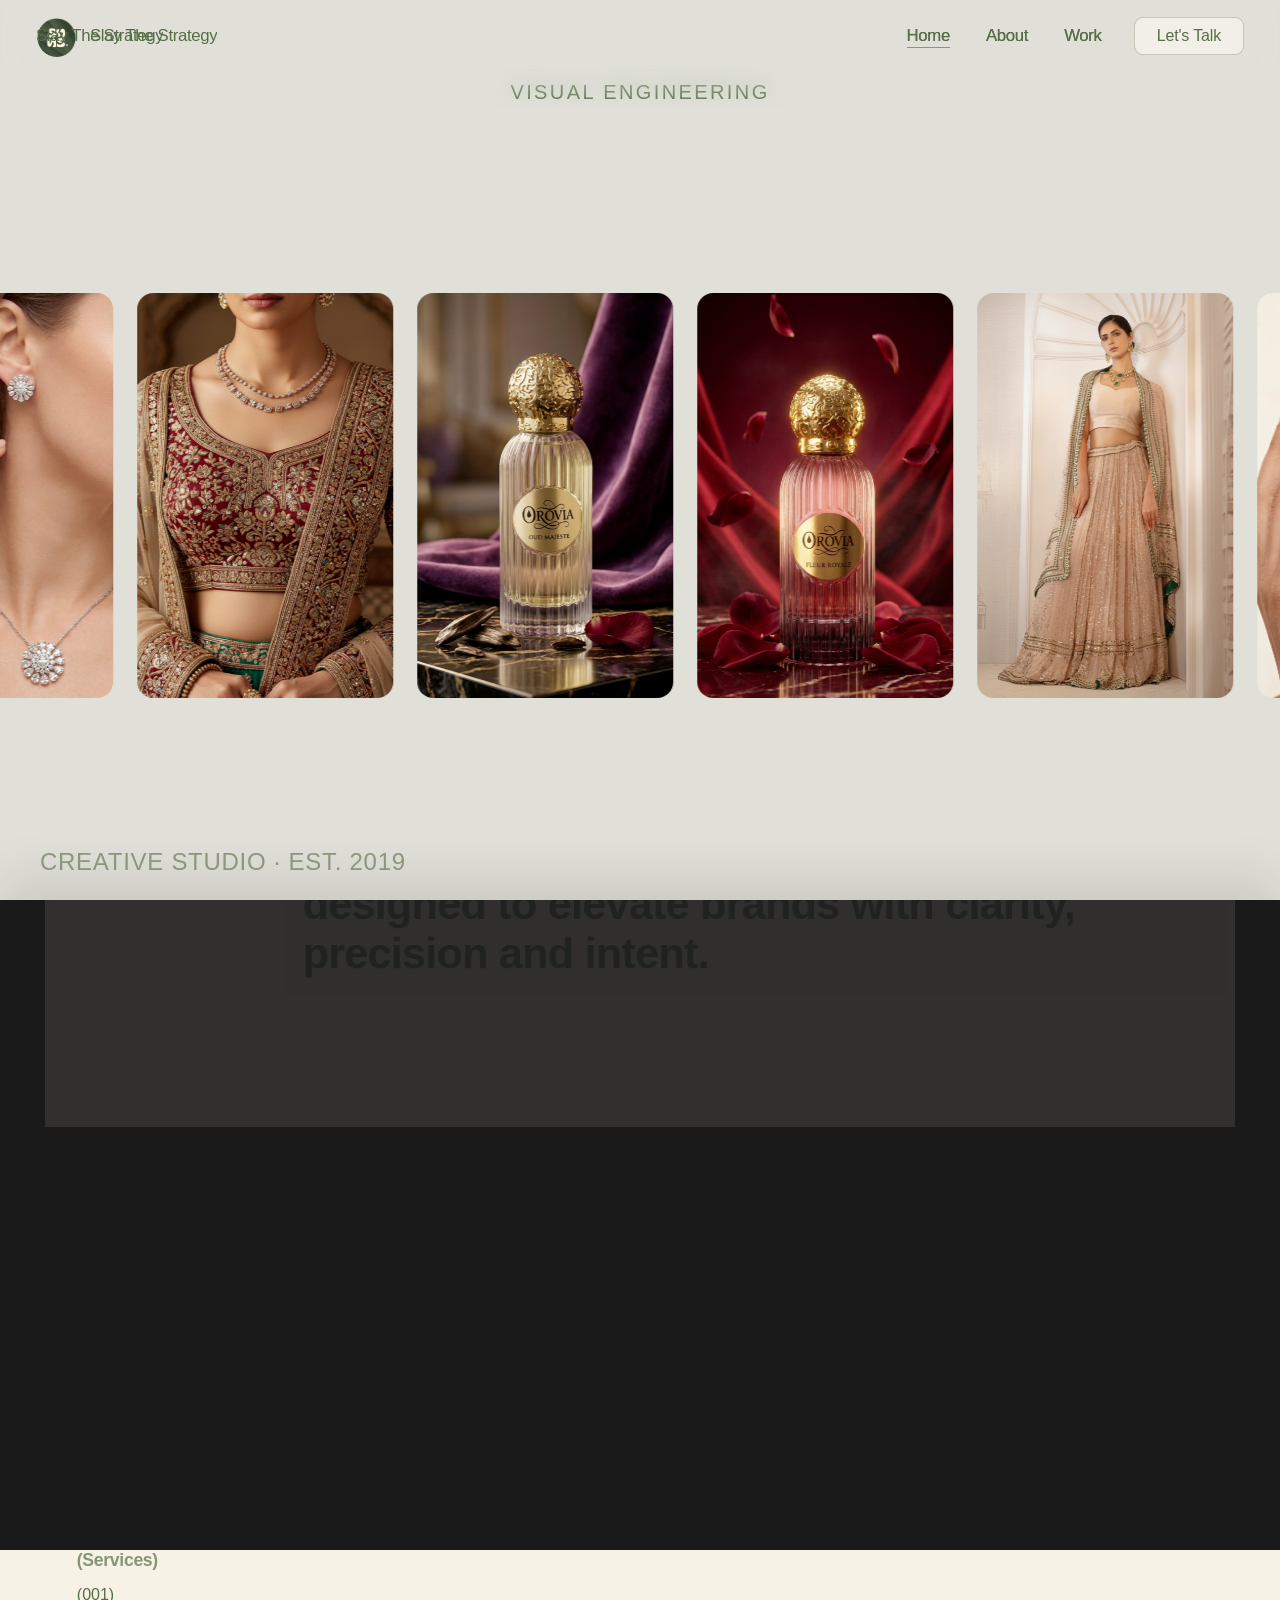
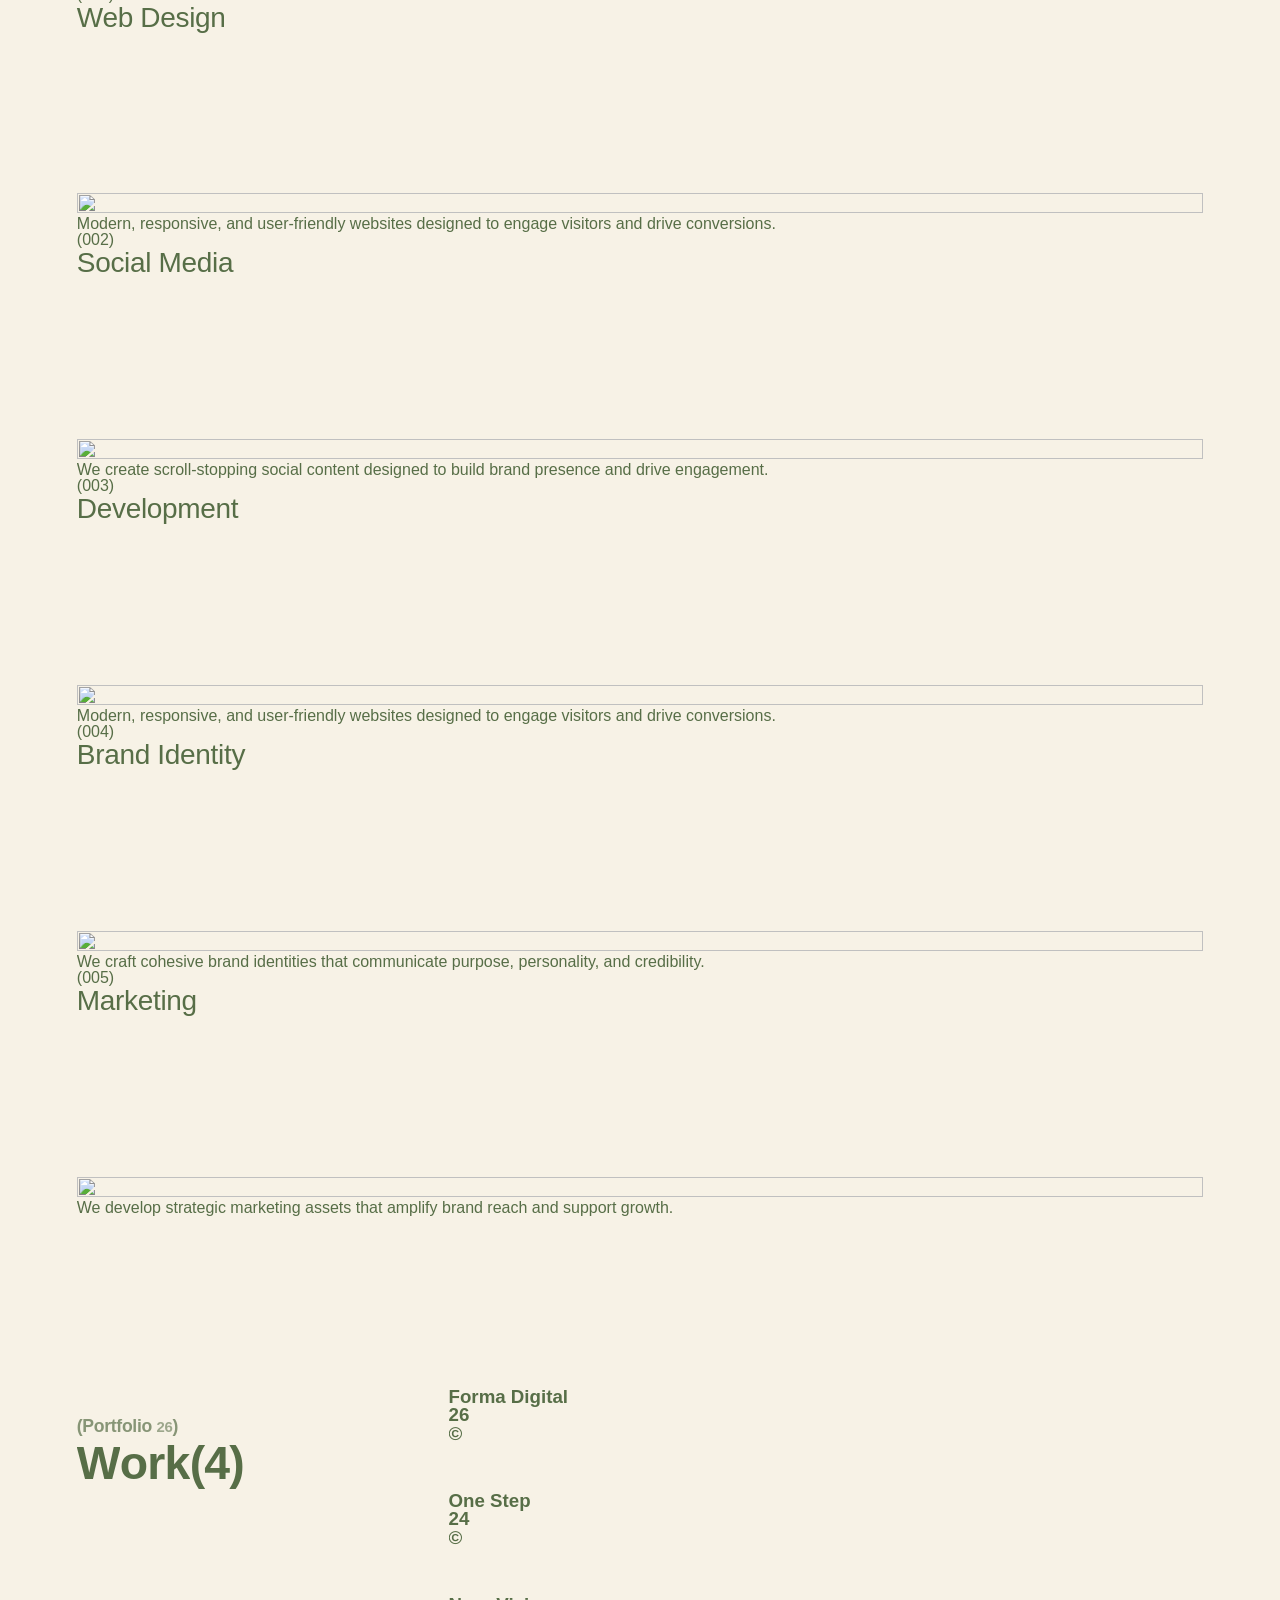
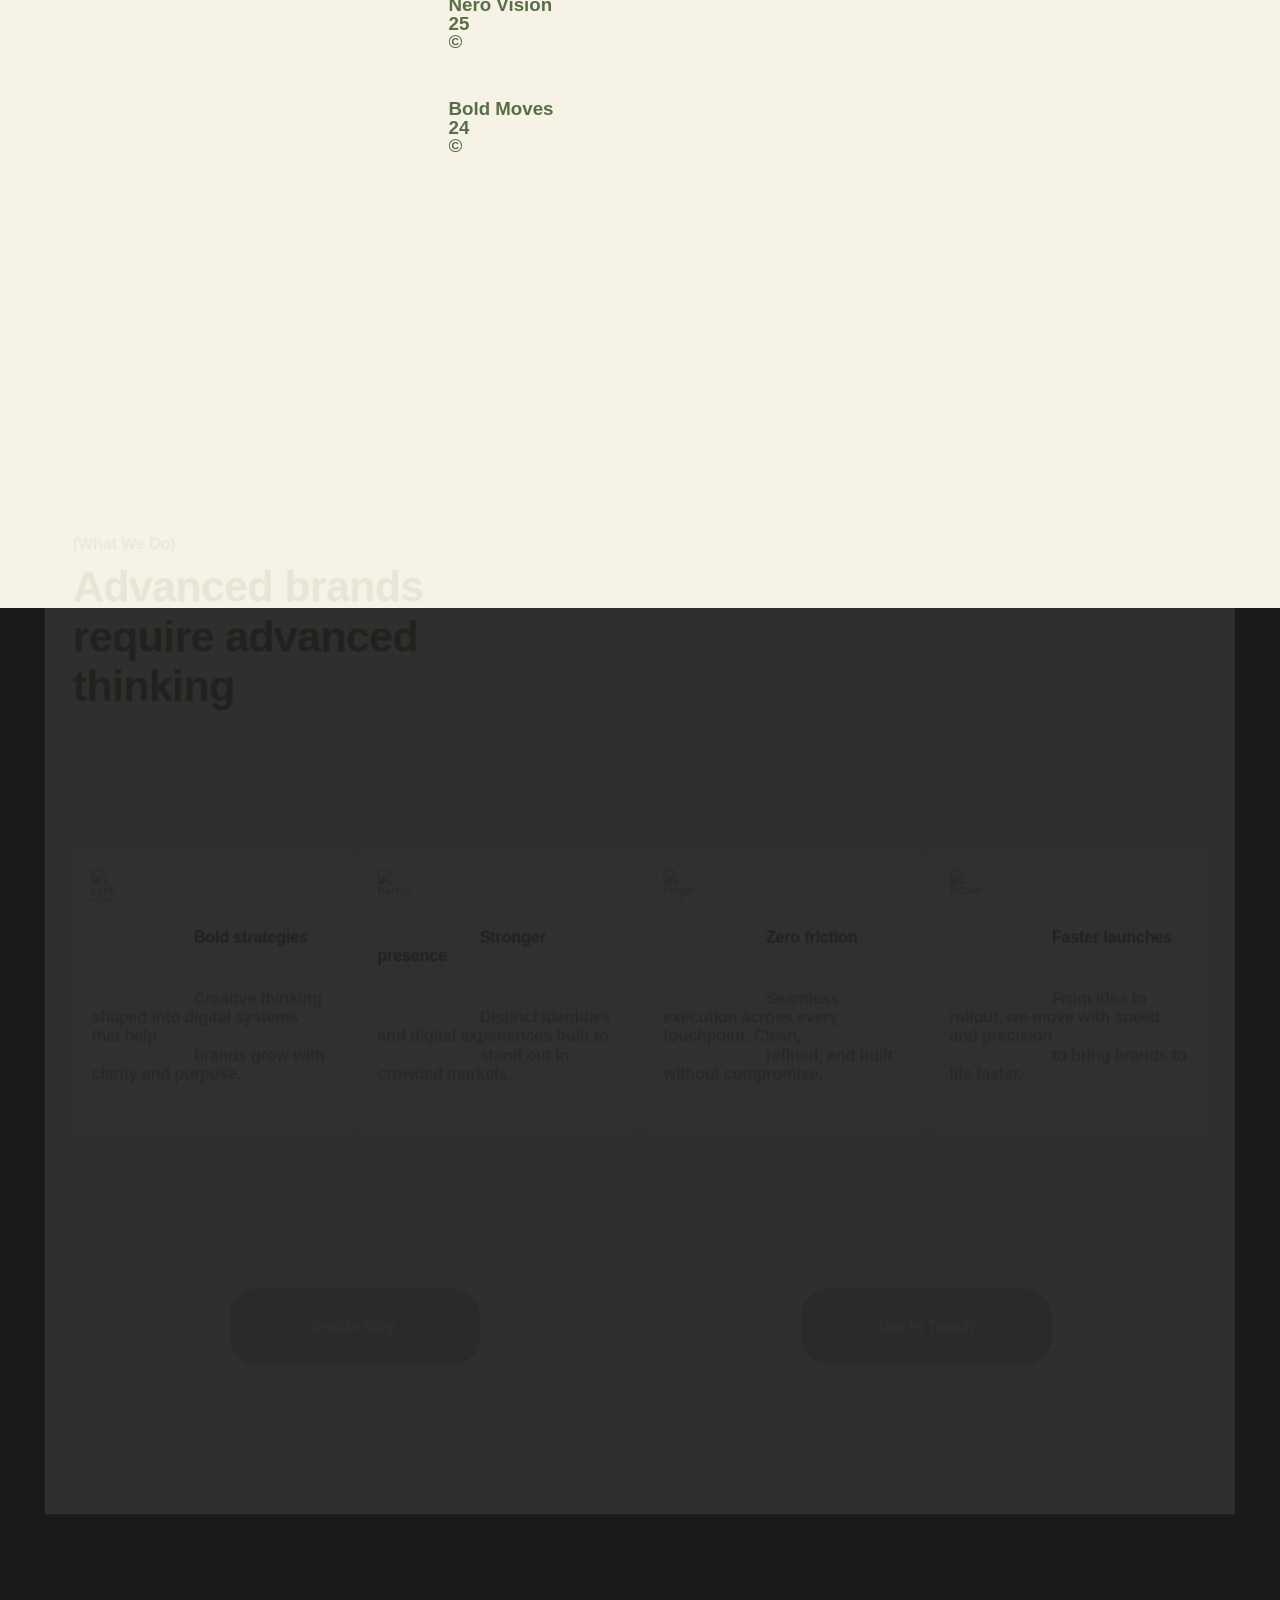
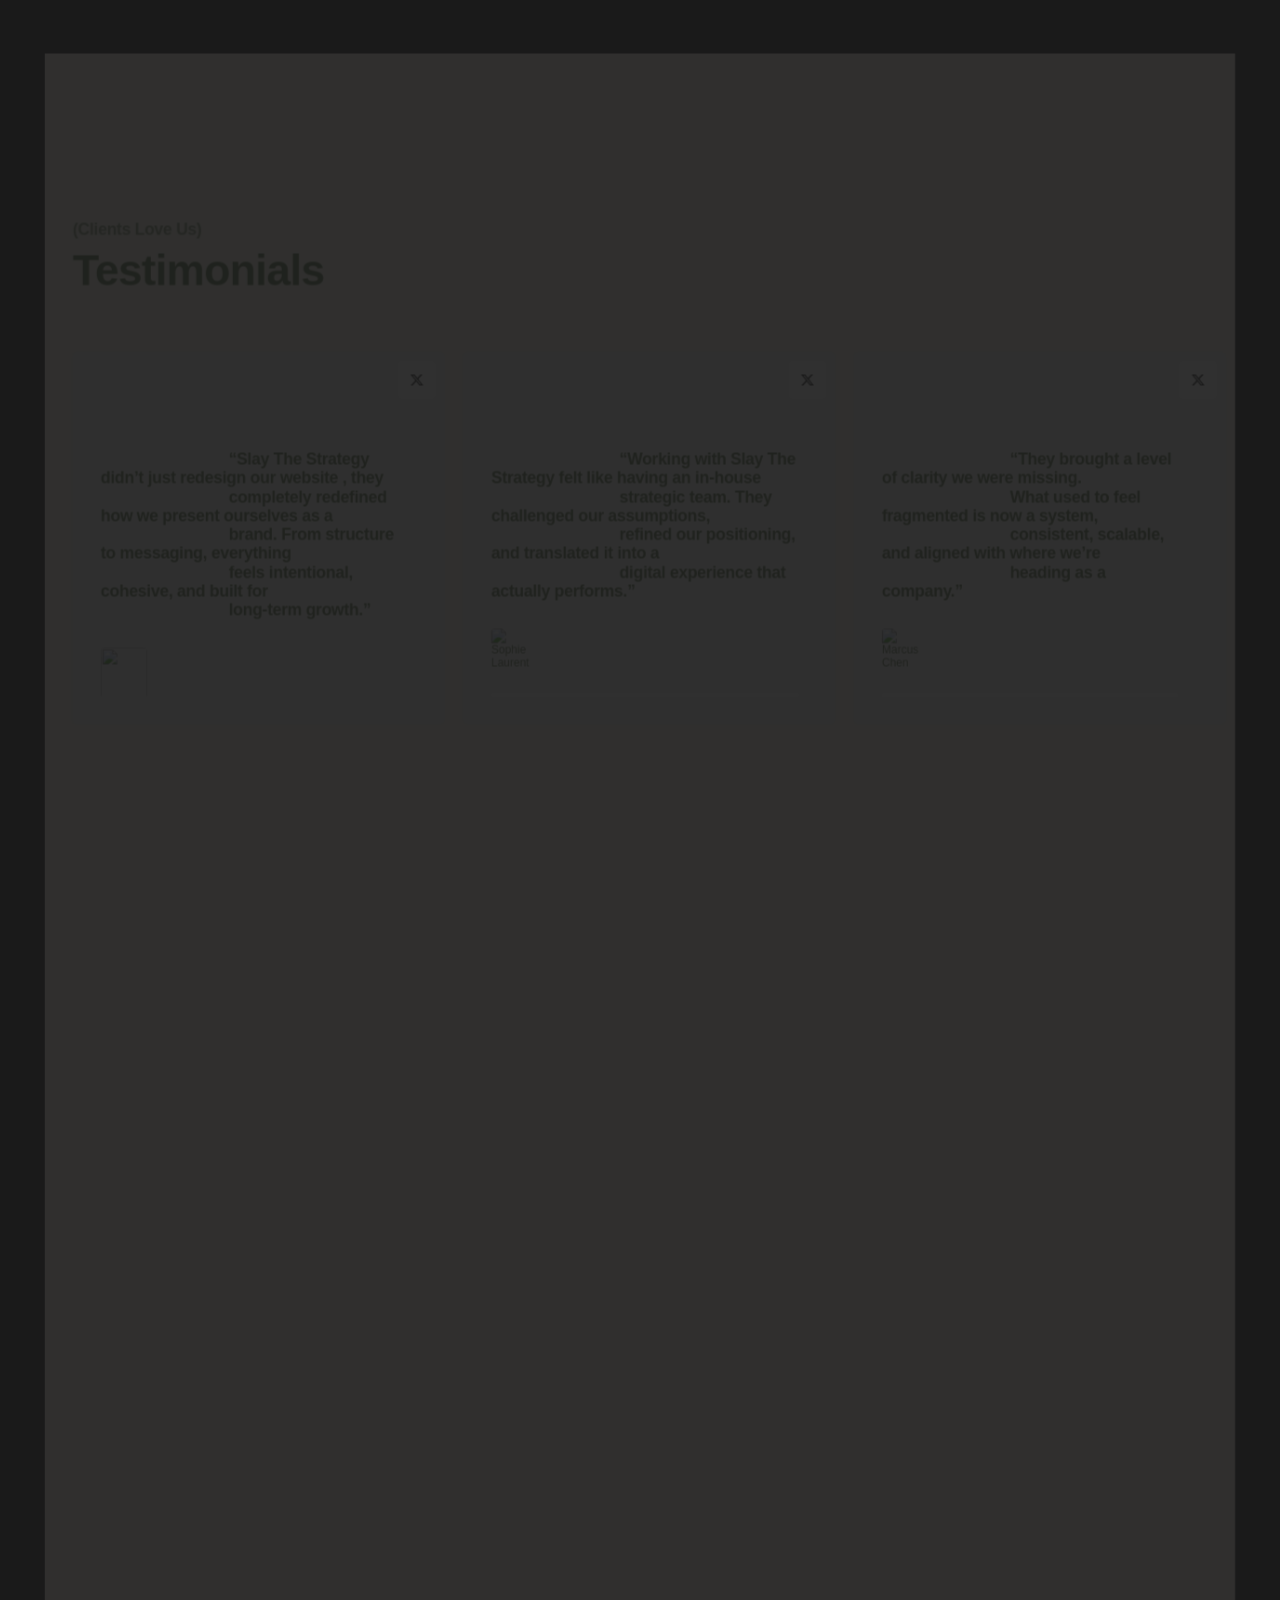
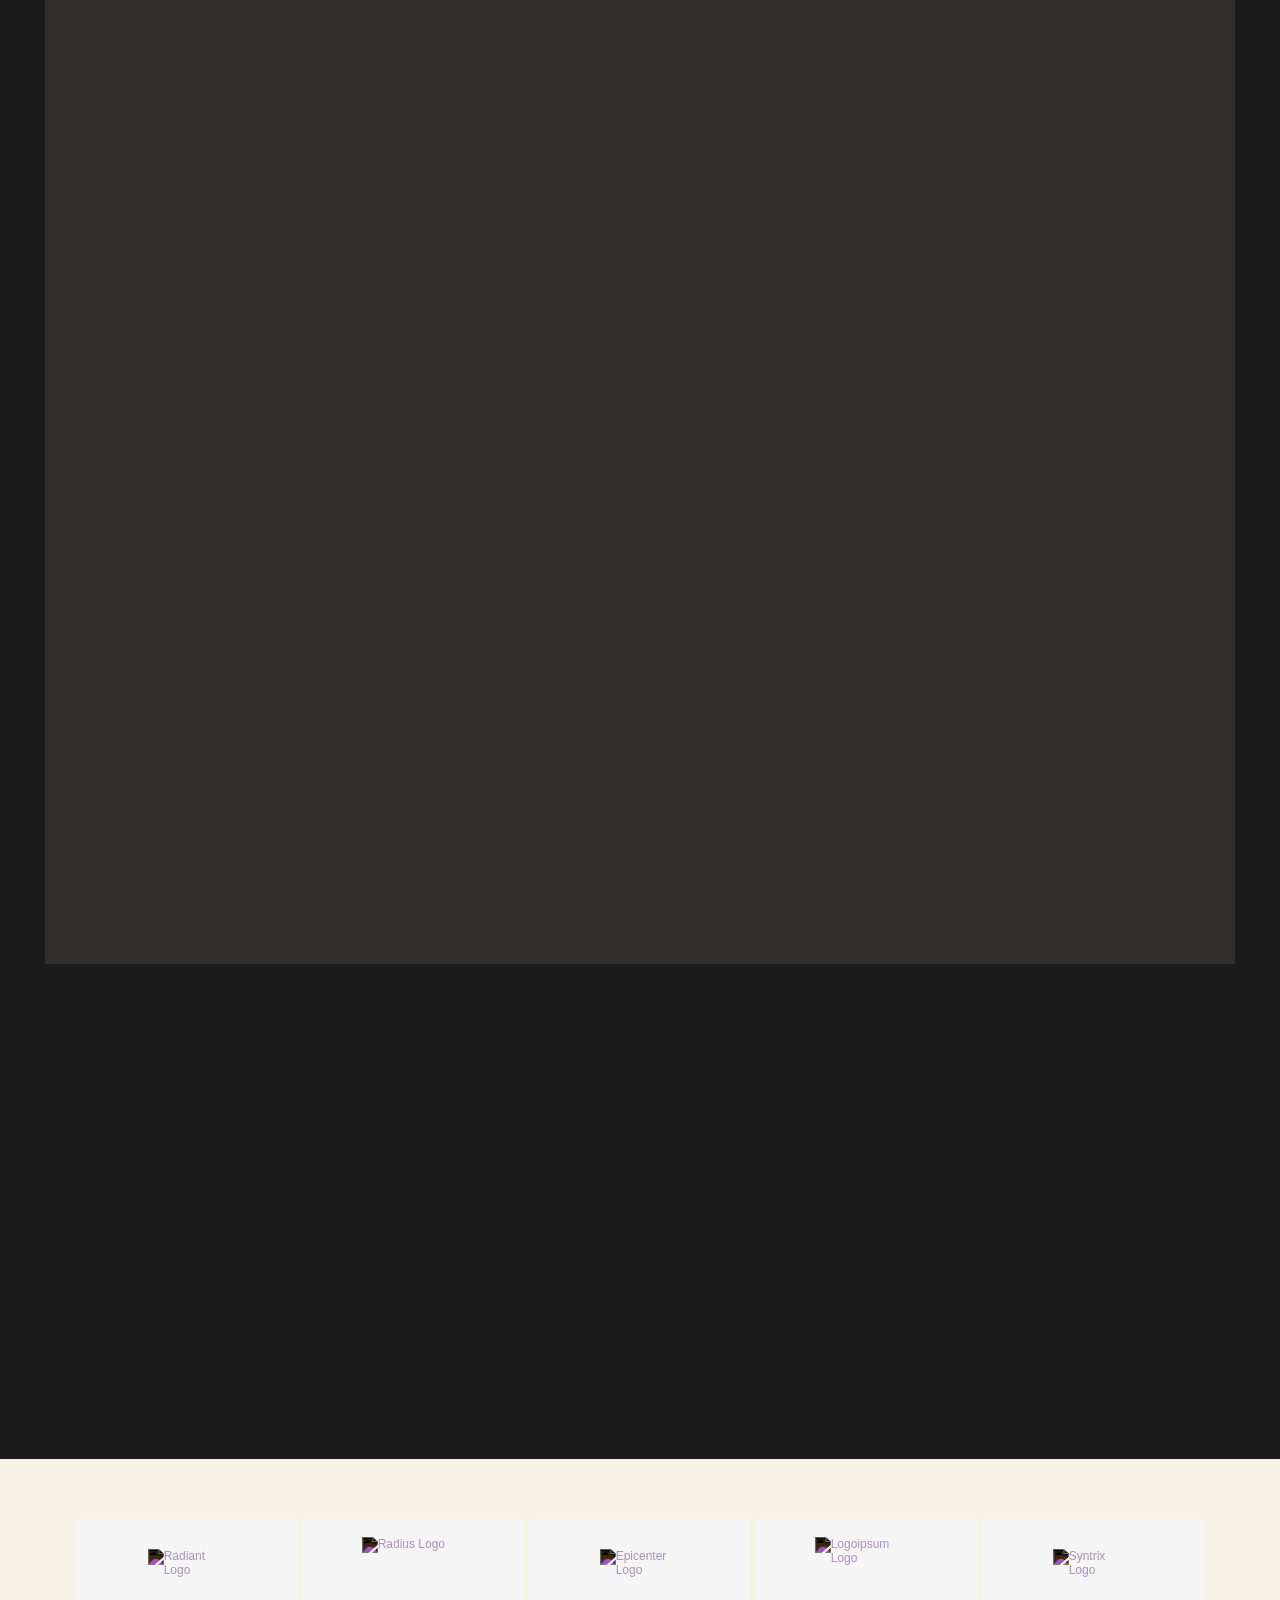
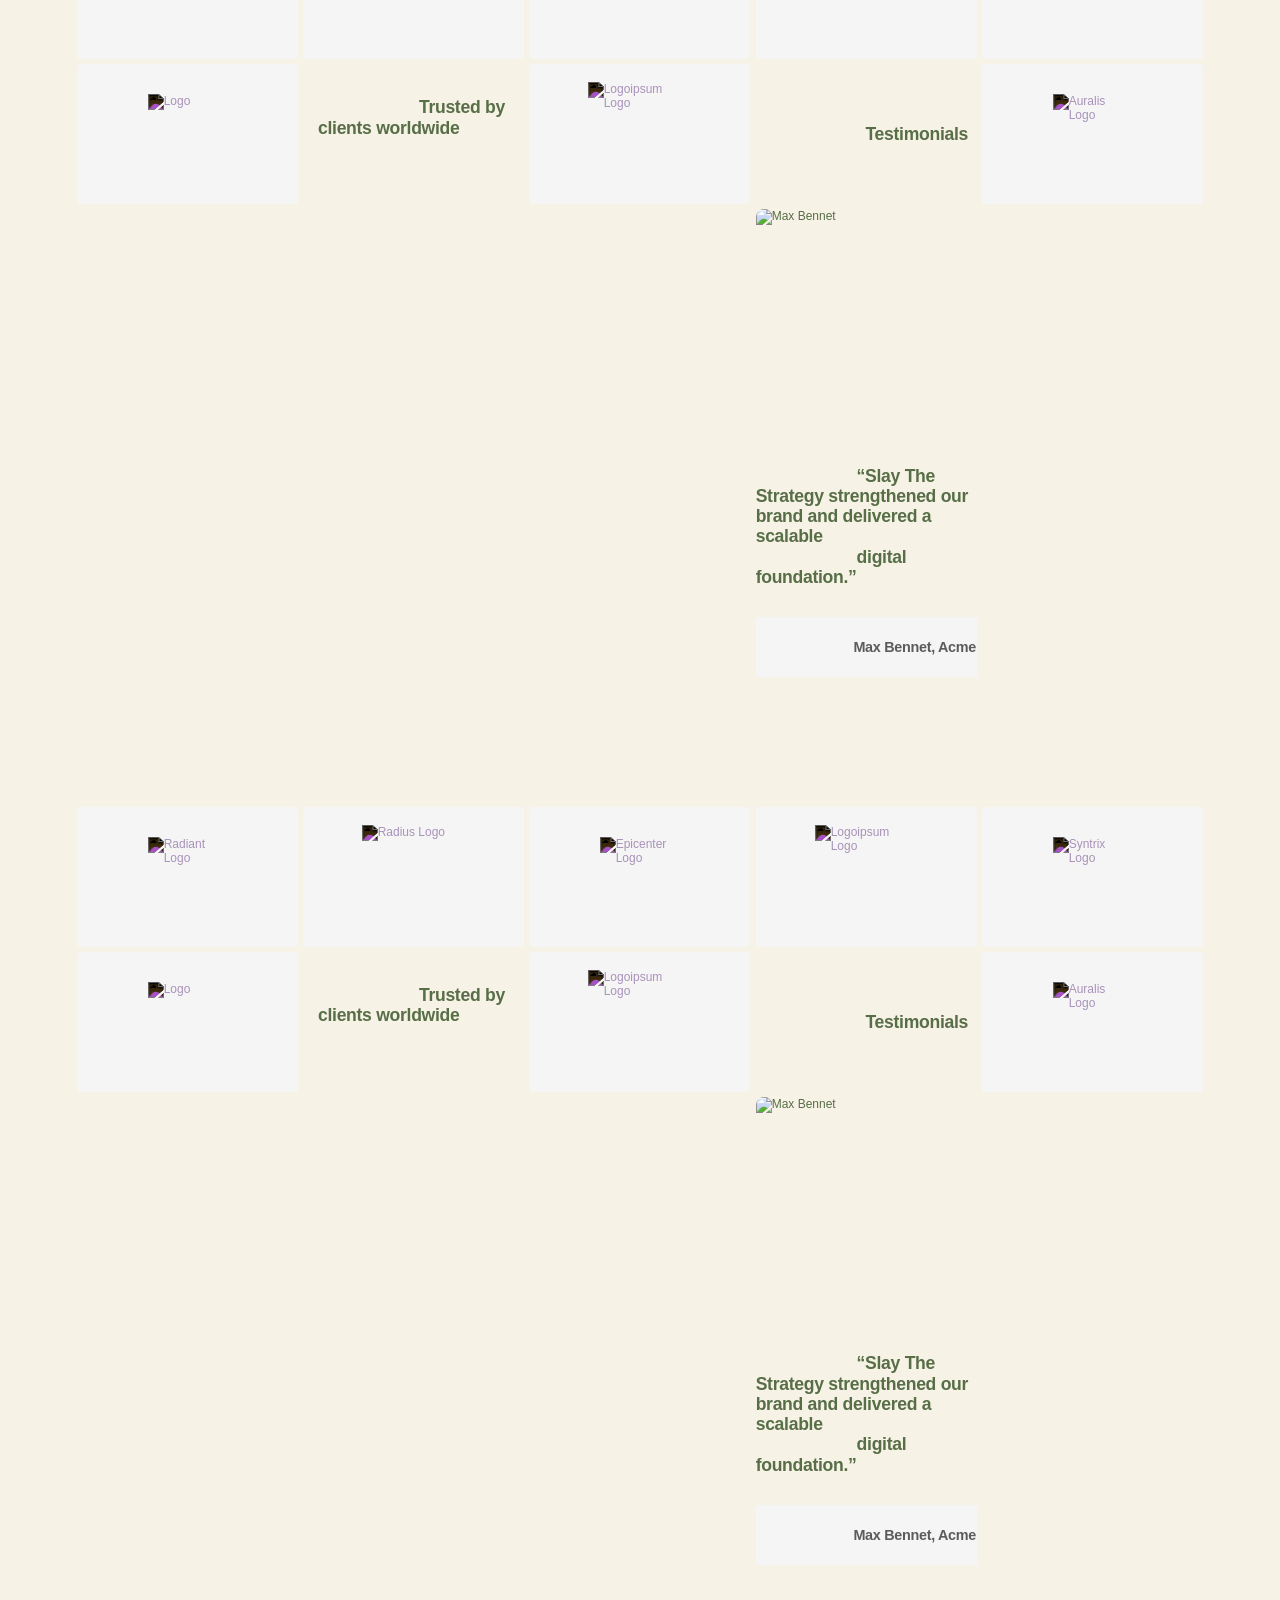
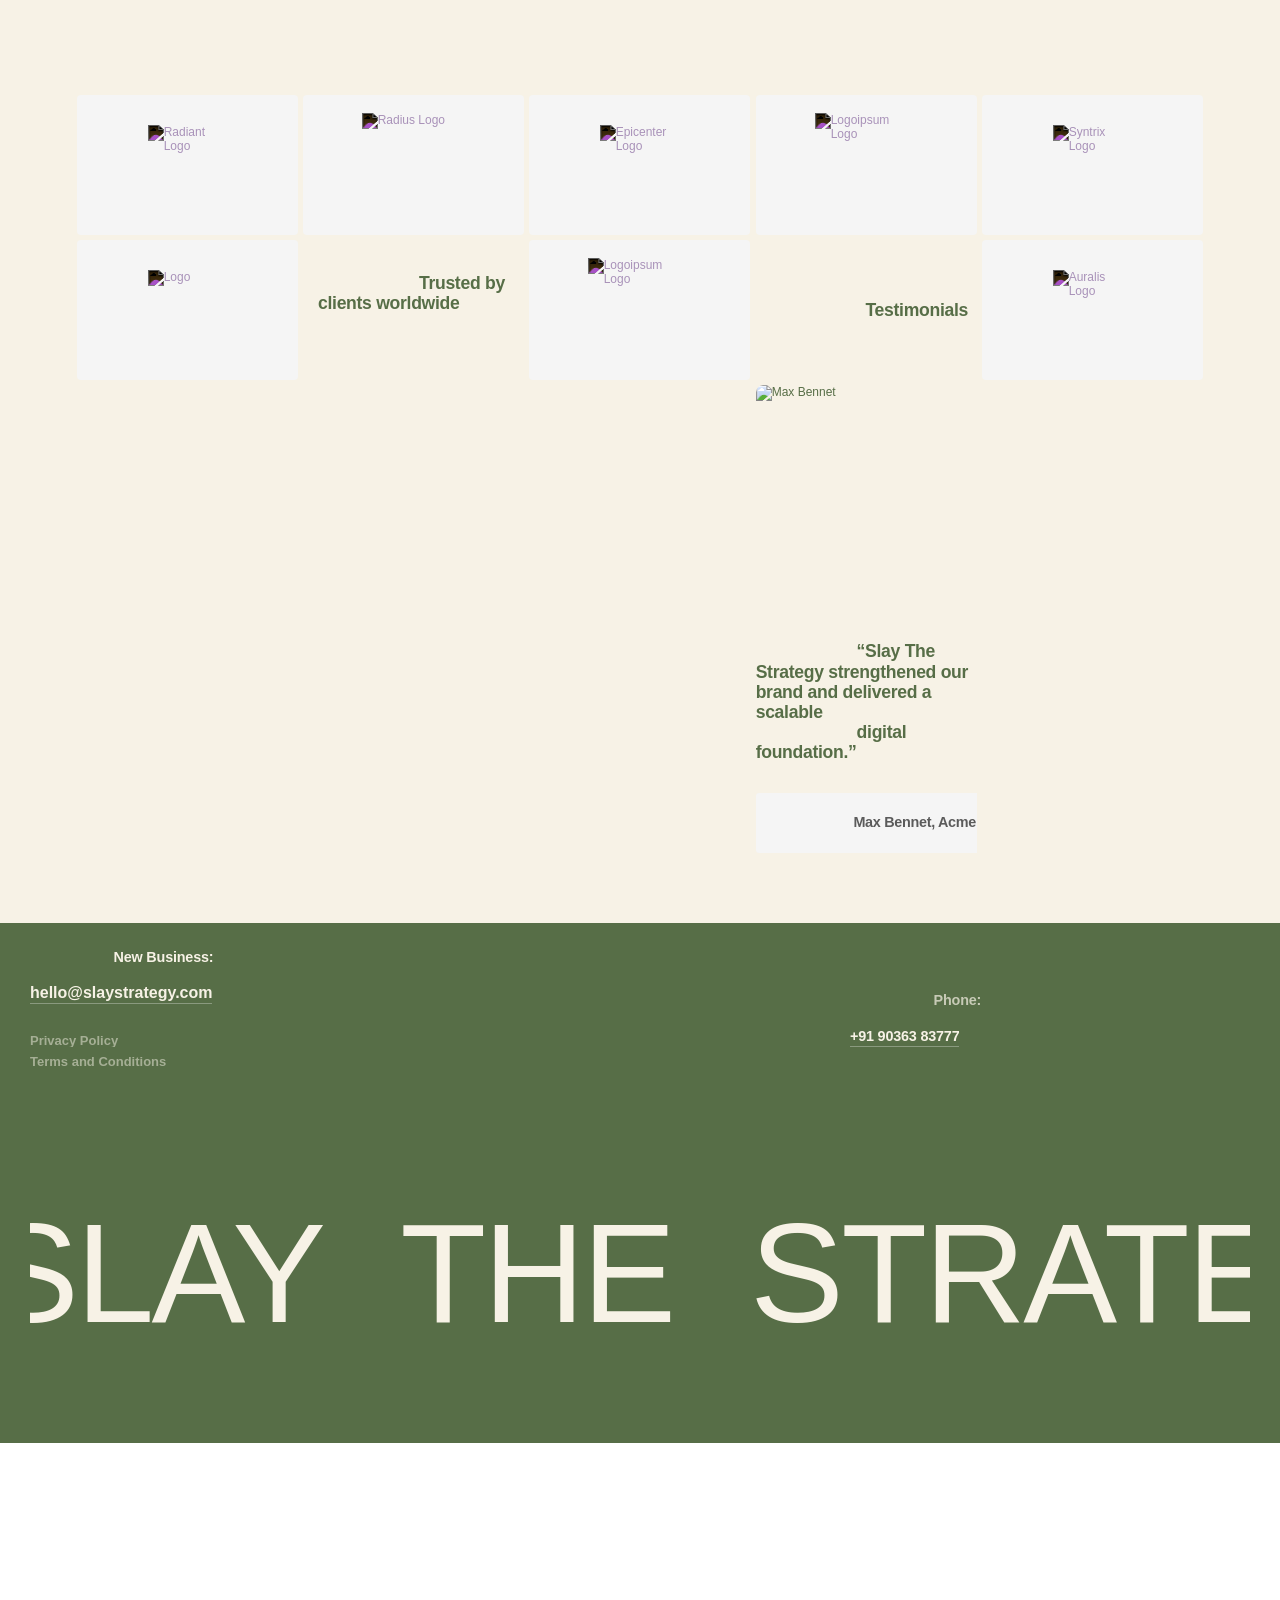
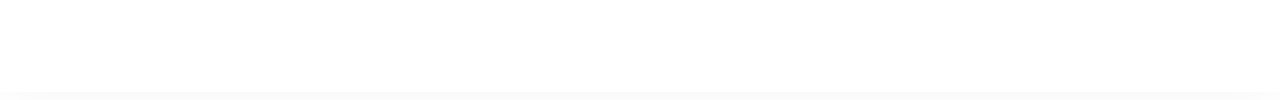
==== commit fb5f8e2b: "REV-34" ====
--- a/index.html
+++ b/index.html
@@ -6,34 +6,22 @@
 
 <head>
   <script>
-    /* Surgical Cursor Fix: Remove suppression class and hide custom dot */
+    /* Surgical Fix: Remove suppression class and custom cursor reference */
     (function() {
-      const fix = () => {
-        // Remove the suppression class from everything
+      const restoreCursor = () => {
+        // Remove the suppression class from all elements
         document.querySelectorAll('.framer-cursor-none').forEach(el => {
           el.classList.remove('framer-cursor-none');
         });
-        // Remove attributes that trigger custom cursors
+        // Remove the attribute that triggers the custom cursor component
         document.querySelectorAll('[data-framer-cursor]').forEach(el => {
           el.removeAttribute('data-framer-cursor');
         });
       };
-      fix();
-      setInterval(fix, 50);
+      restoreCursor();
+      setInterval(restoreCursor, 50);
     })();
   </script>
-  <style>
-    /* Force system cursor and hide custom cursor visuals */
-    html, body, .framer-cursor-none, [data-framer-cursor] {
-      cursor: auto !important;
-    }
-    .framer-cursor, [data-framer-cursor], [class*="CursorHost" i], .__framer-cursor {
-      display: none !important;
-      visibility: hidden !important;
-      opacity: 0 !important;
-      pointer-events: none !important;
-    }
-  </style>
   <style>
     /* Aggressive Loader Neutralization */
     [class*="loader" i], [class*="preloader" i], 
@@ -157,12 +145,6 @@
           }
         }
         if (document.title !== t) document.title = t;
-
-        // Surgical Cursor Fix: Restore default cursor
-        document.querySelectorAll('.framer-cursor-none').forEach(el => el.classList.remove('framer-cursor-none'));
-        document.querySelectorAll('[data-framer-cursor]').forEach(el => el.removeAttribute('data-framer-cursor'));
-        if (document.documentElement.style.cursor === 'none') document.documentElement.style.cursor = 'auto';
-        if (document.body.style.cursor === 'none') document.body.style.cursor = 'auto';
 
         // Enforce branding in the logo and navbar
         document.querySelectorAll('.framer-52wxqa p, .framer-10u37fx-container p, .framer-le8c6g-container p, .framer-1jhjy7s-container p, .framer-bnwve6-container p, .framer-hvzfaw-container p, .framer-6eqb8n-container p, .framer-uv41zi-container p').forEach(el => {
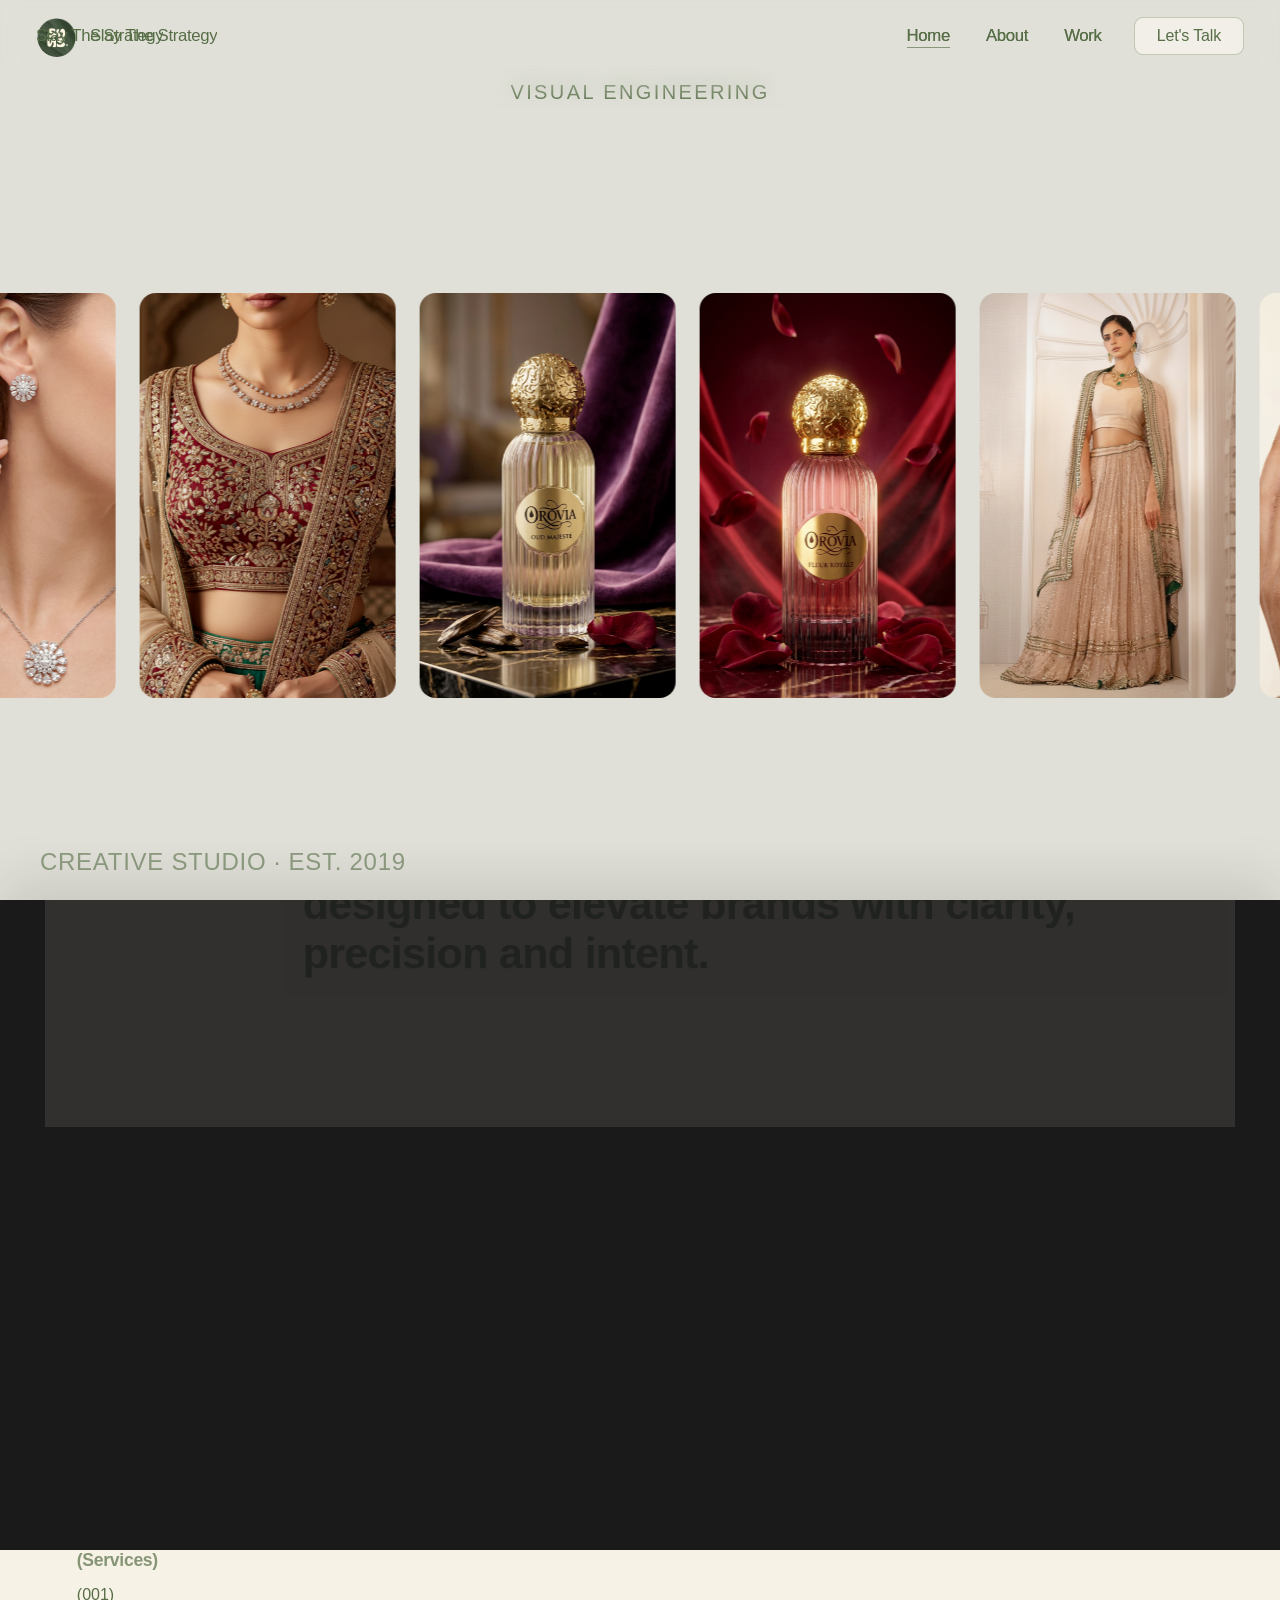
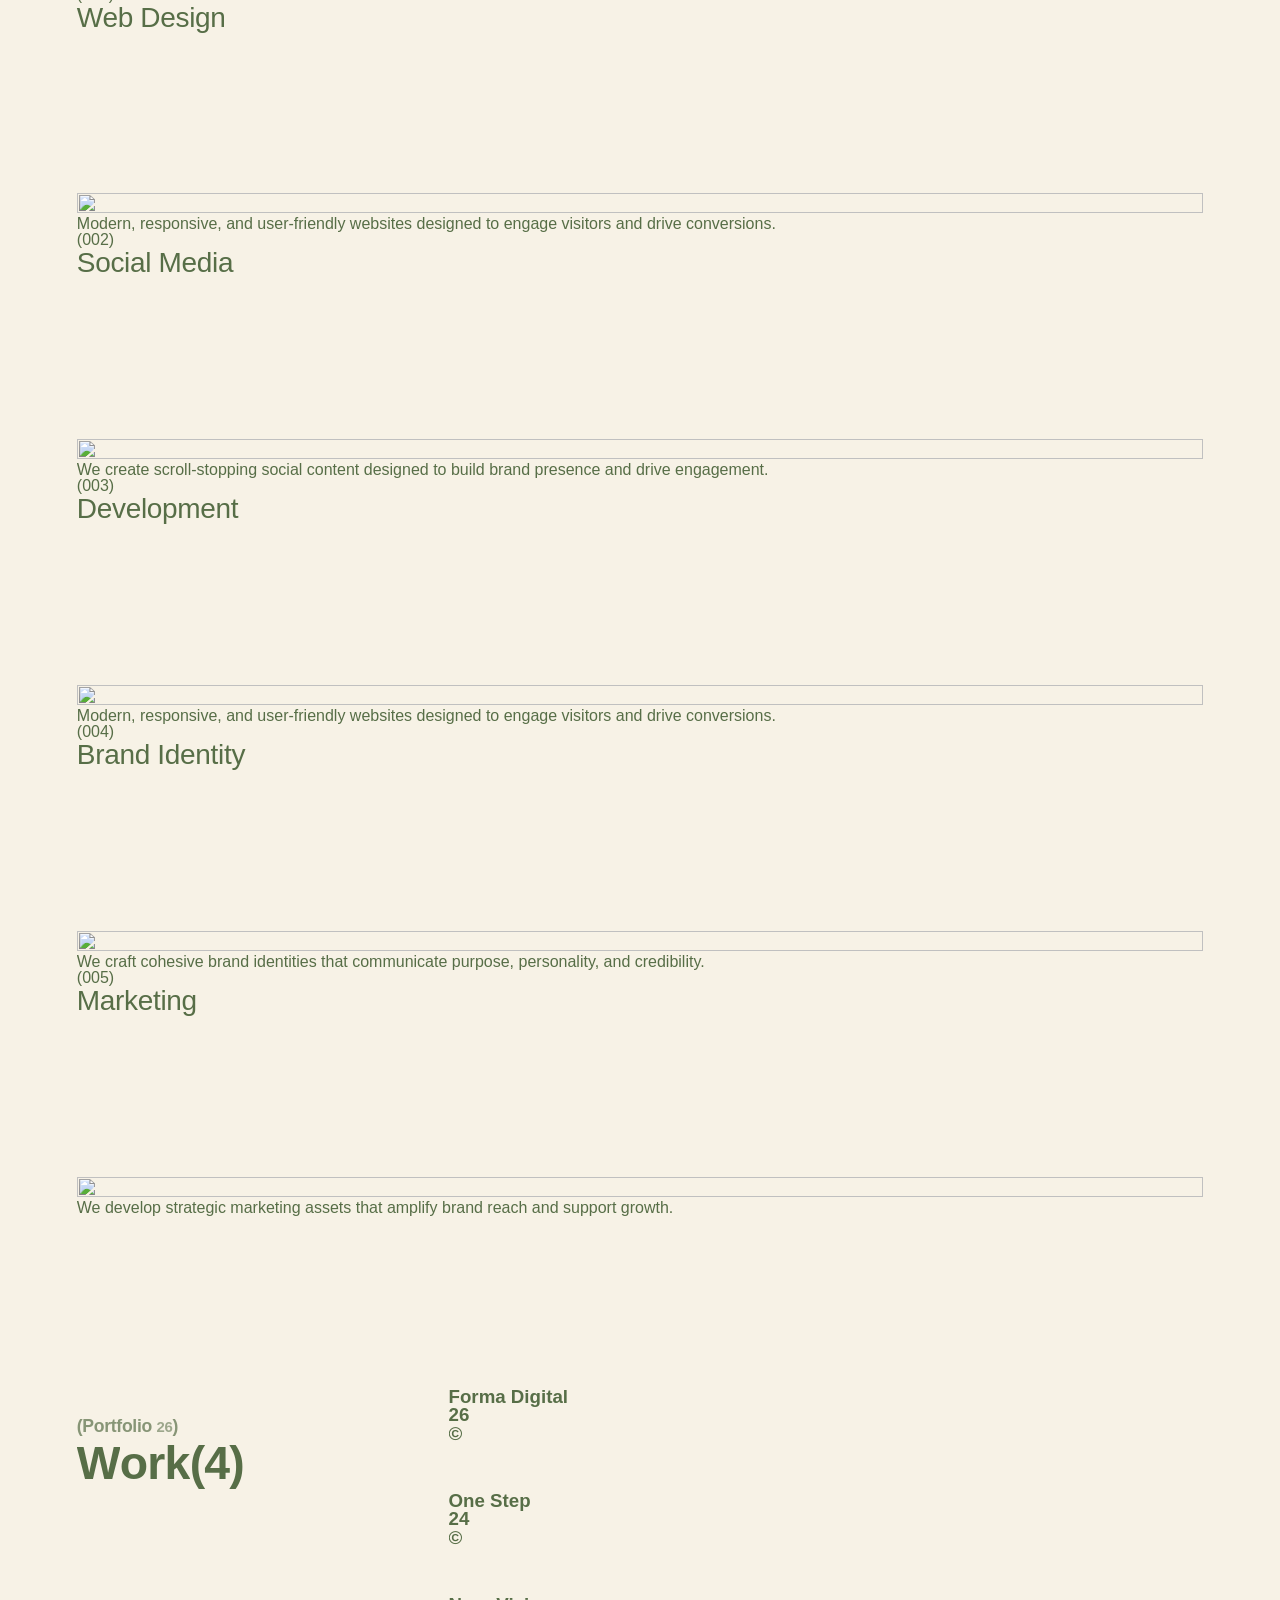
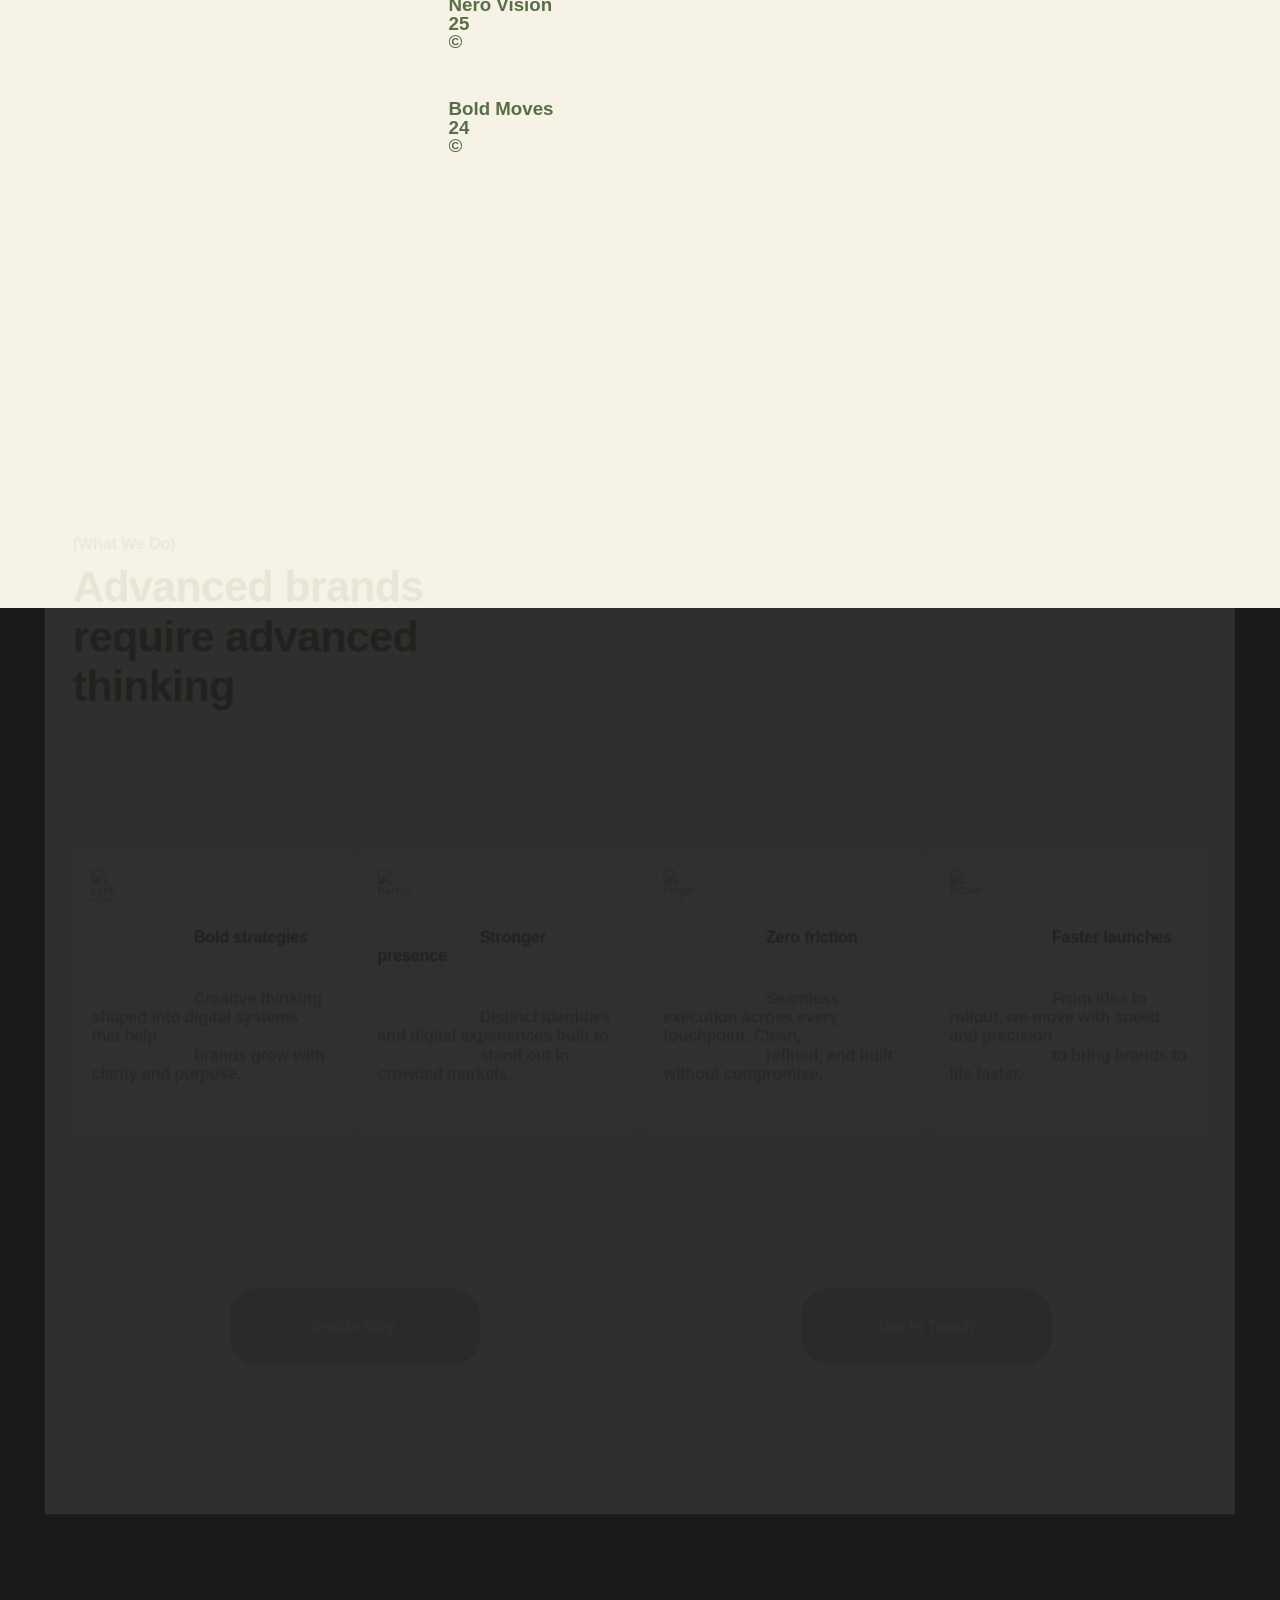
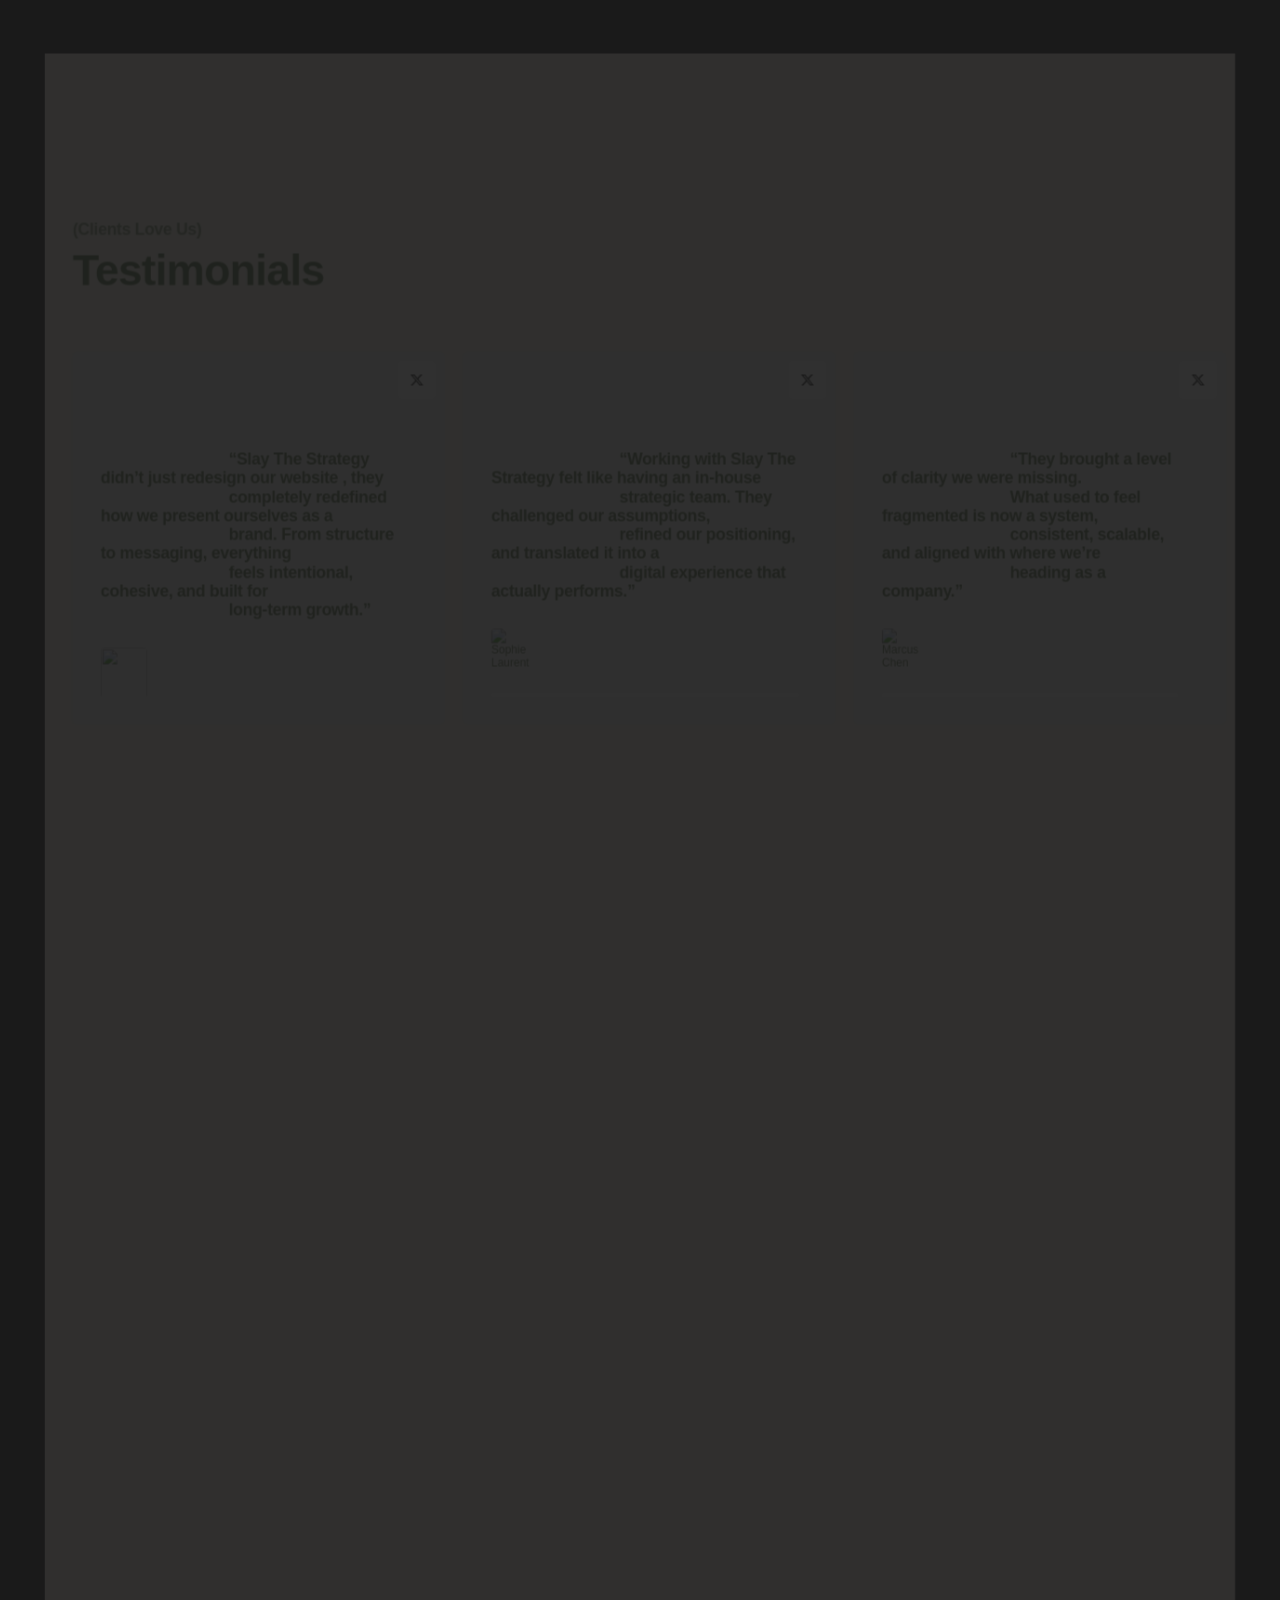
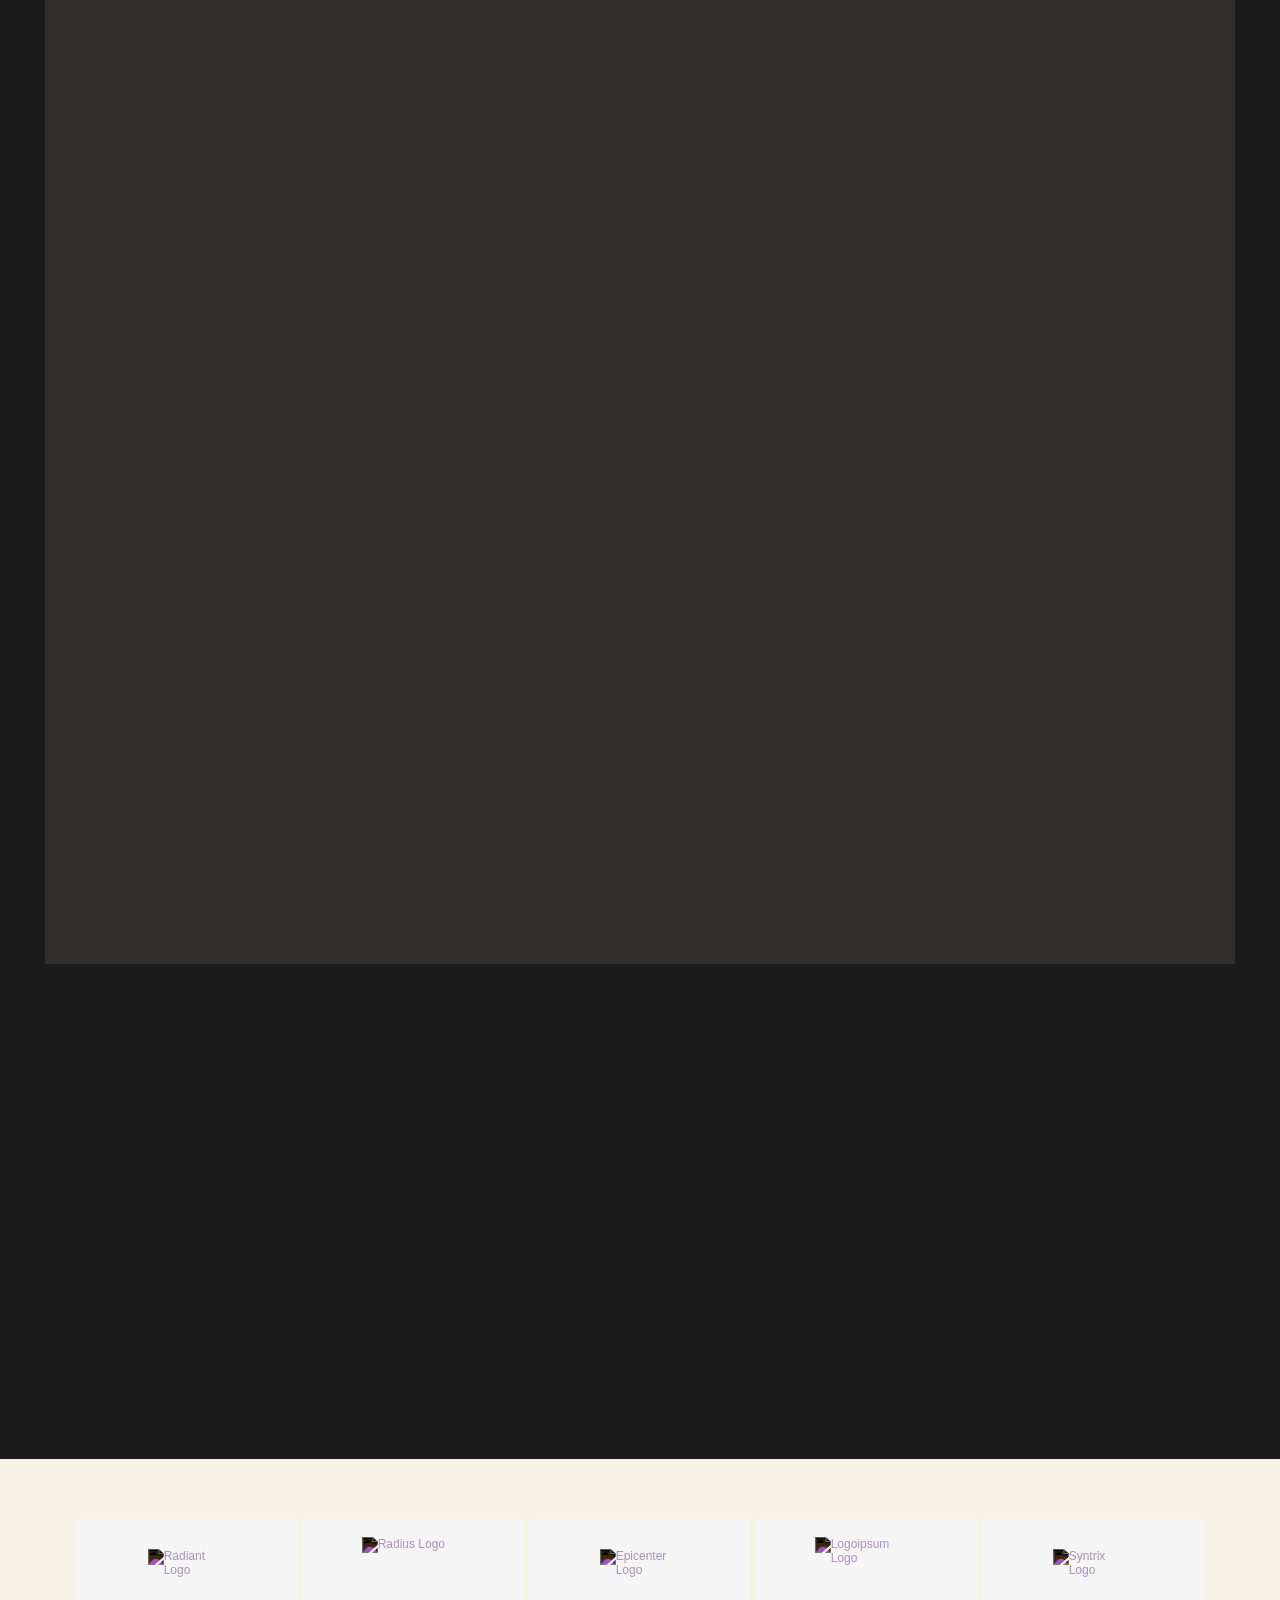
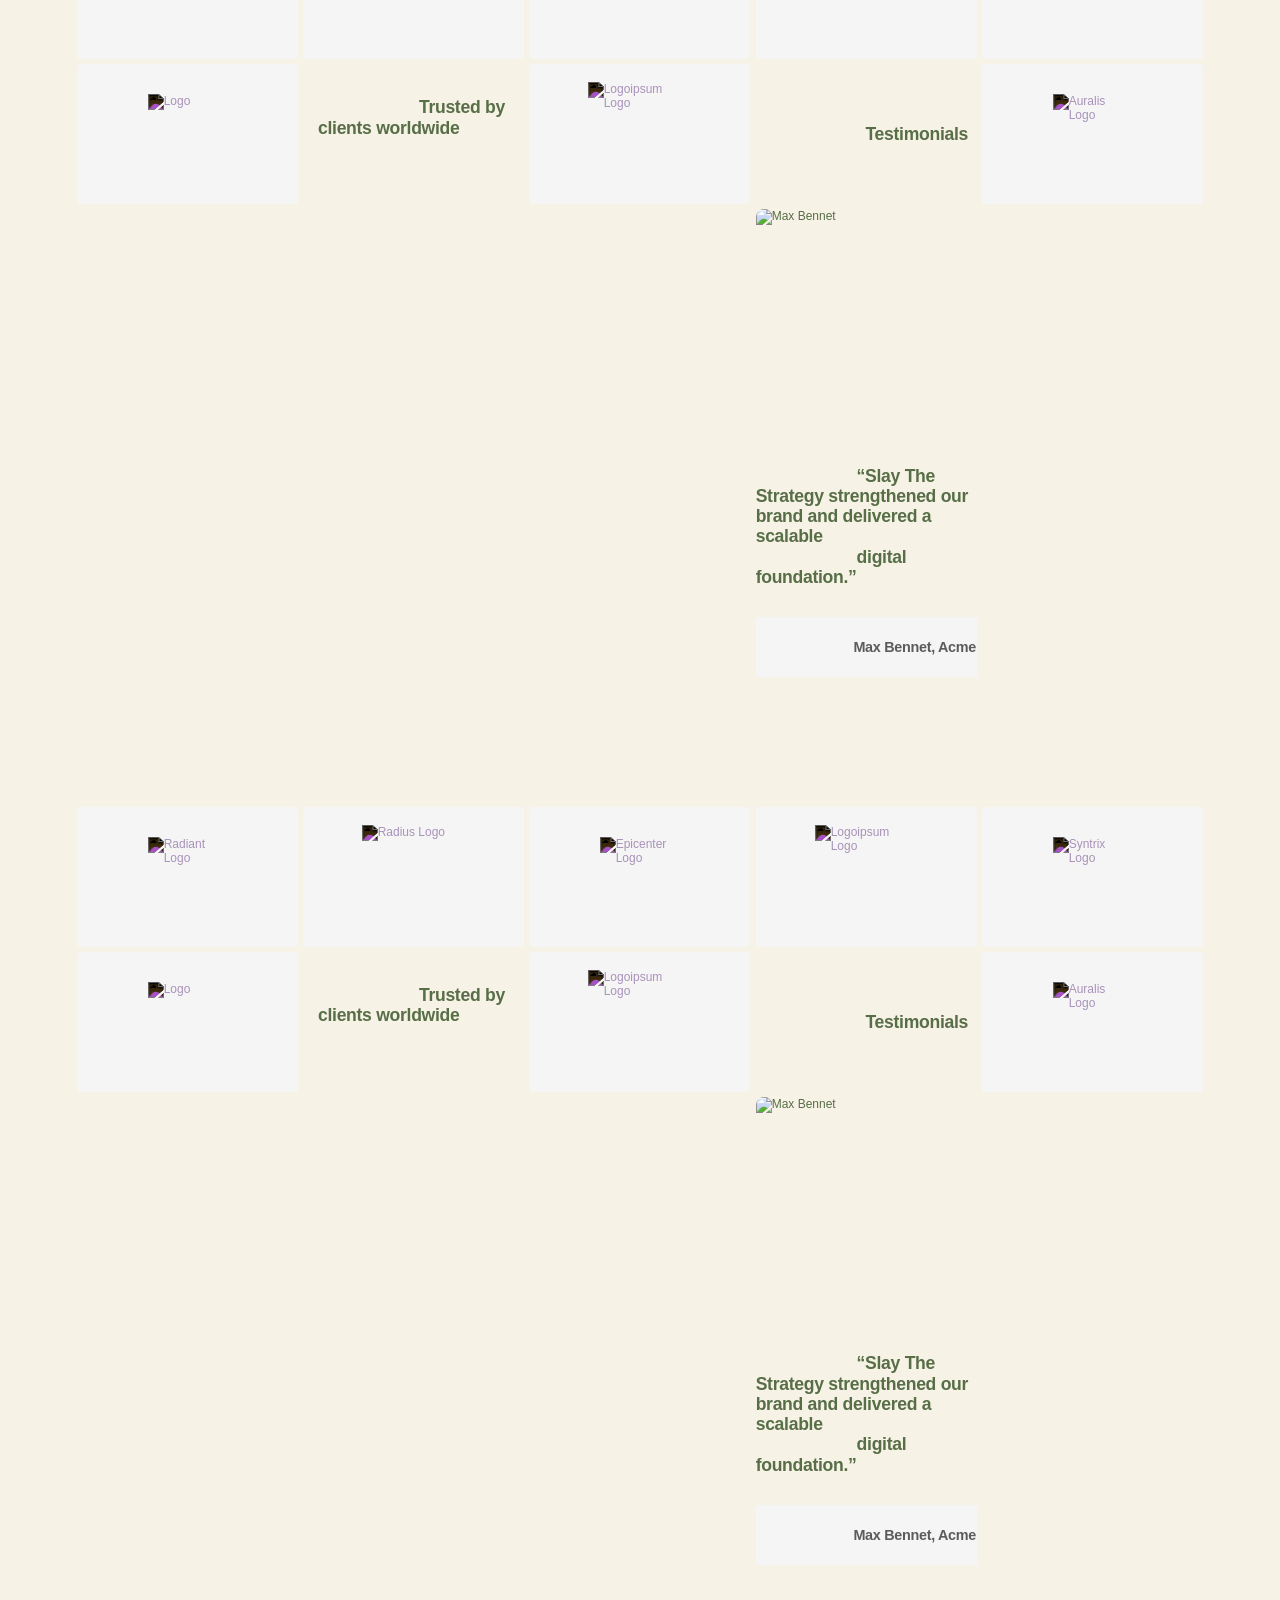
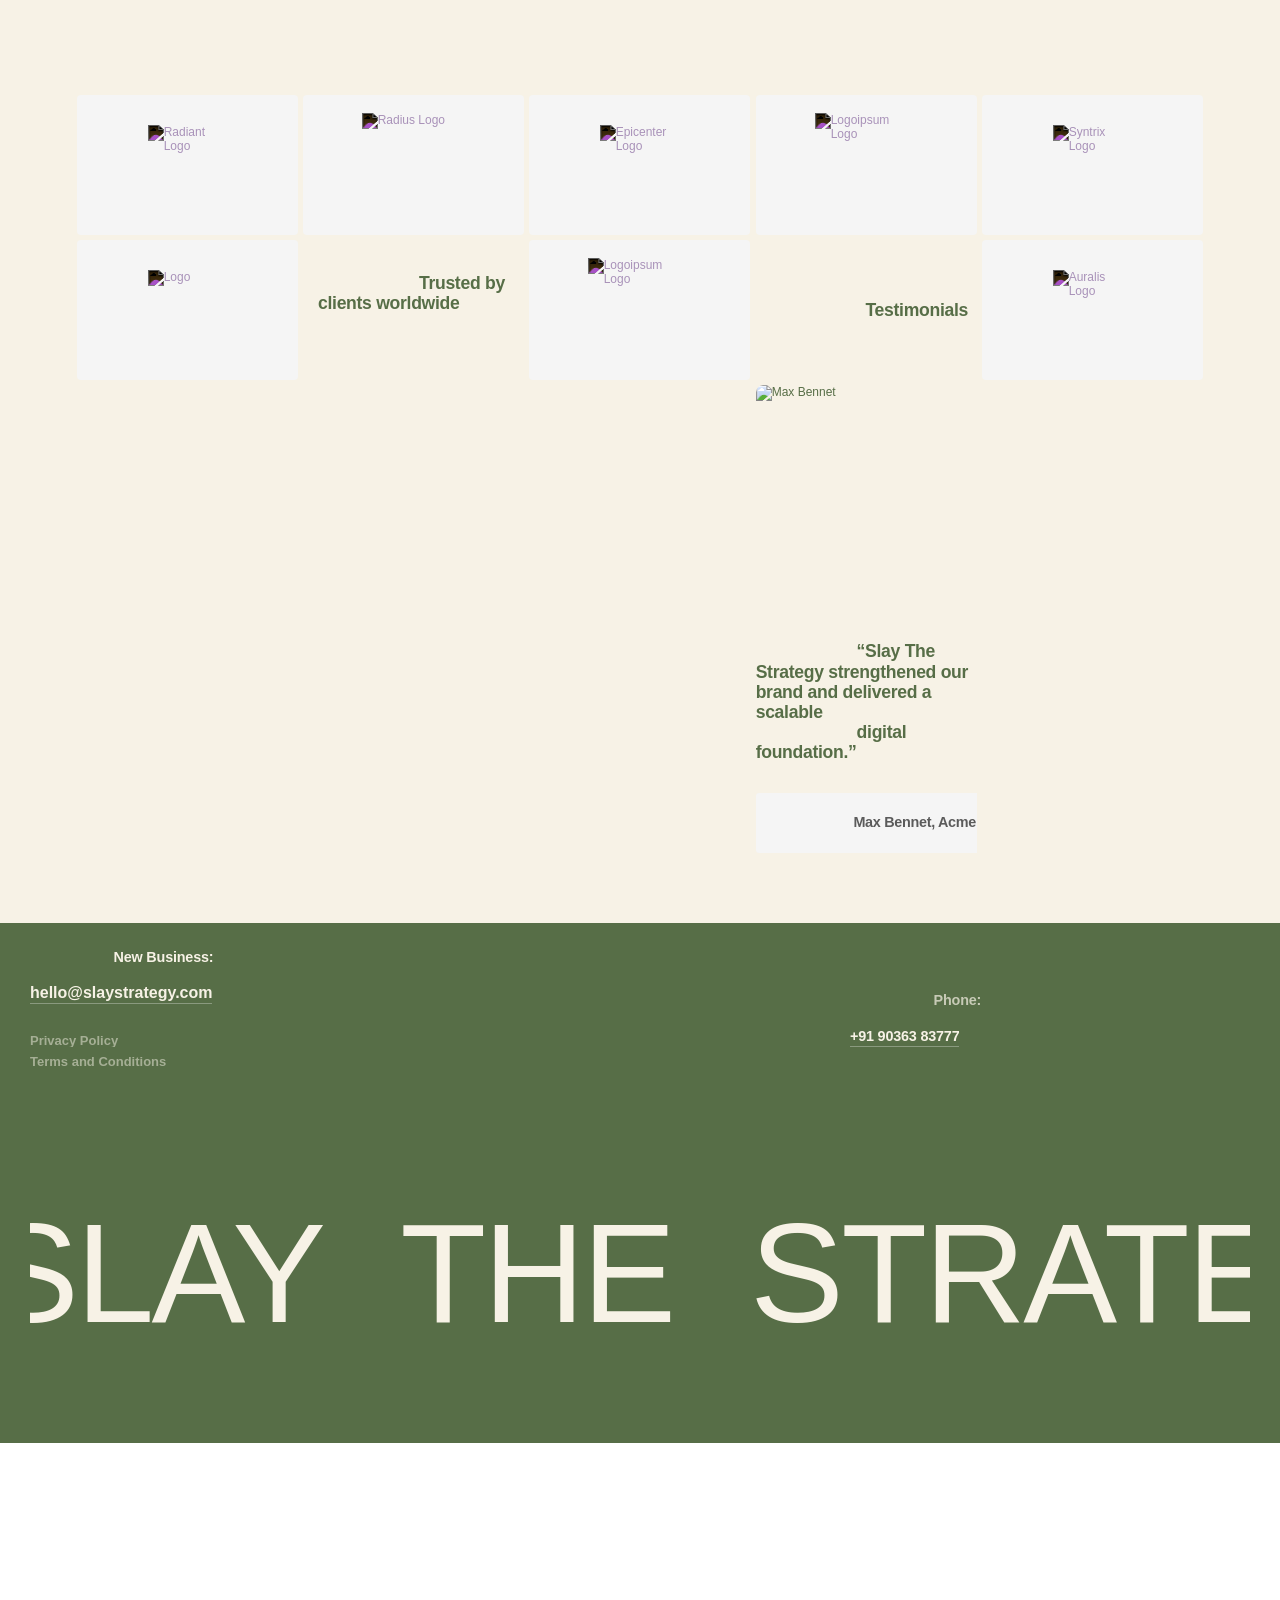
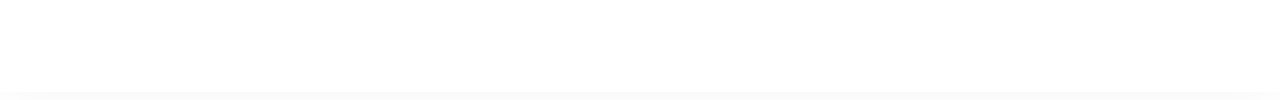
==== commit 7a3d685f: "REV-35" ====
--- a/index.html
+++ b/index.html
@@ -2019,6 +2019,15 @@
     
   </style>
 
+  <style>
+    /* Force default cursor visibility everywhere and restore pointer for clickable items */
+    * {
+      cursor: auto !important;
+    }
+    a, a *, button, button *, input, select, textarea, [role="button"], [role="button"] *, .nav-link, .nav-cta, .nav-logo, .w-inline-block, .w-inline-block *, .contact-info, .contact-info * {
+      cursor: pointer !important;
+    }
+  </style>
 </head>
 
 <body>
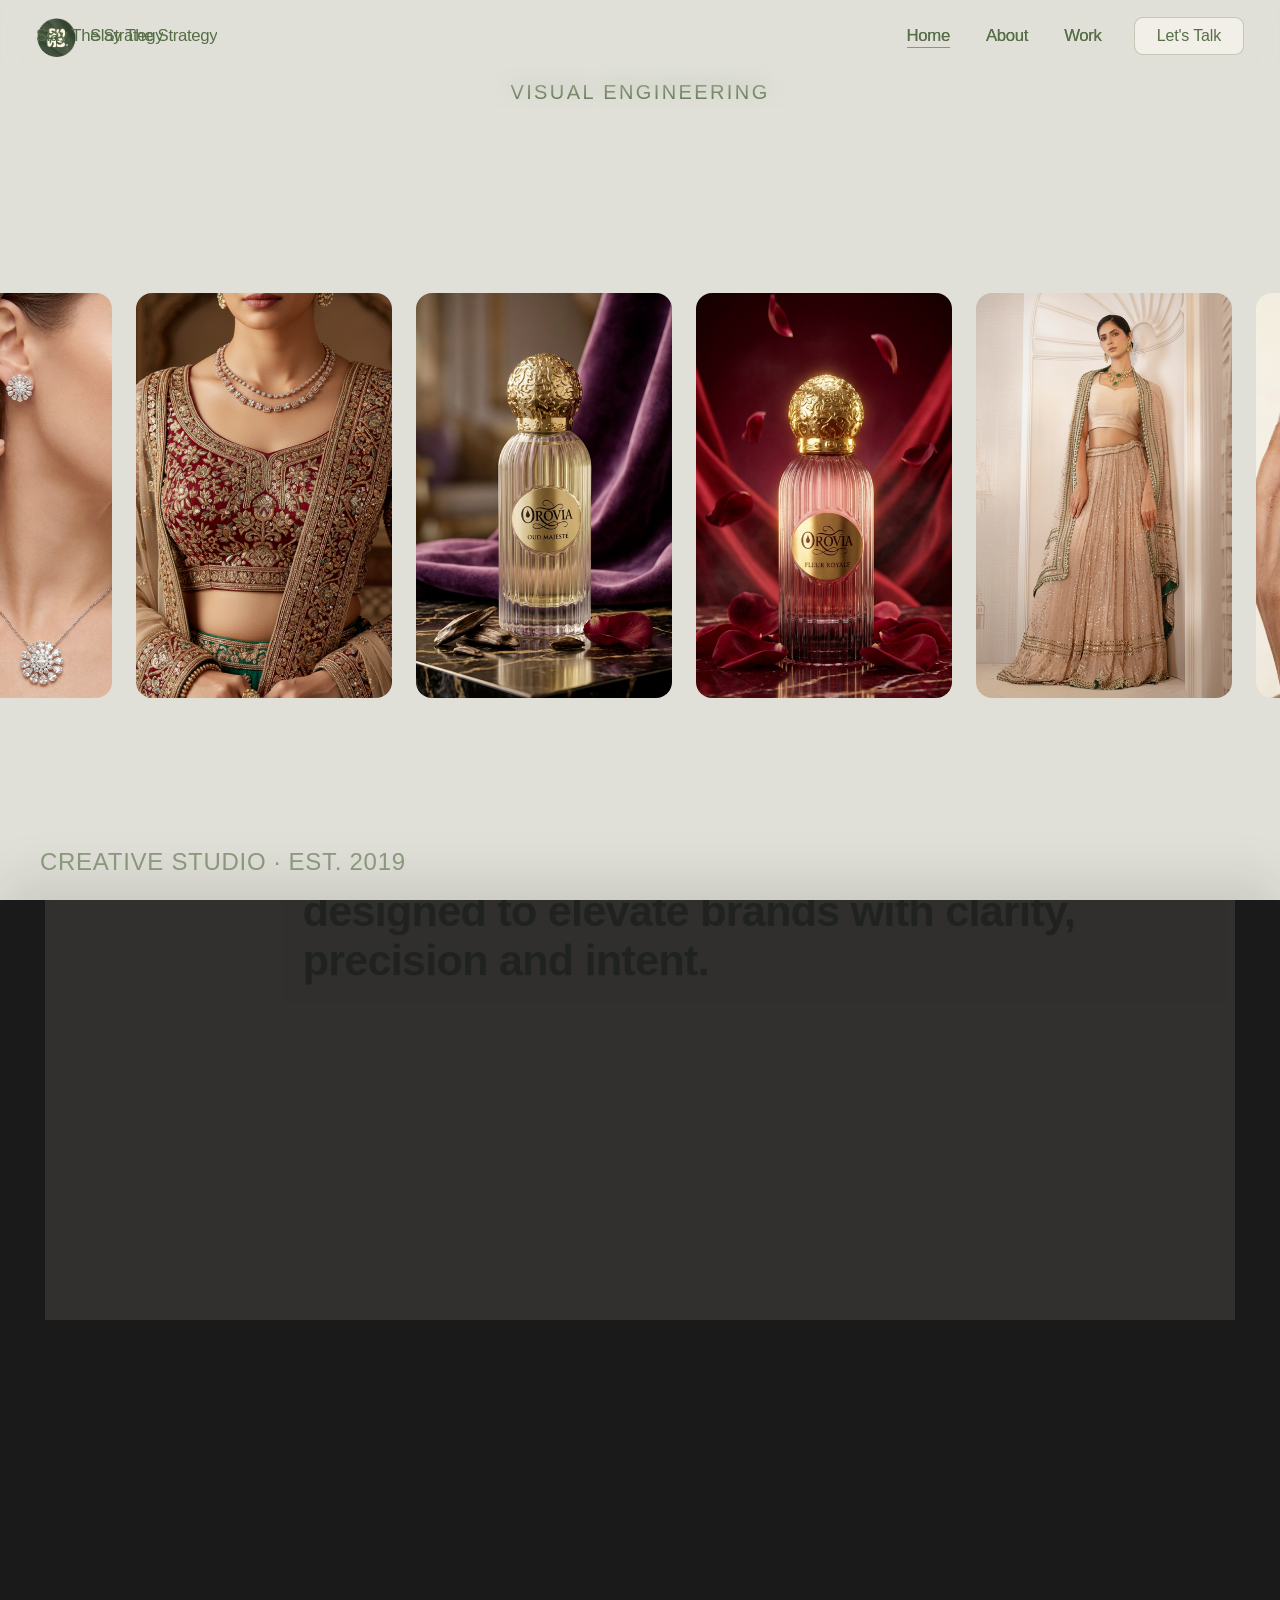
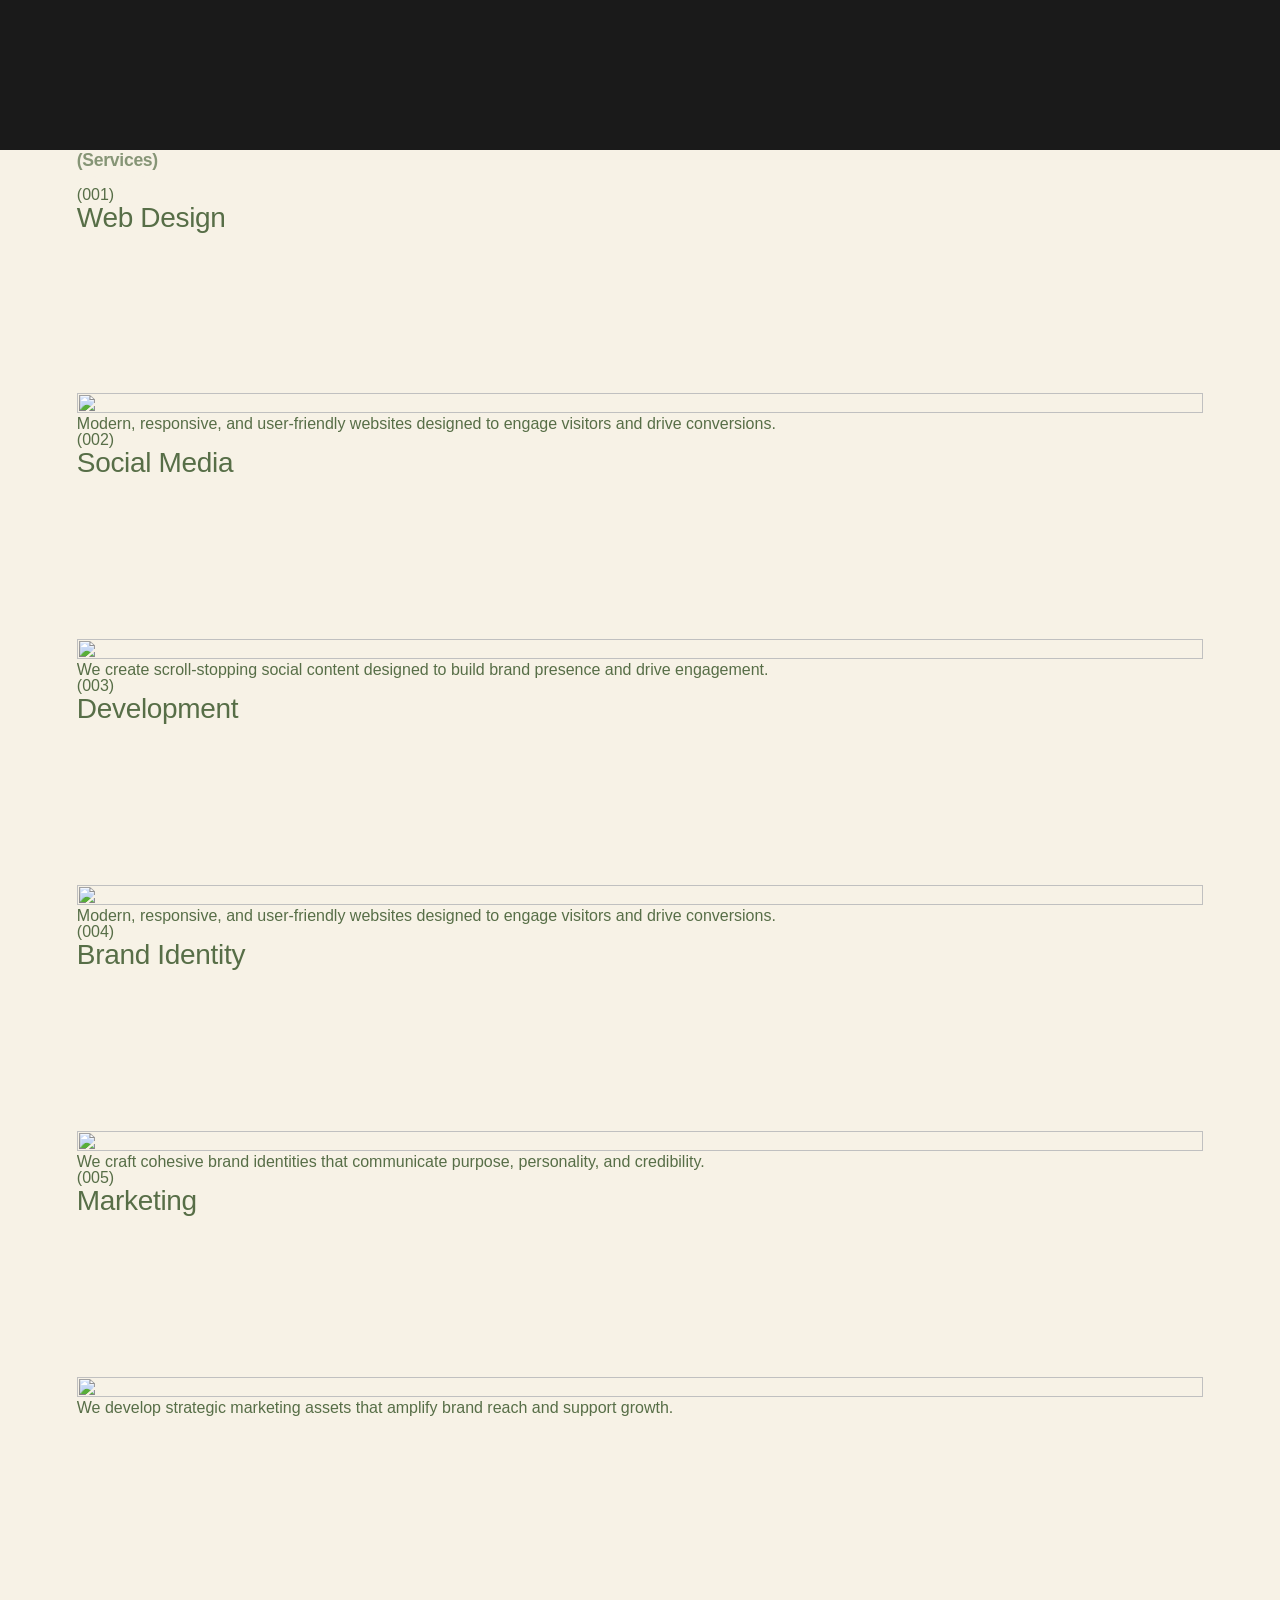
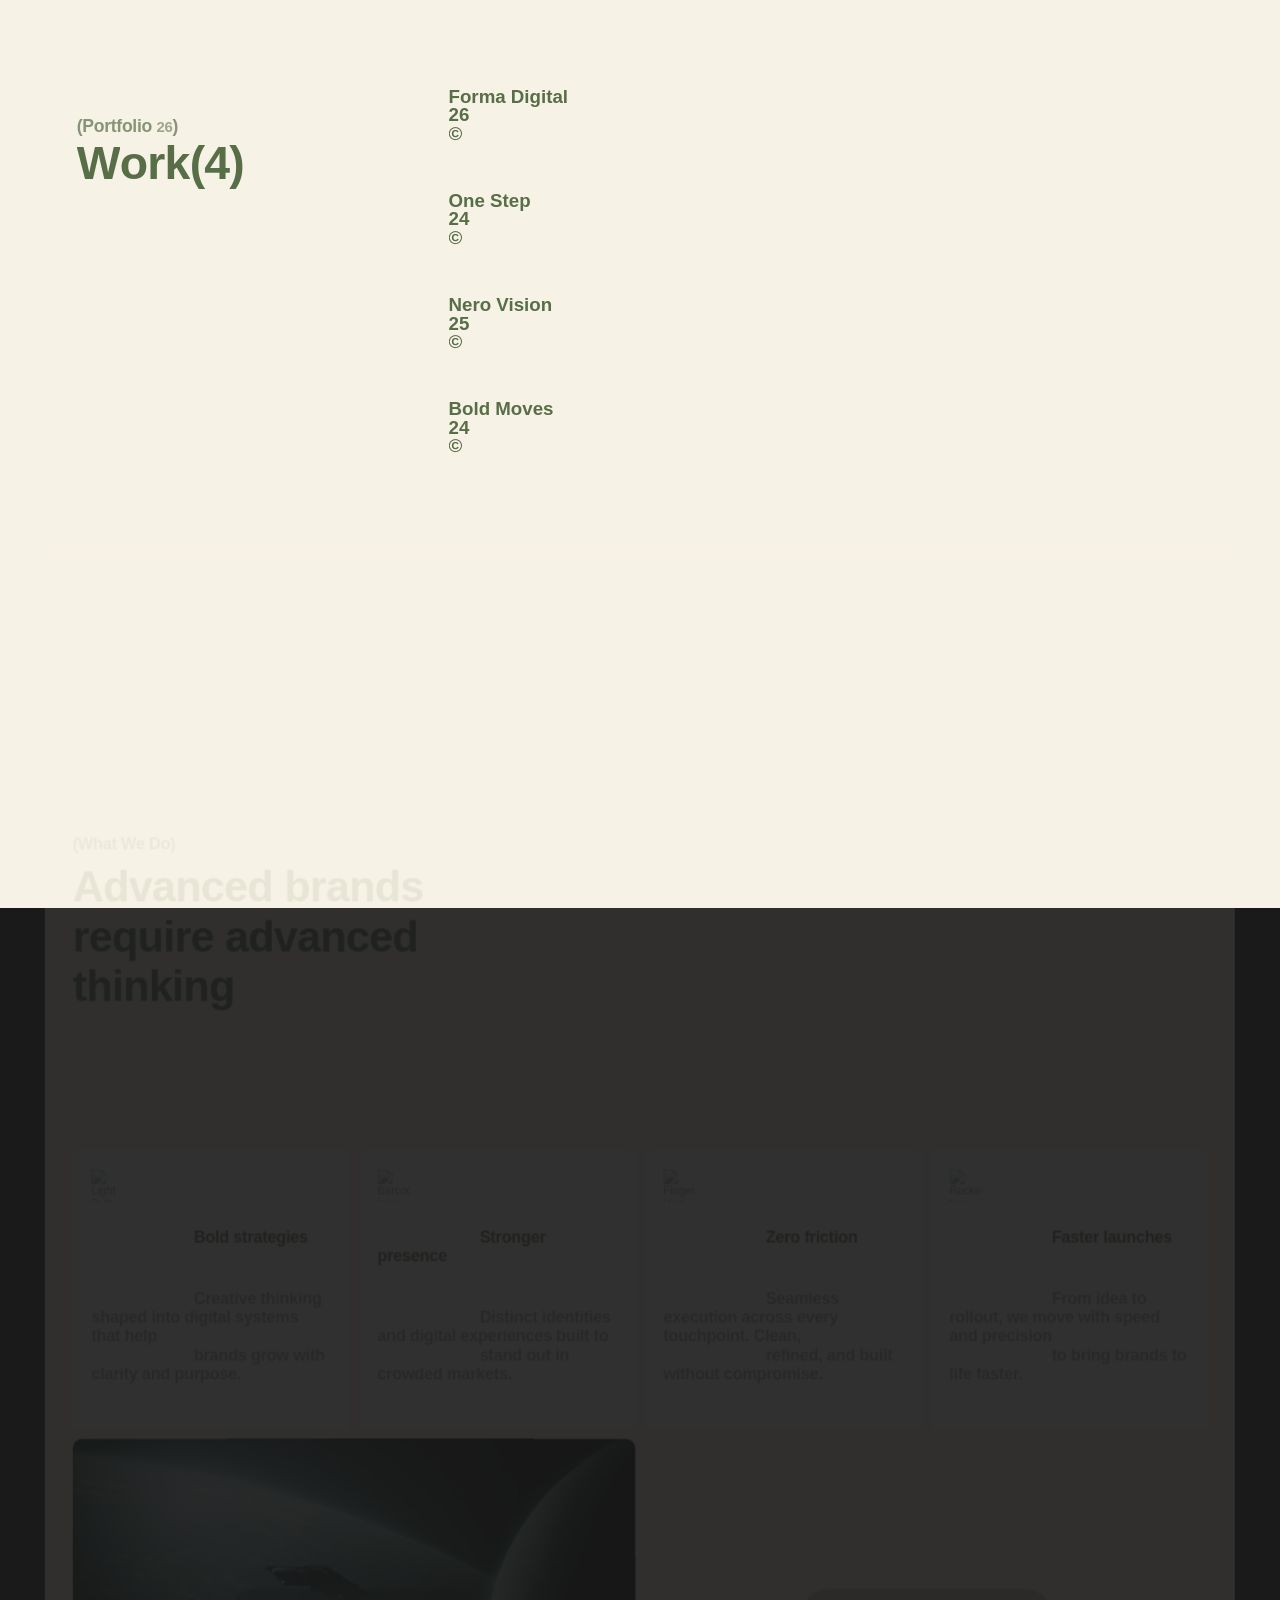
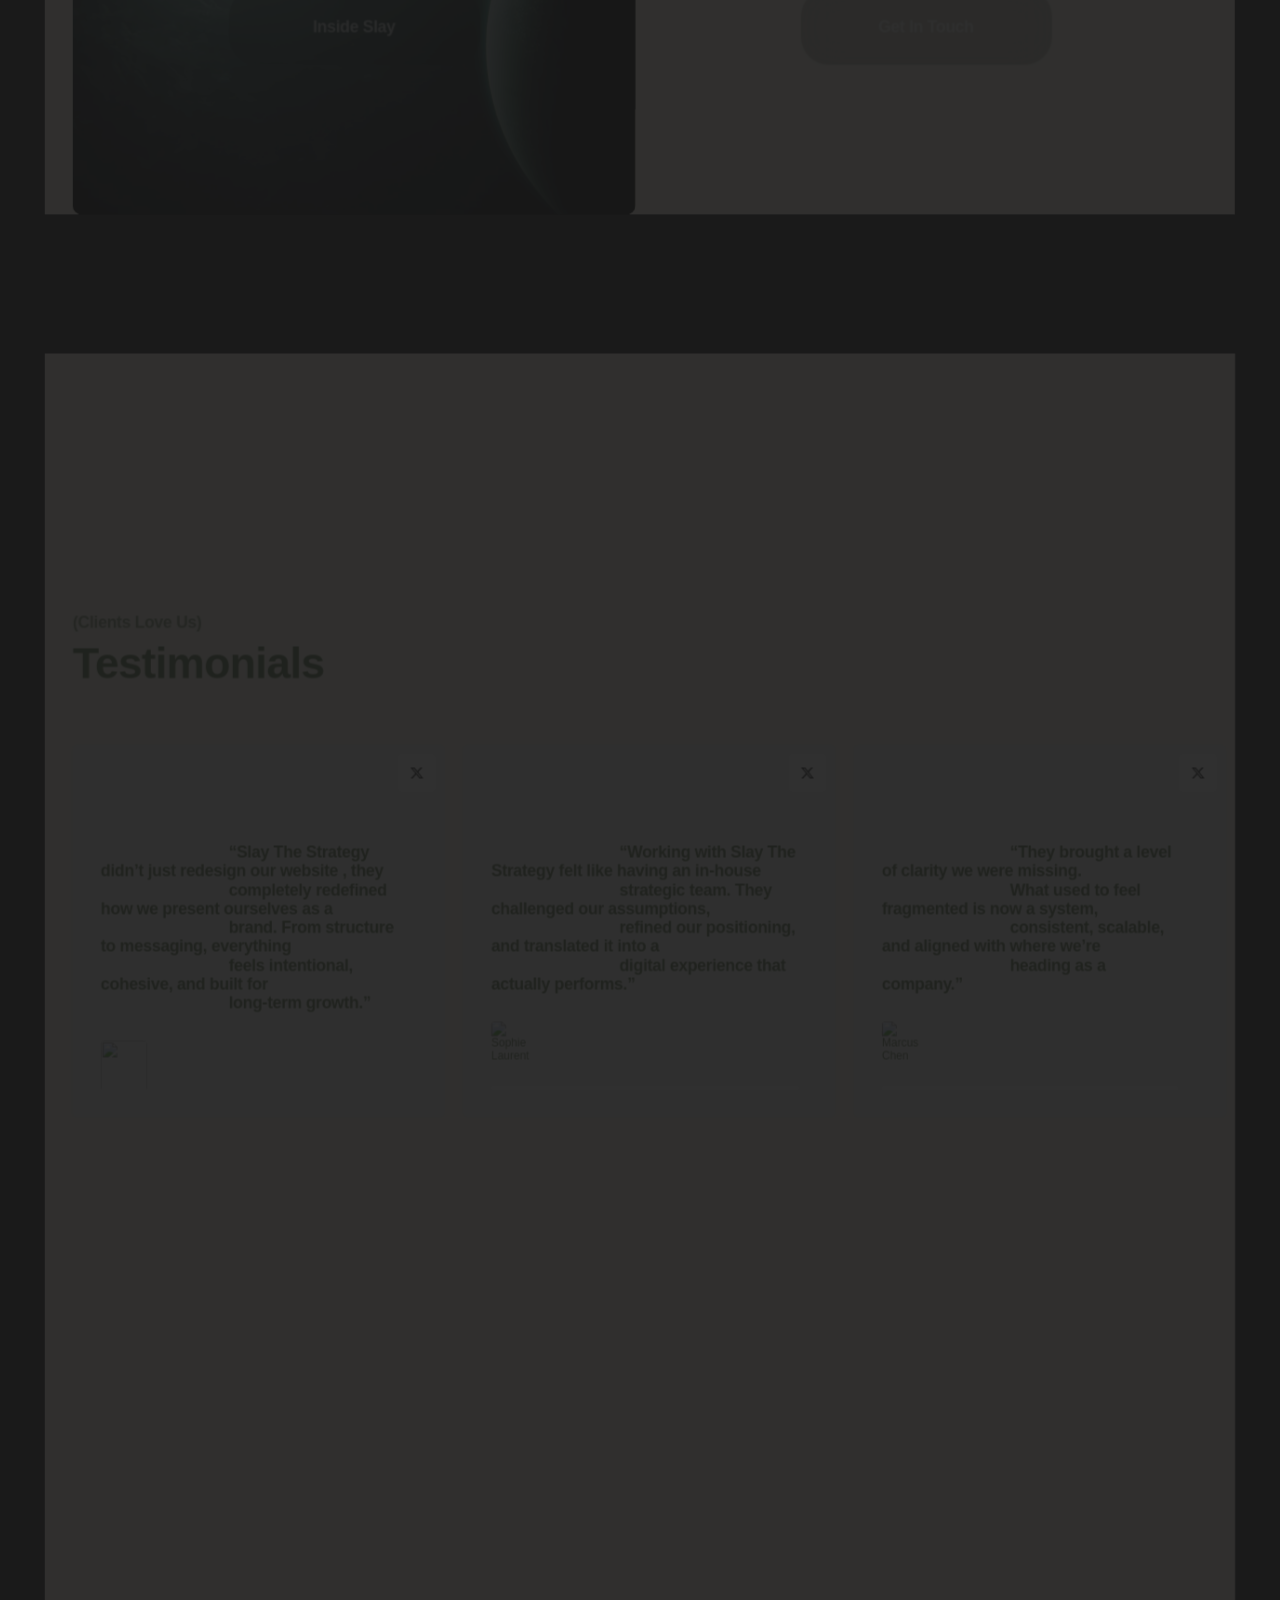
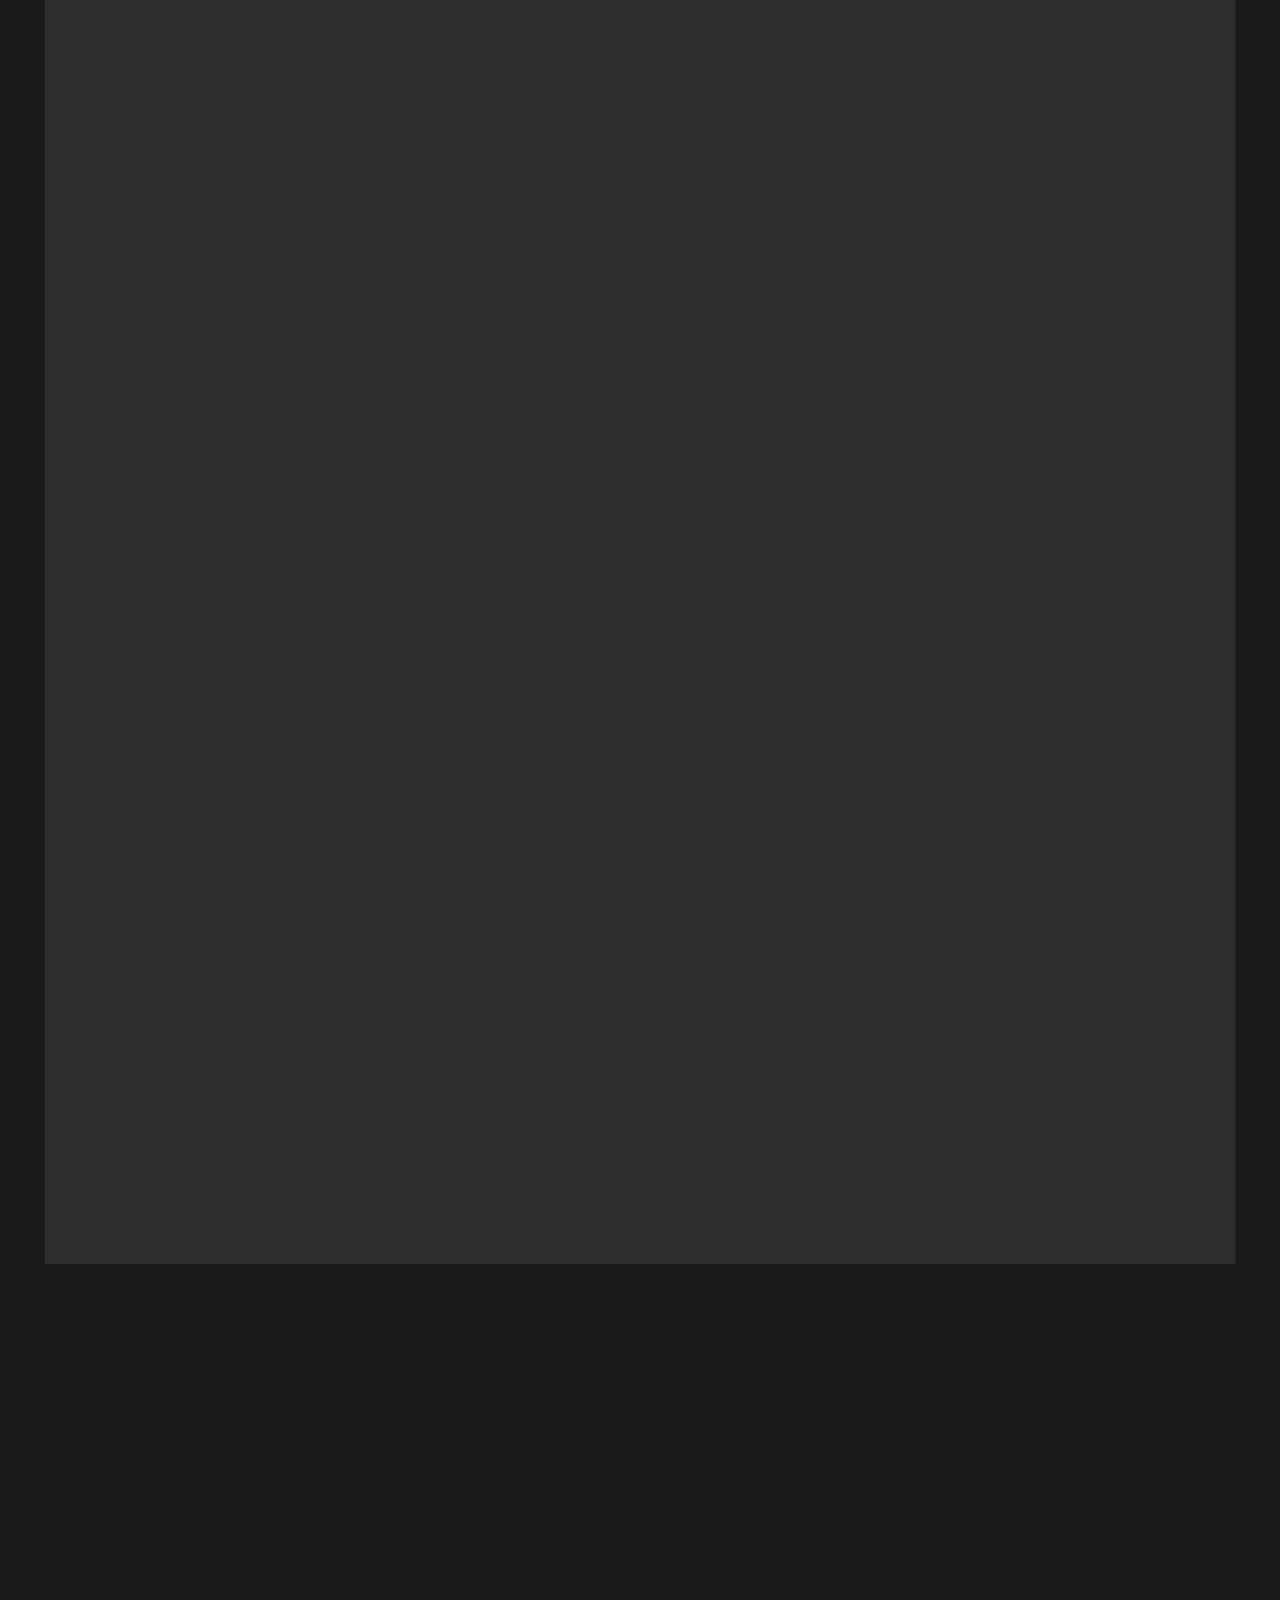
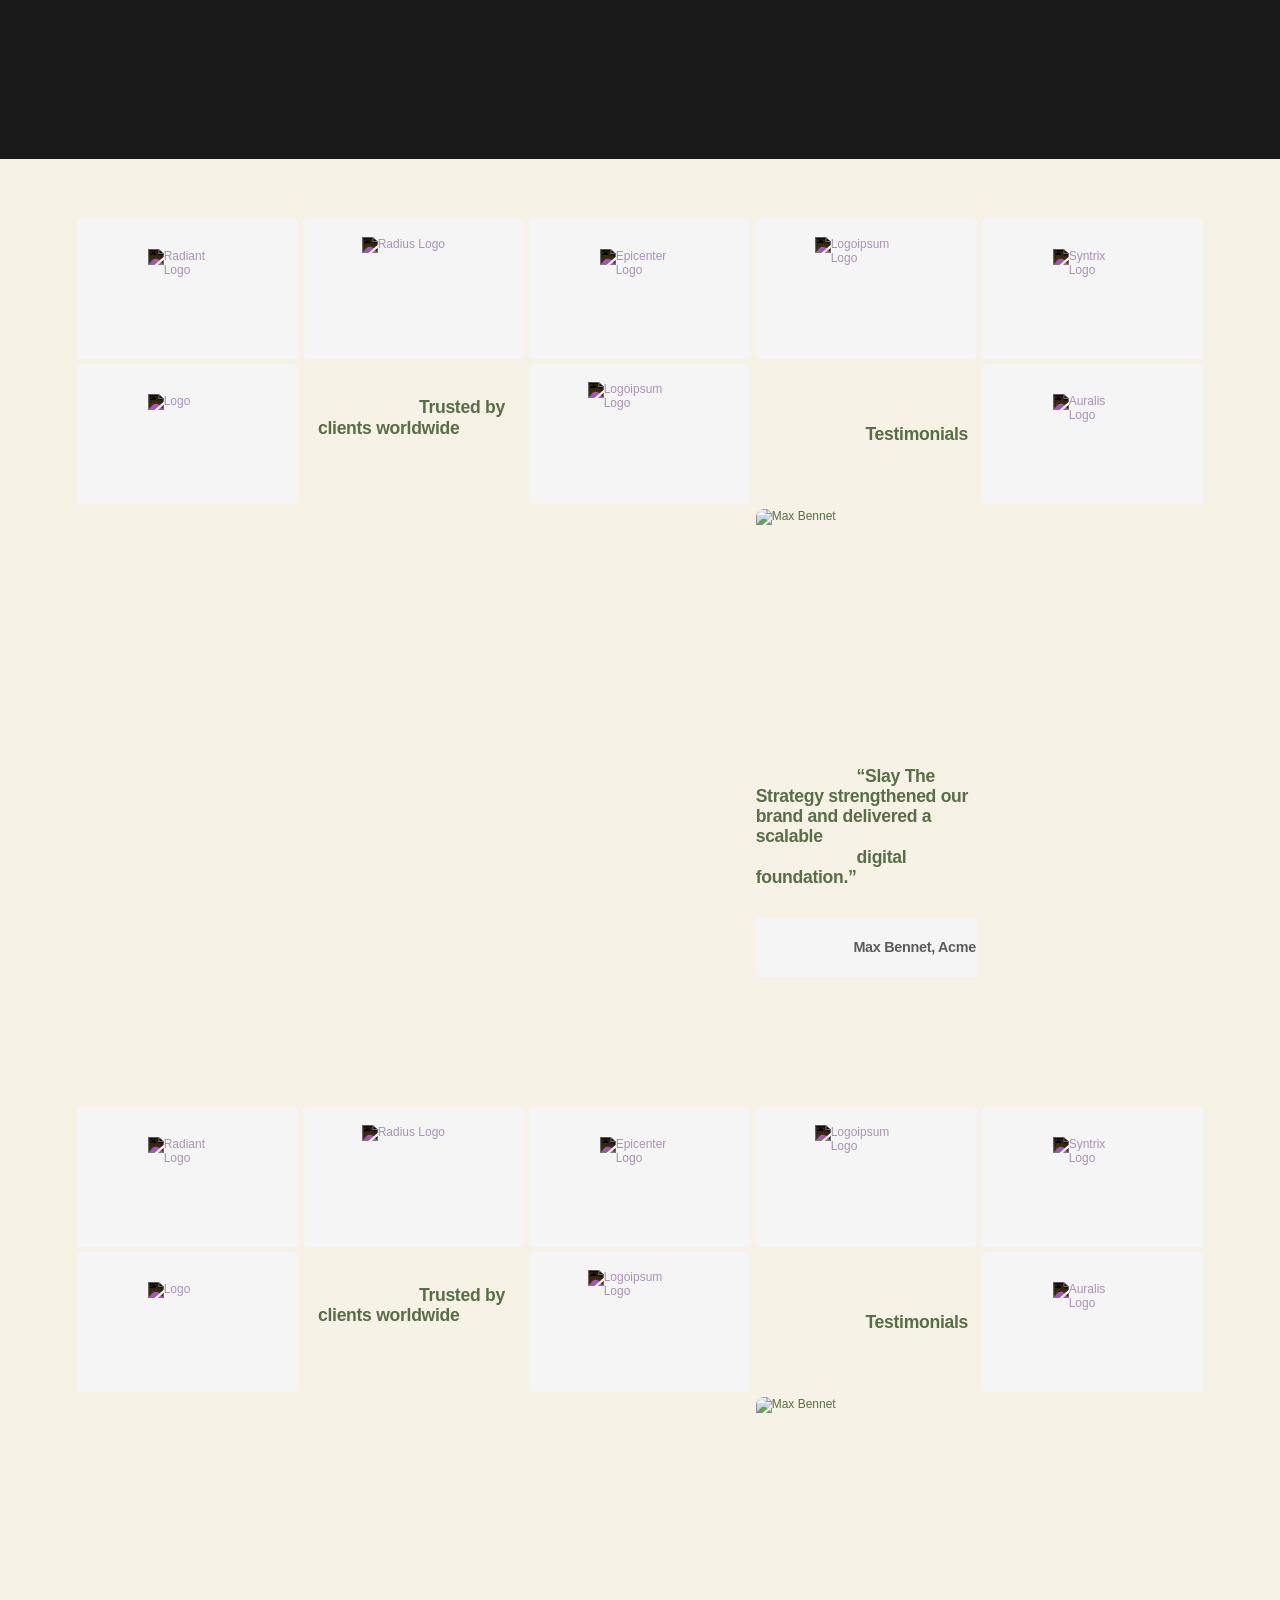
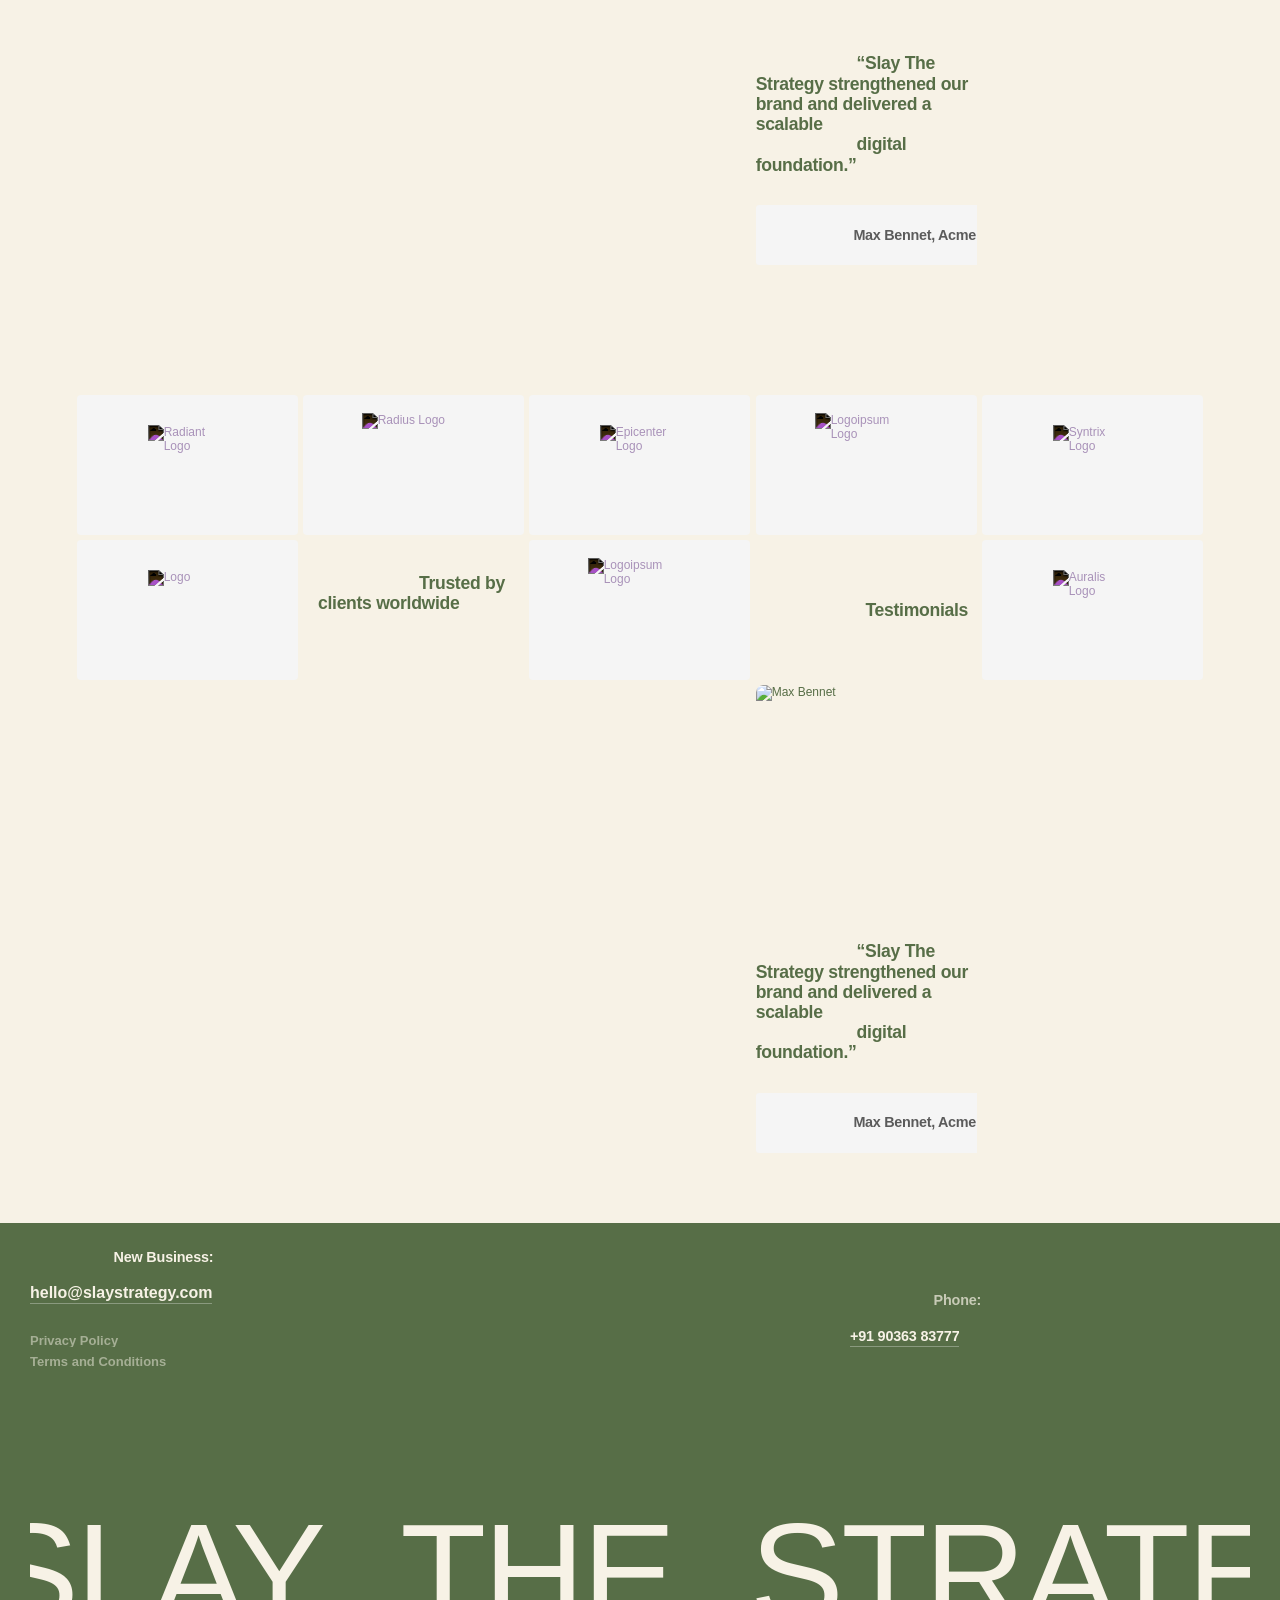
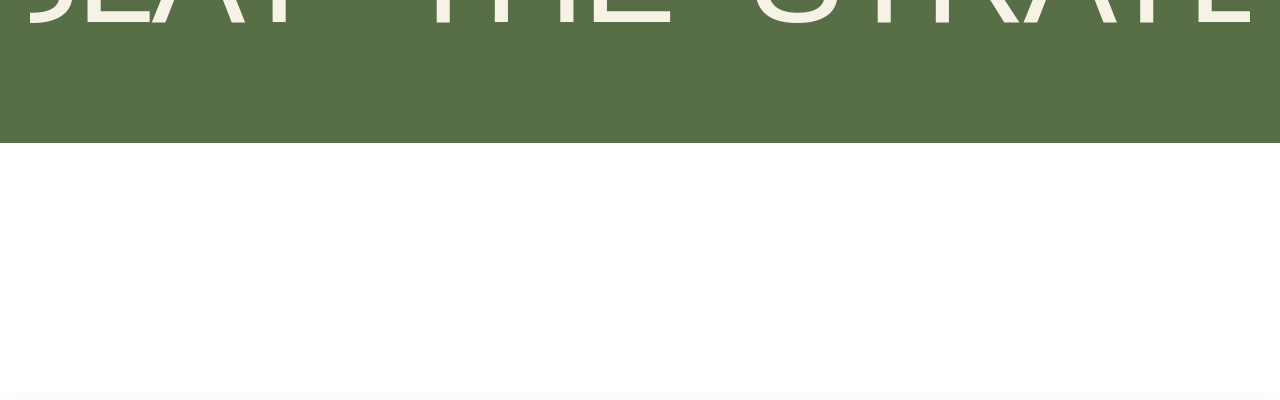
==== commit 8186207b: "REV-36" ====
--- a/index.html
+++ b/index.html
@@ -398,6 +398,15 @@
           }
         });
 
+        // Enforce about image
+        document.querySelectorAll('#about > div > div.framer-aerltg > div.framer-o2u27j > div > div > img').forEach(img => {
+          const newSrc = './assets/images/about.avif';
+          if (img.getAttribute('src') !== newSrc) {
+            img.src = newSrc;
+            img.srcset = '';
+          }
+        });
+
         // Enforce branding in the Services section label
         document.querySelectorAll('.section .bottom-grid._1.grd .top-text').forEach(el => {
           if (el.innerText.includes('(Services)') && cachedTopTextStyle) {
@@ -648,22 +657,54 @@
         });
 
         // Enforce footer navigation links
+        const linksContainer = document.querySelector('.framer-1btu5lk');
+        if (linksContainer && !linksContainer.querySelector('.slay-quick-links-title')) {
+          const title = document.createElement('p');
+          title.className = 'slay-quick-links-title';
+          title.innerText = 'Quick Links:';
+          // Match styling of other footer labels like "Address:"
+          title.style.cssText = 'font-family: "Switzer", sans-serif; font-size: 0.8rem; font-weight: 700; color: #f7f2e6; opacity: 0.6; margin: 0 0 12px 0;';
+          linksContainer.prepend(title);
+        }
+
         document.querySelectorAll('.framer-1btu5lk a').forEach(el => {
-          const href = el.getAttribute('href') || '';
           const text = el.innerText.toLowerCase();
           
+          // Force hard-navigation logic
+          const forceRedirect = (target) => {
+             el.removeAttribute('data-framer-page-link-current');
+             el.removeAttribute('data-framer-page-link-current-path');
+             el.onclick = (e) => {
+               e.preventDefault();
+               e.stopImmediatePropagation();
+               window.location.href = target;
+             };
+          };
+
           if (text.includes('home')) {
             el.href = './index.html';
+            forceRedirect('./index.html');
           } else if (text.includes('about')) {
             el.href = './about.html';
+            forceRedirect('./about.html');
           } else if (text.includes('contact')) {
             el.href = './contact.html';
+            forceRedirect('./contact.html');
           } else if (text.includes('news')) {
             // Remove News link if not used
             el.closest('[class*="-container"]')?.remove() || el.remove();
           } else if (text.includes('work')) {
-             // Link to portfolio section on home for now if work.html missing
-             el.href = './index.html#portfolio';
+             // Link to portfolio section on home
+             el.href = '#portfolio';
+             el.onclick = (e) => {
+               if (window.location.pathname.endsWith('index.html') || window.location.pathname === '/' || window.location.pathname.endsWith('/')) {
+                 // Already on home, let normal anchor work or use scroll
+                 return;
+               } else {
+                 e.preventDefault();
+                 window.location.href = './index.html#portfolio';
+               }
+             };
           }
         });
 
@@ -1425,7 +1466,7 @@
     #intro .framer-yj7ddk,
     #intro .framer-1sfadwm,
     #intro .framer-9svcg4 {
-      padding-bottom: 40px !important;
+      padding-bottom: 90px !important;
       margin-bottom: 0px !important;
     }
 
@@ -1440,7 +1481,7 @@
       padding-right: 0 !important;
       margin-bottom: 0 !important;
       padding-top: 0px !important;
-      padding-bottom: 140px !important;
+      padding-bottom: 240px !important;
     }
 
     .section:has(.service-grid) .service-title,
@@ -1974,6 +2015,7 @@
       border-top: none !important;
       box-shadow: none !important;
       margin-top: -2px !important; /* Pull up slightly to mask any lingering 1px borders */
+      padding-top: 100px !important; /* Added slightly increased top padding */
       position: relative !important;
       z-index: 10 !important; /* Ensure it layers over the gap */
     }
@@ -2440,16 +2482,44 @@
       applyVisibility();
     })();
   </script>
-  <!-- Intercept Framer's ./about SPA link → hard-navigate -->
+  <!-- Intercept Framer's SPA links → hard-navigate to local pages -->
   <script>
     document.addEventListener('click', function (e) {
       var link = e.target.closest('a');
       if (!link) return;
       var href = link.getAttribute('href') || '';
-      if (href === './about' || href === '/about' || href.endsWith('/about')) {
+      var text = (link.innerText || '').toLowerCase();
+
+      // Fix for Home
+      if (href === './' || href === '/' || text === 'home') {
+        e.preventDefault();
+        e.stopImmediatePropagation();
+        window.location.href = './index.html';
+        return;
+      }
+
+      // Fix for About
+      if (href === './about' || href === '/about' || href.endsWith('/about') || text === 'about') {
         e.preventDefault();
         e.stopImmediatePropagation();
         window.location.href = './about.html';
+        return;
+      }
+
+      // Fix for Contact
+      if (href === './contact' || href === '/contact' || href.endsWith('/contact') || text === 'contact') {
+        e.preventDefault();
+        e.stopImmediatePropagation();
+        window.location.href = './contact.html';
+        return;
+      }
+
+      // Fix for Work (point to portfolio anchor on home)
+      if (href === './work' || href === '/work' || href.endsWith('/work') || text === 'work') {
+        e.preventDefault();
+        e.stopImmediatePropagation();
+        window.location.href = './index.html#portfolio';
+        return;
       }
     }, true);
   </script>
